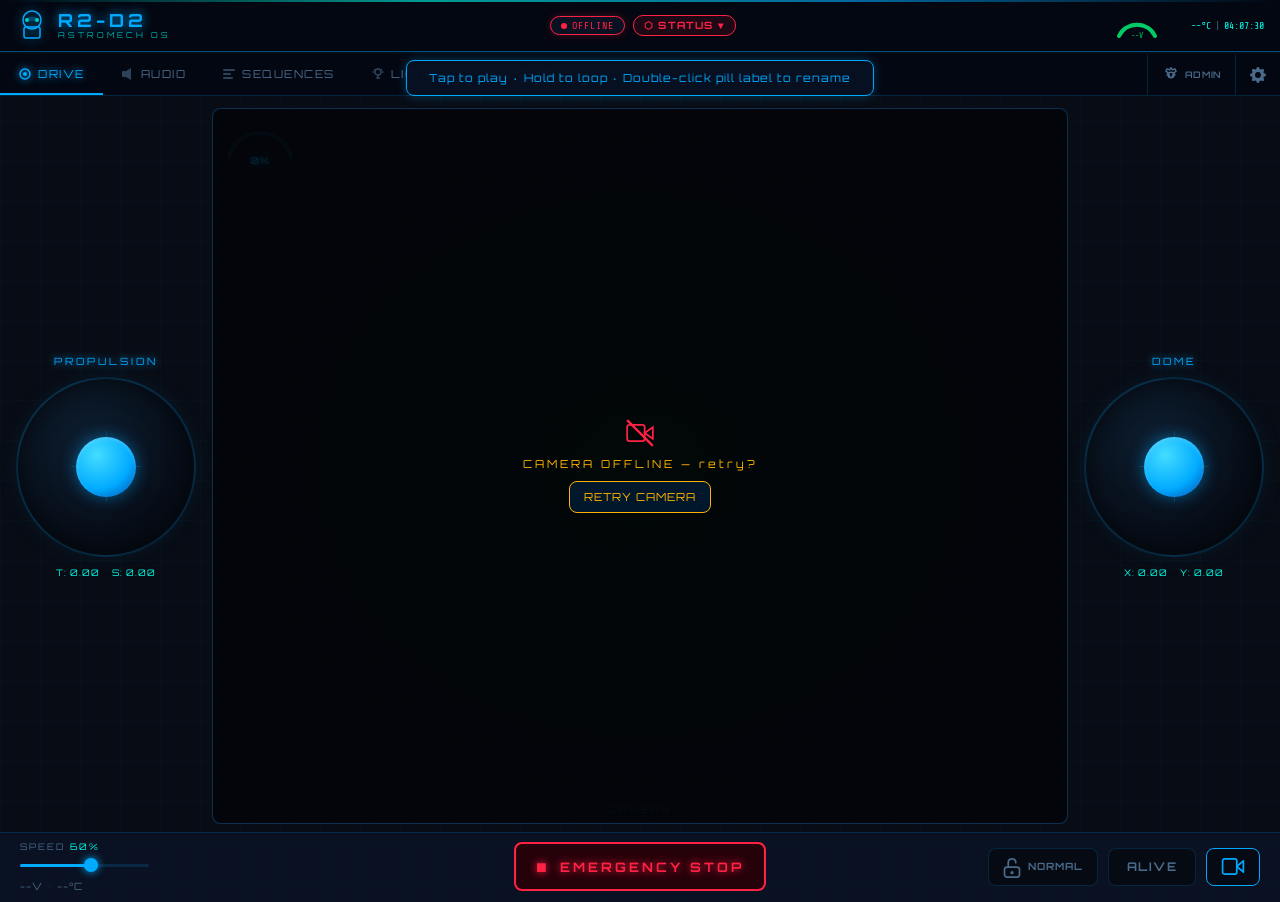
==== android/app/src/main/assets/index.html @ 1d7e5c14 "fix(ui): scanline toggle uses canonical pattern The custom .settings-toggle I added for the VISUAL E" ====
<!--
 ============================================================
   █████╗  ██████╗ ███████╗
  ██╔══██╗██╔═══██╗██╔════╝
  ███████║██║   ██║███████╗
  ██╔══██║██║   ██║╚════██║
  ██║  ██║╚██████╔╝███████║
  ╚═╝  ╚═╝ ╚═════╝ ╚══════╝

  AstromechOS — Open control platform for astromech builders
 ============================================================
  Copyright (C) 2026 RickDnamps
  https://github.com/RickDnamps/AstromechOS

  This file is part of AstromechOS.

  AstromechOS is free software: you can redistribute it
  and/or modify it under the terms of the GNU General
  Public License as published by the Free Software
  Foundation, either version 2 of the License, or
  (at your option) any later version.

  AstromechOS is distributed in the hope that it will be
  useful, but WITHOUT ANY WARRANTY; without even the implied
  warranty of MERCHANTABILITY or FITNESS FOR A PARTICULAR
  PURPOSE. See the GNU General Public License for details.

  You should have received a copy of the GNU GPL along with
  AstromechOS. If not, see <https://www.gnu.org/licenses/>.
 ============================================================
-->
<!DOCTYPE html>
<html lang="en">
<head>
  <meta charset="UTF-8">
  <meta name="viewport" content="width=device-width, initial-scale=1.0, user-scalable=no">
  <title>AstromechOS</title>
  <script>
  /* Pre-paint theme — runs BEFORE the body renders so a hard reload never
     flashes the default dark theme. Applies this device's saved theme vars
     from a cache that applyTheme() writes in app.js. (app.js loads at the
     bottom of <body>, so without this the UI paints dark first, then swaps.)
     First load after a deploy may flash once; every load after is clean. */
  (function () {
    try {
      var ptr = (window.matchMedia && matchMedia('(pointer: coarse)').matches) ? 'touch' : 'mouse';
      var s = window.screen || {};
      var dk = ptr + '_' + Math.round(s.width || window.innerWidth || 0) + 'x' + Math.round(s.height || window.innerHeight || 0);
      var hint = JSON.parse(localStorage.getItem('astromech-theme-dev') || '{}');
      var id = (hint && typeof hint[dk] === 'string') ? hint[dk] : (localStorage.getItem('astromech-theme') || 'default');
      var cache = JSON.parse(localStorage.getItem('astromech-theme-vars-cache') || '{}');
      var entry = cache[id], root = document.documentElement;
      if (entry && entry.vars) Object.keys(entry.vars).forEach(function (k) { root.style.setProperty(k, entry.vars[k]); });
    } catch (e) {}
  })();
  </script>
  <link rel="preconnect" href="https://fonts.googleapis.com">
  <link rel="preconnect" href="https://fonts.gstatic.com" crossorigin>
  <link href="https://fonts.googleapis.com/css2?family=Orbitron:wght@400;700&family=Share+Tech+Mono&family=Audiowide&family=Electrolize&family=Exo+2:wght@400;700&family=Rajdhani:wght@400;600&display=swap" rel="stylesheet">
  <link rel="stylesheet" href="css/style.css">
  <!-- PWA -->
  <link rel="manifest" href="{{ url_for('static', filename='manifest.json') }}">
  <meta name="theme-color" content="#00aaff">
  <meta name="apple-mobile-web-app-capable" content="yes">
  <meta name="apple-mobile-web-app-status-bar-style" content="black-translucent">
  <meta name="apple-mobile-web-app-title" content="AstromechOS">
  <meta name="mobile-web-app-capable" content="yes">
</head>
<body>

<!-- Connectivity = topbar pills (#pill-offline Master / #pill-slave red Slave)
     + one gentle toast — P1 banners + control freeze removed 2026-05-26. -->

<!-- WOW polish I3 2026-05-15: reboot countdown overlay — shown while
     Master reboots, auto-clears when /status comes back online. -->
<div id="reboot-overlay" class="reboot-overlay">
  <div class="reboot-overlay-title" id="reboot-overlay-title">MASTER REBOOTING</div>
  <div class="reboot-overlay-sub">The Master Pi is restarting — page will auto-reconnect</div>
  <div class="reboot-overlay-countdown" id="reboot-overlay-countdown">30</div>
  <div class="reboot-overlay-status" id="reboot-overlay-status">waiting…</div>
</div>

<div id="estop-overlay" role="alert" aria-live="assertive" aria-label="Emergency stop overlay"></div>

<!-- ================================================================
     HEADER — Fixed holographic bar
================================================================ -->
<header class="topbar">
  <div class="topbar-brand">
    <div id="header-robot-icon" class="brand-icon-wrap" title="Change icon in Settings → System">
      <svg class="r2-logo" width="32" height="32" viewBox="0 0 32 32">
        <circle cx="16" cy="10" r="9" fill="none" stroke="#00aaff" stroke-width="1.5"/>
        <rect x="8" y="17" width="16" height="11" rx="2" fill="none" stroke="#00aaff" stroke-width="1.5"/>
        <circle cx="11" cy="10" r="2" fill="#00ffea" opacity="0.8"/>
        <circle cx="21" cy="10" r="2" fill="#00ffea" opacity="0.8"/>
        <rect x="12" y="7" width="8" height="4" rx="1" fill="#00aaff" opacity="0.3"/>
      </svg>
    </div>
    <div class="brand-text">
      <span class="brand-r2" id="header-robot-name">R2-D2</span>
      <span class="brand-sub">ASTROMECH OS</span>
    </div>
  </div>

  <div class="topbar-center">
    <div class="status-pill error" id="pill-offline" style="display:none"><span class="pulse-dot"></span>OFFLINE</div>
    <div class="status-pill error" id="pill-slave" style="display:none">SLAVE</div>
    <button id="cockpit-btn" class="cockpit-btn" onclick="cockpitPanel.toggle()" title="System status overview">&#x2B21; STATUS &#x25BC;</button>
  </div>

  <div class="topbar-right">
    <!-- WOW M2-W 2026-05-15: clickable to expand the cockpit panel
         (battery details + voltage history). Cursor:pointer via CSS. -->
    <div class="battery-mini" onclick="cockpitPanel.toggle()" title="Click for battery + system details">
      <svg id="battery-arc-mini" width="44" height="28" viewBox="0 0 44 28">
        <path d="M4 24 A20 20 0 0 1 40 24" fill="none" stroke="#1a2a3a" stroke-width="4" stroke-linecap="round"/>
        <path id="battery-arc-path" d="M4 24 A20 20 0 0 1 40 24" fill="none" stroke="#00cc66" stroke-width="4" stroke-linecap="round" stroke-dasharray="63" stroke-dashoffset="0"/>
      </svg>
      <span id="battery-pct" class="battery-pct">--V</span>
    </div>
    <div class="header-stats">
      <span id="temp-label" class="stat-val">--°C</span>
      <span class="stat-sep">|</span>
      <span id="clock-label" class="stat-val">--:--:--</span>
    </div>
  </div>
</header>

<!-- Cockpit Status Panel — fixed overlay below header -->
<div id="cockpit-panel" class="cockpit-panel">
  <div class="cockpit-inner">

    <div class="cockpit-pills-row">
      <!-- WOW L2-W 2026-05-15: pills tap-to-expand the cockpit panel
           so tablet operators get the same details desktop hovers see. -->
      <div class="status-pill" id="ck-pill-hb" onclick="cockpitPanel.toggle()" title="Application heartbeat — browser ↔ Master (distinct from UART HB Master ↔ Slave). Click for details."><span class="pulse-dot"></span>APP HB</div>
      <div class="status-pill" id="ck-pill-uart" onclick="cockpitPanel.toggle()" title="UART Master ↔ Slave. Click for details."><span class="pulse-dot"></span>UART</div>
      <div class="status-pill" id="ck-pill-bt" onclick="cockpitPanel.toggle()" title="Bluetooth Controller. Click for details."><span id="ck-pill-bt-label">BT</span></div>
    </div>

    <div>
      <div class="cockpit-section-title">VITALS</div>
      <div class="cockpit-vitals">
        <div class="cockpit-card" id="ck-battery">
          <div class="cockpit-card-lbl">BATTERY</div>
          <div class="cockpit-card-val" id="ck-battery-v">--V</div>
          <div class="cockpit-card-sub" id="ck-battery-pct">--%</div>
          <div style="margin-top:4px;font-size:8px;color:rgba(255,255,255,0.3);line-height:1.8">
            <div id="ck-battery-vcell">-- V/cell</div>
            <div id="ck-battery-power">-- A &nbsp;·&nbsp; -- W</div>
          </div>
        </div>
        <div class="cockpit-card" id="ck-vesc">
          <div class="cockpit-card-lbl">VESC INFO</div>
          <div style="display:flex;justify-content:space-around;margin:2px 0;gap:4px">
            <div style="text-align:center;flex:1">
              <div style="font-size:7px;color:rgba(255,255,255,0.3);letter-spacing:1px">LEFT</div>
              <div class="cockpit-card-val" id="ck-vesc-l" style="font-size:14px">--&deg;C</div>
              <div style="font-size:9px;color:rgba(255,255,255,0.35)" id="ck-vesc-l-curr">-- A</div>
              <div style="font-size:9px;color:rgba(255,255,255,0.35)" id="ck-vesc-l-duty">--%</div>
            </div>
            <div style="width:1px;background:rgba(255,255,255,0.08);margin:2px 0"></div>
            <div style="text-align:center;flex:1">
              <div style="font-size:7px;color:rgba(255,255,255,0.3);letter-spacing:1px">RIGHT</div>
              <div class="cockpit-card-val" id="ck-vesc-r" style="font-size:14px">--&deg;C</div>
              <div style="font-size:9px;color:rgba(255,255,255,0.35)" id="ck-vesc-r-curr">-- A</div>
              <div style="font-size:9px;color:rgba(255,255,255,0.35)" id="ck-vesc-r-duty">--%</div>
            </div>
          </div>
        </div>
        <div class="cockpit-card" id="ck-pi">
          <div class="cockpit-card-lbl">PI INFO</div>
          <div style="display:flex;justify-content:space-around;margin:2px 0;gap:4px">
            <div style="text-align:center;flex:1">
              <div style="font-size:7px;color:rgba(255,255,255,0.3);letter-spacing:1px">MASTER</div>
              <div class="cockpit-card-val" id="ck-pi-temp" style="font-size:14px">--&deg;C</div>
              <div style="font-size:9px;color:rgba(255,255,255,0.35)" id="ck-pi-cpu">CPU --%</div>
              <div style="font-size:9px;color:rgba(255,255,255,0.35)" id="ck-pi-ram">--/-- GB</div>
              <div style="font-size:9px;color:rgba(255,255,255,0.35)" id="ck-pi-disk">SD --/-- GB</div>
            </div>
            <div style="width:1px;background:rgba(255,255,255,0.08);margin:2px 0"></div>
            <div style="text-align:center;flex:1">
              <div style="font-size:7px;color:rgba(255,255,255,0.3);letter-spacing:1px">SLAVE</div>
              <div class="cockpit-card-val" id="ck-slave-temp" style="font-size:14px">--&deg;C</div>
              <div style="font-size:9px;color:rgba(255,255,255,0.35)" id="ck-slave-cpu">CPU --%</div>
              <div style="font-size:9px;color:rgba(255,255,255,0.35)" id="ck-slave-ram">--/-- GB</div>
              <div style="font-size:9px;color:rgba(255,255,255,0.35)" id="ck-slave-disk">SD --/-- GB</div>
            </div>
          </div>
        </div>
        <div class="cockpit-card">
          <div class="cockpit-card-lbl">UPTIME</div>
          <div class="cockpit-card-val" id="ck-uptime" style="font-size:13px">--</div>
          <div class="cockpit-card-sub" id="ck-version">v?</div>
        </div>
      </div>
    </div>

    <div class="cockpit-cols">
      <div>
        <div class="cockpit-section-title">SERVICES</div>
        <div id="ck-services"></div>
      </div>
      <div>
        <div class="cockpit-section-title">ACTIVITY</div>
        <div id="ck-activity"></div>
        <div class="cockpit-section-title" style="margin-top:8px">NETWORK</div>
        <div id="ck-network"></div>
      </div>
    </div>

    <!-- Phase E 2026-05-28 — Hardware Health widget. Reflects /status.hats. -->
    <div>
      <div class="cockpit-section-title">HARDWARE HEALTH</div>
      <div id="ck-hardware-health" class="cockpit-hardware-health"
           onclick="if(typeof switchTab==='function'){switchTab('settings');setTimeout(()=>switchSettingsPanel&&switchSettingsPanel('hats'),50);} cockpitPanel.close();"
           title="Click for details (Settings → HATs)">
        <span class="hat-status-badge hat-status-unknown" id="ck-hw-badge">…</span>
        <span id="ck-hw-summary" class="cockpit-hw-summary">Waiting for first scan…</span>
      </div>
    </div>

    <div>
      <div class="cockpit-section-title">ALERTS</div>
      <div class="cockpit-alerts" id="ck-alerts">
        <span class="cockpit-alert ok">&#x2713; Waiting for data...</span>
      </div>
    </div>

  </div>
</div>

<div class="lock-mode-bar"></div>

<!-- ================================================================
     TAB BAR
================================================================ -->
<nav class="tabbar">
  <button class="tab active" data-tab="drive">
    <svg width="14" height="14" viewBox="0 0 14 14" class="tab-icon"><circle cx="7" cy="7" r="5" fill="none" stroke="currentColor" stroke-width="1.5"/><circle cx="7" cy="7" r="2" fill="currentColor"/></svg>
    DRIVE
  </button>
  <button class="tab" data-tab="audio">
    <svg width="14" height="14" viewBox="0 0 14 14" class="tab-icon"><rect x="1" y="4" width="4" height="6" rx="1" fill="currentColor"/><path d="M5 4 L10 1 L10 13 L5 10 Z" fill="currentColor"/></svg>
    AUDIO
  </button>
  <button class="tab" data-tab="sequences">
    <svg width="14" height="14" viewBox="0 0 14 14" class="tab-icon"><rect x="1" y="2" width="12" height="2" rx="1" fill="currentColor"/><rect x="1" y="6" width="8" height="2" rx="1" fill="currentColor"/><rect x="1" y="10" width="10" height="2" rx="1" fill="currentColor"/></svg>
    SEQUENCES
  </button>
  <button class="tab" data-tab="lights">
    <svg width="14" height="14" viewBox="0 0 14 14" class="tab-icon"><circle cx="7" cy="5" r="3" fill="none" stroke="currentColor" stroke-width="1.5"/><path d="M7 8 L7 11" stroke="currentColor" stroke-width="1.5" stroke-linecap="round"/><path d="M5.5 11 L8.5 11" stroke="currentColor" stroke-width="1.3" stroke-linecap="round"/><line x1="7" y1="1" x2="7" y2="2.5" stroke="currentColor" stroke-width="1.3"/><line x1="3" y1="2" x2="4" y2="3" stroke="currentColor" stroke-width="1.3"/><line x1="11" y1="2" x2="10" y2="3" stroke="currentColor" stroke-width="1.3"/><line x1="1.5" y1="5" x2="3" y2="5" stroke="currentColor" stroke-width="1.3"/><line x1="12.5" y1="5" x2="11" y2="5" stroke="currentColor" stroke-width="1.3"/></svg>
    LIGHTS
  </button>
  <button class="tab" data-tab="choreo">
    <svg width="14" height="14" viewBox="0 0 14 14" class="tab-icon">
      <rect x="1" y="3" width="12" height="8" rx="1" fill="none" stroke="currentColor" stroke-width="1.3"/>
      <line x1="1" y1="6" x2="13" y2="6" stroke="currentColor" stroke-width=".8"/>
      <rect x="3" y="7.5" width="3" height="2" rx=".5" fill="currentColor"/>
      <rect x="7" y="7.5" width="2" height="2" rx=".5" fill="currentColor" opacity=".6"/>
      <line x1="4" y1="4.5" x2="4" y2="5.5" stroke="currentColor" stroke-width="1.2"/>
    </svg>
    CHOREO
  </button>
  <div class="tab-spacer"></div>
  <button id="admin-toggle-btn" class="admin-gear-btn admin-toggle-btn" onclick="adminGuard.toggleFromHeader()" title="Admin mode">
    <!-- User feedback 2026-05-15: match the gear icon used in the
         ADMIN ACCESS modal (above the password input). The two SVGs
         (admin-lock-closed / admin-lock-open) are kept for CSS toggle
         compatibility but share the same gear shape — locked/unlocked
         state is signalled by the body.admin-unlocked color change
         (var(--text-dim) → var(--orange)). -->
    <svg id="admin-lock-closed" width="18" height="18" viewBox="0 0 16 16" fill="none" stroke="currentColor" stroke-width="1.3" stroke-linejoin="round">
      <circle cx="8" cy="8" r="2.5"/>
      <path d="M8 1.5 L9.2 3.5 L11.5 2.5 L12.5 4.8 L10.5 6 L11.5 8 L9.5 8 L9.5 10 L6.5 10 L6.5 8 L4.5 8 L5.5 6 L3.5 4.8 L4.5 2.5 L6.8 3.5 Z"/>
    </svg>
    <svg id="admin-lock-open" width="18" height="18" viewBox="0 0 16 16" fill="none" stroke="currentColor" stroke-width="1.3" stroke-linejoin="round">
      <circle cx="8" cy="8" r="2.5"/>
      <path d="M8 1.5 L9.2 3.5 L11.5 2.5 L12.5 4.8 L10.5 6 L11.5 8 L9.5 8 L9.5 10 L6.5 10 L6.5 8 L4.5 8 L5.5 6 L3.5 4.8 L4.5 2.5 L6.8 3.5 Z"/>
    </svg>
    <span class="admin-toggle-label">ADMIN</span>
  </button>
  <button id="admin-gear-btn" class="admin-gear-btn" onclick="switchTab('settings')" title="Settings">
    <svg width="16" height="16" viewBox="0 0 16 16" fill="currentColor">
      <path d="M9.405 1.05c-.413-1.4-2.397-1.4-2.81 0l-.1.34a1.464 1.464 0 0 1-2.105.872l-.31-.17c-1.283-.698-2.686.705-1.987 1.987l.169.311c.446.82.023 1.841-.872 2.105l-.34.1c-1.4.413-1.4 2.397 0 2.81l.34.1a1.464 1.464 0 0 1 .872 2.105l-.17.31c-.698 1.283.705 2.686 1.987 1.987l.311-.169a1.464 1.464 0 0 1 2.105.872l.1.34c.413 1.4 2.397 1.4 2.81 0l.1-.34a1.464 1.464 0 0 1 2.105-.872l.31.17c1.283.698 2.686-.705 1.987-1.987l-.169-.311a1.464 1.464 0 0 1 .872-2.105l.34-.1c1.4-.413 1.4-2.397 0-2.81l-.34-.1a1.464 1.464 0 0 1-.872-2.105l.17-.31c.698-1.283-.705-2.686-1.987-1.987l-.311.169a1.464 1.464 0 0 1-2.105-.872l-.1-.34zM8 10.93a2.929 2.929 0 1 1 0-5.86 2.929 2.929 0 0 1 0 5.858z"/>
    </svg>
  </button>
</nav>

<!-- ================================================================
     LOCK MODAL — Déverrouillage Kids / Child Lock
================================================================ -->
<div id="lock-modal" class="admin-modal hidden" onclick="lockMgr.onOverlayClick(event)">
  <div class="admin-modal-card">
    <!-- W4 fix 2026-05-16: X close affordance — was: only ESC/Cancel/click-outside -->
    <button class="admin-modal-close" onclick="lockMgr.cancelModal()" aria-label="Close">×</button>
    <div class="admin-modal-icon" id="lock-modal-icon">
      <svg width="28" height="32" viewBox="0 0 14 16">
        <rect x="1" y="8" width="12" height="8" rx="2" fill="none" stroke="currentColor" stroke-width="1.4"/>
        <path d="M4 8 L4 4.5 Q4 1.5 7 1.5 Q10 1.5 10 4.5 L10 8" fill="none" stroke="currentColor" stroke-width="1.4" stroke-linecap="round"/>
        <circle cx="7" cy="12.5" r="1.3" fill="currentColor"/>
      </svg>
    </div>
    <div class="admin-modal-title" id="lock-modal-title">UNLOCK</div>
    <div class="admin-modal-sub" id="lock-modal-sub">Enter password to return to normal mode</div>
    <input type="password" id="lock-pwd-input" class="admin-pwd-input" placeholder="Password"
           onkeydown="lockMgr.onKeyDown(event)"
           onkeyup="lockMgr.onKeyUp(event)">
    <div id="lock-pwd-caps" class="admin-pwd-caps hidden">⇪ CAPS LOCK IS ON</div>
    <div id="lock-pwd-error" class="admin-pwd-error hidden">Incorrect password</div>
    <div class="admin-modal-btns">
      <button class="btn" onclick="lockMgr.cancelModal()">CANCEL</button>
      <button class="btn btn-active" onclick="lockMgr.submitModal()">UNLOCK</button>
    </div>
    <!-- Séparateur + bouton Child Lock (affiché uniquement depuis Kids mode expiré) -->
    <div id="lock-childlock-btn" class="lock-childlock-sep" style="display:none">
      <span class="lock-sep-line">— ou —</span>
      <button class="btn btn-danger" onclick="lockMgr.escalateToChildLock()">
        <svg width="12" height="14" viewBox="0 0 14 16" fill="none" stroke="currentColor" stroke-width="1.4" style="margin-right:6px">
          <rect x="1" y="8" width="12" height="8" rx="2" fill="none" stroke="currentColor" stroke-width="1.4"/>
          <path d="M4 8 L4 4.5 Q4 1.5 7 1.5 Q10 1.5 10 4.5 L10 8" fill="none" stroke="currentColor" stroke-width="1.4"/>
        </svg>
        ENABLE CHILD LOCK
      </button>
    </div>
  </div>
</div>

<!-- ================================================================
     ADMIN MODAL — Accès protégé (SERVO / VESC / CONFIG)
================================================================ -->
<div id="admin-modal" class="admin-modal hidden" onclick="adminGuard.onOverlayClick(event)">
  <div class="admin-modal-card">
    <div class="admin-modal-icon">
      <svg width="28" height="28" viewBox="0 0 16 16" fill="none" stroke="currentColor" stroke-width="1.3">
        <circle cx="8" cy="8" r="2.5"/>
        <path d="M8 1.5 L9.2 3.5 L11.5 2.5 L12.5 4.8 L10.5 6 L11.5 8 L9.5 8 L9.5 10 L6.5 10 L6.5 8 L4.5 8 L5.5 6 L3.5 4.8 L4.5 2.5 L6.8 3.5 Z"/>
      </svg>
    </div>
    <div class="admin-modal-title">ADMIN ACCESS</div>
    <div class="admin-modal-sub">Unlocks: SETTINGS · CHOREO editing · AUDIO & SEQUENCE categories + uploads</div>
    <input type="password" id="admin-pwd-input" class="admin-pwd-input" placeholder="Password"
           onkeydown="adminGuard.onKeyDown(event)"
           onkeyup="adminGuard.onKeyUp(event)">
    <div id="admin-pwd-caps" class="admin-pwd-caps hidden">⇪ CAPS LOCK IS ON</div>
    <div id="admin-pwd-error" class="admin-pwd-error hidden">Incorrect password</div>
    <div class="admin-modal-btns">
      <button class="btn" onclick="adminGuard.cancel()">CANCEL</button>
      <button class="btn btn-active" onclick="adminGuard.submit()">ACCESS</button>
    </div>
  </div>
</div>

<!-- ================================================================
     CHOREO ABORT MODAL — shown when ChoreoPlayer detects a fault
================================================================ -->
<div id="modal-chor-abort" class="admin-modal hidden" onclick="choreoEditor.dismissAbort()">
  <div class="admin-modal-card" style="border-color:var(--red);max-width:340px" onclick="event.stopPropagation()">
    <div class="admin-modal-icon" style="color:var(--red)">
      <svg width="28" height="28" viewBox="0 0 16 16" fill="none" stroke="currentColor" stroke-width="1.5">
        <path d="M8 2 L14 13 L2 13 Z"/>
        <line x1="8" y1="6" x2="8" y2="9.5"/>
        <circle cx="8" cy="11.5" r=".7" fill="currentColor"/>
      </svg>
    </div>
    <div class="admin-modal-title" style="color:var(--red);text-shadow:0 0 10px var(--red)">⚠ CHOREO ABORT</div>
    <div id="chor-abort-reason" style="font-size:16px;font-family:monospace;color:var(--text);letter-spacing:2px;margin-bottom:8px;text-align:center">—</div>
    <div class="admin-modal-sub">Choreography stopped. Check hardware before replaying.</div>
    <div class="admin-modal-btns">
      <button class="btn btn-danger" onclick="choreoEditor.dismissAbort()" style="width:100%">DISMISS</button>
    </div>
  </div>
</div>

<!-- ================================================================
     APP DIALOG — themed confirm/alert/prompt replacement. Native
     dialogs render their buttons in the OS locale (e.g. "Annuler");
     this one is always English and follows the active light/dark theme.
================================================================ -->
<div id="app-dialog" class="admin-modal hidden" role="dialog" aria-modal="true"
     onclick="_appDialog.onOverlayClick(event)">
  <div class="admin-modal-card app-dialog-card" id="app-dialog-card" onclick="event.stopPropagation()">
    <div class="admin-modal-icon">
      <svg width="26" height="26" viewBox="0 0 16 16" fill="none" stroke="currentColor" stroke-width="1.3">
        <circle cx="8" cy="8" r="6.3"/>
        <line x1="8" y1="4.6" x2="8" y2="8.8"/>
        <circle cx="8" cy="11.3" r=".75" fill="currentColor"/>
      </svg>
    </div>
    <div class="admin-modal-title" id="app-dialog-title">CONFIRM</div>
    <div class="app-dialog-msg" id="app-dialog-msg"></div>
    <input type="text" id="app-dialog-input" class="app-dialog-input hidden" autocomplete="off">
    <div class="admin-modal-btns">
      <button class="btn" id="app-dialog-cancel" onclick="_appDialog._cancel()">CANCEL</button>
      <button class="btn btn-active" id="app-dialog-ok" onclick="_appDialog._confirm()">OK</button>
    </div>
  </div>
</div>

<!-- ================================================================
     TAB 1: DRIVE
================================================================ -->
<div class="tab-content active" id="tab-drive">

  <!-- Lock button moved to the bottom bar (right of E-STOP) — see .drive-bottom-right -->

  <div class="drive-wrapper">

    <!-- VESC safety banner — shown when drive is blocked. INSIDE the
         wrapper so it consumes part of the flex column instead of
         being added on top of a fixed-height container (which used to
         push the bottom bar off-screen — reported 2026-05-14). -->
    <div id="vesc-safety-banner" class="vesc-safety-banner" style="display:none">
      <span class="vesc-safety-icon">⚠</span>
      <span id="vesc-safety-msg">DRIVE BLOCKED — VESC OFFLINE</span>
    </div>


    <div class="drive-main">

      <!-- Custom-layout edit toolbar — overlay, shown only in edit mode (body.
           drive-layout-editing). NEVER placed in the fixed bottom bar. -->
      <div id="dl-editbar" class="dl-editbar">
        <span class="dl-editbar-title">EDIT LAYOUT</span>
        <span id="dl-offline-badge" class="dl-offline-badge">⚠ MASTER OFFLINE</span>
        <button class="btn btn-xs" id="dl-cam-toggle" onclick="driveLayout.resetCam()" title="Reset camera to full size — drag the blue corner handle to resize it">🎥 FULL</button>
        <span class="dl-snap-group">
          <button class="btn btn-xs" id="dl-snap-toggle" onclick="driveLayout.toggleSnap()" title="Snap to grid (off = free pixel placement)">🧲 SNAP</button>
          <button class="btn btn-xs dl-step-btn" onclick="driveLayout.snapStep(-1)" title="Finer snap step">−</button>
          <span id="dl-snap-step" class="dl-snap-step">5%</span>
          <button class="btn btn-xs dl-step-btn" onclick="driveLayout.snapStep(1)" title="Coarser snap step">+</button>
        </span>
        <button class="btn btn-xs btn-primary" onclick="driveLayout.exitEdit(true)">✓ SAVE</button>
        <button class="btn btn-xs" onclick="driveLayout.reset()">RESET</button>
        <button class="btn btn-xs" onclick="driveLayout.exitEdit(false)">✕ CANCEL</button>
      </div>
      <!-- Camera move + resize handles (siblings of joysticks so they sit above). -->
      <div id="dl-cam-move" class="dl-cam-move" title="Drag to move the camera"></div>
      <div id="dl-cam-resize" class="dl-cam-resize" title="Drag to resize the camera"></div>
      <!-- Alignment guides — glowing crosshair + position badge shown while dragging. -->
      <div id="dl-guide-h" class="dl-guide dl-guide-h"></div>
      <div id="dl-guide-v" class="dl-guide dl-guide-v"></div>
      <div id="dl-guide-badge" class="dl-guide-badge"></div>

      <!-- Left joystick — Propulsion -->
      <div class="joystick-panel joystick-panel-left">
        <!-- Shortcuts pad — populated by shortcutsRunner.render() from
             /shortcuts. Auto-split: first half of configured shortcuts
             land here, rest on the right pad. -->
        <div class="shortcut-pad shortcut-pad-left" id="shortcut-pad-left"></div>
        <div class="joystick-label">PROPULSION</div>
        <div class="joystick-ring" id="js-left-ring">
          <div class="joystick-crosshair"></div>
          <div class="joystick-knob" id="js-left-knob"></div>
        </div>
        <div class="joystick-vals">
          <span>T: <span id="js-left-t">0.00</span></span>
          <span>S: <span id="js-left-s">0.00</span></span>
        </div>
        <!-- Keyboard hint removed (clutter) — WASD still drives on desktop -->
      </div>

      <!-- Center — Camera feed -->
      <div class="drive-center">
        <div class="cam-container">
          <img id="cam-stream" class="cam-stream" alt="" style="display:none">
          <div id="cam-bg" class="cam-bg"></div>

          <!-- WOW polish 2026-05-15: mode badges overlay — sits over
               the camera feed top-center so it doesn't push the
               layout. Hidden when normal+safe. Hover/long-press a
               pill for the full explanation via the title tooltip. -->
          <div id="drive-mode-strip" class="drive-mode-strip" style="display:none">
            <span id="mode-bench" class="mode-pill mode-bench" style="display:none"
                  title="VESC safety bypass enabled — drive works without both VESCs reporting healthy. Turn off before show / outdoor use.">
              <span class="mode-pill-icon">🛡</span> BENCH MODE
            </span>
            <span id="mode-kids" class="mode-pill mode-kids" style="display:none"
                  title="Kids Mode — drive enabled but speed is capped to a safe limit. Dome + sounds + lights still fully available.">
              <span class="mode-pill-icon">👶</span> KIDS MODE <span id="mode-kids-pct">50</span>%
            </span>
            <span id="mode-lock" class="mode-pill mode-lock" style="display:none"
                  title="Child Lock — propulsion fully blocked. Dome rotation, sounds, lights and panels remain free for the child to play with.">
              <span class="mode-pill-icon">🔒</span> CHILD LOCK
            </span>
          </div>

          <!-- HUD overlays -->
          <!-- Speed arc — top-left -->
          <!-- Theme-aware HUD: arc track uses rgba(var(--blue-rgb), .12) and
               the moving arc starts in the theme's --blue accent. JS swaps
               to var(--amber) / var(--red) as speed crosses thresholds. -->
          <div class="cam-hud-speed">
            <svg width="74" height="42" viewBox="0 0 74 42">
              <path d="M6 40 A32 32 0 0 1 68 40" fill="none" stroke="rgba(0,170,255,0.12)" stroke-width="4" stroke-linecap="round"/>
              <path id="cam-speed-arc" d="M6 40 A32 32 0 0 1 68 40" fill="none" stroke="var(--blue, #00aaff)" stroke-width="4" stroke-linecap="round" stroke-dasharray="101" stroke-dashoffset="101"/>
            </svg>
            <span id="cam-speed-val" class="cam-speed-val">0%</span>
          </div>

          <!-- Direction arrow — center. Uses var(--cyan-rgb) so themes
               can recolor; falls back to the original rgba if unset. -->
          <div id="cam-dir-wrap" class="cam-dir-wrap" style="opacity:0">
            <svg width="36" height="36" viewBox="0 0 36 36">
              <polygon id="cam-dir-poly" points="18,3 30,28 18,22 6,28" fill="rgba(var(--cyan-rgb, 0 255 200), 0.75)" stroke="none"/>
            </svg>
          </div>

          <!-- Stream taken overlay -->
          <div id="cam-taken" class="cam-taken" style="display:none">
            <svg width="28" height="28" viewBox="0 0 24 24" fill="none" stroke="currentColor" stroke-width="1.5">
              <path d="M23 7 L16 12 23 17V7Z"/><rect x="1" y="5" width="15" height="14" rx="2"/>
              <line x1="1" y1="1" x2="23" y2="23" stroke="var(--red)" stroke-width="2"/>
            </svg>
            <div class="cam-taken-text">STREAM TAKEN</div>
            <button class="btn cam-taken-btn" onclick="_takeCameraStream()">TAKE STREAM</button>
          </div>

          <div class="cam-label">CAMERA</div>
        </div>
      </div>

      <!-- Right joystick — Dome -->
      <div class="joystick-panel joystick-panel-right">
        <div class="shortcut-pad shortcut-pad-right" id="shortcut-pad-right"></div>
        <div class="joystick-label" id="joystick-master-label">DOME</div>
        <div class="joystick-ring" id="js-right-ring">
          <div class="joystick-crosshair"></div>
          <div class="joystick-knob" id="js-right-knob"></div>
        </div>
        <div class="joystick-vals">
          <span>X: <span id="js-right-x">0.00</span></span>
          <span>Y: <span id="js-right-y">0.00</span></span>
        </div>
        <!-- Keyboard hint removed (clutter) — arrows still drive the dome on desktop -->
      </div>

    </div><!-- .drive-main -->

    <!-- Bottom bar -->
    <div class="drive-bottom-bar">

      <!-- Col 1: Speed + VESC stats -->
      <div class="drive-bottom-left">
        <div class="speed-wrap">
          <label class="ctrl-label">
            SPEED <span id="speed-val" class="ctrl-val">60%</span>
            <!-- WOW HW1 2026-05-15: shows the effective real-world output
                 when power_scale < 1.0. Hidden when scale=1.0 to avoid
                 noise. Operator sees "60% × 50% = 30%" so they know why
                 the bot is sluggish. -->
            <span id="speed-effective" class="ctrl-effective" style="display:none"></span>
          </label>
          <input type="range" id="speed-slider" min="10" max="100" value="60"
                 oninput="setSpeed(this.value)" class="holo-slider">
        </div>
        <div id="drive-vesc-stats" class="drive-vesc-stats">
          <span id="drive-stat-v" class="drive-stat">--V</span>
          <span class="drive-stat-sep">·</span>
          <span id="drive-stat-t" class="drive-stat">--°C</span>
        </div>
      </div>

      <!-- Col 2: E-STOP toggle (centered) -->
      <button id="estop-toggle-btn" class="estop-toggle-btn estop-armed" onclick="toggleEstop()">
        <span class="estop-icon">&#9632;</span>
        <span id="estop-toggle-text">EMERGENCY STOP</span>
      </button>

      <!-- Col 3: Lock mode + BT + dome auto + camera toggle -->
      <div class="drive-bottom-right">
        <!-- Lock mode (Kids / Child Lock) — bottom bar, right of E-STOP -->
        <button id="drive-lock-btn" class="drive-lock-btn" onclick="lockMgr.onBtnClick()" title="Lock mode (Kids / Child Lock)">
          <svg class="lock-svg lock-open" width="18" height="20" viewBox="0 0 14 16">
            <rect x="1" y="8" width="12" height="8" rx="2" fill="none" stroke="currentColor" stroke-width="1.4"/>
            <path d="M4 8 L4 4.5 Q4 1.5 7 1.5 Q10 1.5 10 4.5" fill="none" stroke="currentColor" stroke-width="1.4" stroke-linecap="round"/>
            <circle cx="7" cy="12.5" r="1.3" fill="currentColor"/>
          </svg>
          <svg class="lock-svg lock-closed" width="18" height="20" viewBox="0 0 14 16">
            <rect x="1" y="8" width="12" height="8" rx="2" fill="none" stroke="currentColor" stroke-width="1.4"/>
            <path d="M4 8 L4 4.5 Q4 1.5 7 1.5 Q10 1.5 10 4.5 L10 8" fill="none" stroke="currentColor" stroke-width="1.4" stroke-linecap="round"/>
            <circle cx="7" cy="12.5" r="1.3" fill="currentColor"/>
          </svg>
          <span id="drive-lock-label" class="drive-lock-label">LOCK</span>
        </button>
        <!-- WOW HW3 2026-05-15: BT controller status visible on Drive.
             Hidden when BT disabled. Glyph + signal bars updated by
             StatusPoller from data.bt_connected + data.bt_rssi. -->
        <span id="drive-bt-pill" class="drive-bt-pill" style="display:none" title="Bluetooth controller">
          <span class="drive-bt-icon">🎮</span>
          <span id="drive-bt-bars" class="signal-bars"></span>
        </span>
        <button id="alive-toggle-btn" class="alive-btn" onclick="behaviorPanel.toggleAlive()" title="ALIVE mode — idle reactions">
          ALIVE
        </button>
        <button id="cam-toggle-btn" class="cam-toggle-btn cam-on" onclick="_toggleCamera()" title="Toggle camera feed">
          <svg width="18" height="14" viewBox="0 0 24 18" fill="none" stroke="currentColor" stroke-width="1.8" stroke-linecap="round" stroke-linejoin="round">
            <path d="M23 3 L16 9 23 15V3Z"/>
            <rect x="1" y="1" width="15" height="16" rx="2"/>
          </svg>
        </button>
      </div>

    </div><!-- .drive-bottom-bar -->

  </div><!-- .drive-wrapper -->

</div>

<!-- ================================================================
     TAB 2: AUDIO
================================================================ -->
<div class="tab-content" id="tab-audio">
  <!-- 7qp: shown by StatusPoller when /status reports audio_ready === false
       (AudioDriver failed to start on the slave — corrupt/missing sounds
       index or no audio device). Hidden otherwise. -->
  <div id="audio-disabled-banner" class="audio-disabled-banner" style="display:none">
    <span class="audio-disabled-banner-icon">⚠</span>
    <div class="audio-disabled-banner-text">
      <b>Audio is disabled on the Slave</b>
      <span>The sound player failed to start — sounds won't play. Likely a missing or corrupt sounds index, or no audio device. An admin can recover it: unlock admin, then use <b>🔄 Verify sounds</b> below, or inspect the slave logs in <b>Settings → Diagnostics</b>.</span>
    </div>
  </div>
  <div class="audio-layout">

    <!-- Category pills -->
    <div class="audio-categories-wrap">
      <h3 class="section-title">SOUND CATEGORIES</h3>
      <div class="audio-categories" id="audio-categories">
        <!-- generated by JS -->
      </div>
      <!-- WOW L5-W 2026-05-15: Esc cancels + live dup-check inline,
           + visible Cancel button so operator doesn't feel trapped. -->
      <div id="audio-new-cat-row" style="display:none;margin-top:8px;gap:6px;align-items:center">
        <input id="audio-new-cat-input" type="text" placeholder="new category name…"
               class="input-text input-sm" style="flex:1;text-transform:lowercase"
               maxlength="24"
               onkeydown="if(event.key==='Enter') audioBoard.createCategory(); if(event.key==='Escape') audioBoard.cancelCreateCategory();"
               oninput="audioBoard.checkDupCategory(this.value)">
        <button class="btn btn-sm btn-active" onclick="audioBoard.createCategory()">+ CREATE</button>
        <button class="btn btn-sm" onclick="audioBoard.cancelCreateCategory()" title="Cancel (Esc)">✕</button>
        <span id="audio-new-cat-dup" style="font-size:10px;color:var(--amber,#ffaa44);display:none">⚠ already exists</span>
      </div>
    </div>

    <!-- Sound grid -->
    <div class="audio-sounds-wrap">
      <h3 class="section-title">SOUNDS — <span id="audio-cat-name">select a category</span></h3>
      <div class="audio-sounds-grid" id="audio-sounds-grid">
        <div class="audio-empty">Select a category above to browse sounds</div>
      </div>

      <!-- Upload drop zone (admin only) -->
      <div id="audio-upload-zone"
           style="display:none;margin-top:10px;border:2px dashed #333;border-radius:6px;padding:14px 10px;text-align:center;font-size:11px;color:#666;letter-spacing:.05em;transition:border-color .2s,color .2s;cursor:pointer"
           ondragover="audioBoard.uploadDragOver(event)"
           ondragleave="audioBoard.uploadDragLeave(event)"
           ondrop="audioBoard.uploadDrop(event)"
           onclick="document.getElementById('audio-upload-input').click()">
        ⬆ DROP MP3 HERE — adds to <b id="audio-upload-cat-name">selected category</b>
        <input type="file" id="audio-upload-input" accept=".mp3" multiple style="display:none"
               onchange="audioBoard.uploadFiles(this.files)">
      </div>
      <div id="audio-upload-status" style="display:none;margin-top:6px;font-size:10px;padding:4px 8px;border-radius:3px"></div>
      <!-- Reconcile sounds (admin only) — toggled by showUploadZone -->
      <div id="audio-reconcile-row" style="display:none;margin-top:8px;text-align:right">
        <button class="btn btn-sm" onclick="audioBoard.reconcileSounds(this)"
                title="Reconciles the index with the files actually present on the robot: removes missing sounds, files new ones under 'others'.">
          🔄 Verify sounds
        </button>
      </div>
    </div>

    <!-- Now playing bar -->
    <div class="now-playing-bar" id="now-playing-bar">
      <div class="waveform" id="waveform">
        <div class="waveform-bar"></div>
        <div class="waveform-bar"></div>
        <div class="waveform-bar"></div>
        <div class="waveform-bar"></div>
        <div class="waveform-bar"></div>
        <div class="waveform-bar"></div>
        <div class="waveform-bar"></div>
        <div class="waveform-bar"></div>
      </div>
      <div class="now-playing-info">
        <div class="now-playing-top">
          <span id="now-playing-text" class="now-playing-text">IDLE</span>
          <span id="now-playing-time" class="now-playing-time"></span>
          <div class="now-playing-controls">
            <button class="now-playing-ctrl-btn" id="now-playing-repeat" onclick="audioBoard.toggleRepeat()" title="Repeat">🔁</button>
            <button class="now-playing-ctrl-btn" id="now-playing-auto"   onclick="audioBoard.toggleAutoRandom()" title="Auto-random">🔀</button>
            <button class="now-playing-ctrl-btn" onclick="audioBoard.playNext()" title="Next">⏭</button>
            <button class="now-playing-ctrl-btn now-playing-stop" onclick="audioBoard.stopPlayback()" title="Stop">⏹</button>
          </div>
        </div>
        <div class="now-playing-progress" id="now-playing-progress">
          <div class="now-playing-progress-fill" id="now-playing-progress-fill"></div>
        </div>
      </div>
    </div>

    <!-- Volume control -->
    <div class="volume-bar">
      <svg width="16" height="16" viewBox="0 0 24 24" fill="currentColor" opacity="0.7">
        <path d="M3 9v6h4l5 5V4L7 9H3zm13.5 3A4.5 4.5 0 0 0 14 7.97v8.05c1.48-.73 2.5-2.25 2.5-4.02z"/>
      </svg>
      <input type="range" id="volume-slider" min="0" max="100" value="80" class="volume-slider">
      <span id="volume-label" class="volume-label">80%</span>
    </div>

  </div>
</div>

<!-- ================================================================
     TAB 3: SEQUENCES
================================================================ -->
<div class="tab-content" id="tab-sequences">
  <div class="sequences-layout">

    <!-- Category pills (like Audio tab) -->
    <div class="seq-pills-wrap">
      <div class="seq-pills" id="seq-pills">
        <!-- generated by JS -->
      </div>
      <!-- S7 + S10 fix 2026-05-16: French → English (CLAUDE.md mandate) +
           operator-mode hint shown when admin is LOCKED so builders
           know what they can/cannot do. -->
      <div class="seq-admin-hint hidden" id="seq-admin-hint">
        ⠿ Drag pills to reorder · Drag a card onto a pill to recategorize · Double-click pill label to rename · Tap to play, hold for loop
      </div>
      <div class="seq-operator-hint hidden" id="seq-operator-hint">
        🔒 Unlock admin to edit · Tap any sequence to play · Hold for loop
      </div>
    </div>

    <!-- Sequence cards grid -->
    <div class="seq-grid" id="seq-grid">
      <!-- generated by JS -->
    </div>

    <!-- Running status bar -->
    <!-- S1 + S6 fix 2026-05-16: visible STOP button when something is
         playing (was: long-press a card OR click same card = obscure).
         Friendly label from _scripts.label, not raw filename. -->
    <div class="running-list-wrap" id="running-list-wrap">
      <strong class="section-title-sm">ACTIVE:</strong>
      <span id="running-scripts" class="running-list">—</span>
      <button id="seq-stop-btn" class="btn btn-warn btn-sm" style="display:none;margin-left:8px"
              onclick="scriptEngine.stopAll()">■ STOP</button>
    </div>

  </div>
</div>


<!-- ================================================================
     TAB 4: LIGHTS — Logic Display + Light Sequences
================================================================ -->
<div class="tab-content" id="tab-lights">
  <!-- W7 fix 2026-05-16: removed inline 'grid-template-columns: 1fr 1fr'
       which was overriding the @media (max-width:768px) rule that
       collapses to 1 column on phone. Now uses .systems-grid responsive
       defaults (repeat(auto-fit,minmax(320px,1fr)) below 768px → 1fr). -->
  <div class="systems-grid" id="lights-grid">

    <!-- Lights Control (Teeces / AstroPixels+) -->
    <section class="card systems-card">
      <!-- W12 fix 2026-05-16: backend pill next to title (was: backend
           only shown in card title text — easy to miss at a glance). -->
      <h2 class="card-title" id="lights-card-title">
        LIGHTS CONTROL
        <span class="backend-pill" id="lights-backend-pill" title="Active lights driver">—</span>
      </h2>

      <!-- Dome simulation -->
      <div class="dome-views" id="dome-sim">
        <div class="dome-side">
          <div class="dome-side-label">▼ FRONT VIEW</div>
          <div class="dome-shape">
            <div class="front-inner">
              <div class="fld-stack">
                <div>
                  <div class="panel-label" style="color:#00ffea">FLD TOP</div>
                  <div class="logic-display" id="fld-top"></div>
                </div>
                <div>
                  <div class="panel-label" style="color:#00aaff">FLD BOT</div>
                  <div class="logic-display" id="fld-bot"></div>
                </div>
              </div>
              <div class="psi-wrap">
                <div class="panel-label">PSI</div>
                <div class="psi-circle" id="psi-front"></div>
              </div>
            </div>
          </div>
        </div>
        <div class="dome-side">
          <div class="dome-side-label">▼ REAR VIEW</div>
          <div class="dome-shape" style="padding:18px 20px 14px">
            <div class="rear-inner">
              <div>
                <div class="panel-label" style="color:#ff8800">RLD</div>
                <div class="logic-display" id="rld"></div>
              </div>
              <div class="psi-wrap">
                <div class="panel-label">PSI</div>
                <div class="psi-circle" id="psi-rear" style="animation-delay:.6s"></div>
              </div>
            </div>
          </div>
        </div>
      </div>

      <!-- Mode status badge -->
      <div class="badge-wrap">
        <div class="mode-badge c-blue" id="mode-status-badge">✨ RANDOM</div>
      </div>

      <!-- Mode buttons -->
      <div class="btn-group">
        <button class="btn btn-active" id="teeces-btn-random" onclick="teecesMode('random')">RANDOM</button>
        <button class="btn btn-dark" id="teeces-btn-off" onclick="teecesMode('off')">OFF</button>
      </div>

      <!-- Text input with display target -->
      <div class="row mt">
        <input type="text" id="teeces-text" placeholder="Scrolling text (max 20)…"
               maxlength="20" class="input-text"
               oninput="updateTextCounter()" onkeydown="if(event.key==='Enter')sendTeecesText()">
        <select id="teeces-display" class="input-select-sm" title="Display target">
          <option value="fld_top">FLD TOP</option>
          <option value="fld_bottom">FLD BOT</option>
          <option value="fld_both">FLD BOTH</option>
          <option value="rld">RLD</option>
          <option value="all">ALL</option>
        </select>
        <button class="btn" id="teeces-send-btn" onclick="sendTeecesText()">SEND</button>
      </div>
      <!-- W6 fix 2026-05-16: live char counter — was: silent truncation
           at maxlength=20, no warning if operator pasted longer text. -->
      <div class="text-counter-row">
        <span class="text-counter" id="teeces-text-counter">0/20</span>
      </div>

      <!-- PSI controls -->
      <!-- W13 fix 2026-05-16: dropdowns trigger live preview in dome
           sim (no UART write) so operator can audition colors before
           committing via SET PSI. -->
      <div class="psi-swatches-label mt">PSI SETTINGS</div>
      <div class="psi-ctrl">
        <div class="psi-ctrl-row">
          <span class="psi-ctrl-label">TARGET</span>
          <select id="psi-target" class="input-select-sm" style="flex:1" onchange="previewPSI()">
            <option value="both">BOTH</option>
            <option value="fpsi">FPSI (FRONT)</option>
            <option value="rpsi">RPSI (REAR)</option>
          </select>
        </div>
        <div class="psi-ctrl-row" style="margin-top:6px">
          <span class="psi-ctrl-label">SEQUENCE</span>
          <select id="psi-sequence" class="input-select-sm" style="flex:1" onchange="previewPSI()">
            <option value="normal">NORMAL</option>
            <option value="flash">FLASH</option>
            <option value="alarm">ALARM</option>
            <option value="failure">FAILURE</option>
            <option value="redalert">RED ALERT</option>
            <option value="leia">LEIA</option>
            <option value="march">MARCH</option>
          </select>
        </div>
        <button class="btn" id="psi-apply-btn" style="margin-top:8px;width:100%" onclick="applyPSI()">SET PSI</button>
        <button class="btn btn-dark" style="margin-top:4px;font-size:9px;width:100%"
                onclick="resetPSI()"
                title="Sync PSI back to the active animation's color (PSI normally stays blue regardless of T-code mode)">↺ RESET TO ANIMATION</button>
      </div>
    </section>

    <!-- T-code Animations -->
    <section class="card systems-card lights-anims-card">
      <!-- W15/W8/B15 fix 2026-05-16: STOP ALL moved to a sticky bar
           in the card header so it's always 1 tap away (was: at bottom
           of card, off-screen on mobile after 22 chips). Wired to
           teecesMode('off') so _currentMode + buttons stay sync'd
           (was: inline onclick that bypassed the controller). -->
      <div class="lights-anims-header">
        <h2 class="card-title" style="margin:0">ANIMATIONS</h2>
        <button class="btn btn-danger btn-sm anim-stop-btn"
                id="anim-stop-btn"
                onclick="teecesMode('off')"
                title="Stop all lights">■ STOP ALL</button>
      </div>
      <div class="anim-grid" id="anim-grid">
        <!-- generated by JS -->
      </div>
    </section>

  </div>
</div>

<!-- ================================================================
     TAB CHOREO: Choreography Timeline Editor — ULTRATIME EDITION
================================================================ -->
<div class="tab-content" id="tab-choreo">
  <div id="chor-audio-banner" style="display:none;background:rgba(255,180,0,.15);border:1px solid rgba(255,180,0,.4);border-radius:4px;padding:6px 10px;margin-bottom:8px;font-size:10px;color:#ffb400;letter-spacing:.05em"></div>
  <div class="chor-layout">

    <!-- ── Single Command Bar ─────────────────────────────────────── -->
    <div class="chor-command-bar">
      <!-- LEFT GROUP: file selector + new/delete -->
      <select id="chor-select" class="input-select-sm" style="width:150px">
        <option value="">— select —</option>
      </select>
      <button class="btn btn-sm" onclick="choreoEditor.newChor()">+ NEW</button>
      <button class="btn btn-danger btn-sm chor-admin-btn" onclick="choreoEditor.deleteChor()">🗑 DELETE</button>
      <div class="chor-cmd-gap"></div>
      <!-- TRANSPORT: play / stop -->
      <button class="btn btn-active btn-sm" id="chor-btn-play" onclick="choreoEditor.play()">▶ PLAY</button>
      <button class="btn btn-danger btn-sm" id="chor-btn-stop" onclick="choreoEditor.stop()">⏹ STOP</button>
      <!-- SNAP + ZOOM moved to the timeline footer (declutters this bar on tablet) -->
      <div style="margin-left:auto;display:flex;gap:6px;align-items:center">
        <button class="btn btn-sm chor-admin-btn" onclick="choreoEditor.renameChor()">✏️ RENAME</button>
        <button class="btn btn-sm chor-admin-btn" onclick="choreoEditor.save()">💾 SAVE</button>
        <button class="btn btn-sm chor-admin-btn" onclick="choreoEditor.exportChor()" title="Download .chor file">📤 EXPORT</button>
        <button class="btn btn-sm chor-admin-btn" onclick="choreoEditor.importChor()" title="Upload .chor file">📥 IMPORT</button>
      </div>
    </div>

    <!-- ── Body ──────────────────────────────────────────────────── -->
    <div class="chor-body">

      <!-- LEFT PANEL: photorealistic Digital Twin — mirrors the active lights track -->
      <div class="chor-left-panel" id="chor-monitor">
        <div class="chor-monitors">
          <div class="chor-monitor-title">LIVE MONITOR</div>

          <!-- FRONT VIEW — FLD TOP / FLD BOT + PSI -->
          <div class="dome-side">
            <div class="dome-side-label">▼ FRONT VIEW</div>
            <div class="dome-shape" style="padding:10px 12px 8px">
              <div class="front-inner">
                <div class="fld-stack">
                  <div>
                    <div class="panel-label" style="color:#00ffea">FLD TOP</div>
                    <div class="logic-display" id="chor-fld-top"></div>
                  </div>
                  <div>
                    <div class="panel-label" style="color:#00aaff">FLD BOT</div>
                    <div class="logic-display" id="chor-fld-bot"></div>
                  </div>
                </div>
                <div class="psi-wrap">
                  <div class="panel-label">PSI</div>
                  <div class="psi-circle" id="chor-psi-front"></div>
                </div>
              </div>
            </div>
          </div>

          <!-- REAR VIEW — RLD + PSI -->
          <div class="dome-side">
            <div class="dome-side-label">▼ REAR VIEW</div>
            <div class="dome-shape" style="padding:10px 12px 8px">
              <div class="rear-inner">
                <div>
                  <div class="panel-label" style="color:#ff8800">RLD</div>
                  <div class="logic-display" id="chor-rld"></div>
                </div>
                <div class="psi-wrap">
                  <div class="panel-label">PSI</div>
                  <div class="psi-circle" id="chor-psi-rear" style="animation-delay:.6s"></div>
                </div>
              </div>
            </div>
          </div>

        </div><!-- /chor-monitors -->
      </div><!-- /chor-left-panel -->

      <!-- Tracks body: labels + timeline scroll in a shared vertical-scroll wrapper -->
      <div class="chor-tracks-body" id="chor-tracks-body">

      <!-- Track label column -->
      <!-- Track labels + one generic source button per track (Ultratime style) -->
      <div class="chor-labels" id="chor-labels">
        <div class="chor-label-spacer"></div>

        <div class="chor-track-row" data-track="audio">
          <div class="chor-src-btn" data-track="audio"
               data-tpl='{"action":"play","file":"","volume":85,"duration":5,"ch":0}'
               draggable="true">🔊 AUDIO</div>
        </div>

        <div class="chor-track-row" data-track="lights">
          <div class="chor-src-btn" data-track="lights"
               data-tpl='{"mode":"random","duration":4}'
               draggable="true">💡 LIGHT</div>
        </div>

        <div class="chor-track-row" data-track="dome_servos">
          <div class="chor-src-btn" data-track="dome_servos"
               data-tpl='{"servo":"","action":"open","duration":1,"group":"dome"}'
               draggable="true" id="chor-btn-dome-srv">🛸 DOME SRV</div>
        </div>

        <div class="chor-track-row" data-track="body_servos">
          <div class="chor-src-btn" data-track="body_servos"
               data-tpl='{"servo":"","action":"open","duration":1,"group":"body"}'
               draggable="true" id="chor-btn-body-srv">🚪 BODY SRV</div>
        </div>

        <div class="chor-track-row" data-track="arm_servos">
          <div class="chor-src-btn" data-track="arm_servos"
               data-tpl='{"arm":1,"action":"open","duration":1,"group":"arms"}'
               draggable="true">🦾 ARM SRV</div>
        </div>

        <div class="chor-track-row chor-track-row-dome" data-track="dome">
          <div class="chor-src-btn" data-track="dome"
               data-tpl='{"angle":0,"easing":"linear"}'
               draggable="true" id="chor-btn-dome">↻ DOME</div>
        </div>

        <div class="chor-track-row" data-track="propulsion">
          <div class="chor-src-btn" data-track="propulsion"
               data-tpl='{"left":0.5,"right":0.5,"duration":3}'
               draggable="true">🚀 DRIVE</div>
        </div>

        <div class="chor-track-row" data-track="show">
          <div class="chor-src-btn" data-track="show"
               data-tpl='{"choreo":""}'
               draggable="true">🎬 SHOW</div>
        </div>

      </div><!-- /chor-labels -->

      <!-- Scrollable timeline -->
      <div class="chor-scroll-wrap" id="chor-scroll">
        <div class="chor-canvas" id="chor-canvas">
          <div class="chor-ruler" id="chor-ruler"></div>
          <div class="chor-lane chor-lane-audio" id="chor-lane-audio" data-track="audio">
            <canvas class="chor-waveform-canvas" id="chor-waveform-canvas"></canvas>
          </div>
          <div class="chor-lane" id="chor-lane-lights"     data-track="lights"></div>
          <div class="chor-lane" id="chor-lane-dome_servos" data-track="dome_servos"></div>
          <div class="chor-lane" id="chor-lane-body_servos" data-track="body_servos"></div>
          <div class="chor-lane" id="chor-lane-arm_servos"  data-track="arm_servos"></div>
          <div class="chor-lane chor-lane-dome" id="chor-lane-dome" data-track="dome"></div>
          <div class="chor-lane" id="chor-lane-propulsion" data-track="propulsion"></div>
          <div class="chor-lane" id="chor-lane-show" data-track="show"></div>
          <div class="chor-playhead" id="chor-playhead">
            <div class="chor-playhead-head"></div>
          </div>
        </div>
      </div><!-- /chor-scroll-wrap -->

      </div><!-- /chor-tracks-body -->

      <!-- Right: Block Inspector -->
      <div class="chor-props" id="chor-props">

        <div class="chor-inspector-title" id="chor-inspector-title">NO BLOCK SELECTED</div>
        <div id="chor-props-content" style="color:var(--text-dim);font-size:10px;padding:10px 8px">
          Select a block to inspect.
        </div>

        <div id="chor-easing-wrap" style="display:none;padding:0 8px 8px">
          <div class="chor-props-title" style="border:none;margin-bottom:4px">EASING</div>
          <canvas id="chor-easing-canvas" width="184" height="70"
            style="width:100%;border:1px solid var(--border);border-radius:3px;background:var(--bg3)"></canvas>
          <!-- Easing buttons use data-easing instead of inline onclick — the
               wiring lives in choreoEditor.init()'s globals-bind block so it
               survives tab switches without leaking listeners (CSP-friendly). -->
          <div style="display:flex;gap:4px;flex-wrap:wrap;margin-top:4px">
            <button type="button" class="chor-ease-btn" data-easing="linear">LINEAR</button>
            <button type="button" class="chor-ease-btn" data-easing="ease-in">EASE IN</button>
            <button type="button" class="chor-ease-btn" data-easing="ease-out">EASE OUT</button>
            <button type="button" class="chor-ease-btn" data-easing="ease-in-out">IN-OUT</button>
          </div>
        </div>

      </div><!-- /chor-props -->

    </div><!-- /chor-body -->

    <!-- ── Footer status bar — timecode + duration (left) · SNAP/ZOOM (centered) ── -->
    <div class="chor-footer">
      <div class="chor-footer-timegroup">
        <span class="chor-footer-label">⏱</span>
        <span class="chor-footer-time" id="chor-timecode">00:00.000</span>
        <span class="chor-footer-sep">/</span>
        <span class="chor-footer-dur" id="chor-duration">—</span>
      </div>
      <div class="chor-footer-controls">
        <span class="chor-cmd-label">SNAP</span>
        <button class="chor-snap-btn active" id="chor-snap-01" onclick="choreoEditor.setSnap(0.1)">0.1s</button>
        <button class="chor-snap-btn" id="chor-snap-05" onclick="choreoEditor.setSnap(0.5)">0.5s</button>
        <button class="chor-snap-btn" id="chor-snap-off" onclick="choreoEditor.setSnap(0)">OFF</button>
        <div class="chor-cmd-sep"></div>
        <span class="chor-cmd-label">ZOOM</span>
        <button class="chor-snap-btn" onclick="choreoEditor.zoom(-10)">−</button>
        <button class="chor-snap-btn" onclick="choreoEditor.zoom(10)">+</button>
      </div>
    </div>

  </div><!-- /chor-layout -->
  <div id="chor-banner-slot"></div>
</div>

<!-- ================================================================
     TAB: SETTINGS — iPad-style sidebar navigation
================================================================ -->
<div class="tab-content" id="tab-settings">
  <div class="settings-layout">

    <!-- Sidebar -->
    <!-- WOW polish X1 2026-05-15: grouped into semantic sections so 16
         items don't read as alphabet-soup. Operator finds what they
         want by category instead of scanning all 16. -->
    <nav class="settings-sidebar">
      <span class="settings-nav-section-label">OPERATOR</span>
      <button class="settings-nav-item active" data-panel="shortcuts" onclick="switchSettingsPanel('shortcuts')">🎛️ Shortcuts</button>
      <button class="settings-nav-item" data-panel="behavior" onclick="switchSettingsPanel('behavior')">🤖 Behavior</button>
      <button class="settings-nav-item" data-panel="lock"      onclick="switchSettingsPanel('lock')">🔒 Lock Mode</button>

      <span class="settings-nav-section-label">APPEARANCE</span>
      <button class="settings-nav-item" data-panel="interface" onclick="switchSettingsPanel('interface')">🎨 Interface</button>

      <span class="settings-nav-section-label">HARDWARE</span>
      <button class="settings-nav-item" data-panel="vesc"      onclick="switchSettingsPanel('vesc')">⚡ VESC</button>
      <button class="settings-nav-item" data-panel="hats"      onclick="switchSettingsPanel('hats')">🎩 HATs</button>
      <button class="settings-nav-item" data-panel="arms"      onclick="switchSettingsPanel('arms')">🦾 Arms</button>
      <button class="settings-nav-item" data-panel="servos"    onclick="switchSettingsPanel('servos')">🔧 Calibration</button>
      <button class="settings-nav-item" data-panel="lights"    onclick="switchSettingsPanel('lights')">💡 Lights</button>
      <button class="settings-nav-item" data-panel="battery"   onclick="switchSettingsPanel('battery')">🔋 Battery</button>

      <span class="settings-nav-section-label">CONNECTIVITY</span>
      <button class="settings-nav-item" data-panel="bluetooth" onclick="switchSettingsPanel('bluetooth')">🎮 BT Gamepad</button>
      <button class="settings-nav-item" data-panel="camera"    onclick="switchSettingsPanel('camera')">📷 Camera</button>
      <button class="settings-nav-item" data-panel="network"   onclick="switchSettingsPanel('network')">📡 Network</button>
      <button class="settings-nav-item" data-panel="audio"     onclick="switchSettingsPanel('audio')">🎵 Audio</button>

      <span class="settings-nav-section-label">SYSTEM</span>
      <button class="settings-nav-item" data-panel="deploy"      onclick="switchSettingsPanel('deploy')">🚀 Deploy</button>
      <button class="settings-nav-item" data-panel="system"      onclick="switchSettingsPanel('system')">🖥️ System</button>
      <button class="settings-nav-item" data-panel="diagnostics" onclick="switchSettingsPanel('diagnostics')">🔍 Diagnostics</button>
    </nav>

    <!-- Content panels -->
    <div class="settings-content">

      <!-- 🎮 Bluetooth -->
      <div class="settings-panel" id="spanel-bluetooth">
        <section class="card settings-card">
          <h2 class="card-title">BT GAMEPAD — <span class="robot-name">R2-D2</span></h2>
          <!-- W4/W11 fix 2026-05-16: lock/bench mode pills visible in BT panel -->
          <div id="bt-mode-pills" class="bt-mode-pills" style="display:none"></div>
          <!-- 2026-05-16 redesign: premium SVG icon with status LED,
               2-line info block (status + name + MAC pill), vitals
               grouped right (BAT bar + SIG dBm stacked). Old layout
               was flat and the MAC was invisible on controllers that
               don't expose evdev.uniq. -->
          <div class="bt-status-row">
            <svg class="gamepad-icon" width="56" height="40" viewBox="0 0 56 40" fill="none" aria-hidden="true">
              <defs>
                <linearGradient id="gp-body" x1="0" y1="0" x2="0" y2="1">
                  <stop offset="0" stop-color="currentColor" stop-opacity="0.18"/>
                  <stop offset="1" stop-color="currentColor" stop-opacity="0.06"/>
                </linearGradient>
              </defs>
              <!-- Controller body: stylised gamepad silhouette with grips -->
              <path d="M 14 10
                       Q 4 10 4 22
                       Q 4 33 13 34
                       Q 16 34 17 30
                       L 19 26
                       Q 22 24 28 24
                       Q 34 24 37 26
                       L 39 30
                       Q 40 34 43 34
                       Q 52 33 52 22
                       Q 52 10 42 10
                       Z"
                    fill="url(#gp-body)"
                    stroke="currentColor" stroke-width="1.4" stroke-linejoin="round"/>
              <!-- Status LED (top center) - animates via CSS when connected -->
              <circle class="gamepad-led" cx="28" cy="7" r="1.7" fill="currentColor" opacity="0.4"/>
              <!-- D-pad cross (left) -->
              <rect x="10" y="19" width="9" height="3.2" rx="1" fill="currentColor" opacity="0.9"/>
              <rect x="12.9" y="16.1" width="3.2" height="9" rx="1" fill="currentColor" opacity="0.9"/>
              <!-- Action buttons diamond (right) -->
              <circle cx="40" cy="15.5" r="1.6" fill="currentColor" opacity="0.85"/>
              <circle cx="44" cy="20.5" r="1.6" fill="currentColor" opacity="0.85"/>
              <circle cx="40" cy="25.5" r="1.6" fill="currentColor" opacity="0.85"/>
              <circle cx="36" cy="20.5" r="1.6" fill="currentColor" opacity="0.85"/>
              <!-- Shoulder hint (subtle top edges of grips) -->
              <path d="M 9 12 Q 7 11 5 13" stroke="currentColor" stroke-width="1" opacity="0.45" fill="none" stroke-linecap="round"/>
              <path d="M 47 12 Q 49 11 51 13" stroke="currentColor" stroke-width="1" opacity="0.45" fill="none" stroke-linecap="round"/>
            </svg>
            <div class="bt-info">
              <div id="bt-status-text" class="bt-status-text">NOT CONNECTED</div>
              <div id="bt-device-name" class="bt-device-name">—</div>
              <div id="bt-device-mac" class="bt-device-mac" title="Controller MAC address" style="display:none">—</div>
            </div>
            <label class="toggle-label bt-toggle" title="Enable/disable BT controller">
              <input type="checkbox" id="bt-enable-toggle" checked onchange="btController.setEnabled(this.checked)">
              <span class="toggle-switch"></span>
              ON
            </label>
            <div class="bt-vitals">
              <div class="bt-vital-row" title="Controller battery">
                <span class="bt-vital-label">BAT</span>
                <div id="bt-battery-bar" class="bt-battery-bar">
                  <div id="bt-battery-fill" style="width:0%"></div>
                </div>
                <span id="bt-battery-pct" class="bt-battery-pct">--%</span>
              </div>
              <div class="bt-vital-row" title="Bluetooth signal strength (dBm)">
                <span class="bt-vital-label">SIG</span>
                <span id="bt-rssi-val" class="bt-rssi-val">--</span>
              </div>
            </div>
          </div>
          <!-- 2026-05-16 redesign: dense 2-col grid for all configurable
               fields. Labels + controls on same baseline. No more weird
               margin-top hacks. SPEED MODE buttons removed (they belong
               to the Drive tab, not BT config). -->
          <div class="bt-config-compact">
            <!-- Row 1: CONTROLLER TYPE | EMERGENCY STOP -->
            <div class="bt-field">
              <label class="ctrl-label">CONTROLLER TYPE</label>
              <select id="bt-gamepad-type" class="input-text" onchange="btController.onTypeChange(this.value)">
                <option value="ps">PlayStation (PS4 / PS5)</option>
                <option value="xbox">Xbox (One / Series)</option>
                <option value="nintendo">Nintendo Switch Pro</option>
                <option value="generic">Generic / Other</option>
              </select>
            </div>
            <div class="bt-field">
              <label class="ctrl-label">🛡 EMERGENCY STOP BUTTON</label>
              <select id="bt-map-estop" class="input-text">
                <option value="BTN_MODE">PS / Xbox / Home</option>
                <option value="BTN_SELECT">Share / View / −</option>
                <option value="BTN_START">Options / Menu / +</option>
              </select>
            </div>

            <!-- Row 2: AXES — 2×2 grouped grid.
                 LEFT col = DRIVE (throttle + steering — usually L stick)
                 RIGHT col = LOOK (dome rotation + camera tilt — usually R stick) -->
            <div class="bt-field bt-field-full">
              <label class="ctrl-label">AXIS MAPPINGS
                <span class="ctrl-hint">— stick axes per role</span>
              </label>
              <div class="bt-axes-grid">
                <div class="bt-axes-group">
                  <div class="bt-axes-group-title">🚗 DRIVE</div>
                  <div class="bt-axes-group-row">
                    <span class="bt-axes-role">Throttle</span>
                    <select id="bt-map-throttle" class="input-text input-sm" title="Throttle axis">
                      <option value="ABS_Y">L Stick Y</option>
                      <option value="ABS_RY">R Stick Y</option>
                    </select>
                  </div>
                  <div class="bt-axes-group-row">
                    <span class="bt-axes-role">Steering</span>
                    <select id="bt-map-steer" class="input-text input-sm" title="Steering axis">
                      <option value="ABS_X">L Stick X</option>
                      <option value="ABS_RX">R Stick X</option>
                    </select>
                  </div>
                </div>
                <div class="bt-axes-group">
                  <div class="bt-axes-group-title">👁 LOOK</div>
                  <div class="bt-axes-group-row">
                    <span class="bt-axes-role">Dome</span>
                    <select id="bt-map-dome" class="input-text input-sm" title="Dome rotation axis">
                      <option value="ABS_RX">R Stick X</option>
                      <option value="ABS_X">L Stick X</option>
                    </select>
                  </div>
                  <div class="bt-axes-group-row">
                    <span class="bt-axes-role">Camera <span class="bt-axes-pending">🔮</span></span>
                    <select id="bt-map-camera" class="input-text input-sm"
                            title="Camera tilt — feature pending hardware install">
                      <option value="ABS_RY">R Stick Y</option>
                      <option value="ABS_Y">L Stick Y</option>
                      <option value="">(none)</option>
                    </select>
                  </div>
                </div>
              </div>
              <p class="settings-note" style="font-size:10px;margin-top:4px;opacity:.6">
                🔮 Camera tilt = future feature (pending camera-on-servos hardware install). Mapping is saved for later.
              </p>
            </div>

            <!-- Row 3: DEADZONE | INACTIVITY — slider + value-on-right.
                 Both rows use .bt-slider-row so the slider track sits on
                 the exact same baseline regardless of the right-side
                 widget (read-only pill vs editable number input). -->
            <div class="bt-field">
              <label class="ctrl-label">DEADZONE
                <span class="ctrl-hint">— ignores tiny stick wobble</span>
              </label>
              <div class="bt-slider-row">
                <input type="range" id="bt-deadzone" min="0" max="30" value="10"
                       oninput="el('bt-deadzone-val').textContent=this.value+'%'" class="holo-slider">
                <span id="bt-deadzone-val" class="bt-value-pill">10%</span>
              </div>
            </div>
            <div class="bt-field">
              <label class="ctrl-label">INACTIVITY TIMEOUT
                <span class="ctrl-hint">— auto-disable after idle</span>
              </label>
              <div class="bt-slider-row">
                <input type="range" id="bt-inactivity-timeout" min="0" max="600" step="5" value="30"
                       oninput="el('bt-timeout-num').value=this.value;el('bt-timeout-val').textContent=this.value==0?'OFF':'s';updateBtTimeoutPreview(this.value)" class="holo-slider">
                <input type="number" id="bt-timeout-num" min="0" max="3600" value="30" step="5"
                       oninput="var v=Math.max(0,parseInt(this.value)||0);el('bt-inactivity-timeout').value=Math.min(600,v);el('bt-timeout-val').textContent=v==0?'OFF':'s';updateBtTimeoutPreview(v)"
                       class="bt-value-input" title="Type a value up to 3600s">
                <span id="bt-timeout-val" class="bt-value-unit">s</span>
              </div>
            </div>

            <!-- Row 4: notes (full width) -->
            <div class="bt-field bt-field-full">
              <div id="bt-timeout-preview" class="bt-timeout-preview"></div>
              <p class="settings-note" style="font-size:10px;margin-top:6px;opacity:.7">
                💡 Per-button actions (sounds, panels, choreos…) are configured in the
                <strong>CUSTOM BUTTON ACTIONS</strong> card below — they auto-save on change.
              </p>
            </div>

            <!-- Row 5: SAVE button (full width, right-aligned) -->
            <div class="bt-field bt-field-full" style="text-align:right">
              <button id="bt-save-cfg-btn" class="btn btn-active"
                      onclick="withSaveFeedback(this, () => btController.saveFullConfig())">
                SAVE CONFIG
              </button>
            </div>
          </div>
        </section>

        <section class="card settings-card" style="margin-top:10px">
          <h2 class="card-title">CUSTOM BUTTON ACTIONS</h2>
          <p class="settings-note">
            Bind any controller button to a Shortcuts-style action.
            Mappings are per-controller — switching to another paired device loads its own mappings.
          </p>

          <div class="bt-active-device-card">
            <div class="bt-active-device-header">
              <label class="ctrl-label">DEVICE PROFILE
                <span class="ctrl-hint">— mappings apply to this controller only</span>
              </label>
              <div class="bt-active-device-actions">
                <button class="btn btn-xs" onclick="btCustomMappings.load()" title="Re-fetch device profiles">↻ REFRESH</button>
                <button class="btn btn-xs btn-danger" id="bt-delete-profile-btn"
                        onclick="btCustomMappings.deleteProfile()" title="Forget this device's custom mappings"
                        style="display:none">🗑 DELETE PROFILE</button>
              </div>
            </div>
            <!-- Custom dropdown — built by btCustomMappings._renderDeviceCards.
                 Replaces a native <select> that truncated long names+MAC. -->
            <div id="bt-device-profile-list" class="bt-device-profile-list">
              <div class="bt-device-empty">— no controller paired yet —</div>
            </div>
            <!-- Hidden native <select> kept for backward compat with code
                 that reads the selected value (e.g. handlers using el('bt-device-profile-select').value).
                 Synced by _renderDeviceCards. -->
            <select id="bt-device-profile-select" style="display:none"
                    onchange="btCustomMappings.onDeviceChange(this.value)">
              <option value="">— no controller connected —</option>
            </select>
          </div>

          <div id="bt-custom-mappings-list" style="margin-top:10px"></div>

          <div class="row mt" style="gap:8px;align-items:center">
            <button class="btn btn-active" id="bt-capture-btn" onclick="btCustomMappings.startCapture()">
              🎯 CAPTURE NEW BUTTON
            </button>
            <span id="bt-capture-status" style="font-size:11px;color:var(--text-dim)"></span>
          </div>

          <p class="settings-note" style="font-size:10px;opacity:.7;margin-top:8px">
            💡 Press a button on your controller, then assign an action. Custom mappings override the default actions above for that button.
          </p>
        </section>

        <!-- BT capture modal (full-page overlay) -->
        <div id="bt-capture-modal" class="bt-capture-modal" style="display:none">
          <div class="bt-capture-card">
            <div class="bt-capture-title">🎯 PRESS A BUTTON ON YOUR CONTROLLER</div>
            <div class="bt-capture-sub">Waiting for input…</div>
            <div class="bt-capture-countdown"><span id="bt-capture-remaining">10</span>s</div>
            <button class="btn btn-warn" onclick="btCustomMappings.cancelCapture()">CANCEL</button>
          </div>
        </div>

        <section class="card settings-card" style="margin-top:10px">
          <details class="bt-pairing-details">
            <summary class="bt-pairing-summary">
              <svg width="13" height="13" viewBox="0 0 16 16" fill="none" stroke="currentColor" stroke-width="1.4"><path d="M5 3l6 5-6 5V3z"/><path d="M5 8h6"/></svg>
              CONTROLLER PAIRING
              <span class="bt-pairing-hint">— scan + pair new BT devices</span>
            </summary>
            <div class="bt-pairing-body">
              <p style="color:var(--txt-dim);font-size:11px;margin:4px 0 12px">
                Put your controller in discovery mode (hold BT button), then click SCAN.
              </p>
              <div class="btn-group">
                <button class="btn btn-active" id="bt-scan-btn" onclick="btPairing.startScan()">
                  <span id="bt-scan-label">&#x1F50D; SCAN (15s)</span>
                </button>
                <button class="btn" onclick="btPairing.refresh()">&#x21BB; REFRESH</button>
              </div>
              <div id="bt-scan-status" style="font-size:11px;color:var(--txt-dim);margin:6px 0;min-height:16px"></div>
              <div class="section-label" style="margin-top:12px;font-size:10px">DISCOVERED DEVICES</div>
              <div id="bt-discovered-list" style="min-height:40px;margin-top:4px">
                <div style="color:var(--txt-dim);font-size:11px">— Run a scan —</div>
              </div>
              <div class="section-label" style="margin-top:14px;font-size:10px">PAIRED DEVICES</div>
              <div id="bt-paired-list" style="min-height:40px;margin-top:4px">
                <div style="color:var(--txt-dim);font-size:11px">— None —</div>
              </div>
            </div>
          </details>
        </section>
      </div>

      <!-- 🔒 Lock Mode -->
      <div class="settings-panel" id="spanel-lock">
        <section class="card settings-card">
          <h2 class="card-title">LOCK MODE</h2>
          <!-- WOW polish X3 2026-05-15: explicit mode buttons IN the
               panel. Operator was forced to use the topbar cycle icon
               and could only step forward. Now: direct switch + visual
               current-state. Lock→Normal still requires admin password
               (handled by lockMgr._applyMode). -->
          <div class="lock-mode-switcher" id="lock-mode-switcher">
            <button class="lock-mode-btn lock-mode-normal" data-mode="0"
                    onclick="lockMgr._applyMode(0)" title="Full drive at user speed slider">
              <span class="lock-mode-icon">🟢</span>
              NORMAL
              <span class="lock-mode-sub">full drive</span>
            </button>
            <button class="lock-mode-btn lock-mode-kids" data-mode="1"
                    onclick="lockMgr._applyMode(1)" title="Drive enabled but capped at Kids speed limit. Dome+sounds free.">
              <span class="lock-mode-icon">👶</span>
              KIDS MODE
              <span class="lock-mode-sub">capped speed</span>
            </button>
            <button class="lock-mode-btn lock-mode-lock" data-mode="2"
                    onclick="lockMgr._applyMode(2)" title="Drive fully blocked. Dome capped at Child speed (slider below). Sounds + lights remain free.">
              <span class="lock-mode-icon">🔒</span>
              CHILD LOCK
              <span class="lock-mode-sub">drive blocked · dome slow</span>
            </button>
          </div>
          <div class="speed-wrap" style="margin-top:12px">
            <label class="ctrl-label">👶 KIDS SPEED LIMIT <span id="kids-speed-val" class="ctrl-val">20%</span></label>
            <input type="range" id="kids-speed-slider" min="5" max="60" value="20" class="holo-slider"
                   oninput="lockMgr.setKidsSpeed(+this.value)" list="kids-speed-marks-list">
            <datalist id="kids-speed-marks-list">
              <option value="10"></option>
              <option value="25"></option>
              <option value="40"></option>
              <option value="55"></option>
            </datalist>
            <div class="kids-speed-marks">
              <span>SLOW</span><span>MEDIUM</span><span>FAST</span>
            </div>
            <div id="kids-speed-preview" class="kids-speed-preview"></div>
            <p class="settings-note" style="font-size:10px;margin-top:4px;opacity:.7">
              Applied to BOTH drive AND dome rotation in Kids mode.
            </p>
          </div>
          <!-- Batch 3 fix 2026-05-16: Child dome speed slider (separate
               from Kids — Child is stricter, dome at slower speed). -->
          <div class="speed-wrap" style="margin-top:12px">
            <label class="ctrl-label">🔒 CHILD LOCK DOME SPEED <span id="child-dome-val" class="ctrl-val">30%</span></label>
            <input type="range" id="child-dome-slider" min="5" max="50" value="30" class="holo-slider"
                   oninput="lockMgr.setChildDomeSpeed(+this.value)">
            <div class="kids-speed-marks">
              <span>VERY SLOW</span><span>SLOW</span><span>MODERATE</span>
            </div>
            <div id="child-dome-preview" class="kids-speed-preview"></div>
            <p class="settings-note" style="font-size:10px;margin-top:4px;opacity:.7">
              Dome rotation speed when Child Lock is active. Drive is fully blocked in Child mode.
              Recommended: keep below the Kids slider above (Child is stricter).
            </p>
          </div>
          <p class="settings-note" style="margin-top:10px">Returning from Child Lock requires the admin password.</p>
          <!-- W23 fix 2026-05-16: reassure persistence -->
          <p class="settings-note settings-note-ok" style="margin-top:4px">✓ Mode persists across Master reboots.</p>
          <!-- W13 fix 2026-05-16: collapsible mode explainer -->
          <details class="settings-help" style="margin-top:8px">
            <summary>What does each mode do?</summary>
            <ul class="settings-help-list">
              <li><strong>NORMAL</strong> — full drive at your speed slider. Dome, sounds, lights all free.</li>
              <li><strong>KIDS</strong> — drive AND dome capped at the Kids speed limit. Sounds+lights free. Designed for a kid behind the wheel.</li>
              <li><strong>CHILD LOCK</strong> — drive fully blocked. Dome rotates at the (slower) Child Dome speed. Sounds+lights free. Designed for handing the tablet to a small child who can play with the dome + sounds without risking propulsion.</li>
            </ul>
          </details>
        </section>
      </div>

      <!-- 🦾 Arms -->
      <div class="settings-panel" id="spanel-arms">
        <section class="card settings-card">
          <h2 class="card-title">ARMS — <span class="robot-name">R2-D2</span></h2>
          <p class="settings-note">Arm servos run a panel→delay→arm sequence — excluded from OPEN ALL / CLOSE ALL.</p>
          <div class="form-group">
            <label>Arms</label>
            <select id="arms-count" class="input-text" style="width:68px" onchange="armsConfig.onCountChange()">
              <option value="0">0</option>
              <option value="1">1</option>
              <option value="2">2</option>
              <option value="3">3</option>
              <option value="4">4</option>
              <option value="5">5</option>
              <option value="6">6</option>
            </select>
          </div>
          <div id="arms-selectors"></div>
          <!-- W2 fix 2026-05-16: live conflict warning (duplicate servo) -->
          <div id="arms-conflict-warn" class="arms-conflict-warn" style="display:none"></div>
          <!-- W1 fix 2026-05-16: withSaveFeedback wrap -->
          <button id="arms-save-btn" class="btn" onclick="withSaveFeedback(this, () => armsConfig.save())">SAVE ARMS</button>
          <div class="settings-status" id="arms-status"></div>
        </section>
      </div>

      <!-- 🤖 Behavior -->
      <div class="settings-panel" id="spanel-behavior">
        <section class="card settings-card">
          <h2 class="card-title">STARTUP SEQUENCE</h2>
          <!-- W6 fix 2026-05-16: explain what this does -->
          <div class="settings-card-note">
            Plays a choreo automatically after Master boot. Useful for a
            'wake up' demo on power-on.
          </div>
          <div class="form-group" style="display:flex;align-items:center;gap:12px">
            <label class="toggle-label">
              <input type="checkbox" id="beh-startup-enabled">
              <span class="toggle-switch"></span>
              Enabled
            </label>
          </div>
          <div class="form-group">
            <!-- B6/B20 fix 2026-05-16: max=300 to match backend clamp -->
            <label class="ctrl-label">DELAY (seconds) <span class="ctrl-hint">— wait this many seconds after boot before firing (0-300)</span></label>
            <input type="number" id="beh-startup-delay" class="input-text input-sm" min="0" max="300" value="5" style="width:70px">
          </div>
          <div class="form-group">
            <label class="ctrl-label">CHOREO</label>
            <select id="beh-startup-choreo" class="input-text"></select>
            <span id="beh-startup-locks" class="beh-locks"></span>
          </div>
          <!-- W2 fix 2026-05-16: preview startup sequence without rebooting -->
          <button class="btn btn-sm" id="beh-test-startup-btn" onclick="behaviorPanel.testStartup()" style="margin-top:6px">▶ TEST STARTUP NOW</button>
        </section>

        <section class="card settings-card" style="margin-top:12px">
          <h2 class="card-title">IDLE REACTIONS (ALIVE MODE)</h2>
          <!-- W6 fix 2026-05-16: explain what ALIVE does -->
          <div class="settings-card-note">
            When the robot is idle for N minutes, automatically play sounds,
            lights, or a choreo to keep it feeling alive. Toggle ALIVE from
            the Drive tab top-right button (or the checkbox below).
          </div>
          <!-- B16 fix 2026-05-16: warn when active mode's driver is degraded -->
          <div id="beh-mode-not-ready" class="settings-card-warn" style="display:none">
            ⚠ <span id="beh-mode-not-ready-text">—</span>
          </div>
          <!-- W17 fix 2026-05-16: presets fill the form fields (no auto-save) -->
          <div class="beh-presets" style="display:flex;gap:6px;margin:6px 0">
            <button class="btn btn-sm" onclick="behaviorPanel.preset('conservative')"
                    title="30min timeout · sounds only · dome off">🪶 Conservative</button>
            <button class="btn btn-sm" onclick="behaviorPanel.preset('playful')"
                    title="8min · sounds+lights · dome on">🎉 Playful</button>
            <button class="btn btn-sm" onclick="behaviorPanel.preset('demo')"
                    title="4min · choreos · dome off">🎬 Demo</button>
          </div>
          <div class="form-group" style="display:flex;align-items:center;gap:12px">
            <label class="toggle-label">
              <input type="checkbox" id="beh-alive-enabled">
              <span class="toggle-switch"></span>
              Enabled
            </label>
          </div>
          <div class="form-group">
            <!-- B6/B20 fix 2026-05-16: max=1440 to match backend clamp -->
            <label class="ctrl-label">TRIGGER AFTER (minutes of inactivity) <span class="ctrl-hint">— 1 to 1440 (24h)</span></label>
            <input type="number" id="beh-idle-timeout" class="input-text input-sm" min="1" max="1440" value="10" style="width:70px"
                   oninput="behaviorPanel._updateTimeoutPreview()">
            <span id="beh-timeout-preview" class="ctrl-hint" style="margin-left:8px"></span>
          </div>
          <div class="form-group">
            <label class="ctrl-label">MODE</label>
            <select id="beh-idle-mode" class="input-text" onchange="behaviorPanel.onModeChange()">
              <option value="sounds">Sounds only</option>
              <option value="sounds_lights">Sounds + Lights</option>
              <option value="lights">Lights only</option>
              <option value="choreo">Choreo</option>
            </select>
            <!-- W9 fix 2026-05-16: contextual safety note per mode -->
            <div id="beh-mode-note" class="settings-card-note" style="margin-top:4px"></div>
          </div>
          <div id="beh-audio-cat-row" class="form-group">
            <label class="ctrl-label">AUDIO CATEGORY</label>
            <select id="beh-audio-category" class="input-text"></select>
          </div>
          <div id="beh-choreo-row" class="form-group" style="display:none">
            <label class="ctrl-label">CHOREO LIST</label>
            <div id="beh-choreo-pills" class="beh-choreo-pills"></div>
            <div style="display:flex;gap:8px;margin-top:6px">
              <select id="beh-choreo-add-sel" class="input-text input-sm" style="flex:1"></select>
              <button class="btn btn-sm" onclick="behaviorPanel.addChoreo()">+ ADD</button>
            </div>
          </div>
          <div class="form-group" style="display:flex;align-items:center;gap:12px">
            <label class="toggle-label">
              <input type="checkbox" id="beh-dome-auto">
              <span class="toggle-switch"></span>
              Dome auto-rotation when ALIVE is ON
            </label>
          </div>
        </section>
        <div style="margin-top:12px;display:flex;gap:10px;align-items:center;flex-wrap:wrap">
          <button class="btn btn-active" id="beh-save-btn" onclick="behaviorPanel.save()">SAVE</button>
          <!-- W1 fix 2026-05-16: preview idle reaction without waiting N minutes -->
          <button class="btn btn-sm" id="beh-test-trigger-btn" onclick="behaviorPanel.testTrigger()">▶ TEST NOW</button>
          <div class="settings-status" id="beh-status"></div>
        </div>
        <!-- WOW polish H4 2026-05-15: live countdown to next idle
             reaction. Only visible when alive_enabled. Updated by
             behaviorPanel._countdownTick every second. -->
        <div id="beh-next-trigger" class="beh-next-trigger" style="display:none">
          <span class="beh-next-trigger-icon">⏱</span>
          <span class="beh-next-trigger-label">Next idle reaction in</span>
          <span id="beh-next-trigger-time" class="beh-next-trigger-time">—</span>
        </div>
      </div>

      <!-- 🔧 Servos -->
      <div class="settings-panel" id="spanel-servos">
        <div class="spanel-2col">
          <!-- Dome servo HAT blocks — generated by renderCalibration() in app.js -->
          <div id="dome-servo-hats"></div>
          <!-- Body servo HAT blocks — generated by renderCalibration() in app.js -->
          <div id="body-servo-hats"></div>
        </div>
      </div>

      <!-- ⚡ VESC -->
      <div class="settings-panel" id="spanel-vesc">
        <div class="vesc-layout">
          <div class="vesc-status-bar">
            <div class="vesc-status-pill" id="vesc-conn-pill">
              <span class="pulse-dot"></span><span id="vesc-conn-label">OFFLINE</span>
            </div>
            <div class="vesc-battery-display">
              <span class="vesc-battery-label">BATTERY</span>
              <span class="vesc-battery-value" id="vesc-voltage">--.-</span>
              <span class="vesc-battery-unit">V</span>
              <div class="vesc-battery-bar" id="vesc-battery-bar">
                <div class="vesc-battery-fill" id="vesc-battery-fill"></div>
              </div>
            </div>
            <div class="vesc-scale-info">POWER <span id="vesc-scale-pct">100</span>%</div>
            <div class="vesc-last-update" id="vesc-last-update">—</div>
          </div>
          <div class="vesc-cards">
            <div class="vesc-card" id="vesc-card-L">
              <div class="vesc-card-title">LEFT MOTOR</div>
              <div class="vesc-bar-metrics">
                <div class="vesc-brow"><span class="vesc-brow-lbl">FET TEMP</span><div class="vesc-brow-bar"><div class="vesc-brow-fill" id="vl-temp-bar"></div></div><span class="vesc-brow-val"><span id="vl-temp">--</span><span class="vesc-brow-unit">°C</span></span></div>
                <div class="vesc-brow"><span class="vesc-brow-lbl">CURRENT</span><div class="vesc-brow-bar"><div class="vesc-brow-fill" id="vl-curr-bar"></div></div><span class="vesc-brow-val"><span id="vl-curr">--</span><span class="vesc-brow-unit">A</span></span></div>
                <div class="vesc-brow"><span class="vesc-brow-lbl">DUTY</span><div class="vesc-brow-bar"><div class="vesc-brow-fill" id="vl-duty-bar"></div></div><span class="vesc-brow-val"><span id="vl-duty">--</span><span class="vesc-brow-unit">%</span></span></div>
              </div>
              <div class="vesc-card-footer">
                <span class="vesc-footer-item">RPM <span id="vl-rpm" class="vesc-footer-val">----</span></span>
                <span class="vesc-footer-sep">|</span>
                <span class="vesc-footer-item">POWER <span id="vl-power" class="vesc-footer-val">--</span> W</span>
              </div>
              <div class="vesc-fault" id="vl-fault">OFFLINE</div>
            </div>
            <div class="vesc-card" id="vesc-card-R">
              <div class="vesc-card-title">RIGHT MOTOR</div>
              <div class="vesc-bar-metrics">
                <div class="vesc-brow"><span class="vesc-brow-lbl">FET TEMP</span><div class="vesc-brow-bar"><div class="vesc-brow-fill" id="vr-temp-bar"></div></div><span class="vesc-brow-val"><span id="vr-temp">--</span><span class="vesc-brow-unit">°C</span></span></div>
                <div class="vesc-brow"><span class="vesc-brow-lbl">CURRENT</span><div class="vesc-brow-bar"><div class="vesc-brow-fill" id="vr-curr-bar"></div></div><span class="vesc-brow-val"><span id="vr-curr">--</span><span class="vesc-brow-unit">A</span></span></div>
                <div class="vesc-brow"><span class="vesc-brow-lbl">DUTY</span><div class="vesc-brow-bar"><div class="vesc-brow-fill" id="vr-duty-bar"></div></div><span class="vesc-brow-val"><span id="vr-duty">--</span><span class="vesc-brow-unit">%</span></span></div>
              </div>
              <div class="vesc-card-footer">
                <span class="vesc-footer-item">RPM <span id="vr-rpm" class="vesc-footer-val">----</span></span>
                <span class="vesc-footer-sep">|</span>
                <span class="vesc-footer-item">POWER <span id="vr-power" class="vesc-footer-val">--</span> W</span>
              </div>
              <div class="vesc-fault" id="vr-fault">OFFLINE</div>
            </div>
          </div>
          <div class="vesc-symmetry" id="vesc-symmetry">
            <div class="vesc-sym-item"><span class="vesc-sym-lbl">RPM Δ</span><span class="vesc-sym-val" id="sym-rpm">—</span></div>
            <div class="vesc-sym-item"><span class="vesc-sym-lbl">CURRENT Δ</span><span class="vesc-sym-val" id="sym-curr">—</span></div>
            <div class="vesc-sym-item"><span class="vesc-sym-lbl">STATUS</span><span class="vesc-sym-status" id="sym-status">—</span></div>
          </div>
          <div class="vesc-config-card" id="vesc-cfg-card">
            <div class="vesc-config-row">
              <label class="vesc-config-label">POWER SCALE <span class="vesc-config-hint">max motor power</span></label>
              <div class="vesc-slider-wrap">
                <input type="range" id="vesc-scale-slider" min="10" max="100" value="100" class="volume-slider">
                <span id="vesc-scale-label" class="volume-label">100%</span>
              </div>
              <!-- W1 fix 2026-05-16: live tier hint reacting to slider position -->
              <div id="vesc-scale-tier" class="vesc-scale-tier">—</div>
            </div>
            <div class="vesc-config-row vesc-dir-row">
              <label class="vesc-config-label">DIRECTION <span class="vesc-config-hint">invert motor spin</span></label>
              <div class="row">
                <button id="vesc-inv-L" class="btn btn-sm vesc-inv-btn" onclick="vescToggleInvert('L')">⟲ LEFT: NORMAL</button>
                <button id="vesc-inv-R" class="btn btn-sm vesc-inv-btn" onclick="vescToggleInvert('R')">RIGHT: NORMAL ⟳</button>
              </div>
            </div>
            <div class="vesc-config-row">
              <label class="vesc-config-label">BENCH MODE <span class="vesc-config-hint">bypass safety lock — no VESC required</span></label>
              <button id="vesc-bench-btn" class="btn btn-sm vesc-bench-btn" onclick="vescToggleBenchMode()">OFF</button>
            </div>
            <!-- W2 fix 2026-05-16: Reset VESC defaults button -->
            <div class="vesc-config-row" style="justify-content:flex-end">
              <button class="btn btn-xs vesc-reset-defaults" onclick="vescResetDefaults()">↺ RESET DEFAULTS</button>
            </div>
          </div>
          <div class="vesc-diag-row">
            <div class="vesc-config-card vesc-session-card">
              <div class="vesc-diag-title">SESSION PEAKS</div>
              <div class="vesc-session-grid">
                <div class="vesc-session-item"><span class="vesc-session-lbl">TEMP L</span><span id="peak-temp-l" class="vesc-session-val">—</span><span class="vesc-session-unit">°C</span></div>
                <div class="vesc-session-item"><span class="vesc-session-lbl">TEMP R</span><span id="peak-temp-r" class="vesc-session-val">—</span><span class="vesc-session-unit">°C</span></div>
                <div class="vesc-session-item"><span class="vesc-session-lbl">CURR L</span><span id="peak-curr-l" class="vesc-session-val">—</span><span class="vesc-session-unit">A</span></div>
                <div class="vesc-session-item"><span class="vesc-session-lbl">CURR R</span><span id="peak-curr-r" class="vesc-session-val">—</span><span class="vesc-session-unit">A</span></div>
                <div class="vesc-session-item"><span class="vesc-session-lbl">DUTY</span><span id="peak-duty" class="vesc-session-val">—</span><span class="vesc-session-unit">%</span></div>
                <div class="vesc-session-item"><span class="vesc-session-lbl">FAULTS</span><span id="peak-faults" class="vesc-session-val">0</span></div>
              </div>
              <button class="btn btn-xs vesc-reset-peaks" onclick="vescResetPeaks()">RESET</button>
            </div>
            <div class="vesc-config-card vesc-faultlog-card">
              <div class="vesc-diag-title">FAULT LOG <button class="btn btn-xs vesc-clear-log" onclick="vescClearLog()">CLEAR</button></div>
              <div class="vesc-faultlog" id="vesc-fault-log">
                <div class="vesc-faultlog-empty">No faults this session.</div>
              </div>
            </div>
          </div>
          <div class="vesc-config-card vesc-test-card" id="vesc-test-card">
            <div class="vesc-diag-title">
              DRIVE TEST MODE
              <button id="vesc-test-toggle" class="btn btn-sm vesc-test-toggle-btn" onclick="vescTestToggle()">ENABLE</button>
            </div>
            <div style="display:flex;align-items:center;gap:10px;padding:6px 10px 0;font-size:10px;letter-spacing:1px;color:var(--text-dim)">
              DRIVE MODE
              <button id="vesc-mode-btn" class="btn btn-xs" onclick="vescToggleDriveMode()" style="font-size:9px;letter-spacing:1.5px">RPM</button>
              <span id="vesc-mode-hint" style="opacity:.6">Closed-loop speed — switch to DUTY for bench testing without motor</span>
            </div>
            <div class="vesc-test-body" id="vesc-test-body" style="display:none">
              <div class="vesc-test-hint">WASD = propulsion (arcade mix) &nbsp;·&nbsp; BT controller works when no key held &nbsp;·&nbsp; ESC = stop</div>
              <div class="vesc-test-panels">
                <div class="vesc-test-cmd">
                  <div class="vesc-test-cmd-title">COMMANDED</div>
                  <div class="vesc-brow"><span class="vesc-brow-lbl">LEFT</span><div class="vesc-brow-bar"><div class="vesc-brow-fill" id="vt-left-bar"></div></div><span class="vesc-brow-val"><span id="vt-left-val">0</span><span class="vesc-brow-unit">%</span></span></div>
                  <div class="vesc-brow"><span class="vesc-brow-lbl">RIGHT</span><div class="vesc-brow-bar"><div class="vesc-brow-fill" id="vt-right-bar"></div></div><span class="vesc-brow-val"><span id="vt-right-val">0</span><span class="vesc-brow-unit">%</span></span></div>
                </div>
                <div class="vesc-test-keys">
                  <div class="kbd-row"><div class="kbd-key" id="vt-kbd-w">W</div></div>
                  <div class="kbd-row"><div class="kbd-key" id="vt-kbd-a">A</div><div class="kbd-key" id="vt-kbd-s">S</div><div class="kbd-key" id="vt-kbd-d">D</div></div>
                </div>
                <div class="vesc-test-resp">
                  <div class="vesc-test-cmd-title">RESPONSE</div>
                  <div class="vesc-test-resp-row"><span class="vesc-sym-lbl">RPM L</span><span class="vesc-footer-val" id="vt-rpm-l">—</span></div>
                  <div class="vesc-test-resp-row"><span class="vesc-sym-lbl">RPM R</span><span class="vesc-footer-val" id="vt-rpm-r">—</span></div>
                  <div class="vesc-test-resp-row"><span class="vesc-sym-lbl">CURR L</span><span class="vesc-footer-val" id="vt-curr-l">—</span></div>
                  <div class="vesc-test-resp-row"><span class="vesc-sym-lbl">CURR R</span><span class="vesc-footer-val" id="vt-curr-r">—</span></div>
                  <div class="vesc-test-resp-row"><span class="vesc-sym-lbl">STATUS</span><span id="vt-status" class="vesc-sym-status">IDLE</span></div>
                </div>
              </div>
            </div>
          </div>
          <details class="vesc-can-details">
            <summary class="vesc-can-summary">
              <svg width="13" height="13" viewBox="0 0 14 14" fill="none" stroke="currentColor" stroke-width="1.3"><rect x="1" y="4" width="3" height="6" rx="1"/><rect x="10" y="4" width="3" height="6" rx="1"/><line x1="4" y1="7" x2="10" y2="7"/><circle cx="7" cy="7" r="1.2" fill="currentColor" stroke="none"/></svg>
              CAN BUS SETUP
            </summary>
            <div class="vesc-config-card vesc-can-wizard" style="margin-top:8px;border-top:none">
              <div class="vesc-can-step">
                <p class="vesc-can-desc">VESC 1 is connected via USB and acts as CAN gateway. Scan to discover VESC 2 on the CAN bus without a second USB cable.</p>
                <button class="btn btn-sm btn-primary" id="can-scan-btn" onclick="canWizard.scan()">SCAN CAN BUS</button>
              </div>
              <div id="can-scan-result" class="vesc-can-result"></div>
              <div class="vesc-can-warning">
                <svg width="14" height="14" viewBox="0 0 14 14" fill="none"><path d="M7 2 L13 12 H1 Z" stroke="currentColor" stroke-width="1.2" fill="none"/><line x1="7" y1="6" x2="7" y2="9" stroke="currentColor" stroke-width="1.5"/><circle cx="7" cy="10.5" r="0.7" fill="currentColor"/></svg>
                <span><strong>CRITICAL:</strong> "Multiple ESC over CAN" must be <strong>OFF</strong> on both VESCs. If enabled, both motors receive identical commands — <span class="robot-name">R2-D2</span> cannot turn! Verify in VESC Tool → App Settings → General → Multiple ESC over CAN = OFF.</span>
              </div>
            </div>
            <div class="vesc-info-box" style="margin-top:8px">
              <svg width="14" height="14" viewBox="0 0 14 14" fill="none"><circle cx="7" cy="7" r="6" stroke="currentColor" stroke-width="1.2"/><line x1="7" y1="6" x2="7" y2="10" stroke="currentColor" stroke-width="1.5"/><circle cx="7" cy="4" r="0.8" fill="currentColor"/></svg>
              Telemetry at 5Hz via UART. Power = V × I per motor. Thresholds: Temp warn 60°C / alarm 80°C · Current warn 20A / alarm 25A · Duty warn 75% / alarm 90%.
              Full motor config (FOC detection, motor tuning) requires <strong>VESC Tool</strong>.
            </div>
          </details>
        </div>
      </div>

      <!-- 💡 Lights -->
      <div class="settings-panel" id="spanel-lights">
        <section class="card settings-card">
          <h2 class="card-title">LIGHTS BACKEND</h2>
          <div class="settings-status" id="lights-status"></div>
          <div class="form-group">
            <label>Driver</label>
            <select id="lights-backend" class="input-text">
              <option value="teeces">Teeces32 (JawaLite)</option>
              <option value="astropixels">AstroPixels+</option>
            </select>
          </div>
          <button class="btn" onclick="saveLightsBackend()">APPLY (hot-reload)</button>
        </section>
      </div>

      <!-- 🔋 Battery -->
      <div class="settings-panel" id="spanel-battery">
        <section class="card settings-card">
          <h2 class="card-title">BATTERY</h2>
          <p class="settings-note">Cells set the voltage gauges; chemistry sets the undervoltage abort threshold for choreographies.</p>
          <div class="form-group">
            <label>Cell count</label>
            <select id="battery-cells" class="input-text" style="width:120px" onchange="updateBatteryPreview()">
              <option value="4">4S — 14.0 – 16.8 V</option>
              <option value="6">6S — 21.0 – 25.2 V</option>
              <option value="7">7S — 24.5 – 29.4 V</option>
              <option value="8">8S — 28.0 – 33.6 V</option>
            </select>
          </div>
          <div class="form-group">
            <label>Chemistry</label>
            <select id="battery-chemistry" class="input-text" style="width:200px" onchange="updateBatteryPreview()">
              <option value="liion">Li-ion (3.5 V/cell abort)</option>
              <!-- B3 fix 2026-05-16: backend accepts 'lipo' as separate
                   chemistry — add the option so dropdown round-trips. -->
              <option value="lipo">LiPo (3.5 V/cell abort)</option>
              <option value="lifepo4">LiFePO4 (3.0 V/cell abort)</option>
            </select>
          </div>
          <!-- W3 fix 2026-05-16: chemistry educational hint -->
          <div id="battery-chem-hint" class="battery-chem-hint"></div>
          <!-- WOW polish M1 2026-05-15: live voltage threshold preview.
               2026-05-16 batch 2: adds live NOW voltage + pct. -->
          <div id="battery-preview" class="battery-preview"></div>
          <!-- W2 fix 2026-05-16: per-cell honesty footnote -->
          <div id="battery-footnote" class="battery-footnote"></div>
          <div style="display:flex;gap:6px;align-items:center;margin-top:8px">
            <button class="btn" onclick="saveBatteryCells()">APPLY (hot-applied)</button>
            <!-- W9 fix 2026-05-16: reset to defaults (4S Li-ion) -->
            <button class="btn btn-sm" onclick="resetBatteryDefaults()" title="Reset to 4S Li-ion defaults (no save)">↺ Reset</button>
          </div>
          <div class="settings-status" id="battery-cells-status"></div>
        </section>
      </div>

      <!-- 🎛️ Shortcuts -->
      <div class="settings-panel active" id="spanel-shortcuts">
        <section class="card settings-card">
          <h2 class="card-title">SHORTCUTS</h2>
          <p class="settings-note">
            Macro buttons that appear on the <b>Drive</b> tab — one tap fires an action (toggle arm, play sound, play choreo…).
            Auto-balanced: half on the left (above propulsion joystick), half on the right (above dome joystick).
          </p>

          <div class="form-group" style="display:flex;align-items:center;gap:14px">
            <label style="min-width:130px">How many buttons?</label>
            <input type="range" id="shortcuts-count" min="0" max="16" value="0"
                   class="holo-slider"
                   style="flex:1;max-width:280px"
                   oninput="shortcutsEditor.onCountChange(this.value)">
            <span id="shortcuts-count-val" style="font-family:var(--font-data);min-width:30px">0</span>
          </div>

          <div id="shortcuts-list" style="margin-top:10px"></div>

          <div style="display:flex;gap:8px;margin-top:14px;align-items:center">
            <button id="sc-save-btn" class="btn btn-active" onclick="withSaveFeedback(this, () => shortcutsEditor.save())">SAVE SHORTCUTS</button>
            <div class="settings-status" id="shortcuts-status"></div>
          </div>

          <hr style="border:0;border-top:1px solid var(--border);margin:18px 0">

          <h3 style="font-size:12px;letter-spacing:.1em;color:var(--text-dim);margin:0 0 8px 0">PREVIEW · Drive tab layout</h3>
          <p class="settings-note" style="margin-top:0">
            Preview of where the buttons sit on the Drive tab. The layout shown is the <strong>Standard</strong> arrangement — to customize it, go to Settings → Interface → Drive Layout.
          </p>
          <!-- WOW polish M2 v2 2026-05-15: layout mirrors the actual
               Drive tab — left pad + propulsion joystick, center camera,
               right pad + dome joystick. WYSIWYG. -->
          <div id="shortcuts-preview" class="shortcuts-preview">
            <div class="shortcuts-preview-side">
              <div class="shortcuts-preview-pad left" id="sc-preview-left"></div>
              <div class="shortcuts-preview-joy"></div>
              <div class="shortcuts-preview-joy-label">PROPULSION</div>
            </div>
            <div class="shortcuts-preview-center">📷 CAMERA</div>
            <div class="shortcuts-preview-side">
              <div class="shortcuts-preview-pad right" id="sc-preview-right"></div>
              <div class="shortcuts-preview-joy"></div>
              <div class="shortcuts-preview-joy-label">DOME</div>
            </div>
          </div>
        </section>
      </div>

      <!-- 🎵 Audio -->
      <div class="settings-panel" id="spanel-audio">
        <section class="card settings-card">
          <h2 class="card-title">AUDIO CHANNELS</h2>
          <p class="settings-note">Number of simultaneous sounds <span class="robot-name">R2-D2</span> can play (default: 6, max: 12).<br>Applies to CHOREO timeline. Requires service restart.</p>
          <div class="form-group">
            <label>Channels</label>
            <input type="number" id="audio-channels" class="input-text" min="1" max="12" value="6" style="width:80px"
                   oninput="updateChannelsHint(this.value)">
          </div>
          <!-- WOW M2-W 2026-05-15: live impact preview (parity Camera bitrate hint) -->
          <div id="audio-channels-hint" class="cam-bitrate-hint"></div>
          <button class="btn btn-warn" onclick="saveAudioChannels()">APPLY + RESTART SERVICES</button>
          <div class="settings-status" id="audio-channels-status"></div>
        </section>

        <!-- Volume Profiles -->
        <section class="card settings-card" style="margin-top:12px">
          <h2 class="card-title">VOLUME PROFILES</h2>
          <p class="settings-note">Save a volume level per environment. APPLY switches the volume instantly.</p>
          <div class="profile-row">
            <span class="profile-name">🏛 CONVENTION</span>
            <input type="range" id="profile-convention-vol" min="0" max="100" value="70"
                   class="volume-slider profile-vol-slider"
                   oninput="syncHoloSlider(this);el('profile-convention-val').textContent=this.value+'%'">
            <span id="profile-convention-val" class="volume-label">70%</span>
            <button class="btn btn-sm" onclick="soundProfiles.save('convention')">SAVE</button>
            <button class="btn btn-sm" onclick="soundProfiles.apply('convention')">▶ APPLY</button>
          </div>
          <div class="profile-row">
            <span class="profile-name">🏠 MAISON</span>
            <input type="range" id="profile-maison-vol" min="0" max="100" value="85"
                   class="volume-slider profile-vol-slider"
                   oninput="syncHoloSlider(this);el('profile-maison-val').textContent=this.value+'%'">
            <span id="profile-maison-val" class="volume-label">85%</span>
            <button class="btn btn-sm" onclick="soundProfiles.save('maison')">SAVE</button>
            <button class="btn btn-sm" onclick="soundProfiles.apply('maison')">▶ APPLY</button>
          </div>
          <div class="profile-row">
            <span class="profile-name">🌳 EXTÉRIEUR</span>
            <input type="range" id="profile-exterieur-vol" min="0" max="100" value="95"
                   class="volume-slider profile-vol-slider"
                   oninput="syncHoloSlider(this);el('profile-exterieur-val').textContent=this.value+'%'">
            <span id="profile-exterieur-val" class="volume-label">95%</span>
            <button class="btn btn-sm" onclick="soundProfiles.save('exterieur')">SAVE</button>
            <button class="btn btn-sm" onclick="soundProfiles.apply('exterieur')">▶ APPLY</button>
          </div>
          <div class="settings-status" id="audio-profiles-status"></div>
        </section>

        <!-- 🔊 Bluetooth Speaker -->
        <section class="card settings-card" style="margin-top:12px">
          <h2 class="card-title">BLUETOOTH SPEAKER</h2>
          <p class="settings-note" style="color:#f0a040">⚠ For bench testing only — audio quality is limited. The Slave uses miniuart-bt which shares the 2.4 GHz band with WiFi, causing dropouts. For the final build, connect a wired amplifier to the 3.5mm jack.</p>
          <div class="bt-spk-header">
            <span id="btspk-icon" style="font-size:20px">🔇</span>
            <div id="btspk-status-text" style="flex:1;margin-left:8px;font-size:11px;color:var(--txt-dim)">NOT CONNECTED</div>
            <button class="btn btn-sm" id="btspk-scan-btn" onclick="btSpeaker.scan()">🔍 SCAN (8s)</button>
            <button class="btn btn-sm" style="margin-left:4px" onclick="btSpeaker.refresh()" title="Refresh">↺</button>
          </div>
          <div id="btspk-scanning" class="settings-note" style="display:none;color:#f0c040;margin-top:4px">🔵 Scanning for nearby devices…</div>
          <div id="btspk-device-list" style="margin-top:8px"></div>
          <!-- Volume — visible only when connected -->
          <div id="btspk-vol-row" style="display:none;margin-top:10px;align-items:center;gap:10px" class="bt-spk-header">
            <span style="font-size:10px;color:var(--txt-dim);letter-spacing:.05em;white-space:nowrap">🔊 VOL</span>
            <input type="range" id="btspk-vol-slider" min="0" max="100" value="80" class="holo-slider"
                   style="flex:1" oninput="el('btspk-vol-val').textContent=this.value+'%'"
                   onchange="btSpeaker.setVolume(this.value)">
            <span id="btspk-vol-val" style="font-size:11px;color:var(--blue);min-width:32px">80%</span>
          </div>
          <div class="settings-status" id="btspk-status"></div>
        </section>

      </div>

      <!-- 📷 Camera -->
      <div class="settings-panel" id="spanel-camera">
        <section class="card settings-card">
          <h2 class="card-title">CAMERA — <span class="robot-name">R2-D2</span></h2>
          <!-- W1 fix 2026-05-16: camera status pill at top -->
          <div id="cam-status-pill" class="cam-status-pill cam-status-unknown">● CHECKING…</div>
          <p class="settings-note">Live MJPEG stream from <span class="robot-name">R2-D2</span>'s USB camera. Each APPLY restarts the camera service (~5s blackout).</p>
          <div class="form-group">
            <label class="ctrl-label">RESOLUTION</label>
            <select id="cam-resolution" class="input-text" style="width:200px" onchange="updateCameraBitrateHint()">
              <option value="640x480">640×480 — VGA</option>
              <option value="1280x720">1280×720 — HD 720p</option>
              <option value="1920x1080">1920×1080 — Full HD 1080p</option>
            </select>
          </div>
          <div class="form-group">
            <label class="ctrl-label">FRAMERATE</label>
            <select id="cam-fps" class="input-text" style="width:120px" onchange="updateCameraBitrateHint()">
              <option value="15">15 fps — battery-saver</option>
              <option value="30">30 fps — smooth (default)</option>
            </select>
          </div>
          <div class="form-group">
            <label class="ctrl-label">QUALITY <span id="cam-quality-val" class="ctrl-val">80</span></label>
            <input type="range" id="cam-quality" min="10" max="100" step="5" value="80"
                   oninput="el('cam-quality-val').textContent=this.value; updateCameraBitrateHint()" class="holo-slider">
          </div>
          <div id="cam-bitrate-hint" class="cam-bitrate-hint"></div>
          <div class="row" style="gap:8px;align-items:center;margin-top:8px">
            <button id="cam-apply-btn" class="btn btn-warn" onclick="withSaveFeedback(this, () => cameraConfig.save())">APPLY</button>
            <!-- W6 fix 2026-05-16: snapshot button (proxies single mjpg frame) -->
            <button class="btn btn-xs" onclick="cameraTakeSnapshot()" title="Download a single frame as JPEG">📸 SNAPSHOT</button>
          </div>
          <div class="settings-status" id="cam-config-status"></div>
          <div id="cam-preview-thumb" class="cam-preview-thumb"></div>

          <!-- W7 fix 2026-05-16: stream URL copy for OBS/VLC integration -->
          <details class="cam-integration-card">
            <summary>🔗 INTEGRATION (OBS / VLC / external viewer)</summary>
            <div class="cam-integration-body">
              <label class="ctrl-label">Direct MJPEG (LAN-only, bypasses token):</label>
              <div class="cam-url-row">
                <input type="text" id="cam-direct-url" readonly class="input-text">
                <button class="btn btn-xs" onclick="copyCameraUrl('cam-direct-url')">📋 COPY</button>
              </div>
              <div class="settings-note" style="font-size:10px;margin-top:6px">
                For VLC: <code>Media → Open Network Stream → paste URL</code>
              </div>
            </div>
          </details>
        </section>
      </div>

      <!-- 📡 Network -->
      <div class="settings-panel" id="spanel-network">
        <div class="spanel-2col">
          <section class="card settings-card">
            <h2 class="card-title">WiFi INTERNET (wlan1)</h2>
            <div class="settings-status" id="wifi-status">Loading...</div>
            <div class="form-group">
              <label>Available networks</label>
              <div class="row">
                <!-- Hidden select for form state (kept for compat) -->
                <select id="wifi-scan-list" class="input-text" onchange="onScanSelect(this.value)" style="display:none">
                  <option value="">— Click Scan —</option>
                </select>
                <button class="btn" id="btn-scan" onclick="scanWifi()" style="flex:0 0 auto">SCAN</button>
              </div>
              <!-- WOW polish I5 2026-05-15: custom scan results list with
                   SVG signal bars + lock icons. Populated by scanWifi(). -->
              <div id="wifi-scan-card-list" class="wifi-scan-card-list"></div>
            </div>
            <div class="form-group">
              <label>SSID</label>
              <input type="text" id="wifi-ssid" class="input-text" placeholder="Network name">
            </div>
            <div class="form-group">
              <label>Password</label>
              <!-- W4 fix 2026-05-16: show/hide eye toggle on WPA-PSK input -->
              <div class="pwd-input-wrap">
                <input type="password" id="wifi-password" class="input-text" placeholder="Leave blank to keep current"
                       autocomplete="new-password" autocapitalize="off" autocorrect="off" spellcheck="false">
                <button type="button" class="pwd-toggle" onclick="togglePwdVisibility('wifi-password', this)" aria-label="Show password">👁</button>
              </div>
            </div>
            <button class="btn btn-active" onclick="applyWifi()">CONNECT wlan1</button>
          </section>
          <section class="card settings-card">
            <h2 class="card-title">HOTSPOT (wlan0)</h2>
            <div class="settings-status" id="hotspot-status">Loading...</div>
            <div class="form-group">
              <label>Hotspot SSID</label>
              <input type="text" id="hotspot-ssid" class="input-text">
            </div>
            <div class="form-group">
              <label>Password (min 8 chars)</label>
              <div class="pwd-input-wrap">
                <input type="password" id="hotspot-password" class="input-text" placeholder="Leave blank to keep current"
                       autocomplete="new-password" autocapitalize="off" autocorrect="off" spellcheck="false"
                       oninput="updateHotspotPwdStrength(this.value)">
                <button type="button" class="pwd-toggle" onclick="togglePwdVisibility('hotspot-password', this)" aria-label="Show password">👁</button>
              </div>
              <!-- W5 fix 2026-05-16: WPA-PSK strength meter reusing signal-bars -->
              <div class="pwd-strength-row" id="hotspot-pwd-strength" style="display:none">
                <span class="signal-bars pwd-strength-bars">
                  <span class="signal-bar signal-bar-1"></span>
                  <span class="signal-bar signal-bar-2"></span>
                  <span class="signal-bar signal-bar-3"></span>
                  <span class="signal-bar signal-bar-4"></span>
                </span>
                <span class="pwd-strength-label" id="hotspot-pwd-strength-label">—</span>
              </div>
            </div>
            <div class="settings-note">Fixed IP: 192.168.4.1 — clients must reconnect after applying</div>
            <button class="btn btn-warn" onclick="applyHotspot()">APPLY + RESTART HOTSPOT</button>
          </section>
        </div>
      </div>

      <!-- 🚀 Deploy -->
      <div class="settings-panel" id="spanel-deploy">
        <section class="card settings-card">
          <h2 class="card-title">GITHUB / DEPLOY</h2>
          <div class="form-group">
            <label>GitHub repo URL</label>
            <input type="text" id="repo-url" class="input-text" placeholder="https://github.com/user/repo.git">
          </div>
          <div class="form-group">
            <label>Git branch</label>
            <input type="text" id="git-branch" class="input-text">
          </div>
          <div class="form-group">
            <label>Slave hostname</label>
            <input type="text" id="slave-host" class="input-text">
          </div>
          <div class="form-group">
            <label class="toggle-label">
              Auto-pull on boot
              <input type="checkbox" id="auto-pull">
              <span class="toggle-switch"></span>
            </label>
          </div>
          <button class="btn" onclick="saveConfig()">SAVE CONFIG</button>
        </section>
        <section class="card settings-card" style="margin-top:12px">
          <h2 class="card-title">DEPLOY</h2>
          <p class="settings-note">Git pull on Master + rsync Slave + restart services.</p>
          <!-- WOW polish I1 2026-05-15: current commit card so operator
               knows what's deployed BEFORE clicking update. -->
          <div id="deploy-commit-card" class="deploy-commit-card">
            <div class="deploy-commit-row">
              <span class="deploy-commit-label">DEPLOYED</span>
              <span id="deploy-commit-current">loading…</span>
            </div>
            <div class="deploy-commit-row">
              <span class="deploy-commit-label">REMOTE</span>
              <span id="deploy-commit-remote">loading…</span>
            </div>
            <div class="deploy-commit-row" id="deploy-behind-row" style="display:none">
              <span class="deploy-commit-label">BEHIND</span>
              <span id="deploy-behind-count" class="deploy-behind">0 commits</span>
            </div>
          </div>
          <button class="btn btn-primary" onclick="systemUpdate()">⬆ UPDATE — git pull + sync Slave</button>
          <button class="btn btn-warn admin-only" onclick="systemRollback()" style="margin-top:8px">↩ ROLLBACK — revert to previous commit</button>
        </section>
      </div>

      <!-- 🎨 Interface -->
      <div class="settings-panel" id="spanel-interface">
        <section class="card settings-card">
          <h2 class="card-title">IDENTITY</h2>
          <div class="settings-row admin-only">
            <label class="settings-label">Robot name</label>
            <input type="text" id="robot-name-input" class="settings-input" maxlength="32" placeholder="R2-D2">
          </div>
          <button id="save-robot-name-btn" class="btn btn-primary admin-only" onclick="withSaveFeedback(this, () => saveRobotName())">SAVE NAME</button>
          <div class="settings-status" id="robot-name-status"></div>
          <div class="settings-divider admin-only"></div>
          <div class="settings-row admin-only">
            <label class="settings-label">Master Pi — location name</label>
            <input type="text" id="master-location-input" class="settings-input" maxlength="20" placeholder="Dome">
          </div>
          <div class="settings-row admin-only">
            <label class="settings-label">Slave Pi — location name</label>
            <input type="text" id="slave-location-input" class="settings-input" maxlength="20" placeholder="Body">
          </div>
          <button id="save-robot-loc-btn" class="btn btn-primary admin-only" onclick="withSaveFeedback(this, () => saveRobotLocations())">SAVE LOCATIONS</button>
          <div class="settings-status" id="robot-locations-status"></div>
          <div class="settings-divider admin-only"></div>
          <div class="settings-row admin-only" style="flex-direction:column;align-items:flex-start;gap:10px">
            <label class="settings-label">Robot icon</label>
            <div class="icon-picker-grid" id="icon-picker-grid">
              <!-- Populated by JS from /settings/icons -->
            </div>
            <div style="display:flex;align-items:center;gap:8px;margin-top:4px">
              <label class="btn btn-secondary" style="cursor:pointer;font-size:10px;padding:4px 12px">
                + UPLOAD IMAGE
                <input type="file" id="icon-upload-input" accept="image/*" style="display:none" onchange="uploadIcon(this)">
              </label>
              <span id="icon-upload-status" style="font-size:10px;color:var(--text-dim)"></span>
            </div>
          </div>
        </section>
        <section class="card settings-card" id="editor-textsize-card" style="margin-top:12px">
          <h2 class="card-title">EDITOR TEXT SIZE</h2>
          <div class="speed-wrap">
            <label class="ctrl-label">Inspector <span id="scale-lbl-inspector" class="ctrl-val">1.0×</span></label>
            <input type="range" class="holo-slider" id="scale-slider-inspector"
                   min="1.0" max="1.4" step="0.1" value="1.0"
                   oninput="onScaleSlider('inspector', this.value)">
          </div>
          <div class="speed-wrap" style="margin-top:10px">
            <label class="ctrl-label">Timeline <span id="scale-lbl-timeline" class="ctrl-val">1.0×</span></label>
            <input type="range" class="holo-slider" id="scale-slider-timeline"
                   min="1.0" max="1.4" step="0.1" value="1.0"
                   oninput="onScaleSlider('timeline', this.value)">
          </div>
        </section>
        <section class="card settings-card" id="visual-effects-card" style="margin-top:12px">
          <h2 class="card-title">VISUAL EFFECTS</h2>
          <div class="settings-row" style="align-items:center;gap:10px">
            <div style="flex:1 1 auto">
              <div class="settings-label">CRT scan-line sweep</div>
              <div class="settings-note settings-note-dim" style="margin-top:4px">
                Thin cyan bar that sweeps from top to bottom every 4 s. Decorative only — disable it if you find it distracting.
              </div>
            </div>
            <label class="toggle-label">
              <input type="checkbox" id="scanline-toggle"
                     onchange="setScanlineEnabled(this.checked)" checked>
              <span class="toggle-switch"></span>
            </label>
          </div>
        </section>
        <section class="card settings-card" id="drive-layout-card" style="margin-top:12px">
          <h2 class="card-title">DRIVE LAYOUT</h2>
          <div class="settings-note">Arrange the <span class="robot-name">R2-D2</span> Drive screen. In <strong>Custom</strong> mode you can drag the two joysticks and each shortcut button anywhere inside the drive area. The bottom bar (E-STOP, speed, lock, camera…) always stays fixed. Layouts are saved per device and ride your backups.</div>
          <div style="display:flex;gap:16px;margin-top:8px">
            <label style="display:flex;align-items:center;gap:6px;cursor:pointer"><input type="radio" name="drive-layout-mode" value="standard" checked onchange="driveLayout.setMode(this.value)"> Standard</label>
            <label style="display:flex;align-items:center;gap:6px;cursor:pointer"><input type="radio" name="drive-layout-mode" value="custom" onchange="driveLayout.setMode(this.value)"> Custom</label>
          </div>
          <div style="display:flex;gap:8px;margin-top:12px">
            <button class="btn btn-primary" onclick="driveLayout.setMode('custom'); switchTab('drive'); driveLayout.enterEdit()">✎ EDIT LAYOUT</button>
            <button class="btn btn-secondary" onclick="driveLayout.reset()">RESET TO DEFAULT</button>
          </div>
          <div class="dl-borrow admin-only" style="margin-top:14px">
            <label class="settings-label" style="display:block;margin-bottom:6px">Borrow an existing layout</label>
            <div class="settings-note" style="margin-bottom:8px">Reuse a layout you already arranged on another screen — it is applied to <em>this</em> screen's resolution (positions are proportional). Pick one, then ✎ EDIT LAYOUT to preview/tweak and ✓ SAVE.</div>
            <div id="dl-borrow-list" style="display:flex;flex-direction:column;gap:6px"><!-- Populated by driveLayout._renderBorrowList() --></div>
          </div>
        </section>
        <section class="card settings-card" style="margin-top:12px">
          <h2 class="card-title">THEMES</h2>
          <div class="theme-grid" id="theme-grid"><!-- Populated by JS --></div>
          <!-- Custom theme editor -->
          <div id="theme-editor" class="theme-editor" style="display:none">
            <div class="theme-editor-header">
              <span id="theme-editor-title">NEW THEME</span>
              <button class="btn btn-xs" onclick="closeThemeEditor()">✕</button>
            </div>
            <div class="theme-editor-body">
              <div class="theme-editor-main">
                <div class="theme-editor-controls">
                  <div class="theme-editor-row">
                    <label>Name</label>
                    <input type="text" id="theme-editor-name" class="input-text input-sm" placeholder="My Theme" maxlength="24">
                  </div>
                  <div class="theme-editor-section">INTERFACE</div>
                  <div class="theme-editor-row">
                    <label>BG</label>
                    <input type="color" id="theme-editor-bg" value="#080c14" oninput="previewCustomTheme()">
                    <span class="theme-color-label" id="lbl-bg">#080c14</span>
                  </div>
                  <div class="theme-editor-row">
                    <label>Topbar</label>
                    <input type="color" id="theme-editor-topbar" value="#050810" oninput="previewCustomTheme()">
                    <span class="theme-color-label" id="lbl-topbar">#050810</span>
                  </div>
                  <div class="theme-editor-row">
                    <label>Card</label>
                    <input type="color" id="theme-editor-card" value="#0d1525" oninput="previewCustomTheme()">
                    <span class="theme-color-label" id="lbl-card">#0d1525</span>
                  </div>
                  <div class="theme-editor-section">ACCENT & TEXT</div>
                  <div class="theme-editor-row">
                    <label>Accent</label>
                    <input type="color" id="theme-editor-accent" value="#00aaff" oninput="previewCustomTheme()">
                    <span class="theme-color-label" id="lbl-accent">#00aaff</span>
                  </div>
                  <div class="theme-editor-row">
                    <label>Text</label>
                    <input type="color" id="theme-editor-text" value="#c8d8ea" oninput="previewCustomTheme()">
                    <span class="theme-color-label" id="lbl-text">#c8d8ea</span>
                  </div>
                  <!-- W5 fix 2026-05-16: WCAG contrast safety net -->
                  <div id="theme-contrast-indicators" class="theme-contrast-indicators"></div>
                  <div class="theme-editor-section">STATUS</div>
                  <div class="theme-editor-row">
                    <label>OK</label>
                    <input type="color" id="theme-editor-ok" value="#00ff88" oninput="previewCustomTheme()">
                    <span class="theme-color-label" id="lbl-ok">#00ff88</span>
                  </div>
                  <div class="theme-editor-row">
                    <label>Warn</label>
                    <input type="color" id="theme-editor-warn" value="#ffcc00" oninput="previewCustomTheme()">
                    <span class="theme-color-label" id="lbl-warn">#ffcc00</span>
                  </div>
                  <div class="theme-editor-row">
                    <label>Error</label>
                    <input type="color" id="theme-editor-err" value="#ff4455" oninput="previewCustomTheme()">
                    <span class="theme-color-label" id="lbl-err">#ff4455</span>
                  </div>
                  <div class="theme-editor-section">INPUTS & BUTTONS</div>
                  <div class="theme-editor-row">
                    <label>Input BG</label>
                    <input type="color" id="theme-editor-inputbg" value="#ffffff" oninput="previewCustomTheme()">
                    <span class="theme-color-label" id="lbl-inputbg">#ffffff</span>
                  </div>
                  <div class="theme-editor-row">
                    <label>Input Text</label>
                    <input type="color" id="theme-editor-inputtext" value="#101418" oninput="previewCustomTheme()">
                    <span class="theme-color-label" id="lbl-inputtext">#101418</span>
                  </div>
                  <div class="theme-editor-row">
                    <label>Button Text</label>
                    <input type="color" id="theme-editor-btntext" value="#101418" oninput="previewCustomTheme()">
                    <span class="theme-color-label" id="lbl-btntext">#101418</span>
                  </div>
                  <div class="theme-editor-section">FONT</div>
                  <div class="font-picker">
                    <label class="font-opt"><input type="radio" name="theme-font" value="system" checked onchange="previewCustomTheme()"><span class="font-sample-system">Courier New</span></label>
                    <label class="font-opt"><input type="radio" name="theme-font" value="orbitron" onchange="previewCustomTheme()"><span class="font-sample-orbitron">Orbitron</span></label>
                    <label class="font-opt"><input type="radio" name="theme-font" value="sharetech" onchange="previewCustomTheme()"><span class="font-sample-sharetech">Share Tech Mono</span></label>
                    <label class="font-opt"><input type="radio" name="theme-font" value="audiowide" onchange="previewCustomTheme()"><span class="font-sample-audiowide">Audiowide</span></label>
                    <label class="font-opt"><input type="radio" name="theme-font" value="electrolize" onchange="previewCustomTheme()"><span class="font-sample-electrolize">Electrolize</span></label>
                    <label class="font-opt"><input type="radio" name="theme-font" value="exo2" onchange="previewCustomTheme()"><span class="font-sample-exo2">Exo 2</span></label>
                    <label class="font-opt"><input type="radio" name="theme-font" value="rajdhani" onchange="previewCustomTheme()"><span class="font-sample-rajdhani">Rajdhani</span></label>
                  </div>
                </div>
                <!-- Live mini preview — inherits CSS vars from document.documentElement -->
                <div class="theme-preview-clip">
                  <div class="theme-preview-mini">
                    <div class="theme-preview-topbar">⚙ AstromechOS<span><span class="robot-name">R2-D2</span> ●</span></div>
                    <div class="theme-preview-tabs">
                      <div class="theme-preview-tab active">
                        <svg width="14" height="14" viewBox="0 0 14 14" class="tab-icon"><circle cx="7" cy="7" r="5" fill="none" stroke="currentColor" stroke-width="1.5"/><circle cx="7" cy="7" r="2" fill="currentColor"/></svg>
                        DRIVE
                      </div>
                      <div class="theme-preview-tab">
                        <svg width="14" height="14" viewBox="0 0 14 14" class="tab-icon"><rect x="1" y="4" width="4" height="6" rx="1" fill="currentColor"/><path d="M5 4 L10 1 L10 13 L5 10 Z" fill="currentColor"/></svg>
                        AUDIO
                      </div>
                      <div class="theme-preview-tab">
                        <svg width="14" height="14" viewBox="0 0 14 14" class="tab-icon"><rect x="1" y="2" width="12" height="2" rx="1" fill="currentColor"/><rect x="1" y="6" width="8" height="2" rx="1" fill="currentColor"/><rect x="1" y="10" width="10" height="2" rx="1" fill="currentColor"/></svg>
                        SEQUENCES
                      </div>
                      <div class="theme-preview-tab">
                        <svg width="14" height="14" viewBox="0 0 14 14" class="tab-icon"><path d="M7 1 L8.5 5 L13 5.5 L9.5 8.5 L10.5 13 L7 10.5 L3.5 13 L4.5 8.5 L1 5.5 L5.5 5 Z" fill="currentColor"/></svg>
                        SETTINGS
                      </div>
                    </div>
                    <div class="theme-preview-body">
                      <div class="theme-preview-card">
                        <div class="theme-preview-card-title">STATUS</div>
                        <div style="display:flex;gap:8px;flex-wrap:wrap;margin-top:8px">
                          <div class="theme-preview-pill ok">VESC ●</div>
                          <div class="theme-preview-pill ok">UART ●</div>
                          <div class="theme-preview-pill warn">TEMP ●</div>
                          <div class="theme-preview-pill err">FAULT ●</div>
                        </div>
                      </div>
                      <div class="theme-preview-card" style="margin-top:10px">
                        <div class="theme-preview-card-title">AUDIO</div>
                        <div style="display:flex;gap:8px;margin-top:8px">
                          <div class="theme-preview-btn-accent">▶ PLAY</div>
                          <div class="theme-preview-btn">■ STOP</div>
                          <div class="theme-preview-btn">⟳ RANDOM</div>
                        </div>
                        <div class="theme-preview-bar" style="margin-top:10px">
                          <div class="theme-preview-bar-fill" style="width:65%"></div>
                        </div>
                      </div>
                      <div class="theme-preview-card" style="margin-top:10px">
                        <div class="theme-preview-card-title">VESC TELEMETRY</div>
                        <div style="display:flex;gap:8px;margin-top:8px;flex-wrap:wrap">
                          <div class="theme-preview-pill ok">23.8V</div>
                          <div class="theme-preview-pill">1240 RPM</div>
                          <div class="theme-preview-pill warn">42°C</div>
                          <div class="theme-preview-pill">8.2A</div>
                        </div>
                        <div class="theme-preview-bar" style="margin-top:10px">
                          <div class="theme-preview-bar-fill" style="width:35%;background:var(--status-ok)"></div>
                        </div>
                      </div>
                      <div class="theme-preview-card" style="margin-top:10px">
                        <div class="theme-preview-card-title">DRIVE</div>
                        <div style="display:flex;gap:8px;margin-top:8px">
                          <div class="theme-preview-btn">◀ LEFT</div>
                          <div class="theme-preview-btn-accent">▲ FWD</div>
                          <div class="theme-preview-btn">▶ RIGHT</div>
                        </div>
                        <div style="display:flex;gap:8px;margin-top:8px">
                          <div class="theme-preview-btn">▼ BACK</div>
                          <div class="theme-preview-btn err-btn">⬡ E-STOP</div>
                        </div>
                      </div>
                      <div class="theme-preview-card" style="margin-top:10px">
                        <div class="theme-preview-card-title">SEQUENCES</div>
                        <div style="display:flex;gap:8px;margin-top:8px;flex-wrap:wrap">
                          <div class="theme-preview-pill ok">😄 Happy</div>
                          <div class="theme-preview-pill">😮 Scared</div>
                          <div class="theme-preview-pill warn">🎵 Cantina</div>
                          <div class="theme-preview-pill">🔍 Scan</div>
                        </div>
                      </div>
                    </div>
                  </div>
                </div>
              </div>
              <div class="theme-editor-actions">
                <button id="save-custom-theme-btn" class="btn btn-sm" onclick="withSaveFeedback(this, () => saveCustomTheme())">SAVE</button>
                <button class="btn btn-sm" onclick="closeThemeEditor()">CANCEL</button>
              </div>
            </div>
          </div>
          <button class="btn btn-sm" style="margin-top:10px;width:100%" onclick="openThemeEditor(null)">+ NEW THEME</button>
        </section>
      </div>

      <!-- 🎩 HATs (zero-config — chantier 2026-05-28) -->
      <div class="settings-panel" id="spanel-hats">
        <section class="card settings-card">
          <h2 class="card-title">I2C HATs</h2>
          <p class="settings-note">
            I2C HATs are auto-discovered. Update physical jumpers on your
            hardware to change addresses, then click <b>RESCAN HARDWARE</b>.
            <button class="btn-console-tag" type="button" onclick="showJumperRef()">[ JUMPER_REF ]</button>
          </p>
          <div id="hats-aggregate-row" style="display:flex;gap:10px;align-items:center;margin:8px 0">
            <span style="color:var(--text-dim);font-size:0.9em">Hardware health:</span>
            <span id="hats-aggregate-badge" class="hat-status-badge hat-status-unknown">…</span>
            <span id="hats-aggregate-detail" style="color:var(--text-dim);font-size:0.85em"></span>
          </div>
          <div id="hats-table-wrapper" style="margin-top:6px"></div>
          <div id="hats-remap-wrapper" style="margin-top:10px"></div>
          <div id="hats-critical-banner" class="hat-critical-banner" style="display:none">
            <b>⚠ CRITICAL: I2C Address Conflict detected</b>
            <div style="margin-top:4px;font-size:0.9em">
              Two HATs are responding at the same address. The driver
              will refuse to operate them until the conflict is resolved.
              Check the A0/A1/A2 solder jumpers on the PCA9685 boards.
              See <code>docs/DEPLOY_SECURITY.md §4.5</code> for the truth table.
            </div>
            <div id="hats-critical-addrs" style="margin-top:4px;font-family:var(--font-data);font-size:0.85em"></div>
          </div>
          <div style="display:flex;gap:6px;flex-wrap:wrap;align-items:center;margin-top:10px">
            <button class="btn btn-primary admin-only" onclick="rescanHardware()" title="Re-run detect_hats.py on Master + Slave">
              🔄 RESCAN HARDWARE
            </button>
          </div>
          <div class="settings-status" id="hardware-config-status"></div>
          <div id="i2c-scan-result" class="settings-status" style="margin-top:6px"></div>
          <!-- B15 fix 2026-05-16: persistent 'reboot required' banner after Master HAT save -->
          <div id="hat-reboot-banner" class="hat-reboot-banner" style="display:none">
            ⚠ Master HAT config changed — reboot Master to apply.
            <button class="btn btn-sm btn-warn" style="margin-left:8px" onclick="confirmAction('Reboot Master now?', '/system/reboot')">REBOOT NOW</button>
          </div>
        </section>

        <section class="card settings-card" style="margin-top:12px">
          <h2 class="card-title">UART LATENCY</h2>
          <div class="settings-row admin-only">
            <label class="settings-label">Body servo UART latency (ms)</label>
            <input type="number" id="body-uart-lat-input" class="settings-input" min="0" max="200" step="1" placeholder="25">
            <span id="body-uart-lat-saved" class="hat-saved-pulse">✓ saved</span>
          </div>
          <!-- W11 fix 2026-05-16: explain compensation latency in 1 line -->
          <p class="settings-note admin-only">Master pre-schedules body servo commands by this many ms to compensate for UART round-trip to Slave — keeps dome+body in sync during choreos. Use MEASURE below to auto-tune.</p>

          <!-- UART RTT calibration tool — measures heartbeat round-trip and
               proposes a tuned body_servo_uart_lat based on the median latency.
               APPLY & SAVE persists immediately and hot-swaps the live value. -->
          <div class="settings-row admin-only" style="flex-direction:column;align-items:stretch;gap:6px">
            <div style="display:flex;justify-content:space-between;align-items:center">
              <span class="settings-label" style="margin:0">UART RTT calibration</span>
              <span id="uart-rtt-fit" style="font-family:var(--font-data);font-size:0.85em;color:var(--text-dim)">— idle —</span>
            </div>
            <div id="uart-rtt-stats" style="font-family:var(--font-data);font-size:0.78em;color:var(--text-dim);line-height:1.5">
              Click MEASURE to sample the last 40 seconds of heartbeat round-trips.
            </div>
            <div style="display:grid;grid-template-columns:1fr 1fr;gap:6px">
              <button class="btn" onclick="measureUartRtt()">MEASURE</button>
              <button class="btn btn-primary" id="uart-rtt-apply-btn" onclick="applyUartRttRecommendation()" disabled>APPLY &amp; SAVE</button>
            </div>
          </div>
          <p class="settings-note admin-only">Run with no choreography active for a clean reading. Edits to the latency above auto-save on blur. Hot-swap takes effect at the next choreo play().</p>
        </section>
      </div>

      <!-- 🖥️ System -->
      <div class="settings-panel" id="spanel-system">
        <section class="card settings-card">
          <h2 class="card-title">SYSTEM</h2>
          <!-- W2 fix 2026-05-16: default password warning banner -->
          <div id="admin-pwd-default-warn" class="default-pwd-warn hidden">
            ⚠ <strong>The default admin password is still in use</strong> — change it below to lock out unauthorized access.
          </div>
          <div style="display:grid;grid-template-columns:1fr 1fr;gap:6px">
            <button class="btn btn-warn"   onclick="confirmAction('Reboot Master?',            '/system/reboot')">REBOOT MASTER</button>
            <button class="btn btn-danger" onclick="confirmAction('SHUTDOWN Master?',           '/system/shutdown')">SHUTDOWN MASTER</button>
            <button class="btn btn-warn"   onclick="confirmAction('Reboot Slave?',              '/system/reboot_slave')">REBOOT SLAVE</button>
            <button class="btn btn-danger" onclick="confirmAction('SHUTDOWN Slave?',            '/system/shutdown_slave')">SHUTDOWN SLAVE</button>
            <button class="btn btn-warn"   onclick="confirmAction('Reboot both Master + Slave?',   '/system/reboot_both')">REBOOT BOTH</button>
            <button class="btn btn-danger" onclick="confirmAction('SHUTDOWN both Master + Slave?', '/system/shutdown_both')">SHUTDOWN BOTH</button>
          </div>
          <!-- W6 fix 2026-05-16: restart services only (faster than full reboot) -->
          <button class="btn btn-sm" style="margin-top:6px;width:100%"
                  onclick="confirmAction('Restart Master services? (~5s, faster than full reboot)', '/system/restart_master', true)">
            ↻ RESTART MASTER SERVICES <span style="opacity:.6;font-size:9px">(~5s)</span>
          </button>
        </section>

        <section class="card settings-card" style="margin-top:12px">
          <h2 class="card-title">BACKUP / RESTORE</h2>
          <div class="settings-note">📦 <strong>Full backup (.bck):</strong> configs, sounds, choreos, calibration &amp; themes.<br>🔒 <strong>Keep it safe</strong> — it includes the WiFi passwords (hotspot + home network) and the admin password, in clear text.<br>🔄 <strong>On restore the network is NOT touched:</strong> the hotspot SSID/password &amp; home WiFi stay as they are on this robot (never overwritten by the backup), so the Slave never loses its link. Change the hotspot in Settings → Network instead.</div>
          <button id="btn-backup" class="btn" data-mutating style="width:100%;margin-top:6px" onclick="backupMgr.start(this)">⬇ Create backup</button>
          <div id="backup-progress-wrap" style="display:none;margin-top:10px">
            <div style="height:14px;background:rgba(var(--blue-rgb),0.12);border-radius:7px;overflow:hidden">
              <div id="backup-progress-fill" style="height:100%;width:0%;background:var(--blue);transition:width .3s"></div>
            </div>
            <div id="backup-progress-text" style="font-size:11px;margin-top:4px;color:var(--text-dim)"></div>
          </div>
          <input type="file" id="restore-file-input" accept=".bck" style="display:none" onchange="restoreMgr.upload(this)">
          <button id="btn-restore" class="btn btn-warn" data-mutating style="width:100%;margin-top:8px" onclick="restoreMgr.pick()">⬆ Restore from backup…</button>
          <div id="restore-progress-wrap" style="display:none;margin-top:10px">
            <div style="height:14px;background:rgba(var(--blue-rgb),0.12);border-radius:7px;overflow:hidden">
              <div id="restore-progress-fill" style="height:100%;width:0%;background:var(--amber,#ffaa44);transition:width .3s"></div>
            </div>
            <div id="restore-progress-text" style="font-size:11px;margin-top:4px;color:var(--text-dim)"></div>
          </div>

        </section>

        <section class="card settings-card" style="margin-top:12px">
          <h2 class="card-title">CHANGE ADMIN PASSWORD</h2>
          <div class="settings-note">🔑 <strong>Interface Admin Password:</strong> used to unlock this interface and the app (Settings, plus the Choreo, Audio &amp; Sequence editors).<br>🖥️ <strong>Linux System Password:</strong> the SSH login (username: <strong class="ssh-username">artoo</strong>) is completely separate and remains unchanged.</div>
          <div class="settings-row pwd-row">
            <!-- W1 fix 2026-05-16: show/hide eye toggle (reuse Network pattern) -->
            <div class="pwd-input-wrap">
              <input type="password" id="admin-pwd-current" class="settings-input" placeholder="Current password" maxlength="128"
                     autocomplete="current-password">
              <button type="button" class="pwd-toggle" onclick="togglePwdVisibility('admin-pwd-current', this)" aria-label="Show password">👁</button>
            </div>
          </div>
          <div class="settings-row pwd-row">
            <div class="pwd-input-wrap">
              <input type="password" id="admin-pwd-new" class="settings-input"
                     placeholder="New password (min 4 chars)" maxlength="128"
                     autocomplete="new-password"
                     oninput="updatePwdStrength()"
                     onkeydown="checkCapsLock(event, 'admin-pwd-caps-new')">
              <button type="button" class="pwd-toggle" onclick="togglePwdVisibility('admin-pwd-new', this)" aria-label="Show password">👁</button>
            </div>
            <div class="pwd-strength-meter" id="admin-pwd-strength">
              <div class="pwd-strength-bar" id="admin-pwd-strength-bar"></div>
              <span class="pwd-strength-label" id="admin-pwd-strength-label">enter a password</span>
            </div>
            <div id="admin-pwd-caps-new" class="admin-pwd-caps hidden">⇪ CAPS LOCK IS ON</div>
          </div>
          <div class="settings-row pwd-row">
            <div class="pwd-input-wrap">
              <input type="password" id="admin-pwd-confirm" class="settings-input"
                     placeholder="Confirm new password" maxlength="128"
                     autocomplete="new-password"
                     oninput="updatePwdMatch()"
                     onkeydown="checkCapsLock(event, 'admin-pwd-caps-confirm')">
              <button type="button" class="pwd-toggle" onclick="togglePwdVisibility('admin-pwd-confirm', this)" aria-label="Show password">👁</button>
            </div>
            <div id="admin-pwd-match" class="pwd-match-indicator"></div>
            <div id="admin-pwd-caps-confirm" class="admin-pwd-caps hidden">⇪ CAPS LOCK IS ON</div>
          </div>
          <!-- W4 fix 2026-05-16: withSaveFeedback on CHANGE PASSWORD -->
          <button id="admin-pwd-change-btn" class="btn btn-primary" onclick="withSaveFeedback(this, () => adminChangePassword())">CHANGE PASSWORD</button>
          <div class="settings-status" id="admin-pwd-status"></div>
          <details class="forgot-password-help" style="margin-top:12px;font-size:11px;opacity:.7">
            <summary style="cursor:pointer">🔑 Forgot password?</summary>
            <div style="padding:6px 0">
              SSH into Master (<code>ssh <span class="ssh-username">artoo</span>@&lt;master-ip&gt;</code>), edit
              <code class="local-cfg-path">/home/artoo/astromechos/master/config/local.cfg</code>,
              find the <code>[admin]</code> section, set <code>password = newpwd</code>,
              save + restart: <code>sudo systemctl restart astromech-master.service</code>.
            </div>
          </details>
        </section>
      </div>

      <div class="settings-panel" id="spanel-diagnostics">
        <section class="card settings-card">
          <h2 class="card-title">DIAGNOSTICS</h2>

          <h3 class="settings-sub-title">MASTER LOG</h3>
          <div style="display:flex;gap:6px;flex-wrap:wrap;align-items:center;margin-bottom:4px">
            <button class="btn btn-sm diag-filter-btn active" data-filter="ALL"     onclick="diagPanel.setFilter('ALL')">ALL</button>
            <button class="btn btn-sm diag-filter-btn"        data-filter="WARNING" onclick="diagPanel.setFilter('WARNING')">WARNING+</button>
            <button class="btn btn-sm diag-filter-btn"        data-filter="ERROR"   onclick="diagPanel.setFilter('ERROR')">ERROR</button>
            <!-- WOW polish I8 2026-05-15: tail mode toggle. When ON,
                 logs auto-refresh every 2s and scroll-lock to bottom. -->
            <button class="btn btn-sm" id="diag-tail-btn" onclick="diagPanel.toggleTail()" style="margin-left:auto">▶ TAIL</button>
            <button class="btn btn-sm" onclick="diagPanel.loadLogs()">↻ REFRESH</button>
          </div>
          <div id="diag-log-status" class="settings-status" style="margin:2px 0 4px"></div>
          <div id="diag-log-output" class="diag-log-box">—</div>

          <h3 class="settings-sub-title">UART STATS</h3>
          <div id="diag-stats-output" class="diag-stats-box">—</div>
          <button class="btn btn-sm" style="margin-top:6px" onclick="diagPanel.loadStats()">↻ REFRESH STATS</button>

          <h3 class="settings-sub-title">CONNECTIVITY</h3>
          <div style="display:flex;align-items:center;gap:12px">
            <button class="btn btn-secondary" onclick="diagPanel.ping()">PING SLAVE</button>
            <span id="diag-ping-result" style="font-family:var(--font-data);font-size:13px"></span>
          </div>
        </section>
      </div>

    </div><!-- /settings-content -->
  </div><!-- /settings-layout -->
</div><!-- /tab-settings -->


<!-- Emoji picker shared modal -->
<div id="emoji-picker-overlay" class="emoji-picker-overlay hidden" onclick="emojiPicker.onOverlayClick(event)">
  <div class="emoji-picker-popup" id="emoji-picker-popup">
    <div class="emoji-picker-header">
      <input class="emoji-picker-search" id="emoji-picker-search"
             placeholder="🔍  Search..." oninput="emojiPicker.filter(this.value)">
    </div>
    <div class="emoji-picker-scroll" id="emoji-picker-scroll">
      <!-- sections generated by JS -->
    </div>
    <div class="emoji-picker-footer">
      <span class="emoji-picker-preview" id="emoji-picker-preview">?</span>
      <div class="emoji-picker-actions">
        <button class="btn btn-sm" onclick="emojiPicker.cancel()">Cancel</button>
        <button class="btn btn-primary btn-sm" onclick="emojiPicker.confirm()">✓ Apply</button>
      </div>
    </div>
  </div>
</div>

<!-- Toast notifications -->
<div id="toast" class="toast"></div>

<script src="vendor/sortable.min.js"></script>
<script src="js/app.js"></script>
<script>
  if ('serviceWorker' in navigator) {
    navigator.serviceWorker.register('/static/sw.js')
      .then(r => console.log('SW registered'))
      .catch(e => console.log('SW error:', e));
  }
</script>
</body>
</html>
---- android/app/src/main/assets/css/style.css ----
/*
 * ============================================================
 *   █████╗  ██████╗ ███████╗
 *  ██╔══██╗██╔═══██╗██╔════╝
 *  ███████║██║   ██║███████╗
 *  ██╔══██║██║   ██║╚════██║
 *  ██║  ██║╚██████╔╝███████║
 *  ╚═╝  ╚═╝ ╚═════╝ ╚══════╝
 *
 *  AstromechOS — Distributed Robot Controller
 * ============================================================
 *  Copyright (C) 2026 RickDnamps
 *  https://github.com/RickDnamps/AstromechOS
 *
 *  This file is part of AstromechOS.
 *
 *  AstromechOS is free software: you can redistribute it
 *  and/or modify it under the terms of the GNU General
 *  Public License as published by the Free Software
 *  Foundation, either version 2 of the License, or
 *  (at your option) any later version.
 *
 *  AstromechOS is distributed in the hope that it will be
 *  useful, but WITHOUT ANY WARRANTY; without even the implied
 *  warranty of MERCHANTABILITY or FITNESS FOR A PARTICULAR
 *  PURPOSE. See the GNU General Public License for details.
 *
 *  You should have received a copy of the GNU GPL along with
 *  AstromechOS. If not, see <https://www.gnu.org/licenses/>.
 * ============================================================
 */
/* AstromechOS Dashboard — Holographic Dark Theme */

:root {
  --bg:        #080c14;
  --bg2:       #0a1020;
  --bg3:       #0c1428;
  --bg-card:   rgba(8, 18, 35, 0.92);
  --bg-hover:  rgba(var(--blue-rgb), 0.08);
  --blue:      #00aaff;
  --cyan:      #00ffea;
  --teal:      #00ffea;
  --green:     #00cc66;
  --orange:    #ff8800;
  --red:       #ff2244;
  --gray:      #8899aa;
  --text:      #c8d8ea;
  --text-dim:  #4a6a8a;
  --border:    rgba(var(--blue-rgb), 0.18);
  --border2:   rgba(var(--blue-rgb), 0.15);
  --border-hi: rgba(var(--blue-rgb), 0.45);
  --amber:     #ffb300;
  --glow:      0 0 14px rgba(var(--blue-rgb), 0.35);
  --glow-cyan: 0 0 14px rgba(var(--cyan-rgb), 0.3);
  --glow-red:  0 0 18px rgba(255, 34, 68, 0.6);
  --radius:     8px;
  --font:       'Orbitron', 'Courier New', monospace;
  --font-data:  'Share Tech Mono', 'Courier New', monospace;
  --topbar-h:  52px;
  --tabbar-h:  42px;
  /* Theme-controlled — overridden per theme */
  --grid-line:  rgba(var(--blue-rgb), 0.03);
  --scan-color: #00ffea;
  /* ─── RGB channels: enables rgba(var(--blue-rgb), alpha) everywhere ─── */
  --blue-rgb:   0, 170, 255;
  --cyan-rgb:   0, 255, 234;
  /* ─── Structural backgrounds (light themes override all of these) ─── */
  --topbar-bg:       rgba(4, 8, 18, 0.97);
  --sidebar-bg:      rgba(0, 8, 20, 0.5);
  --input-bg:        rgba(0, 10, 25, 0.8);
  --input-option:    #0a1525;
  --bg-dark-overlay: rgba(0, 0, 0, 0.4);
  --card-dark:       rgba(10, 20, 40, 0.7);
  --pill-bg:         rgba(10, 20, 40, 0.8);
  --btn-bg:          rgba(0, 40, 80, 0.5);
  --btn-hover-bg:    rgba(0, 100, 200, 0.3);
  --modal-overlay:   rgba(0, 0, 0, 0.6);
  --modal-bg:        rgba(0, 4, 12, 0.82);
  /* ─── Surface overlays (white-on-dark; light themes use blue-on-light) ─── */
  --surface-dim:    rgba(255, 255, 255, 0.04);
  --surface:        rgba(255, 255, 255, 0.05);
  --surface-subtle: rgba(255, 255, 255, 0.06);
  --surface2:       rgba(255, 255, 255, 0.08);
  --surface3:       rgba(255, 255, 255, 0.10);
  --surface4:       rgba(255, 255, 255, 0.12);
  --surface5:       rgba(255, 255, 255, 0.15);
  /* ─── Status semantic colors ─── */
  --status-ok:   #00ff88;
  --status-warn: #ffcc00;
  --status-err:  #ff4455;
  --val-color:   #00ccff;
  /* ─── Scale / text-routing vars (consumed by Choreo Inspector + Timeline) ─── */
  --inspector-scale: 1;
  --timeline-scale:  1;
  --input-text: var(--text);
  --btn-text:   var(--text);
}

*, *::before, *::after { box-sizing: border-box; margin: 0; padding: 0; }

/* Animated grid background */
input, select, textarea, button { font-family: inherit; }

#estop-overlay {
  position: fixed;
  inset: 0;
  pointer-events: none;
  z-index: 9999;
  box-shadow: inset 0 0 0 4px rgba(255,34,68,0);
  opacity: 0;
  transition: opacity 0.25s ease;
}
#estop-overlay.active {
  opacity: 1;
  animation: estop-pulse 1.8s ease-in-out infinite;
}
@keyframes estop-pulse {
  0%, 100% { box-shadow: inset 0 0 0 3px #ff2244, inset 0 0 40px rgba(255,34,68,0.2); }
  50%       { box-shadow: inset 0 0 0 3px #ff2244, inset 0 0 80px rgba(255,34,68,0.45); }
}

body {
  background: var(--bg);
  color: var(--text);
  font-family: var(--font);
  font-size: 13px;
  height: 100vh;
  overflow: hidden;
  position: relative;
}

/* Anti-FOUC reveal gate: keep the whole UI hidden until app.js has finished
   booting (theme resolved + header icon generated + custom joystick layout
   applied), then reveal it all at once via .app-ready (added right after the
   boot data loads in init(), with a 3s safety fallback in the DOMContentLoaded
   handler). No transition = instant reveal, zero flicker. Kills the default-
   theme / default-layout / default-icon residue that flashed on hard reload. */
body:not(.app-ready) { opacity: 0; pointer-events: none; }

body::before {
  content: '';
  position: fixed;
  inset: 0;
  background-image:
    linear-gradient(var(--grid-line) 1px, transparent 1px),
    linear-gradient(90deg, var(--grid-line) 1px, transparent 1px);
  background-size: 40px 40px;
  animation: grid-drift 20s linear infinite;
  pointer-events: none;
  z-index: 0;
}

body::after {
  content: '';
  position: fixed;
  top: 0; left: 0; right: 0;
  height: 2px;
  background: linear-gradient(90deg, transparent, var(--cyan), var(--blue), transparent);
  animation: scan-line 4s ease-in-out infinite;
  pointer-events: none;
  z-index: 999;
  opacity: 0.6;
}

@keyframes grid-drift {
  0%   { background-position: 0 0, 0 0; }
  100% { background-position: 40px 40px, 40px 40px; }
}

@keyframes scan-line {
  0%   { top: 0;    opacity: 0.6; }
  50%  { opacity: 0.2; }
  100% { top: 100%; opacity: 0; }
}

/* ================================================================
   TOPBAR
================================================================ */
.topbar {
  display: flex;
  align-items: center;
  justify-content: space-between;
  background: var(--topbar-bg);
  border-bottom: 1px solid var(--border-hi);
  padding: 0 16px;
  height: var(--topbar-h);
  /* relative, NOT sticky: with body{overflow:hidden} and height-capped tabs,
     nothing ever scrolls under the topbar, so sticky was a no-op. But a sticky
     element gets its own compositing layer whose 1px border re-rasters at a
     varying sub-pixel offset on each paint — that made the white header↔menu
     separator flicker between 1px and 2px across hard reloads and when the
     Lights tab's canvases repaint. Relative keeps it in the main raster layer
     so the hairline renders consistently. */
  position: relative;
  top: 0;
  z-index: 200;
  backdrop-filter: blur(10px);
  gap: 12px;
}

/* Brand */
.topbar-brand {
  display: flex;
  align-items: center;
  gap: 10px;
  flex-shrink: 0;
}

.brand-icon-wrap {
  width: 32px;
  height: 32px;
  display: flex;
  align-items: center;
  justify-content: center;
  flex-shrink: 0;
}

.brand-icon-emoji {
  font-size: 26px;
  line-height: 1;
  filter: drop-shadow(0 0 6px rgba(var(--blue-rgb),0.7));
  animation: logo-pulse 3s ease-in-out infinite;
}

.brand-icon-img {
  width: 32px;
  height: 32px;
  object-fit: contain;
  filter: drop-shadow(0 0 6px rgba(var(--blue-rgb),0.7));
  animation: logo-pulse 3s ease-in-out infinite;
  border-radius: 4px;
}

.r2-logo {
  filter: drop-shadow(0 0 6px rgba(var(--blue-rgb),0.7));
  animation: logo-pulse 3s ease-in-out infinite;
}

/* Icon picker — Settings → System */
.icon-picker-grid {
  display: flex;
  flex-wrap: wrap;
  gap: 6px;
}

.icon-picker-btn {
  width: 46px;
  height: 46px;
  font-size: 20px;
  border: 1px solid var(--surface3);
  background: var(--surface-dim);
  border-radius: 6px;
  cursor: pointer;
  display: flex;
  align-items: center;
  justify-content: center;
  color: rgba(255,255,255,0.6);
  transition: border-color 0.15s, background 0.15s, box-shadow 0.15s;
}

.icon-picker-btn:hover {
  border-color: var(--blue);
  background: rgba(var(--blue-rgb),0.1);
}

.icon-picker-btn.selected {
  border-color: var(--cyan);
  background: rgba(var(--cyan-rgb),0.12);
  box-shadow: 0 0 8px rgba(var(--cyan-rgb),0.3);
  color: var(--cyan);
}

@keyframes logo-pulse {
  0%, 100% { filter: drop-shadow(0 0 6px rgba(var(--blue-rgb),0.7)); }
  50%       { filter: drop-shadow(0 0 14px rgba(var(--cyan-rgb),0.9)); }
}

.brand-text {
  display: flex;
  flex-direction: column;
  line-height: 1.1;
}

.brand-r2 {
  font-size: 18px;
  font-weight: bold;
  color: var(--blue);
  letter-spacing: 4px;
  text-shadow: 0 0 12px var(--blue);
}

.brand-sub {
  font-size: 8px;
  color: var(--cyan);
  letter-spacing: 3px;
  opacity: 0.7;
}

/* Center status pills */
.topbar-center {
  display: flex;
  gap: 8px;
  align-items: center;
  flex-wrap: wrap;
  justify-content: center;
}

.topbar-center .status-pill,
.topbar-right,
.header-stats,
.battery-pct,
.uptime-label {
  font-family: var(--font-data);
}

.status-pill {
  display: flex;
  align-items: center;
  gap: 5px;
  font-size: 10px;
  padding: 3px 10px;
  border-radius: 12px;
  border: 1px solid var(--border);
  background: var(--pill-bg);
  color: var(--text-dim);
  transition: all 0.35s;
  letter-spacing: 1px;
  white-space: nowrap;
}

.status-pill.ok    { color: var(--green); border-color: var(--green); box-shadow: 0 0 8px rgba(0,204,102,0.25); }
.status-pill.error { color: var(--red);   border-color: var(--red);   box-shadow: 0 0 8px rgba(255,34,68,0.25); }
.status-pill.warn  { color: var(--orange); border-color: var(--orange); box-shadow: 0 0 8px rgba(255,140,0,0.25); }

/* Animated pulse dot */
.pulse-dot {
  width: 6px;
  height: 6px;
  border-radius: 50%;
  background: var(--text-dim);
  display: inline-block;
  flex-shrink: 0;
}

.status-pill.ok    .pulse-dot { background: var(--green); animation: dot-pulse 1.5s ease-in-out infinite; }
.status-pill.error .pulse-dot { background: var(--red);   animation: dot-pulse 0.8s ease-in-out infinite; }

@keyframes dot-pulse {
  0%, 100% { opacity: 1;   transform: scale(1); }
  50%       { opacity: 0.3; transform: scale(0.7); }
}

.bt-icon { opacity: 0.7; }

/* Right section */
.topbar-right {
  display: flex;
  align-items: center;
  gap: 10px;
  flex-shrink: 0;
}

.battery-mini {
  position: relative;
  width: 44px;
  height: 28px;
}

.battery-pct {
  position: absolute;
  bottom: 0; left: 50%;
  transform: translateX(-50%);
  font-size: 8px;
  color: var(--green);
  white-space: nowrap;
}

.header-stats {
  display: flex;
  align-items: center;
  gap: 4px;
  font-size: 10px;
}

.stat-val  { color: var(--cyan); }
.stat-sep  { color: var(--text-dim); }

#temp-label {
  display: inline-block;
  min-width: 42px;        /* enough for "99.9°C" */
  text-align: right;
  font-variant-numeric: tabular-nums;
}

.uptime-label {
  font-size: 10px;
  color: var(--text-dim);
  white-space: nowrap;
}

/* ================================================================
   TAB BAR
================================================================ */
.tabbar {
  display: flex;
  background: var(--topbar-bg);
  border-bottom: 1px solid var(--border);
  height: var(--tabbar-h);
  overflow-x: auto;
  scrollbar-width: none;
  /* relative, NOT sticky — same reason as .topbar (avoids the sticky layer's
     sub-pixel 1px-border flicker). top:0 since it already sits in flow below
     the topbar + lock-mode-bar. */
  position: relative;
  top: 0;
  z-index: 190;
  backdrop-filter: blur(8px);
}

.tabbar::-webkit-scrollbar { display: none; }

.tab-spacer { flex: 1; }  /* pousse les onglets suivants à droite */

.tab {
  flex: 0 0 auto;
  background: none;
  border: none;
  border-bottom: 2px solid transparent;
  color: var(--text-dim);
  font-family: var(--font);
  font-size: 11px;
  padding: 0 18px;
  height: 100%;
  cursor: pointer;
  white-space: nowrap;
  transition: color 0.2s, border-color 0.2s;
  touch-action: manipulation;
  letter-spacing: 1.5px;
  display: flex;
  align-items: center;
  gap: 6px;
}

.tab-icon { flex-shrink: 0; opacity: 0.6; transition: opacity 0.2s; }
.tab:hover       { color: var(--text); }
.tab:hover .tab-icon { opacity: 0.9; }
.tab.active      { color: var(--blue); border-bottom-color: var(--blue); text-shadow: 0 0 8px var(--blue); }
.tab.active .tab-icon { opacity: 1; filter: drop-shadow(0 0 4px var(--blue)); }

/* Light themes (e.g. R2-D2 Light): the navy topbar/tabbar make the default
   translucent-blue dividers hard to read, so the header↔menu separator + the
   active-tab underline are forced to a crisp light colour.
   IMPORTANT — the separator colour is OPAQUE (no rgba alpha). A *translucent*
   1px border antialiases across two device rows at fractional DPR and its
   coverage varies per paint, so this high-contrast white-on-navy line visibly
   flickered 1px<->2px across hard reloads. An opaque colour snaps crisply —
   exactly like the already-stable opaque #ffffff active-tab underline below.
   (Combined with .topbar/.tabbar being position:relative, not sticky, so there
   is no separate compositing layer to re-raster at a varying offset.) #9197a9
   is the opaque equivalent of the old rgba(255,255,255,.55) composited over the
   navy topbar — the look is unchanged, only the rendering is now stable.
   Scoped under body.theme-light so dark themes are unaffected. */
body.theme-light .topbar     { border-bottom-color: #9197a9; }
body.theme-light .tab        { border-bottom-width: 3px; }
body.theme-light .tab.active { border-bottom-color: #ffffff; }

/* ================================================================
   TAB CONTENT
================================================================ */
.tab-content { display: none; position: relative; z-index: 1; }
.tab-content.active { display: block; }

/* Editor tab — flex column so inner panels fill remaining height */
#tab-editor.active {
  display: flex;
  flex-direction: column;
  height: calc(100vh - var(--topbar-h) - var(--tabbar-h));
  overflow: hidden;
}

/* Choreo tab — viewport-bound flex column so the inner timeline can
   actually scroll. Without this, #tab-choreo inherits only
   `display:block` (no defined height), .chor-layout's `height:100%`
   degrades to `auto`, and the entire flex chain below has no upper
   bound — overflow-y:auto on .chor-tracks-body never fires because
   the lanes simply grow past the viewport and get silently clipped
   by `body { overflow:hidden }`. Symptom: stacking many blocks
   (e.g. 5+ overlapping dome_servos events) pushes arm_servos and
   propulsion lanes below the visible area with no scrollbar to
   reach them. */
#tab-choreo.active {
  display: flex;
  flex-direction: column;
  height: calc(100vh - var(--topbar-h) - var(--tabbar-h));
  overflow: hidden;
}
#tab-editor.active #editor-panel-sequence,
#tab-editor.active #editor-panel-light {
  flex: 1;
  min-height: 0;
  display: flex;
  flex-direction: column;
  overflow: hidden;
}

/* ================================================================
   DRIVE TAB
================================================================ */
/* Drive tab — new layout */
#tab-drive {
  position: relative; /* anchor for .drive-lock-btn */
}

.drive-wrapper {
  display: flex;
  flex-direction: column;
  height: calc(100vh - var(--topbar-h) - var(--tabbar-h));
  overflow: hidden;
}

.drive-main {
  flex: 1;
  display: flex;
  align-items: center;
  justify-content: space-between;
  gap: 16px;
  padding: 12px 16px 8px;
  min-height: 0;
}

/* Drive lock button — large, top-left corner of Drive tab */
.drive-lock-btn {
  /* Lives in .drive-bottom-right (bottom bar, right of E-STOP) — inline, compact
     row (icon + label) so it sits beside ALIVE/camera without overlapping the
     joysticks/shortcuts (was absolute top-left). */
  z-index: 10;
  height: 38px;                 /* unified with .alive-btn + .cam-toggle-btn */
  box-sizing: border-box;
  background: rgba(0, 0, 0, 0.4);
  border: 1.5px solid var(--border);
  border-radius: var(--radius);
  cursor: pointer;
  display: inline-flex;
  flex-direction: row;
  align-items: center;
  justify-content: center;
  gap: 7px;
  padding: 0 14px;
  /* smooth all transitions */
  transition: border-color 0.2s, color 0.2s, background 0.2s,
              box-shadow 0.2s, transform 0.15s;
  color: var(--text-dim);
  line-height: 1;
  user-select: none;
  -webkit-tap-highlight-color: transparent;
}
.drive-lock-btn:hover {
  background: rgba(0, 0, 0, 0.7);
  transform: scale(1.08);
}
.drive-lock-btn:active {
  transform: scale(0.96);
}

body[data-lock-mode="0"] .drive-lock-btn { color: var(--text-dim); border-color: var(--border); }
body[data-lock-mode="0"] .drive-lock-btn:hover { box-shadow: 0 0 8px var(--surface4); }

body[data-lock-mode="1"] .drive-lock-btn { color: var(--orange); border-color: var(--orange); }
body[data-lock-mode="1"] .drive-lock-btn:hover { box-shadow: 0 0 10px rgba(255,150,50,0.4); }

body[data-lock-mode="2"] .drive-lock-btn { color: var(--red); border-color: var(--red); }
body[data-lock-mode="2"] .drive-lock-btn:hover { box-shadow: 0 0 12px rgba(220,50,50,0.5); }

.vesc-safety-banner {
  display: flex; align-items: center; justify-content: center; gap: 8px;
  background: rgba(220,50,50,0.15); border: 1px solid var(--red);
  border-radius: 6px; padding: 6px 14px; margin: 6px 12px 0;
  color: var(--red); font-size: 12px; font-weight: 700; letter-spacing: 0.08em;
  text-align: center;
  animation: vesc-banner-pulse 2s ease-in-out infinite;
  /* flex-shrink:0 so the banner keeps its natural height when shown
     inside .drive-wrapper. drive-main absorbs the height reduction
     instead of letting the bottom bar (E-STOP etc.) get pushed off
     screen — was a real bug before moving the banner inside the
     wrapper (reported 2026-05-14). */
  flex-shrink: 0;
}
.vesc-safety-icon { font-size: 16px; }
@keyframes vesc-banner-pulse {
  0%,100% { opacity: 1; }
  50%      { opacity: 0.6; }
}

.drive-lock-label {
  font-family: var(--font);
  font-size: 11px;
  font-weight: 700;
  letter-spacing: 1.5px;
  line-height: 1;
  text-align: center;
  max-height: 24px;
  overflow: hidden;
  transition: max-height 0.2s, opacity 0.2s;
}
/* label always visible — text changes per mode */

/* Camera container */
.cam-container {
  flex: 1;
  position: relative;
  border-radius: var(--radius);
  overflow: hidden;
  border: 1px solid var(--border);
  background: var(--bg3);
}

.cam-stream {
  position: absolute;
  inset: 0;
  width: 100%;
  height: 100%;
  object-fit: cover;
  z-index: 1;
}

.cam-bg {
  position: absolute;
  inset: 0;
  z-index: 0;
  background:
    radial-gradient(ellipse at 50% 50%, rgba(0, 40, 10, .35) 0%, transparent 70%),
    repeating-linear-gradient(0deg,   transparent, transparent 39px, rgba(0,60,0,.06) 39px, rgba(0,60,0,.06) 40px),
    repeating-linear-gradient(90deg,  transparent, transparent 39px, rgba(0,60,0,.06) 39px, rgba(0,60,0,.06) 40px);
}

.cam-label {
  position: absolute;
  bottom: 8px;
  left: 50%;
  transform: translateX(-50%);
  font-size: 9px;
  letter-spacing: 3px;
  color: rgba(var(--blue-rgb), 0.22);
  z-index: 2;
  pointer-events: none;
}

/* ── Camera HUD overlays ─────────────────────────────── */

/* Speed arc — top-left */
.cam-hud-speed {
  position: absolute;
  top: 8px;
  left: 10px;
  z-index: 3;
  pointer-events: none;
  display: flex;
  flex-direction: column;
  align-items: center;
  gap: 0;
}

.cam-speed-val {
  font-size: 9px;
  letter-spacing: 1px;
  color: var(--blue);
  font-family: var(--font);
  margin-top: -4px;
  text-shadow: 0 0 6px var(--blue);
}

/* Direction arrow — center */
.cam-dir-wrap {
  position: absolute;
  top: 50%;
  left: 50%;
  transform: translate(-50%, -50%);
  z-index: 3;
  pointer-events: none;
  transition: opacity 0.3s;
  filter: drop-shadow(0 0 6px rgba(0, 255, 200, 0.6));
}

/* Stream taken overlay */
.cam-taken {
  position: absolute;
  inset: 0;
  z-index: 10;
  background: rgba(0, 0, 0, 0.75);
  display: flex;
  flex-direction: column;
  align-items: center;
  justify-content: center;
  gap: 10px;
  color: var(--red);
  border-radius: var(--radius);
}

.cam-taken-text {
  font-size: 11px;
  letter-spacing: 3px;
  color: var(--text-dim);
  font-family: var(--font);
}

.cam-taken-btn {
  font-size: 11px;
  letter-spacing: 2px;
  padding: 8px 18px;
  border-color: var(--blue);
  color: var(--blue);
}

.cam-taken-btn:hover {
  background: var(--blue);
  color: #000;
}

/* ── Child Lock overlay — more visible ───────────────── */

/* Override old emoji overlay */
body[data-lock-mode="2"] #js-left-ring {
  opacity: 0.25;
  pointer-events: none;
}

body[data-lock-mode="2"] #js-left-ring::after {
  content: 'CHILD LOCK';
  position: absolute;
  inset: 0;
  background: rgba(200, 0, 0, 0.55);
  border-radius: 50%;
  color: #fff;
  font-size: 10px;
  font-family: var(--font);
  letter-spacing: 2px;
  display: grid;
  place-items: center;
  pointer-events: none;
  border: 2px solid rgba(255, 60, 60, 0.7);
  text-shadow: 0 0 8px rgba(255, 0, 0, 0.8);
}

/* F-15: visual indicator when VESC safety blocks the drive. Same pattern
   as Child Lock above but with the amber/warn palette so the user can
   tell the difference at a glance: red = locked (intentional), amber =
   hardware safety (recoverable). Applied dynamically via JS class. */
#js-left-ring.vesc-blocked {
  opacity: 0.35;
  pointer-events: none;
}
#js-left-ring.vesc-blocked::after {
  content: 'VESC OFFLINE';
  position: absolute;
  inset: 0;
  background: rgba(255, 170, 0, 0.45);
  border-radius: 50%;
  color: #fff;
  font-size: 9px;
  font-family: var(--font);
  letter-spacing: 2px;
  display: grid;
  place-items: center;
  pointer-events: none;
  border: 2px solid rgba(255, 200, 60, 0.7);
  text-shadow: 0 0 8px rgba(255, 140, 0, 0.7);
}

/* Bottom bar — 3-column grid so E-STOP is always perfectly centered */
.drive-bottom-bar {
  flex-shrink: 0;
  display: grid;
  grid-template-columns: 1fr auto 1fr;
  align-items: center;
  gap: 16px;
  padding: 8px 20px 10px;
  border-top: 1px solid var(--border);
  background: var(--card-dark);
}

/* Col 1 — speed + stats */
.drive-bottom-left {
  display: flex;
  flex-direction: column;
  gap: 4px;
  justify-self: start;
  min-width: 110px;
  max-width: 180px;
}

/* Col 3 — dome + cam toggle */
.drive-bottom-right {
  display: flex;
  align-items: center;
  gap: 10px;
  justify-self: end;
}

/* VESC stats under speed slider */
.drive-vesc-stats {
  display: flex;
  align-items: center;
  gap: 4px;
}

.drive-stat {
  font-size: 10px;
  letter-spacing: 1px;
  color: var(--text-dim);
  font-family: var(--font);
}

.drive-stat-sep {
  font-size: 10px;
  color: var(--border);
}

/* Camera toggle button */
.cam-toggle-btn {
  background: rgba(0, 0, 0, 0.4);
  border: 1.5px solid var(--border);
  border-radius: var(--radius);
  color: var(--text-dim);
  cursor: pointer;
  height: 38px;                 /* unified with .alive-btn + .drive-lock-btn */
  box-sizing: border-box;
  padding: 0 14px;
  display: inline-flex;
  align-items: center;
  justify-content: center;
  transition: border-color 0.2s, color 0.2s, background 0.2s, transform 0.15s;
  flex-shrink: 0;
}
.cam-toggle-btn svg { width: 24px; height: 17px; }   /* bigger icon */
.cam-toggle-btn:active { transform: scale(0.96); }

.cam-toggle-btn.cam-on {
  border-color: var(--blue);
  color: var(--blue);
}

.cam-toggle-btn.cam-off {
  border-color: var(--border);
  color: var(--text-dim);
  opacity: 0.5;
}

/* E-STOP toggle button */
.estop-toggle-btn {
  min-width: 220px;
  max-width: 320px;
  font-family: var(--font);
  font-size: 13px;
  font-weight: bold;
  padding: 11px 20px;
  border-radius: var(--radius);
  cursor: pointer;
  letter-spacing: 3px;
  touch-action: manipulation;
  display: flex;
  align-items: center;
  justify-content: center;
  gap: 10px;
  transition: background 0.15s, color 0.15s;
}

.estop-toggle-btn.estop-armed {
  background: rgba(40, 0, 8, 0.9);
  border: 2px solid var(--red);
  color: var(--red);
  text-shadow: 0 0 8px var(--red);
  animation: estop-glow 2s ease-in-out infinite;
}

.estop-toggle-btn.estop-armed:hover,
.estop-toggle-btn.estop-armed:active {
  background: var(--red);
  color: #fff;
  text-shadow: none;
}

.estop-toggle-btn.estop-tripped {
  background: rgba(20, 8, 0, 0.9);
  border: 2px solid var(--orange);
  color: var(--orange);
  text-shadow: 0 0 8px var(--orange);
  animation: none;
}

.estop-toggle-btn.estop-tripped:hover,
.estop-toggle-btn.estop-tripped:active {
  background: var(--orange);
  color: #000;
  text-shadow: none;
}

/* Legacy .drive-layout (kept for CSS reference, no longer in HTML) */
.drive-layout {
  display: flex;
  align-items: center;
  justify-content: space-between;
  gap: 16px;
  padding: 16px;
  height: calc(100vh - var(--topbar-h) - var(--tabbar-h));
  min-height: 360px;
}

/* ─── Drive tab shortcut pads ──────────────────────────────────────
 * Two grids of macro-buttons, one above each joystick (auto-balanced
 * split). The container has pointer-events:none so missing a button
 * doesn't block the joystick grab; individual buttons re-enable
 * pointer-events so taps register. Semi-transparent idle, full opacity
 * on hover/active. Indicator dot at top-right when the underlying
 * state is "on" (arm deployed, panel open, etc.).
 */
.shortcut-pad {
  display: grid;
  grid-template-columns: repeat(2, 56px);
  /* align-items: start lets each row size to its tallest button
   * without pushing siblings around. Short labels stay 56×56, longer
   * ones grow downward only.
   */
  grid-auto-rows: min-content;
  align-items: start;
  gap: 6px;
  margin-bottom: 10px;
  pointer-events: none;
  min-height: 0;
  /* Audit finding Drive UX M-1 2026-05-15: cap height + scroll for
   * 12+ shortcuts so they don't push the joystick off-screen. The
   * .shortcut-btn keeps pointer-events:auto inside this scrollable
   * container — finger taps still register on the buttons.
   */
  max-height: 220px;
  overflow-y: auto;
}
.shortcut-pad::-webkit-scrollbar { width: 4px; }
.shortcut-pad::-webkit-scrollbar-thumb { background: rgba(var(--blue-rgb), 0.3); border-radius: 2px; }
.shortcut-pad-left  { justify-self: start; }
.shortcut-pad-right { justify-self: end; }
.shortcut-pad:empty { display: none; }

/* ════════════════════════════════════════════════════════════════════════
   Custom Drive Layout — gated by body classes. Standard mode (neither class)
   is COMPLETELY unaffected: no rule below applies without .drive-custom-layout.
   SAFETY: only .drive-main children are ever positioned here — the
   .drive-bottom-bar (E-STOP, Speed, ALIVE, Camera, Lock, BT) is never touched.
   ════════════════════════════════════════════════════════════════════════ */
body.drive-custom-layout .drive-main { position: relative; }
/* Customizable elements: absolute, anchored at JS-set --lx/--ly (% of .drive-main). */
body.drive-custom-layout .joystick-panel-left,
body.drive-custom-layout .joystick-panel-right,
body.drive-custom-layout .drive-main > .shortcut-btn.dl-free {
  position: absolute;
  left: var(--lx, 0%);
  top:  var(--ly, 0%);
  margin: 0;
  z-index: 6;
}
/* Item 2 fix: an absolutely-positioned shortcut button collapses to content
   width without an explicit size. Lock every free shortcut to a strict,
   identical 56×56 square → zero layout shift on lift + perfect snap-grid
   alignment. (Applies in Custom mode, operating or editing.) */
body.drive-custom-layout .drive-main > .shortcut-btn.dl-free {
  width: 56px;
  height: 56px;
  min-height: 0;
  padding: 2px;
  overflow: hidden;
}
/* OVER the camera feed only → dense dark fill + crisp border + white text so the
   button reads over the video. When NOT over the camera the button keeps its
   normal theme styling (so it matches the shortcuts still grouped on a joystick,
   e.g. stays light in R2-D2 Light). The .dl-over-cam class is toggled in JS by
   testing each free shortcut against the camera rect. */
body.drive-custom-layout .shortcut-btn.dl-over-cam {
  opacity: 1;
  background: rgba(8, 16, 40, 0.82);
  border: 1.5px solid var(--blue);
  box-shadow: 0 2px 8px rgba(0, 0, 0, 0.55);
}
body.drive-custom-layout .shortcut-btn.dl-over-cam .shortcut-icon,
body.drive-custom-layout .shortcut-btn.dl-over-cam .shortcut-label {
  color: #fff;
  text-shadow: 0 1px 2px rgba(0, 0, 0, 0.95), 0 0 3px rgba(0, 0, 0, 0.85);
}
/* Keep the playing/on accent visible (green border + glow) in either context. */
body.drive-custom-layout .drive-main > .shortcut-btn.dl-free.is-on,
body.drive-custom-layout .drive-main > .shortcut-btn.dl-free.is-playing {
  border-color: var(--green);
  box-shadow: 0 0 10px var(--green), 0 2px 8px rgba(0, 0, 0, 0.55);
}

/* Item 3: in Custom mode the joysticks go semi-transparent + blurred so the
   camera feed shows through behind them (AR-style); the border + knob stay for
   control legibility. Replaces the opaque radial-gradient ring fill. */
body.drive-custom-layout .joystick-ring {
  background: rgba(10, 24, 64, 0.5);
  backdrop-filter: blur(4px);
  -webkit-backdrop-filter: blur(4px);
}
/* Item 5: in Custom mode the camera is a MOVABLE + RESIZABLE panel positioned by
   --cam-x/--cam-y and sized by --cam-w/--cam-h (% of .drive-main, default full),
   sitting BEHIND the transparent joysticks (z:6). Top-left handle moves it,
   bottom-right handle resizes it. */
body.drive-custom-layout .drive-center {
  position: absolute;
  left: var(--cam-x, 0%);
  top:  var(--cam-y, 0%);
  width:  var(--cam-w, 100%);
  height: var(--cam-h, 100%);
  z-index: 0;
}
/* Camera handles — children of .drive-main (siblings of the joysticks) so their
   z-index can sit ABOVE them; they track the camera's corners via the vars. */
.dl-cam-move, .dl-cam-resize {
  position: absolute;
  display: none;
  width: 22px; height: 22px;
  z-index: 7;
  touch-action: none;
  background: rgba(10, 24, 64, 0.55);
}
.dl-cam-move {
  left: var(--cam-x, 0%);
  top:  var(--cam-y, 0%);
  cursor: move;
  border-left: 3px solid var(--blue);
  border-top:  3px solid var(--blue);
  border-top-left-radius: 5px;
}
.dl-cam-resize {
  left: calc(var(--cam-x, 0%) + var(--cam-w, 100%) - 22px);
  top:  calc(var(--cam-y, 0%) + var(--cam-h, 100%) - 22px);
  cursor: nwse-resize;
  border-right: 3px solid var(--blue);
  border-bottom: 3px solid var(--blue);
  border-bottom-right-radius: 5px;
}
body.drive-layout-editing .dl-cam-move,
body.drive-layout-editing .dl-cam-resize { display: block; }

/* Alignment guides — Figma-style glowing crosshair + a position badge that follow
   the dragged element; shown only while a drag is active (body.dl-dragging). */
.dl-guide {
  position: absolute;
  display: none;
  z-index: 8;
  pointer-events: none;
  /* Neon laser — thin, theme-accent colour, semi-transparent core + diffuse glow
     so it pops elegantly over the camera video AND on light/dark UI backgrounds. */
  background: rgba(var(--cyan-rgb), 0.6);
  box-shadow:
    0 0 3px rgba(var(--cyan-rgb), 0.9),
    0 0 9px rgba(var(--cyan-rgb), 0.5),
    0 0 1px rgba(255, 255, 255, 0.6);
}
.dl-guide-h { left: 0; width: 100%; height: 1px; }
.dl-guide-v { top: 0; height: 100%; width: 1px; }
.dl-guide-badge {
  position: absolute;
  display: none;
  z-index: 9;
  pointer-events: none;
  transform: translate(8px, 8px);
  /* Dark chip + theme-accent text/glow → legible over any background. */
  background: rgba(8, 16, 40, 0.85);
  color: var(--cyan);
  border: 1px solid rgba(var(--cyan-rgb), 0.7);
  font-family: var(--font);
  font-size: 10px;
  letter-spacing: 0.5px;
  padding: 2px 7px;
  border-radius: 4px;
  white-space: nowrap;
  box-shadow: 0 0 8px rgba(var(--cyan-rgb), 0.5), 0 2px 6px rgba(0, 0, 0, 0.5);
}
body.dl-dragging .dl-guide-h,
body.dl-dragging .dl-guide-v,
body.dl-dragging .dl-guide-badge { display: block; }

/* Item 4: edit-mode snap grid — bluish lines spaced at the (adjustable) snap
   step (--snap-step, default 5%) so the grid always matches the snap granularity. */
body.drive-layout-editing .drive-main {
  background-image:
    linear-gradient(rgba(var(--blue-rgb), .14) 1px, transparent 1px),
    linear-gradient(90deg, rgba(var(--blue-rgb), .14) 1px, transparent 1px);
  background-size: var(--snap-step, 5%) var(--snap-step, 5%);
}
/* Item 2: free-placement (SNAP OFF) hides the snap grid — pixel-precise drag. */
body.drive-layout-editing.drive-snap-off .drive-main { background-image: none; }
body.drive-layout-editing .joystick-panel-left,
body.drive-layout-editing .joystick-panel-right,
body.drive-layout-editing .shortcut-btn.dl-free {
  outline: 1.5px dashed var(--blue);
  outline-offset: 2px;
  cursor: grab;
  touch-action: none;          /* gesture drags instead of scrolling */
  user-select: none;
}
/* Joysticks are non-operational while arranging — can't drive the robot. */
body.drive-layout-editing .joystick-ring { pointer-events: none; opacity: .85; }
body.drive-layout-editing.dl-dragging,
body.drive-layout-editing.dl-dragging * { cursor: grabbing !important; }

/* Item 1: Drive-tab edit toolbar — a clear floating banner pinned to the BOTTOM
   of .drive-main (just above the fixed bottom bar), centered, high z-index so
   it's never hidden under the header/cockpit. Never placed in the bottom bar. */
.dl-editbar {
  position: absolute;
  bottom: 10px; top: auto; left: 50%; transform: translateX(-50%);
  display: none;
  align-items: center;
  gap: 8px;
  z-index: 30;
  background: rgba(0, 0, 0, .72);
  border: 1.5px solid var(--blue);
  border-radius: var(--radius);
  padding: 8px 12px;
  max-width: calc(100% - 24px);
  box-shadow: 0 4px 18px rgba(0,0,0,0.5), 0 0 14px rgba(var(--blue-rgb),0.25);
  backdrop-filter: blur(6px);
}
body.drive-layout-editing .dl-editbar { display: flex; }
.dl-editbar-title { font-size: 10px; letter-spacing: 1px; color: var(--text); margin-right: 2px; white-space: nowrap; }
/* Item 1: banner + EACH button fully OPAQUE so the commands stay legible over a
   live camera feed (the default --btn-bg is translucent → unreadable on video).
   Solid themed surfaces; semantics shown via a coloured border/text rather than
   a coloured fill, so contrast holds in every theme (a white or dark fill would
   fail on some accent colours). */
.dl-editbar { background: var(--bg2); }
.dl-editbar .btn {
  background: var(--bg3);
  color: var(--text);
  border: 1px solid var(--border-hi);
  opacity: 1;
}
.dl-editbar .btn:hover { background: var(--bg2); border-color: var(--blue); }
.dl-editbar .btn.btn-primary { color: var(--green); border-color: var(--green); }   /* SAVE */
.dl-editbar .btn.btn-active  { color: var(--blue);  border-color: var(--blue);       /* CAM/SNAP ON */
                               box-shadow: inset 0 0 0 1px var(--blue); }
/* Offline safety: a clear "MASTER OFFLINE" badge appears in the editor banner
   while the Pi is unreachable, and SAVE turns amber to signal a local-only,
   deferred-sync save (the layout is never lost — it syncs on reconnect). */
.dl-offline-badge {
  display: none;
  font-size: 9px; letter-spacing: 1px; white-space: nowrap;
  color: var(--red); border: 1px solid var(--red); border-radius: 4px; padding: 2px 6px;
}
body.drive-layout-editing.master-offline .dl-offline-badge { display: inline-flex; align-items: center; }
body.master-offline .dl-editbar .btn.btn-primary { color: var(--orange); border-color: var(--orange); }

/* Network connectivity is surfaced by the existing topbar pills (#pill-offline
   for the Master, #pill-slave red for the Slave) + a gentle toast — the P1
   full-width banners + the mutating-control freeze were removed 2026-05-26
   (operator feedback: too invasive, falsely alarming on transient hiccups). */

/* Snap toggle + step (+/-) group in the editor banner. */
.dl-snap-group { display: inline-flex; align-items: center; gap: 4px; }
.dl-snap-step { font-size: 10px; color: var(--text); min-width: 28px; text-align: center; font-family: var(--font); }
.dl-editbar .btn.dl-step-btn { padding: 4px 8px; min-width: 26px; }

.shortcut-btn {
  pointer-events: auto;
  width: 56px;
  /* Height is content-driven (min 56) so short labels stay square and
   * long ones get up to 2 lines without being truncated. Tablet has
   * no hover tooltip, so the label MUST be readable directly.
   * User-reported 2026-05-15: 'les nom ne devrais pas être caché
   * lorsque pas de place il devrais envoyer à l'autre ligne'.
   */
  min-height: 56px;
  border: 1px solid rgba(var(--blue-rgb), 0.4);
  border-radius: 8px;
  background: rgba(var(--blue-rgb), 0.08);
  color: var(--btn-text);
  font-family: var(--font);
  font-size: 9px;
  letter-spacing: 0.3px;
  display: flex;
  flex-direction: column;
  align-items: center;
  justify-content: center;
  gap: 2px;
  cursor: pointer;
  opacity: 0.78;
  transition: opacity 0.15s, transform 0.1s, background 0.15s;
  user-select: none;
  -webkit-tap-highlight-color: transparent;
  position: relative;
  padding: 4px 3px;
  /* No overflow:hidden — the dot indicator + the wrapped label
   * already fit within the rounded box; clipping would chop a
   * descender on the bottom line. */
}
.shortcut-btn:hover { opacity: 1; background: rgba(var(--blue-rgb), 0.18); }
.shortcut-btn:active { transform: scale(0.94); }
.shortcut-btn .shortcut-icon { font-size: 22px; line-height: 1; }
.shortcut-btn .shortcut-label {
  font-size: 8px;
  line-height: 1.1;
  text-align: center;
  /* Wrap up to 2 lines, then ellipsize. word-break:break-word handles
   * the edge case of a single 20-char word (e.g. WolfWhistleSpecial)
   * by splitting mid-word rather than overflowing the button.
   */
  display: -webkit-box;
  -webkit-line-clamp: 2;
  -webkit-box-orient: vertical;
  overflow: hidden;
  word-break: break-word;
  max-width: 100%;
  hyphens: auto;
}
/* "On" state (toggle deployed): full opacity + bright dot indicator */
.shortcut-btn.is-on {
  opacity: 1;
  background: rgba(92, 200, 120, 0.18);
  border-color: rgba(92, 200, 120, 0.7);
}
.shortcut-btn.is-on::after {
  content: '';
  position: absolute;
  top: 4px; right: 4px;
  width: 7px; height: 7px;
  border-radius: 50%;
  background: #5cc878;
  box-shadow: 0 0 6px #5cc878;
}
/* "Fired" — short flash for one-shot actions (play_choreo/play_sound) */
.shortcut-btn.is-fired {
  animation: shortcut-fire 0.6s ease-out;
}
@keyframes shortcut-fire {
  0%   { background: rgba(var(--blue-rgb), 0.5); transform: scale(1.05); }
  100% { background: rgba(var(--blue-rgb), 0.08); transform: scale(1); }
}

/* "is-playing" — sustained indicator while a one-shot action
 * (choreo/sound/random) is actively running on the server. Class is
 * driven by the status poller (~2s tick) matching data.choreo_name
 * or data.audio_current against the shortcut target. Subtle green
 * pulse + pulsing dot makes "still playing" visible at a glance
 * without screaming for attention. Auto-clears when the playback
 * ends on the backend.
 */
.shortcut-btn.is-playing {
  opacity: 1;
  background: rgba(92, 200, 120, 0.22);
  border-color: rgba(92, 200, 120, 0.85);
  animation: shortcut-pulse 1.2s ease-in-out infinite;
}
.shortcut-btn.is-playing::after {
  content: '';
  position: absolute;
  top: 4px; right: 4px;
  width: 7px; height: 7px;
  border-radius: 50%;
  background: #5cc878;
  box-shadow: 0 0 8px #5cc878;
  animation: shortcut-dot-pulse 1.2s ease-in-out infinite;
}
@keyframes shortcut-pulse {
  0%, 100% { box-shadow: 0 0 0 0 rgba(92, 200, 120, 0.45); }
  50%      { box-shadow: 0 0 0 5px rgba(92, 200, 120, 0); }
}
@keyframes shortcut-dot-pulse {
  0%, 100% { opacity: 1; }
  50%      { opacity: 0.4; }
}

/* ─── Settings → Shortcuts editor + preview ─── */
.shortcut-row {
  display: grid;
  grid-template-columns: 24px 36px 1fr 130px 1fr 24px;
  gap: 6px;
  align-items: center;
  padding: 6px 8px;
  border: 1px solid var(--border);
  border-radius: 5px;
  margin-bottom: 5px;
  background: rgba(var(--blue-rgb), 0.03);
}
.shortcut-row-idx {
  font-family: var(--font-data);
  color: var(--text-dim);
  text-align: center;
}
.shortcut-row .shortcut-row-icon {
  width: 36px;
  height: 28px;
  padding: 2px 4px;
  text-align: center;
  font-size: 18px;
  line-height: 24px;
  background: var(--input-bg);
  border: 1px solid var(--border);
  border-radius: 3px;
  color: var(--text);
  cursor: text;
}
.shortcut-row .shortcut-row-icon:focus {
  outline: 1px solid var(--blue);
  border-color: var(--blue);
}
.shortcut-row .shortcut-row-label,
.shortcut-row .shortcut-row-target {
  font-family: var(--font);
  font-size: 11px;
  padding: 4px 6px;
  background: var(--input-bg);
  border: 1px solid var(--border);
  border-radius: 3px;
  color: var(--text);
  width: 100%;
}
.shortcut-row .shortcut-row-type {
  font-size: 10px;
}
.shortcut-row .shortcut-row-del {
  background: none; border: none; color: var(--text-dim);
  cursor: pointer; font-size: 14px;
}
.shortcut-row .shortcut-row-del:hover { color: var(--red); }

/* WOW polish M2 v2 2026-05-15: preview now mimics the actual Drive
 * layout — pad-left + joystick stack on the left, camera in the
 * middle, pad-right + joystick stack on the right. Uses the SAME
 * .shortcut-btn (56px) sizing as the live Drive UI so the preview
 * is genuinely WYSIWYG (operator sees exactly what they'll get). */
.shortcuts-preview {
  display: grid;
  grid-template-columns: auto 1fr auto;
  gap: 16px;
  padding: 16px;
  background: var(--bg2);
  border: 1px dashed var(--border);
  border-radius: 6px;
  min-height: 240px;
  align-items: start;
}
.shortcuts-preview-side {
  display: flex;
  flex-direction: column;
  align-items: center;
  gap: 10px;
}
.shortcuts-preview-pad {
  display: grid;
  grid-template-columns: repeat(2, 56px);
  grid-auto-rows: min-content;
  gap: 6px;
  align-content: start;
}
.shortcuts-preview-pad:empty {
  min-height: 56px;
  border: 1px dashed rgba(var(--blue-rgb), 0.2);
  border-radius: 6px;
  width: 118px;
  display: flex;
  align-items: center;
  justify-content: center;
  font-size: 9px;
  color: var(--text-dim);
  letter-spacing: 1px;
}
.shortcuts-preview-pad:empty::before {
  content: '— EMPTY —';
}
.shortcuts-preview-joy {
  width: 64px;
  height: 64px;
  border: 2px solid var(--text-dim);
  border-radius: 50%;
  display: flex;
  align-items: center;
  justify-content: center;
  font-size: 9px;
  color: var(--text-dim);
  letter-spacing: 1px;
  position: relative;
  background: rgba(0, 0, 0, 0.2);
}
.shortcuts-preview-joy::after {
  content: '';
  position: absolute;
  width: 12px;
  height: 12px;
  border-radius: 50%;
  background: var(--blue);
  opacity: 0.4;
}
.shortcuts-preview-joy-label {
  font-size: 9px;
  letter-spacing: 1.5px;
  color: var(--text-dim);
  font-weight: 700;
  margin-top: -2px;
}
.shortcuts-preview-center {
  display: flex;
  flex-direction: column;
  align-items: center;
  justify-content: center;
  gap: 6px;
  color: var(--text-dim);
  font-size: 10px;
  letter-spacing: 1px;
  min-height: 200px;
  border: 1px solid var(--border);
  border-radius: 6px;
  background: rgba(0, 0, 0, 0.15);
}
/* Legacy fallback kept for any straggler reference — won't appear
 * anymore since _renderPreview uses .shortcut-btn now. */
.shortcut-preview-btn {
  width: 40px; height: 40px;
  border: 1px solid rgba(var(--blue-rgb), 0.4);
  border-radius: 6px;
  background: rgba(var(--blue-rgb), 0.1);
  display: flex;
  align-items: center;
  justify-content: center;
  font-size: 16px;
}

.joystick-panel {
  flex: 0 0 auto;
  display: flex;
  flex-direction: column;
  align-items: center;
  gap: 10px;
  position: relative;
}

/* E10 fix 2026-05-16: Lights chip lockout during a lights-using
 * choreo. Greys + disables pointer events so the operator can't
 * race UART writes with the choreo's lights events. Matches the
 * prop/dome lockout pattern below. */
body.choreo-lights-locked .anim-chip,
body.choreo-lights-locked #teeces-btn-random,
body.choreo-lights-locked #teeces-btn-off,
body.choreo-lights-locked #teeces-text,
body.choreo-lights-locked #teeces-display {
  filter: grayscale(0.6) brightness(0.55);
  pointer-events: none;
  cursor: not-allowed;
}
body.choreo-lights-locked .anim-grid::before {
  content: '🎬 CHOREO USING LIGHTS';
  display: block;
  text-align: center;
  font-size: 10px;
  letter-spacing: 1.5px;
  color: var(--amber, #ffaa44);
  padding: 4px;
  margin-bottom: 6px;
  border: 1px dashed var(--amber, #ffaa44);
  border-radius: 4px;
  opacity: 0.8;
}

/* ─── Choreo per-axis lockout overlay ────────────────────────────
 * Per-axis classes: a choreo that uses 'propulsion' track sets
 * body.choreo-prop-locked → veil over LEFT joystick only. Same
 * for 'dome' → right joystick. A panel/sound-only choreo sets
 * neither, so both joysticks remain free. The veil greyscales the
 * affected ring + lays a '🎬 CHOREO' label over it.
 */
body.choreo-prop-locked .joystick-panel-left  .joystick-ring,
body.choreo-dome-locked .joystick-panel-right .joystick-ring {
  filter: grayscale(0.6) brightness(0.55);
}
body.choreo-prop-locked .joystick-panel-left  .joystick-ring {
  pointer-events: none;
}
/* Right joystick: keep pointer-events ON when only dome is locked
 * because the Y axis (camera tilt, v2) is still usable. JS clamps
 * X to 0 inside the onMove handler. */
.joystick-ring { position: relative; }   /* anchor for the ::after */

/* Audit reclass R1 2026-05-15: anti-tip ramp visual cue. During the
 * 400ms ramp-down after operator releases the joystick, re-pressing
 * gets a silent 503 'safety_ramp'. Visible pulse on the ring tells
 * operator "the robot is stopping safely, your input is queued —
 * not broken". Driven by body.drive-ramping / body.dome-ramping
 * from the status poller.
 */
body.drive-ramping .joystick-panel-left  .joystick-ring,
body.dome-ramping  .joystick-panel-right .joystick-ring {
  animation: joystick-ramp-pulse 0.4s ease-out;
  box-shadow: 0 0 14px rgba(var(--amber, 255 170 68), 0.4) inset;
}
@keyframes joystick-ramp-pulse {
  0%   { box-shadow: 0 0 22px rgba(var(--amber, 255 170 68), 0.6) inset; }
  100% { box-shadow: 0 0 0   rgba(var(--amber, 255 170 68), 0)   inset; }
}
/* Audit finding Drive UX M-5 2026-05-15: was on .joystick-panel-*
 * which positions the badge at the centre of the FULL panel (incl.
 * the shortcut pad above the ring). Now anchored to .joystick-ring
 * directly so the "🎬 CHOREO" badge sits over the actual joystick. */
body.choreo-prop-locked .joystick-panel-left  .joystick-ring::after,
body.choreo-dome-locked .joystick-panel-right .joystick-ring::after {
  /* Bug B1 fix 2026-05-15: content driven from --choreo-name CSS var
   * (set by StatusPoller from data.choreo_name). Operator now knows
   * WHICH choreo grabbed the joystick, not just 'a choreo'. */
  content: var(--choreo-name, '"🎬 CHOREO"');
  position: absolute;
  top: 50%;
  left: 50%;
  transform: translate(-50%, -50%);
  background: rgba(0, 0, 0, 0.75);
  color: var(--blue);
  font-family: var(--font);
  font-size: 11px;
  letter-spacing: 2px;
  padding: 6px 12px;
  border: 1px solid var(--blue);
  border-radius: 4px;
  text-shadow: 0 0 8px var(--blue);
  white-space: nowrap;
  z-index: 5;
  pointer-events: auto;
  animation: choreo-lock-pulse 1.6s ease-in-out infinite;
}
@keyframes choreo-lock-pulse {
  0%, 100% { opacity: 0.85; }
  50%      { opacity: 1; box-shadow: 0 0 12px rgba(var(--blue-rgb), 0.6); }
}

.joystick-label {
  font-size: 10px;
  letter-spacing: 3px;
  color: var(--blue);
  text-shadow: 0 0 8px var(--blue);
  text-align: center;
}

.joystick-ring {
  width: 180px;
  height: 180px;
  border-radius: 50%;
  background: radial-gradient(circle at 40% 35%, #0d1e30 0%, #060b14 70%, #030810 100%);
  border: 2px solid var(--border);
  position: relative;
  touch-action: none;
  user-select: none;
  cursor: grab;
  flex-shrink: 0;
  box-shadow: 0 0 24px rgba(var(--blue-rgb), 0.08), inset 0 0 24px rgba(0,0,0,0.5);
  transition: border-color 0.2s, box-shadow 0.2s;
}

.joystick-crosshair {
  position: absolute;
  top: 50%; left: 50%;
  transform: translate(-50%, -50%);
  width: 100%;
  height: 100%;
  pointer-events: none;
}

.joystick-crosshair::before,
.joystick-crosshair::after {
  content: '';
  position: absolute;
  background: var(--border);
}

.joystick-crosshair::before {
  width: 1px;
  height: 40%;
  top: 30%;
  left: calc(50% - 0.5px);
}

.joystick-crosshair::after {
  height: 1px;
  width: 40%;
  left: 30%;
  top: calc(50% - 0.5px);
}

.joystick-ring.active {
  border-color: var(--blue);
  box-shadow: var(--glow), inset 0 0 24px rgba(0,0,0,0.5);
  cursor: grabbing;
}

.joystick-knob {
  width: 60px;
  height: 60px;
  border-radius: 50%;
  background: radial-gradient(circle at 35% 30%, #44ddff, var(--blue) 60%, #0044aa);
  position: absolute;
  top: 50%; left: 50%;
  transform: translate(-50%, -50%);
  pointer-events: none;
  box-shadow: 0 0 16px rgba(var(--blue-rgb), 0.5), inset 0 2px 4px rgba(255,255,255,0.2);
  /* WOW polish D3 2026-05-15: smooth color transition during deflection
   * so the green→amber→red gradient feels alive, not snappy. */
  transition: box-shadow 0.12s, background-color 0.15s;
}

.joystick-ring.active .joystick-knob {
  box-shadow: 0 0 28px rgba(var(--cyan-rgb), 0.8), inset 0 2px 4px rgba(255,255,255,0.2);
}

.joystick-vals {
  display: flex;
  gap: 12px;
  font-size: 9px;
  color: var(--text-dim);
  letter-spacing: 1px;
}

.joystick-vals span { color: var(--cyan); }

/* Drive center column — camera feed */
.drive-center {
  flex: 1;
  min-width: 0;
  max-width: none;
  align-self: stretch;
  display: flex;
  flex-direction: row;
  gap: 0;
}

.gauge-row {
  display: flex;
  gap: 16px;
  align-items: center;
}

.gauge-card {
  background: var(--bg-card);
  border: 1px solid var(--border);
  border-radius: var(--radius);
  padding: 10px;
  display: flex;
  align-items: center;
  justify-content: center;
  backdrop-filter: blur(8px);
}

.temp-gauge-card {
  flex-direction: column;
  gap: 4px;
}

.temp-label, .temp-val {
  font-size: 9px;
  letter-spacing: 2px;
  color: var(--cyan);
  text-align: center;
}

.temp-bar-wrap {
  display: flex;
  align-items: flex-end;
  height: 40px;
}

.temp-bar-bg {
  width: 20px;
  height: 40px;
  background: rgba(var(--blue-rgb),0.08);
  border: 1px solid var(--border);
  border-radius: 4px;
  overflow: hidden;
  display: flex;
  align-items: flex-end;
}

.temp-bar-fill {
  width: 100%;
  background: var(--green);
  border-radius: 3px;
  transition: height 0.5s, background 0.5s;
  min-height: 2px;
}

/* Emergency stop row */
.estop-row {
  display: flex;
  gap: 10px;
  width: 100%;
  max-width: 560px;
  justify-content: center;
}

/* Emergency stop */
.estop-btn {
  background: rgba(40, 0, 8, 0.9);
  border: 2px solid var(--red);
  color: var(--red);
  font-family: var(--font);
  font-size: 13px;
  font-weight: bold;
  padding: 14px 24px;
  border-radius: var(--radius);
  cursor: pointer;
  letter-spacing: 3px;
  width: 100%;
  max-width: 280px;
  touch-action: manipulation;
  display: flex;
  align-items: center;
  justify-content: center;
  gap: 10px;
  animation: estop-glow 2s ease-in-out infinite;
  text-shadow: 0 0 8px var(--red);
  transition: background 0.1s;
}

@keyframes estop-glow {
  0%, 100% { box-shadow: var(--glow-red); }
  50%       { box-shadow: 0 0 30px rgba(255,34,68,0.8), 0 0 60px rgba(255,34,68,0.3); }
}

.estop-btn:hover, .estop-btn:active {
  background: var(--red);
  color: #fff;
  text-shadow: none;
}

.estop-reset-btn {
  background: rgba(0, 20, 10, 0.9);
  border: 2px solid var(--green);
  color: var(--green);
  font-family: var(--font);
  font-size: 13px;
  font-weight: bold;
  padding: 14px 24px;
  border-radius: var(--radius);
  cursor: pointer;
  letter-spacing: 3px;
  flex: 1;
  max-width: 280px;
  touch-action: manipulation;
  display: flex;
  align-items: center;
  justify-content: center;
  gap: 10px;
  text-shadow: 0 0 8px var(--green);
  transition: background 0.1s;
}

.estop-reset-btn:hover, .estop-reset-btn:active {
  background: var(--green);
  color: #000;
  text-shadow: none;
}

.estop-icon { font-size: 18px; }

/* Drive controls row */
.drive-controls-row {
  display: flex;
  gap: 16px;
  align-items: center;
  flex-wrap: wrap;
  justify-content: center;
  width: 100%;
}

.speed-wrap {
  flex: 1;
  min-width: 120px;
}

.ctrl-label {
  display: block;
  font-size: 9px;
  letter-spacing: 2px;
  color: var(--text-dim);
  margin-bottom: 6px;
}

.ctrl-val {
  color: var(--cyan);
}

.holo-slider {
  width: 100%;
  height: 14px;           /* full click area — thumb height */
  -webkit-appearance: none;
  appearance: none;
  background: transparent; /* background lives on the track pseudo-element */
  outline: none;
  cursor: pointer;
}

/* WebKit track — the visible 3px bar */
.holo-slider::-webkit-slider-runnable-track {
  height: 3px;
  border-radius: 2px;
  background: linear-gradient(to right, var(--blue) var(--val, 60%), rgba(var(--blue-rgb),0.15) var(--val, 60%));
}

/* WebKit thumb — centered on the 3px track: margin-top = -(thumb - track) / 2 */
.holo-slider::-webkit-slider-thumb {
  -webkit-appearance: none;
  width: 14px;
  height: 14px;
  border-radius: 50%;
  background: var(--blue);
  cursor: pointer;
  box-shadow: 0 0 8px var(--blue);
  margin-top: -5.5px;   /* (14px - 3px) / 2 */
}

/* Firefox track */
.holo-slider::-moz-range-track {
  height: 3px;
  border-radius: 2px;
  background: linear-gradient(to right, var(--blue) var(--val, 60%), rgba(var(--blue-rgb),0.15) var(--val, 60%));
}

/* Firefox thumb — auto-centered by browser */
.holo-slider::-moz-range-thumb {
  width: 14px;
  height: 14px;
  border-radius: 50%;
  background: var(--blue);
  cursor: pointer;
  border: none;
  box-shadow: 0 0 8px var(--blue);
}

/* ALIVE mode toggle button — Drive tab */
.alive-btn {
  flex-shrink: 0;
  height: 38px;                 /* unified with .drive-lock-btn + .cam-toggle-btn */
  box-sizing: border-box;
  display: inline-flex;
  align-items: center;
  justify-content: center;
  padding: 0 18px;
  font-size: 12px;
  font-family: inherit;
  font-weight: 700;
  letter-spacing: .12em;
  color: var(--text-dim);
  background: rgba(0, 0, 0, 0.4);
  border: 1.5px solid var(--border);
  border-radius: var(--radius);
  cursor: pointer;
  transition: color .15s, border-color .15s, background .15s, box-shadow .15s, transform .15s;
}
.alive-btn:active { transform: scale(0.96); }
.alive-btn:hover {
  color: var(--text);
  border-color: var(--blue);
}
.alive-btn.alive-btn-on {
  color: var(--cyan);
  border-color: var(--cyan);
  box-shadow: 0 0 8px rgba(var(--cyan-rgb), 0.4);
}
/* Behavior panel — choreo list pills */
.beh-choreo-pills {
  display: flex;
  flex-wrap: wrap;
  gap: 6px;
  margin-bottom: 4px;
}
.beh-choreo-pill {
  display: inline-flex;
  align-items: center;
  gap: 4px;
  padding: 2px 8px;
  background: rgba(var(--cyan-rgb), 0.08);
  border: 1px solid rgba(var(--cyan-rgb), 0.3);
  border-radius: 12px;
  font-size: 11px;
  color: var(--text);
}
.beh-pill-remove {
  background: none;
  border: none;
  color: var(--text-dim);
  cursor: pointer;
  font-size: 13px;
  line-height: 1;
  padding: 0 2px;
}
.beh-pill-remove:hover {
  color: var(--status-err);
}

/* Keyboard indicator */
.kbd-indicator {
  display: flex;
  flex-direction: column;
  align-items: center;
  gap: 3px;
}

.kbd-row {
  display: flex;
  gap: 3px;
}

.kbd-key {
  width: 26px;
  height: 26px;
  /* WOW HW2 2026-05-15: bumped contrast so keyboard hints are
   * discoverable instead of looking like decoration. Was bg
   * rgba(.06) + color text-dim = invisible on dark themes. */
  background: rgba(var(--blue-rgb), 0.12);
  border: 1px solid rgba(var(--blue-rgb), 0.45);
  border-radius: 4px;
  display: flex;
  align-items: center;
  justify-content: center;
  font-size: 10px;
  color: var(--blue);
  opacity: 0.7;
  transition: all 0.15s;
  letter-spacing: 0;
  font-weight: 700;
}
.kbd-key:hover { opacity: 1; }

.kbd-key.active {
  background: rgba(var(--blue-rgb),0.2);
  border-color: var(--blue);
  color: var(--blue);
  box-shadow: 0 0 8px rgba(var(--blue-rgb),0.3);
}

.kbd-hint-text {
  font-size: 8px;
  color: var(--text-dim);
  letter-spacing: 1px;
}

/* Responsive drive */
@media (max-width: 600px) {
  .drive-main { gap: 8px; padding: 8px 8px 4px; }
  .joystick-ring { width: 130px; height: 130px; }
  .joystick-knob { width: 44px; height: 44px; }
  .joystick-vals { display: none; }
  .drive-bottom-bar { gap: 8px; padding: 6px 10px 8px; }
  .estop-toggle-btn { font-size: 11px; letter-spacing: 2px; padding: 9px 12px; }
  .drive-lock-btn { padding: 5px 8px; }
}

@media (max-width: 420px) {
  .joystick-ring { width: 110px; height: 110px; }
  .joystick-knob { width: 38px; height: 38px; }
  .kbd-indicator { display: none; }
}

/* ================================================================
   AUDIO TAB
================================================================ */
.audio-layout {
  display: flex;
  flex-direction: column;
  height: calc(100vh - var(--topbar-h) - var(--tabbar-h));
  overflow: hidden;
}

/* 7qp: audio-disabled alert banner at the top of the Audio tab. Toggled to
   flex by StatusPoller when /status reports audio_ready === false. */
.audio-disabled-banner {
  display: none;                       /* poller flips to flex when disabled */
  align-items: center;
  gap: 12px;
  margin: 10px 16px 0;
  padding: 11px 16px;
  border: 1px solid var(--amber);
  border-left-width: 4px;
  border-radius: var(--radius);
  background: rgba(255, 179, 0, 0.10);
  box-shadow: 0 0 16px rgba(255, 179, 0, 0.18);
}
.audio-disabled-banner-icon {
  flex: 0 0 auto;
  font-size: 22px;
  line-height: 1;
  color: var(--amber);
}
.audio-disabled-banner-text {
  display: flex;
  flex-direction: column;
  gap: 3px;
  font-family: var(--font-data);
  font-size: 12px;
  color: var(--text);
}
.audio-disabled-banner-text b {
  color: var(--amber);
  font-family: var(--font);
  letter-spacing: 0.5px;
}

.audio-categories-wrap {
  padding: 12px 16px 8px;
  flex-shrink: 0;
}

.audio-categories {
  display: flex;
  flex-wrap: wrap;
  gap: 6px;
  margin-top: 8px;
}

.category-pill {
  padding: 8px 16px;
  border-radius: 24px;
  border: 1px solid var(--border);
  background: var(--card-dark);
  color: var(--text-dim);
  cursor: pointer;
  font-family: var(--font);
  font-size: 12px;
  font-weight: 600;
  letter-spacing: 0.5px;
  transition: all 0.2s;
  touch-action: manipulation;
  display: flex;
  align-items: center;
  gap: 6px;
  white-space: nowrap;
  border-left: 3px solid var(--cat-color, var(--border));
}
.category-pill .cat-icon  { font-size: 14px; line-height: 1; }
.category-pill .cat-label { font-size: 11px; text-transform: uppercase; letter-spacing: 1px; }
.category-pill .cat-count {
  font-size: 9px;
  background: var(--surface2);
  border-radius: 10px;
  padding: 1px 6px;
  opacity: 0.7;
}

.category-pill:hover {
  border-color: var(--cat-color, var(--blue));
  color: var(--cat-color, var(--blue));
  background: var(--surface);
  box-shadow: 0 0 8px rgba(var(--blue-rgb),0.15);
}

.category-pill.active {
  background: rgba(var(--blue-rgb),0.12);
  border-color: var(--cat-color, var(--blue));
  border-left-color: var(--cat-color, var(--blue));
  color: var(--cat-color, var(--blue));
  box-shadow: 0 0 12px rgba(var(--blue-rgb),0.25);
}

.audio-sounds-wrap {
  flex: 1;
  overflow-y: auto;
  padding: 0 16px 8px;
  scrollbar-width: thin;
  scrollbar-color: var(--border) transparent;
}

.audio-sounds-wrap h4 {
  font-size: 11px;
  color: var(--text-dim);
  letter-spacing: 2px;
  margin: 0 0 8px 0;
}
.audio-sounds-wrap h4 span { color: inherit; }

.audio-sounds-grid {
  display: grid;
  grid-template-columns: repeat(auto-fill, minmax(140px, 1fr));
  gap: 6px;
  margin-top: 4px;
}

.sound-btn {
  padding: 10px 6px;
  background: var(--card-dark);
  border: 1px solid var(--border);
  border-radius: var(--radius);
  color: var(--text);
  cursor: pointer;
  font-family: var(--font);
  font-size: 11px;
  font-weight: 600;
  text-align: center;
  transition: all 0.15s;
  touch-action: manipulation;
  overflow: hidden;
  text-overflow: ellipsis;
  white-space: nowrap;
}

.sound-btn:hover {
  background: rgba(var(--blue-rgb),0.1);
  border-color: var(--blue);
  color: var(--blue);
  transform: translateY(-1px);
  box-shadow: 0 4px 12px rgba(var(--blue-rgb),0.2);
}

/* WOW polish 2026-05-15: visual loading state during mpg123 cold-start
 * (~500ms). Operator clicks → card pulses → loading is acknowledged
 * immediately instead of feeling unresponsive. */
.sound-btn.sound-loading {
  animation: sound-loading-pulse 0.6s ease-in-out infinite;
  border-color: var(--amber, #ffaa44);
  color: var(--amber, #ffaa44);
}
@keyframes sound-loading-pulse {
  0%, 100% { box-shadow: 0 0 0 0 rgba(255, 170, 68, 0.4); }
  50%      { box-shadow: 0 0 0 6px rgba(255, 170, 68, 0); }
}

/* WOW polish: subtle marker on the last sound the operator played —
 * a small left border accent + persistent slight glow. Helps
 * re-trigger the same sound quickly. */
.sound-btn.last-played {
  border-left: 3px solid var(--green, #00cc66);
  position: relative;
}
.sound-btn.last-played::after {
  content: '●';
  position: absolute;
  top: 3px;
  right: 5px;
  font-size: 7px;
  color: var(--green, #00cc66);
  opacity: 0.7;
}

.sound-btn:active {
  transform: translateY(0);
  background: rgba(var(--blue-rgb),0.25);
}

/* Bouton RANDOM plus visible */
.sound-btn-random {
  grid-column: 1 / -1;
  background: rgba(255, 170, 0, 0.08);
  border-color: rgba(255, 170, 0, 0.3);
  color: #ffaa00;
  font-size: 12px;
  padding: 10px;
}
.sound-btn-random:hover {
  background: rgba(255, 170, 0, 0.18);
  border-color: #ffaa00;
  color: #ffaa00;
}

.sounds-loading {
  color: var(--text-dim);
  font-size: 11px;
  padding: 16px;
  text-align: center;
  letter-spacing: 2px;
}

.audio-empty {
  color: var(--text-dim);
  font-size: 11px;
  padding: 24px;
  text-align: center;
  letter-spacing: 1px;
}

/* Now playing bar */
.now-playing-bar {
  flex-shrink: 0;
  display: flex;
  align-items: center;
  gap: 14px;
  padding: 10px 16px;
  background: rgba(4, 8, 18, 0.95);
  border-top: 1px solid var(--border);
  backdrop-filter: blur(8px);
}

/* Waveform animation */
.waveform {
  display: flex;
  align-items: center;
  gap: 2px;
  height: 24px;
  flex-shrink: 0;
}

.waveform-bar {
  width: 3px;
  height: 4px;
  background: var(--blue);
  border-radius: 2px;
  transition: background 0.3s;
}

.waveform.playing .waveform-bar:nth-child(1) { animation: wave 0.8s ease-in-out infinite 0.0s; }
.waveform.playing .waveform-bar:nth-child(2) { animation: wave 0.8s ease-in-out infinite 0.1s; }
.waveform.playing .waveform-bar:nth-child(3) { animation: wave 0.8s ease-in-out infinite 0.2s; }
.waveform.playing .waveform-bar:nth-child(4) { animation: wave 0.8s ease-in-out infinite 0.3s; }
.waveform.playing .waveform-bar:nth-child(5) { animation: wave 0.8s ease-in-out infinite 0.25s; }
.waveform.playing .waveform-bar:nth-child(6) { animation: wave 0.8s ease-in-out infinite 0.15s; }
.waveform.playing .waveform-bar:nth-child(7) { animation: wave 0.8s ease-in-out infinite 0.05s; }
.waveform.playing .waveform-bar:nth-child(8) { animation: wave 0.8s ease-in-out infinite 0.35s; }

@keyframes wave {
  0%, 100% { height: 4px; opacity: 0.5; }
  50%       { height: 20px; opacity: 1.0; }
}

.now-playing-info {
  flex: 1;
  display: flex;
  flex-direction: column;
  gap: 5px;
  overflow: hidden;
  min-width: 0;
}

.now-playing-top {
  display: flex;
  align-items: center;
  gap: 10px;
  overflow: hidden;
}

.now-playing-text {
  font-size: 11px;
  color: var(--cyan);
  letter-spacing: 1px;
  overflow: hidden;
  text-overflow: ellipsis;
  white-space: nowrap;
}

.now-playing-time {
  flex-shrink: 0;
  font-size: 11px;
  font-family: var(--font-data);
  color: var(--text-muted, #555e7a);
  letter-spacing: 0.5px;
  white-space: nowrap;
}

.now-playing-controls {
  display: flex;
  align-items: center;
  gap: 4px;
  flex-shrink: 0;
}

.now-playing-ctrl-btn {
  background: none;
  border: 1px solid var(--border);
  color: var(--text-muted, #555e7a);
  width: 24px;
  height: 24px;
  border-radius: 4px;
  cursor: pointer;
  font-size: 11px;
  display: flex;
  align-items: center;
  justify-content: center;
  padding: 0;
  transition: border-color 0.15s, color 0.15s, background 0.15s;
  flex-shrink: 0;
}
.now-playing-ctrl-btn:hover {
  border-color: var(--cyan);
  color: var(--cyan);
}
.now-playing-ctrl-btn.active {
  background: rgba(0,200,255,0.12);
  border-color: var(--cyan);
  color: var(--cyan);
}
/* WOW M1-W 2026-05-15: Stop button visible by default (was hover-only).
 * Operator on tablet has no hover — needed a visual cue that it's
 * the danger action vs the other tiny grey ctrl icons. */
.now-playing-ctrl-btn.now-playing-stop {
  border-color: rgba(229, 51, 51, 0.5);
  color: var(--red, #e53);
}
.now-playing-ctrl-btn.now-playing-stop:hover {
  border-color: var(--red, #e53);
  color: var(--red, #e53);
  background: rgba(229, 51, 51, 0.12);
}

.now-playing-progress {
  height: 2px;
  background: var(--surface2);
  border-radius: 1px;
  overflow: hidden;
}

.now-playing-progress-fill {
  height: 100%;
  width: 0%;
  background: var(--cyan);
  border-radius: 1px;
  transition: width 0.5s linear;
}

/* F-12: indeterminate state when duration is unknown (random sound or
   metadata not yet fetched). A sliding bar tells the user 'something is
   playing, just don't know how long' instead of the static 0% fill
   that looks identical to 'just started'. */
.now-playing-progress-fill.indeterminate {
  width: 30%;
  animation: now-playing-indet 1.4s ease-in-out infinite;
  transition: none;   /* override the 0.5s width transition during animation */
}
@keyframes now-playing-indet {
  0%   { transform: translateX(-100%); }
  100% { transform: translateX(333%); }
}

.audio-quick-btns {
  display: flex;
  gap: 8px;
  flex-shrink: 0;
}

.volume-bar {
  flex-shrink: 0;
  display: flex;
  align-items: center;
  gap: 10px;
  padding: 8px 16px;
  background: rgba(4, 8, 18, 0.8);
  border-top: 1px solid var(--border);
  color: var(--text-dim);
}

.volume-slider {
  flex: 1;
  -webkit-appearance: none;
  appearance: none;
  height: 16px;          /* full click area */
  background: transparent;
  outline: none;
  cursor: pointer;
}
.volume-slider::-webkit-slider-runnable-track {
  height: 4px;
  border-radius: 2px;
  background: linear-gradient(to right, var(--blue) var(--val, 80%), var(--border) var(--val, 80%));
}
.volume-slider::-webkit-slider-thumb {
  -webkit-appearance: none;
  width: 16px;
  height: 16px;
  border-radius: 50%;
  background: var(--blue);
  cursor: pointer;
  box-shadow: 0 0 6px rgba(var(--blue-rgb),0.6);
  margin-top: -6px;      /* (16px - 4px) / 2 */
}
.volume-slider::-moz-range-track {
  height: 4px;
  border-radius: 2px;
  background: linear-gradient(to right, var(--blue) var(--val, 80%), var(--border) var(--val, 80%));
}
.volume-slider::-moz-range-thumb {
  width: 16px;
  height: 16px;
  border-radius: 50%;
  background: var(--blue);
  border: none;
  cursor: pointer;
  box-shadow: 0 0 6px rgba(var(--blue-rgb),0.6);
}

.volume-label {
  font-size: 11px;
  color: var(--cyan);
  width: 34px;
  text-align: right;
  flex-shrink: 0;
}

/* ================================================================
   VESC TAB
================================================================ */

.vesc-layout {
  display: flex;
  flex-direction: column;
  gap: 8px;
  padding: 0;
}

/* Status bar */
.vesc-status-bar {
  display: flex;
  align-items: center;
  gap: 14px;
  padding: 7px 12px;
  background: var(--bg-dark-overlay);
  border: 1px solid var(--border);
  border-radius: 8px;
  flex-wrap: wrap;
}

.vesc-status-pill {
  display: flex;
  align-items: center;
  gap: 6px;
  font-size: 11px;
  font-weight: 700;
  color: var(--text-dim);
  background: var(--surface);
  border: 1px solid var(--border);
  padding: 4px 10px;
  border-radius: 20px;
  letter-spacing: 1px;
}
.vesc-status-pill.online {
  color: var(--status-ok);
  border-color: var(--status-ok);
}

.vesc-battery-display {
  display: flex;
  align-items: center;
  gap: 6px;
  flex: 1;
}
.vesc-battery-label {
  font-size: 10px;
  color: var(--text-dim);
  letter-spacing: 1px;
}
.vesc-battery-value {
  font-size: 22px;
  font-weight: 700;
  color: var(--status-ok);
  font-variant-numeric: tabular-nums;
  min-width: 46px;
}
.vesc-battery-value.warn  { color: var(--status-warn); }
.vesc-battery-value.danger{ color: var(--status-err); }
.vesc-battery-unit {
  font-size: 12px;
  color: var(--text-dim);
}
.vesc-battery-bar {
  flex: 1;
  height: 6px;
  background: var(--border);
  border-radius: 3px;
  overflow: hidden;
  min-width: 60px;
  max-width: 120px;
}
.vesc-battery-fill {
  height: 100%;
  border-radius: 3px;
  background: var(--status-ok);
  transition: width 0.5s, background 0.5s;
  width: 0%;
}

.vesc-scale-info {
  font-size: 11px;
  color: var(--cyan);
  letter-spacing: 1px;
}

/* VESC cards */
.vesc-cards {
  display: grid;
  grid-template-columns: 1fr 1fr;
  gap: 10px;
}

.vesc-card {
  background: rgba(0,10,30,0.7);
  border: 1px solid var(--border);
  border-radius: 10px;
  padding: 10px;
  display: flex;
  flex-direction: column;
  gap: 7px;
}
.vesc-card.fault-active {
  border-color: var(--status-err);
  box-shadow: 0 0 8px rgba(255,68,85,0.3);
}

.vesc-card-title {
  font-size: 10px;
  font-weight: 700;
  color: var(--cyan);
  letter-spacing: 2px;
  display: flex;
  align-items: center;
  gap: 6px;
}

/* Bar metrics (new card layout) */
.vesc-bar-metrics {
  display: flex;
  flex-direction: column;
  gap: 7px;
}
.vesc-brow {
  display: flex;
  align-items: center;
  gap: 6px;
}
.vesc-brow-lbl {
  font-size: 9px;
  color: var(--text-dim);
  letter-spacing: 1px;
  width: 58px;
  flex-shrink: 0;
}
.vesc-brow-bar {
  flex: 1;
  height: 6px;
  background: var(--surface-subtle);
  border-radius: 3px;
  overflow: hidden;
}
.vesc-brow-fill {
  height: 100%;
  width: 0%;
  border-radius: 3px;
  transition: width 0.4s, background-color 0.4s;
  background: var(--cyan);
}
.vesc-brow-fill.warn   { background: var(--orange); }
.vesc-brow-fill.danger { background: var(--status-err); }

.vesc-brow-val {
  font-size: 11px;
  font-weight: 700;
  font-variant-numeric: tabular-nums;
  color: var(--text);
  min-width: 36px;
  text-align: right;
}
.vesc-brow-val.warn   { color: var(--orange); }
.vesc-brow-val.danger { color: var(--status-err); }
.vesc-brow-unit {
  font-size: 9px;
  color: var(--text-dim);
  margin-left: 2px;
}

.vesc-card-footer {
  display: flex;
  align-items: center;
  gap: 8px;
  padding-top: 4px;
  border-top: 1px solid var(--surface-subtle);
  font-size: 10px;
  color: var(--text-dim);
}
.vesc-footer-val {
  color: var(--text);
  font-weight: 700;
}
.vesc-footer-sep { color: var(--border); }

/* Keep old metric classes for backward compat (not used in new layout) */
.vesc-metric-val.hot    { color: var(--status-warn); }
.vesc-metric-val.danger { color: var(--status-err); }

.vesc-fault {
  font-size: 10px;
  font-weight: 700;
  letter-spacing: 1px;
  padding: 3px 8px;
  border-radius: 4px;
  background: var(--surface);
  color: var(--text-dim);
  text-align: center;
}
.vesc-fault.ok     { color: var(--status-ok); background: rgba(0,255,136,0.08); }
.vesc-fault.error  { color: var(--status-err); background: rgba(255,68,85,0.12); }

/* Config card */
.vesc-config-card {
  background: rgba(0,0,0,0.3);
  border: 1px solid var(--border);
  border-radius: 10px;
  padding: 10px 14px;
  display: flex;
  flex-direction: column;
  gap: 8px;
}
.vesc-config-row {
  display: flex;
  align-items: center;
  gap: 14px;
}
.vesc-config-label {
  font-size: 11px;
  font-weight: 700;
  color: var(--text);
  letter-spacing: 1px;
  min-width: 120px;
  display: flex;
  flex-direction: column;
  gap: 2px;
}
.vesc-config-hint {
  font-size: 9px;
  color: var(--text-dim);
  font-weight: 400;
  letter-spacing: 0;
}
.vesc-slider-wrap {
  display: flex;
  align-items: center;
  gap: 8px;
  flex: 1;
}

/* Symmetry row */
.vesc-symmetry {
  display: flex;
  align-items: center;
  gap: 0;
  background: rgba(0,0,0,0.25);
  border: 1px solid var(--border);
  border-radius: 8px;
  padding: 6px 12px;
}
.vesc-sym-item {
  display: flex;
  align-items: center;
  gap: 6px;
  flex: 1;
}
.vesc-sym-lbl {
  font-size: 9px;
  color: var(--text-dim);
  letter-spacing: 1px;
}
.vesc-sym-val {
  font-size: 11px;
  font-weight: 700;
  color: var(--text);
}
.vesc-sym-status {
  font-size: 10px;
  font-weight: 700;
  letter-spacing: 1px;
  padding: 2px 8px;
  border-radius: 4px;
  background: var(--surface);
  color: var(--text-dim);
}
.vesc-sym-status.ok      { color: var(--status-ok); background: rgba(0,255,136,0.1); }
.vesc-sym-status.warn    { color: var(--orange); background: rgba(255,136,0,0.1); }

/* Direction toggle */
.vesc-dir-row { margin-top: 4px; }
.vesc-inv-btn {
  background: var(--surface-subtle);
  border: 1px solid var(--border);
  color: var(--text-dim);
  transition: background 0.2s, border-color 0.2s, color 0.2s;
}
.vesc-inv-btn.inverted {
  background: rgba(255,136,0,0.15);
  border-color: var(--orange);
  color: var(--orange);
}
.vesc-bench-btn {
  background: var(--surface-subtle);
  border: 1px solid var(--border);
  color: var(--text-dim);
  min-width: 52px;
  transition: background 0.2s, border-color 0.2s, color 0.2s;
}
.vesc-bench-btn.active {
  background: rgba(255,136,0,0.15);
  border-color: var(--orange);
  color: var(--orange);
}

/* Status bar extras */
.vesc-last-update {
  font-size: 9px;
  color: var(--text-dim);
  letter-spacing: 1px;
  margin-left: auto;
}

/* Session + fault log row */
.vesc-diag-row {
  display: grid;
  grid-template-columns: 1fr 1fr;
  gap: 10px;
}
.vesc-diag-title {
  font-size: 10px;
  font-weight: 700;
  letter-spacing: 1.5px;
  color: var(--text-dim);
  display: flex;
  align-items: center;
  justify-content: space-between;
  margin-bottom: 8px;
}
.vesc-session-grid {
  display: grid;
  grid-template-columns: 1fr 1fr;
  gap: 5px 10px;
}
.vesc-session-item {
  display: flex;
  align-items: baseline;
  gap: 4px;
  font-size: 10px;
}
.vesc-session-lbl {
  color: var(--text-dim);
  letter-spacing: 1px;
  font-size: 9px;
  flex-shrink: 0;
}
.vesc-session-val {
  font-weight: 700;
  color: var(--text);
  font-variant-numeric: tabular-nums;
}
.vesc-session-unit { font-size: 9px; color: var(--text-dim); }

.vesc-reset-peaks, .vesc-clear-log {
  margin-top: 8px;
  align-self: flex-end;
  font-size: 9px;
  padding: 3px 8px;
  opacity: 0.6;
}
.vesc-reset-peaks:hover, .vesc-clear-log:hover { opacity: 1; }
.vesc-session-card, .vesc-faultlog-card {
  display: flex;
  flex-direction: column;
}

.vesc-faultlog {
  flex: 1;
  max-height: 100px;
  overflow-y: auto;
  display: flex;
  flex-direction: column;
  gap: 3px;
}
.vesc-faultlog-empty {
  font-size: 10px;
  color: var(--text-dim);
  font-style: italic;
}
.vesc-fault-entry {
  font-size: 10px;
  font-variant-numeric: tabular-nums;
  display: flex;
  gap: 6px;
}
.vesc-fault-entry-time { color: var(--text-dim); }
.vesc-fault-entry-side { color: var(--cyan); font-weight: 700; }
.vesc-fault-entry-name { color: var(--status-err); font-weight: 700; }

/* Drive Test Mode */
.vesc-test-card.active {
  border-color: var(--orange);
  box-shadow: 0 0 12px rgba(255,136,0,0.2);
}
.vesc-test-toggle-btn {
  font-size: 9px;
  padding: 3px 10px;
  background: var(--surface-subtle);
  border: 1px solid var(--border);
  color: var(--text-dim);
  transition: background 0.2s, border-color 0.2s, color 0.2s;
}
.vesc-test-toggle-btn.active {
  background: rgba(255,136,0,0.15);
  border-color: var(--orange);
  color: var(--orange);
}
.vesc-test-hint {
  font-size: 10px;
  color: var(--text-dim);
  margin-bottom: 10px;
  letter-spacing: 0.5px;
}
.vesc-test-panels {
  display: grid;
  grid-template-columns: 1fr auto 1fr;
  gap: 16px;
  align-items: start;
}
.vesc-test-cmd-title {
  font-size: 9px;
  font-weight: 700;
  letter-spacing: 2px;
  color: var(--text-dim);
  margin-bottom: 8px;
}
.vesc-test-keys {
  display: flex;
  flex-direction: column;
  align-items: center;
  gap: 3px;
}
.vesc-test-resp-row {
  display: flex;
  align-items: center;
  gap: 8px;
  margin-bottom: 4px;
}

/* Info box */
.vesc-info-box {
  display: flex;
  gap: 8px;
  align-items: flex-start;
  font-size: 11px;
  color: var(--text-dim);
  padding: 10px 14px;
  background: rgba(var(--blue-rgb),0.05);
  border: 1px solid rgba(var(--blue-rgb),0.15);
  border-radius: 8px;
  line-height: 1.5;
}
.vesc-info-box svg { flex-shrink: 0; margin-top: 2px; }
.vesc-info-box strong { color: var(--cyan); }

/* CAN Bus Wizard — inside collapsible <details> */
/* BT Gamepad — 2026-05-16 compact redesign. Dense 2-col grid for all
   configurable fields. Sliders + selects align on the same baseline.
   Fields can span both columns via .bt-field-full. */
.bt-config-compact {
  display: grid;
  grid-template-columns: 1fr 1fr;
  gap: 12px 16px;
  margin-top: 10px;
}
.bt-field {
  display: flex;
  flex-direction: column;
  gap: 4px;
  min-width: 0;
}
.bt-field-full {
  grid-column: 1 / -1;
}
.bt-field .ctrl-label {
  font-size: 10px;
  letter-spacing: 1.2px;
  font-weight: 600;
  margin: 0;
  /* fixed height so labels in row align even with different content */
  min-height: 16px;
  display: flex;
  align-items: baseline;
  gap: 6px;
}
.bt-field .ctrl-val {
  margin-left: auto;
  font-family: var(--font-data, monospace);
  font-size: 11px;
  color: var(--blue);
}
.bt-field .input-text { width: 100%; }
.bt-field .holo-slider { width: 100%; }

/* DEPRECATED 2026-05-16: kept only for any stragglers; the panel now
   uses .bt-axes-grid below. */
.bt-axes-row {
  display: grid;
  grid-template-columns: 1fr 1fr 1fr;
  gap: 6px;
}

/* Grouped 2×2 axes layout — DRIVE column + LOOK column.
   Pro look: each group has its own subdued header + sub-rows
   (role label + dropdown), border-left accent so the grouping
   reads as intentional design rather than fields just dumped. */
.bt-axes-grid {
  display: grid;
  grid-template-columns: 1fr 1fr;
  gap: 12px;
  margin-top: 4px;
}
.bt-axes-group {
  display: flex;
  flex-direction: column;
  gap: 6px;
  padding: 8px 10px 8px 12px;
  background: rgba(0, 0, 0, 0.18);
  border-left: 2px solid rgba(var(--blue-rgb, 0, 180, 255), 0.35);
  border-radius: 0 6px 6px 0;
}
.bt-axes-group-title {
  font-size: 10px;
  font-weight: 700;
  letter-spacing: 1.5px;
  color: var(--blue, #7eb8d4);
  text-transform: uppercase;
  padding-bottom: 4px;
  border-bottom: 1px solid rgba(var(--blue-rgb, 0, 180, 255), 0.12);
  margin-bottom: 2px;
}
.bt-axes-group-row {
  display: grid;
  grid-template-columns: 70px 1fr;
  align-items: center;
  gap: 8px;
}
.bt-axes-role {
  font-size: 10px;
  color: var(--text-dim);
  letter-spacing: 0.4px;
  font-weight: 500;
  white-space: nowrap;
}
.bt-axes-pending {
  font-size: 11px;
  opacity: 0.7;
  margin-left: 2px;
}

@media (max-width: 640px) {
  .bt-axes-grid { grid-template-columns: 1fr; }
}

/* Unified slider row — both DEADZONE + INACTIVITY use the same wrapper
   so the slider track sits at the same baseline regardless of the
   right-side widget (value pill vs number input + unit). 2026-05-16. */
.bt-slider-row {
  display: flex;
  align-items: center;
  gap: 10px;
  /* lock the row height so the slider track is at the same Y in both
     fields of the same grid row */
  min-height: 28px;
}
.bt-slider-row > .holo-slider {
  flex: 1;
  min-width: 0;
}

/* Value pill — read-only display for DEADZONE. Mimics .ctrl-val style
   but as a standalone capsule, fixed width so layout doesn't jitter
   as the value changes. */
.bt-value-pill {
  display: inline-flex;
  align-items: center;
  justify-content: center;
  min-width: 48px;
  height: 24px;
  padding: 0 8px;
  background: rgba(var(--blue-rgb, 0, 180, 255), 0.10);
  border: 1px solid rgba(var(--blue-rgb, 0, 180, 255), 0.25);
  border-radius: 12px;
  font-family: var(--font-data, monospace);
  font-size: 11px;
  font-weight: 600;
  color: var(--blue, #7eb8d4);
  letter-spacing: 0.5px;
  white-space: nowrap;
}

/* Editable value input — used for INACTIVITY TIMEOUT.
   Same visual weight as .bt-value-pill but actually clickable. */
.bt-value-input {
  width: 52px;
  height: 24px;
  padding: 0 6px;
  background: rgba(10, 15, 26, 0.7);
  border: 1px solid rgba(var(--blue-rgb, 0, 180, 255), 0.3);
  border-radius: 4px;
  color: var(--blue, #7eb8d4);
  font-family: var(--font-data, monospace);
  font-size: 11px;
  font-weight: 600;
  text-align: center;
  outline: none;
  transition: border-color .15s, box-shadow .15s;
  /* hide spinner buttons for a cleaner look — operator types or scrolls */
  -moz-appearance: textfield;
}
.bt-value-input::-webkit-outer-spin-button,
.bt-value-input::-webkit-inner-spin-button {
  -webkit-appearance: none;
  margin: 0;
}
.bt-value-input:focus {
  border-color: var(--blue, #7eb8d4);
  box-shadow: 0 0 0 2px rgba(var(--blue-rgb, 0, 180, 255), 0.15);
}

/* Unit suffix after the editable number input (e.g. 's' or 'OFF'). */
.bt-value-unit {
  font-size: 10px;
  color: var(--text-dim);
  letter-spacing: 0.5px;
  font-family: var(--font-data, monospace);
  text-transform: lowercase;
  min-width: 18px;
  text-align: left;
}

/* Inline hint after a ctrl-label (gray subtext explaining the field) */
.ctrl-label .ctrl-hint {
  font-weight: 400;
  letter-spacing: 0.5px;
  opacity: 0.5;
  text-transform: none;
  font-size: 9px;
  margin-left: 4px;
  white-space: nowrap;
  overflow: hidden;
  text-overflow: ellipsis;
}

/* Collapse to single column on phone */
@media (max-width: 640px) {
  .bt-config-compact { grid-template-columns: 1fr; }
  .bt-axes-row { grid-template-columns: 1fr; }
}

/* BT Pairing collapsible — mirrors .vesc-can-details pattern, used to
   hide the rarely-touched pairing UI behind a dropdown. */
.bt-pairing-details {
  border: 1px solid rgba(0,180,255,.12);
  border-radius: 8px;
  overflow: hidden;
}
.bt-pairing-summary {
  display: flex;
  align-items: center;
  gap: 7px;
  padding: 8px 12px;
  font-size: 10px;
  font-weight: 700;
  letter-spacing: 1.5px;
  color: var(--text-dim);
  cursor: pointer;
  list-style: none;
  user-select: none;
}
.bt-pairing-summary::-webkit-details-marker { display: none; }
.bt-pairing-summary::after {
  content: '▶';
  margin-left: auto;
  font-size: 9px;
  transition: transform .2s;
}
.bt-pairing-details[open] .bt-pairing-summary::after { transform: rotate(90deg); }
.bt-pairing-summary:hover { color: var(--accent); background: rgba(var(--blue-rgb),.05); }
.bt-pairing-details[open] { padding-bottom: 8px; }
.bt-pairing-hint {
  font-weight: 400;
  letter-spacing: 0.5px;
  opacity: 0.6;
  text-transform: none;
  font-size: 10px;
  margin-left: 6px;
}
.bt-pairing-body { padding: 0 12px 8px; }

.vesc-can-details {
  border: 1px solid rgba(0,180,255,.12);
  border-radius: 8px;
  overflow: hidden;
}
.vesc-can-summary {
  display: flex;
  align-items: center;
  gap: 7px;
  padding: 8px 12px;
  font-size: 10px;
  font-weight: 700;
  letter-spacing: 1.5px;
  color: var(--text-dim);
  cursor: pointer;
  list-style: none;
  user-select: none;
}
.vesc-can-summary::-webkit-details-marker { display: none; }
.vesc-can-summary::after {
  content: '▶';
  margin-left: auto;
  font-size: 9px;
  transition: transform .2s;
}
.vesc-can-details[open] .vesc-can-summary::after { transform: rotate(90deg); }
.vesc-can-summary:hover { color: var(--accent); background: rgba(var(--blue-rgb),.05); }
.vesc-can-details[open] { padding-bottom: 8px; }
.vesc-can-details > .vesc-config-card { margin: 0 8px; }

.vesc-can-wizard {
  border: none;
  padding: 0;
}
.vesc-can-header {
  display: flex;
  align-items: center;
  gap: 8px;
  margin-bottom: 10px;
}
.vesc-can-title {
  font-size: 11px;
  font-weight: 700;
  letter-spacing: 1.5px;
  color: var(--cyan);
}
.vesc-can-hint {
  font-size: 10px;
  color: var(--text-dim);
}
.vesc-can-step {
  display: flex;
  align-items: center;
  gap: 12px;
  flex-wrap: wrap;
}
.vesc-can-desc {
  font-size: 11px;
  color: var(--text-dim);
  margin: 0;
  flex: 1;
  min-width: 180px;
  line-height: 1.5;
}
.vesc-can-result {
  display: none;
  margin-top: 10px;
  padding: 10px 12px;
  background: rgba(0, 180, 255, 0.06);
  border: 1px solid rgba(0, 180, 255, 0.18);
  border-radius: 8px;
  font-size: 11px;
}
.vesc-can-result.show { display: block; }
.can-found-header {
  font-size: 10px;
  font-weight: 700;
  letter-spacing: 1.2px;
  color: var(--cyan);
  margin-bottom: 8px;
}
.can-id-list {
  display: flex;
  gap: 8px;
  flex-wrap: wrap;
  margin-bottom: 8px;
}
.can-id-badge {
  padding: 3px 10px;
  background: rgba(0, 255, 136, 0.12);
  border: 1px solid rgba(0, 255, 136, 0.3);
  border-radius: 12px;
  font-size: 11px;
  font-weight: 700;
  color: var(--status-ok);
  letter-spacing: 0.5px;
}
.can-info { margin: 6px 0 0; color: var(--text-dim); line-height: 1.5; }
.can-warn { margin: 6px 0 0; color: var(--status-warn); line-height: 1.5; }
.can-err  { color: var(--status-err); }
.vesc-can-warning {
  margin-top: 12px;
  padding: 8px 12px;
  background: rgba(255, 68, 85, 0.08);
  border: 1px solid rgba(255, 68, 85, 0.25);
  border-radius: 8px;
  font-size: 11px;
  color: var(--text-dim);
  line-height: 1.5;
  display: flex;
  gap: 8px;
  align-items: flex-start;
}
.vesc-can-warning svg { flex-shrink: 0; margin-top: 1px; color: var(--status-err); }
.vesc-can-warning strong { color: var(--status-err); }
#can-scan-btn .spin { display: inline-block; animation: spin 1s linear infinite; }
@keyframes spin { to { transform: rotate(360deg); } }

/* ================================================================
   SEQUENCES TAB
================================================================ */
.sequences-layout {
  padding: 16px;
  height: calc(100vh - var(--topbar-h) - var(--tabbar-h));
  overflow-y: auto;
  scrollbar-width: thin;
  scrollbar-color: rgba(var(--blue-rgb),.25) transparent;
}
.sequences-layout::-webkit-scrollbar { width: 4px; }
.sequences-layout::-webkit-scrollbar-track { background: transparent; }
.sequences-layout::-webkit-scrollbar-thumb {
  background: rgba(var(--blue-rgb),.25);
  border-radius: 2px;
}
.sequences-layout::-webkit-scrollbar-thumb:hover {
  background: rgba(var(--blue-rgb),.5);
}

/* Editor left panels (Sequence + Light) — same thin holographic scrollbar */
#editor-left, #light-left {
  scrollbar-width: thin;
  scrollbar-color: rgba(var(--blue-rgb),.25) transparent;
}
#editor-left::-webkit-scrollbar, #light-left::-webkit-scrollbar { width: 4px; }
#editor-left::-webkit-scrollbar-track, #light-left::-webkit-scrollbar-track { background: transparent; }
#editor-left::-webkit-scrollbar-thumb, #light-left::-webkit-scrollbar-thumb {
  background: rgba(var(--blue-rgb),.25);
  border-radius: 2px;
}
#editor-left::-webkit-scrollbar-thumb:hover, #light-left::-webkit-scrollbar-thumb:hover {
  background: rgba(var(--blue-rgb),.5);
}

.sequences-header {
  display: flex;
  align-items: center;
  justify-content: space-between;
  margin-bottom: 16px;
  flex-wrap: wrap;
  gap: 8px;
}

.scripts-grid {
  display: grid;
  grid-template-columns: repeat(auto-fill, minmax(110px, 1fr));
  gap: 6px;
}

/* Compact sequence tile — emoji + name, click = run/stop */
.seq-btn {
  padding: 12px 6px 10px;
  background: var(--card-dark);
  border: 1px solid var(--border);
  border-radius: var(--radius);
  color: var(--text);
  cursor: pointer;
  font-family: var(--font);
  font-size: 20px;
  text-align: center;
  display: flex;
  flex-direction: column;
  align-items: center;
  gap: 5px;
  transition: all 0.15s;
  touch-action: manipulation;
  user-select: none;
  line-height: 1;
}
.seq-btn:hover {
  border-color: var(--blue);
  color: var(--blue);
  background: rgba(var(--blue-rgb),0.06);
  box-shadow: 0 0 8px rgba(var(--blue-rgb),0.2);
}
.seq-btn.running {
  border-color: var(--green);
  color: var(--green);
  background: rgba(0,204,102,0.1);
  box-shadow: 0 0 10px rgba(0,204,102,0.3);
  animation: seq-pulse 2s ease-in-out infinite;
}
.seq-btn.running:hover {
  border-color: #ff2244;
  color: #ff2244;
  background: rgba(255,30,60,0.1);
  box-shadow: 0 0 10px rgba(255,30,60,0.2);
  animation: none;
}
@keyframes seq-pulse {
  0%, 100% { box-shadow: 0 0 10px rgba(0,204,102,0.3); }
  50%       { box-shadow: 0 0 20px rgba(0,204,102,0.6); }
}
@keyframes seq-border-pulse {
  0%, 100% { box-shadow: 0 0 0 0 rgba(var(--cyan-rgb),0.3), 0 0 8px rgba(var(--cyan-rgb),0.15); border-color: var(--teal); }
  50%       { box-shadow: 0 0 0 6px rgba(var(--cyan-rgb),0), 0 0 22px rgba(var(--cyan-rgb),0.45); border-color: rgba(var(--cyan-rgb),0.85); }
}
@keyframes seq-wave {
  0%, 100% { transform: scaleY(0.5); }
  50%       { transform: scaleY(1.0); }
}
@keyframes seq-progress {
  from { width: 0%; }
  to   { width: 100%; }
}
@keyframes seq-loop-spin {
  from { transform: rotate(0deg); }
  to   { transform: rotate(360deg); }
}
.seq-btn-label {
  font-size: 10px;
  font-weight: 600;
  letter-spacing: 0.4px;
  line-height: 1.2;
  word-break: break-word;
}

/* ── Sequences tab — pill row ── */
.seq-pills-wrap {
  margin-bottom: 14px;
}
.seq-pills {
  display: flex;
  flex-wrap: wrap;
  gap: 6px;
}
/* S12 fix 2026-05-16: phone width — pills wrapping into 3-4 rows
 * pushes the grid below the fold. Switch to horizontal scroll +
 * snap on narrow viewports so the operator sees the grid right
 * after the pill row regardless of category count. */
@media (max-width: 540px) {
  .seq-pills {
    flex-wrap: nowrap;
    overflow-x: auto;
    overflow-y: hidden;
    scroll-snap-type: x mandatory;
    -webkit-overflow-scrolling: touch;
    padding-bottom: 4px;
  }
  .seq-pill {
    flex: 0 0 auto;
    scroll-snap-align: start;
  }
  .seq-pills::-webkit-scrollbar { height: 3px; }
  .seq-pills::-webkit-scrollbar-thumb {
    background: rgba(var(--blue-rgb), 0.3);
    border-radius: 2px;
  }
}
.seq-pill {
  display: flex;
  align-items: center;
  gap: 5px;
  background: var(--card-bg);
  border: 1px solid var(--border);
  border-radius: 20px;
  padding: 5px 12px;
  font-size: 12px;
  color: var(--text-dim);
  cursor: pointer;
  user-select: none;
  transition: all .15s;
  min-height: 34px;
  position: relative;
}
.seq-pill:hover        { border-color: var(--blue); color: var(--blue); }
.seq-pill.active       { background: rgba(var(--blue-rgb),0.12); border-color: var(--blue); color: var(--blue); }
.seq-pill.drop-target  { background: rgba(var(--cyan-rgb),0.15); border-color: var(--teal); color: var(--teal); transform: scale(1.07); box-shadow: 0 0 12px rgba(var(--cyan-rgb),0.3); }
.seq-pill.pill-add     { border-style: dashed; color: #444; }
.seq-pill.pill-add:hover { color: var(--teal); border-color: var(--teal); }
.seq-pill-emoji        { font-size: 15px; }
.seq-pill.admin-mode .seq-pill-emoji { border-bottom: 1px dashed rgba(var(--cyan-rgb),0.5); cursor: pointer; }
.seq-pill-close        { display: none; margin-left: 4px; font-size: 10px; color: #444; cursor: pointer; }
.seq-pill-close:hover  { color: #ff4444; }
.seq-pill.admin-mode:hover .seq-pill-close { display: inline; }
.seq-admin-hint {
  display: none;
  margin-top: 7px;
  font-size: 10px;
  color: rgba(var(--cyan-rgb),0.5);
  font-style: italic;
  letter-spacing: 0.3px;
}

/* ── Sequence card grid ── */
.seq-grid {
  display: grid;
  grid-template-columns: repeat(auto-fill, minmax(90px, 1fr));
  gap: 8px;
}
.seq-card {
  position: relative;
  background: var(--card-dark);
  border: 2px solid var(--border);
  border-radius: 10px;
  padding: 12px 8px 10px;
  text-align: center;
  cursor: pointer;
  user-select: none;
  transition: border-color .2s, background .2s;
  overflow: hidden;
  min-height: 80px;
  display: flex;
  flex-direction: column;
  align-items: center;
  justify-content: center;
  gap: 4px;
}
.seq-card:hover      { border-color: var(--blue); background: rgba(var(--blue-rgb),0.06); }
.seq-card-emoji      { font-size: 26px; line-height: 1; display: block; }
.seq-card-label      { font-size: 10px; font-weight: 600; letter-spacing: 0.4px; color: var(--text-dim); line-height: 1.2; }

/* Admin mode card extras */
.seq-card-handle {
  display: none;
  position: absolute;
  top: 5px; left: 5px;
  font-size: 11px; color: #444;
  cursor: grab;
  width: 20px; height: 20px;
  align-items: center; justify-content: center;
}
.seq-card-play {
  display: none;
  position: absolute;
  top: 4px; right: 4px;
  font-size: 10px; color: #555;
  background: rgba(var(--cyan-rgb),0.08);
  border: 1px solid #333;
  border-radius: 4px;
  width: 22px; height: 22px;
  align-items: center; justify-content: center;
  cursor: pointer;
}
.seq-card-play:hover { color: var(--teal); border-color: var(--teal); }
.seq-card-loop {
  display: none;
  position: absolute;
  top: 4px; right: 4px;
  font-size: 11px;
}

/* Admin mode card reveals */
.admin-unlocked .seq-card .seq-card-handle { display: flex; }
.admin-unlocked .seq-card .seq-card-play   { display: flex; }
.admin-unlocked .seq-card .seq-card-emoji  { cursor: pointer; border-bottom: 2px dashed rgba(var(--cyan-rgb),0.4); }
.admin-unlocked .seq-card .seq-card-label  { cursor: pointer; border-bottom: 1px dashed rgba(var(--cyan-rgb),0.3); }

/* Dragging state */
.seq-card.dragging { opacity: 0.4; }

/* ── Playing state F ── */
.seq-card.running {
  border-color: var(--teal);
  background: rgba(var(--cyan-rgb),0.06);
  animation: seq-border-pulse 1.8s ease-in-out infinite;
}
.seq-card.running .seq-card-loop { display: block; }
.seq-card.running.looping .seq-card-loop { display: block; }
.seq-card:not(.looping) .seq-card-loop { display: none; }
/* Spin ONLY while the sequence is actually in repeat/loop mode (started
 * via press-and-hold). The idle ghost (faint 🔄 on every card, below) stays
 * static — a spinning idle icon read as "every card is busy". */
.seq-card.looping .seq-card-loop { animation: seq-loop-spin 2s linear infinite; }

/* WOW polish 2026-05-15: last-played sequence marker — small green
 * dot top-right + subtle accent. Helps re-trigger the last played
 * choreo when scrolling the grid. */
.seq-card.last-played::before {
  content: '●';
  position: absolute;
  top: 4px;
  right: 6px;
  font-size: 8px;
  color: var(--green, #00cc66);
  text-shadow: 0 0 4px rgba(0, 204, 102, 0.6);
  z-index: 2;
  pointer-events: none;
}
.seq-card.last-played:not(.running) {
  border-left: 2px solid var(--green, #00cc66);
}

/* Soundwave (replaces label while running) */
.seq-card.running .seq-card-label { display: none; }
.seq-card.running .seq-card-wave  { display: flex; }
.seq-card-wave {
  display: none;
  align-items: flex-end;
  justify-content: center;
  gap: 2px;
  height: 16px;
}
.seq-card-wave span {
  display: block;
  width: 3px;
  background: var(--teal);
  border-radius: 2px;
  transform-origin: bottom;
  animation: seq-wave 0.6s ease-in-out infinite;
}
.seq-card-wave span:nth-child(1) { height: 6px;  animation-delay: 0s; }
.seq-card-wave span:nth-child(2) { height: 14px; animation-delay: 0.1s; }
.seq-card-wave span:nth-child(3) { height: 10px; animation-delay: 0.2s; }
.seq-card-wave span:nth-child(4) { height: 16px; animation-delay: 0.3s; }
.seq-card-wave span:nth-child(5) { height: 8px;  animation-delay: 0.15s; }
.seq-card-wave span:nth-child(6) { height: 12px; animation-delay: 0.25s; }

/* Progress bar */
.seq-card-progress {
  position: absolute;
  bottom: 0; left: 0; right: 0;
  height: 3px;
  background: var(--surface);
  display: none;
}
.seq-card-progress-fill {
  height: 100%;
  background: linear-gradient(90deg, var(--teal), var(--status-ok));
  border-radius: 0 2px 2px 0;
  width: 0%;
}
.seq-card.running .seq-card-progress { display: block; }

/* ── Emoji picker ── */
.emoji-picker-overlay {
  position: fixed; inset: 0;
  background: var(--modal-overlay);
  z-index: 2000;
  display: flex; align-items: center; justify-content: center;
}
.emoji-picker-overlay.hidden { display: none; }
.emoji-picker-popup {
  background: var(--modal-bg);
  border: 1px solid var(--border);
  border-radius: 14px;
  width: 320px;
  max-height: 80vh;
  display: flex; flex-direction: column;
  box-shadow: 0 16px 48px rgba(0,0,0,0.8);
}
.emoji-picker-header { padding: 12px 12px 8px; }
.emoji-picker-search {
  width: 100%;
  background: var(--input-bg); border: 1px solid var(--border); border-radius: 7px;
  color: var(--text); font-size: 13px; padding: 7px 12px; outline: none;
  box-sizing: border-box;
}
.emoji-picker-search:focus { border-color: rgba(var(--cyan-rgb),0.5); }
.emoji-picker-scroll { flex: 1; overflow-y: auto; padding: 4px 12px 8px; }
.emoji-picker-scroll::-webkit-scrollbar { width: 4px; }
.emoji-picker-scroll::-webkit-scrollbar-thumb { background: #333; border-radius: 2px; }
.emoji-picker-section-label {
  font-size: 9px; font-weight: 700; letter-spacing: 1.5px;
  color: #555; margin: 10px 0 5px;
}
.emoji-picker-grid { display: flex; flex-wrap: wrap; gap: 2px; margin-bottom: 4px; }
.emoji-picker-btn {
  width: 36px; height: 36px;
  display: flex; align-items: center; justify-content: center;
  font-size: 20px; border-radius: 7px; cursor: pointer;
  border: 1px solid transparent;
  transition: background .1s, transform .1s;
}
.emoji-picker-btn:hover { background: rgba(var(--cyan-rgb),0.15); border-color: rgba(var(--cyan-rgb),0.3); transform: scale(1.2); }
.emoji-picker-btn.selected { background: rgba(var(--cyan-rgb),0.2); border-color: var(--teal); }
.emoji-picker-footer {
  padding: 10px 12px;
  border-top: 1px solid var(--border);
  display: flex; align-items: center; justify-content: space-between;
}
.emoji-picker-preview { font-size: 26px; }
.emoji-picker-actions { display: flex; gap: 8px; }

.anim-grid {
  display: flex;
  flex-wrap: wrap;
  gap: 5px;
}

.anim-btn {
  flex: 0 0 auto;
  padding: 5px 10px;
  font-family: var(--font);
  font-size: 10px;
  letter-spacing: 0.5px;
  color: var(--text);
  background: rgba(var(--blue-rgb),0.06);
  border: 1px solid var(--border);
  border-radius: var(--radius);
  cursor: pointer;
  transition: background 0.15s, border-color 0.15s;
}
.anim-btn:hover {
  background: rgba(var(--blue-rgb),0.18);
  border-color: var(--blue);
  color: var(--blue);
}
.anim-btn.active {
  background: rgba(var(--blue-rgb),0.25);
  border-color: var(--blue);
  color: var(--blue);
}

/* ── Colored animation chips ── */
.anim-chip {
  flex: 0 0 auto;
  padding: 5px 11px;
  border-radius: 20px;
  font-family: var(--font);
  font-size: 9px;
  letter-spacing: 0.4px;
  border: 1px solid;
  cursor: pointer;
  transition: all 0.15s;
  white-space: nowrap;
}
.anim-chip:hover  { filter: brightness(1.3); }
.anim-chip.active { filter: brightness(1.5); box-shadow: 0 0 10px currentColor; }

/* chip color variants */
.c-blue   { color:#00aaff; border-color:rgba(var(--blue-rgb),.4);   background:rgba(var(--blue-rgb),.07); }
.c-yellow { color:var(--status-warn); border-color:rgba(255,204,0,.4);   background:rgba(255,204,0,.06); }
.c-red    { color:#ff3355; border-color:rgba(255,51,85,.4);   background:rgba(255,51,85,.06); }
.c-orange { color:#ff8800; border-color:rgba(255,136,0,.4);   background:rgba(255,136,0,.06); }
.c-cyan   { color:#00ffea; border-color:rgba(var(--cyan-rgb),.4);   background:rgba(var(--cyan-rgb),.06); }
.c-green  { color:#00cc66; border-color:rgba(0,204,102,.4);   background:rgba(0,204,102,.06); }
.c-pink   { color:#ff66cc; border-color:rgba(255,102,204,.4); background:rgba(255,102,204,.06); }
.c-purple { color:#aa66ff; border-color:rgba(170,102,255,.4); background:rgba(170,102,255,.06); }
.c-white  { color:#ddeeff; border-color:rgba(200,220,240,.3); background:rgba(200,220,240,.04); }
.c-dim    { color:#556677; border-color:rgba(85,102,119,.3);  background:rgba(85,102,119,.04); }
.c-lsaber { color:#44ff88; border-color:rgba(68,255,136,.4);  background:rgba(68,255,136,.06); }
.c-gold   { color:#ffdd00; border-color:rgba(255,221,0,.4);   background:rgba(255,221,0,.06); }

/* ── Mode status badge ── */
.badge-wrap { display:flex; justify-content:center; margin:8px 0; }
.mode-badge {
  display: inline-flex;
  align-items: center;
  gap: 7px;
  padding: 4px 14px;
  border-radius: 20px;
  font-size: 10px;
  letter-spacing: 1px;
  font-family: var(--font);
  border: 1px solid;
  animation: badge-glow 2s ease-in-out infinite;
}
@keyframes badge-glow { 0%,100%{ filter:brightness(1); } 50%{ filter:brightness(1.25); } }

/* ── Dome simulation ── */
.dome-views {
  display: flex;
  gap: 20px;
  justify-content: center;
  align-items: flex-start;
  flex-wrap: wrap;
  margin-bottom: 10px;
}
.dome-side { display:flex; flex-direction:column; align-items:center; gap:5px; }
.dome-side-label { font-size:9px; letter-spacing:2px; color:var(--text-dim); }
.dome-shape {
  background: var(--modal-overlay);
  border: 1px solid rgba(var(--blue-rgb),.22);
  border-radius: 50% 50% 22% 22%/42% 42% 22% 22%;
  padding: 16px 18px 12px;
  box-shadow: 0 0 24px rgba(0,0,0,.8);
  position: relative;
}
.dome-shape::before {
  content: '';
  position: absolute;
  inset: 0;
  border-radius: inherit;
  background: radial-gradient(ellipse at 30% 25%, rgba(var(--blue-rgb),.05), transparent 65%);
  pointer-events: none;
}
.front-inner { display:flex; align-items:center; gap:10px; }
.rear-inner  { display:flex; align-items:center; gap:10px; }
.fld-stack   { display:flex; flex-direction:column; gap:4px; }

.logic-display {
  background: #000;
  border-radius: 4px;
  padding: 5px 6px;
  border: 1px solid rgba(var(--blue-rgb),.3);
  box-shadow: 0 0 10px rgba(0,0,0,.9), inset 0 0 6px var(--modal-overlay);
}
.logic-display.active-top { border-color:rgba(var(--cyan-rgb),.6); box-shadow:0 0 12px rgba(var(--cyan-rgb),.3); }
.logic-display.active-bot { border-color:rgba(var(--blue-rgb),.6); box-shadow:0 0 12px rgba(var(--blue-rgb),.3); }
.logic-display.active-rld { border-color:rgba(255,136,0,.6);  box-shadow:0 0 12px rgba(255,136,0,.2); }

.logic-row { display:flex; gap:3px; margin-bottom:3px; }
.logic-row:last-child { margin-bottom:0; }
.sim-dot { border-radius:50%; flex-shrink:0; transition:background .05s, box-shadow .05s; }
.dot-fld { width:9px; height:9px; background:rgba(var(--blue-rgb),.07); }
.dot-rld { width:7px; height:7px; background:rgba(var(--blue-rgb),.07); }
.panel-label { font-size:7px; letter-spacing:1.5px; color:var(--text-dim); text-align:center; margin-bottom:3px; }

/* PSI circle in dome sim */
.psi-wrap   { display:flex; flex-direction:column; align-items:center; gap:4px; }
.psi-circle {
  width: 20px;
  height: 20px;
  border-radius: 50%;
  background: var(--blue);
  box-shadow: 0 0 12px var(--blue);
  animation: psi-pulse 2s ease-in-out infinite;
  transition: background .3s, box-shadow .3s;
}
@keyframes psi-pulse { 0%,100%{ opacity:1; transform:scale(1); } 50%{ opacity:.4; transform:scale(.84); } }

.script-badge-choreo {
  display: inline-block;
  margin-left: 6px;
  padding: 1px 5px;
  font-size: 9px;
  letter-spacing: 1px;
  color: #ff9944;
  border: 1px solid #ff994444;
  border-radius: 3px;
  vertical-align: middle;
}

.script-btns {
  display: flex;
  gap: 6px;
  align-items: center;
}

.running-indicator {
  width: 8px;
  height: 8px;
  border-radius: 50%;
  background: var(--green);
  display: none;
  box-shadow: 0 0 6px var(--green);
  animation: dot-pulse 1s ease-in-out infinite;
}

.script-card.running .running-indicator { display: block; }

.running-label {
  font-size: 11px;
  color: var(--text-dim);
}

.running-list-wrap {
  margin-top: 16px;
  font-size: 11px;
  color: var(--text-dim);
}

.running-list {
  color: var(--green);
}

/* ================================================================
   SYSTEMS TAB
================================================================ */
.systems-grid {
  display: grid;
  grid-template-columns: repeat(auto-fill, minmax(300px, 1fr));
  gap: 16px;
  padding: 16px;
  max-width: 1400px;
  margin: 0 auto;
}

/* Teeces FLD preview */
.fld-preview {
  background: var(--modal-overlay);
  border: 1px solid var(--border);
  border-radius: 6px;
  padding: 10px;
  margin-bottom: 10px;
}

.fld-row {
  display: flex;
  gap: 4px;
  margin-bottom: 4px;
  justify-content: center;
}

.fld-dot {
  width: 10px;
  height: 10px;
  border-radius: 50%;
  background: rgba(var(--blue-rgb),0.15);
  transition: background 0.3s;
}

.fld-dot.lit {
  background: var(--blue);
  box-shadow: 0 0 6px var(--blue);
}

/* FLD animation modes */
.fld-preview.mode-random .fld-dot { animation: logic-pulse 1.2s ease-in-out infinite; }
.fld-preview.mode-random .fld-dot:nth-child(2n)   { animation-delay: 0.2s; }
.fld-preview.mode-random .fld-dot:nth-child(3n)   { animation-delay: 0.4s; }
.fld-preview.mode-random .fld-dot:nth-child(4n)   { animation-delay: 0.6s; }
.fld-preview.mode-random .fld-dot:nth-child(5n)   { animation-delay: 0.8s; }
.fld-preview.mode-random .fld-dot:nth-child(7n)   { animation-delay: 0.3s; }
.fld-preview.mode-random .fld-dot:nth-child(9n)   { animation-delay: 0.7s; }

.fld-preview.mode-leia   .fld-dot { animation: logic-leia 2s linear infinite; }
.fld-preview.mode-leia   .fld-dot:nth-child(odd)  { animation-delay: 0.5s; }

.fld-preview.mode-off    .fld-dot { opacity: 0.05; animation: none; }

@keyframes logic-pulse {
  0%, 100% { opacity: 0.2; }
  50%       { opacity: 1.0; }
}

@keyframes logic-leia {
  0%   { opacity: 1.0; background: #8844ff; box-shadow: 0 0 6px #8844ff; }
  50%  { opacity: 0.3; }
  100% { opacity: 1.0; background: #8844ff; box-shadow: 0 0 6px #8844ff; }
}

/* PSI preview */
.psi-preview {
  display: flex;
  align-items: center;
  gap: 10px;
  margin-bottom: 12px;
}

.psi-label {
  font-size: 9px;
  letter-spacing: 2px;
  color: var(--text-dim);
}

.psi-dot {
  width: 22px;
  height: 22px;
  border-radius: 50%;
  background: var(--blue);
  box-shadow: 0 0 10px var(--blue);
  animation: psi-animate 2s ease-in-out infinite;
  transition: background 0.5s, box-shadow 0.5s;
}

.psi-dot:last-child { animation-delay: 0.4s; }

@keyframes psi-animate {
  0%, 100% { opacity: 1; transform: scale(1); }
  50%       { opacity: 0.4; transform: scale(0.85); }
}

/* PSI swatches */
.psi-swatches-label {
  font-size: 9px;
  letter-spacing: 2px;
  color: var(--text-dim);
  margin-bottom: 6px;
}

.psi-swatches {
  display: flex;
  gap: 6px;
  flex-wrap: wrap;
}

.psi-swatch {
  width: 28px;
  height: 28px;
  border-radius: 50%;
  cursor: pointer;
  border: 2px solid transparent;
  transition: all 0.2s;
  box-shadow: 0 0 8px rgba(0,0,0,0.5);
}

.psi-swatch:hover, .psi-swatch.active {
  border-color: white;
  transform: scale(1.2);
}

/* Color inputs (text picker + PSI pickers) */
.text-color-picker, .psi-color-input {
  width: 26px;
  height: 26px;
  border: 1px solid rgba(var(--blue-rgb),.4);
  border-radius: 5px;
  background: transparent;
  cursor: pointer;
  padding: 2px;
  flex-shrink: 0;
}
.text-color-picker::-webkit-color-swatch-wrapper,
.psi-color-input::-webkit-color-swatch-wrapper { padding: 0; }
.text-color-picker::-webkit-color-swatch,
.psi-color-input::-webkit-color-swatch { border: none; border-radius: 3px; }

/* Disable CSS animation when PSI is in custom JS-driven blink mode */
.psi-circle.psi-custom { animation: none; }

/* PSI custom controls */
.psi-ctrl { display: flex; flex-direction: column; gap: 5px; }
.psi-ctrl-row { display: flex; align-items: center; gap: 5px; }
.psi-ctrl-label { font-size: 9px; letter-spacing: 1.5px; color: var(--text-dim); width: 62px; flex-shrink: 0; }
.psi-ctrl-sep { font-size: 12px; color: var(--text-dim); flex-shrink: 0; }
.psi-speed-sel { width: 52px; }

/* Servo grid */
.servo-grid {
  display: flex;
  flex-direction: column;
  gap: 8px;
}

.servo-row {
  display: flex;
  align-items: center;
  gap: 4px;
  padding: 5px 0;
  border-bottom: 1px solid rgba(var(--blue-rgb),0.06);
  min-width: 0;
}

.servo-name {
  width: 72px;
  flex: none;
  font-size: 9px;
  color: rgba(var(--blue-rgb),.5);
  letter-spacing: 0.3px;
  font-family: var(--font-data);
}

.servo-label-in {
  flex: 1;
  min-width: 80px;
  max-width: 160px;
  font-size: 10px;
  background: var(--bg-dark-overlay);
  border: 1px solid rgba(var(--blue-rgb),.2);
  border-radius: 3px;
  color: var(--val-color);
  padding: 2px 6px;
  font-family: var(--font-data);
  letter-spacing: .3px;
}
.servo-label-in:focus {
  outline: none;
  border-color: rgba(var(--blue-rgb),.55);
}

.servo-pos-bar {
  width: 40px;
  height: 4px;
  background: var(--border);
  border-radius: 2px;
  position: relative;
  overflow: hidden;
}

.servo-pos-fill {
  height: 100%;
  background: var(--blue);
  border-radius: 2px;
  transition: width 0.4s;
  width: 0%;
}

/* Servo per-panel calibration inputs */
.servo-calib-wrap {
  display: flex;
  gap: 2px;
  align-items: center;
  flex: 1;
  min-width: 0;
}

.servo-calib-label {
  display: flex;
  align-items: center;
  gap: 2px;
  font-size: 9px;
  color: var(--text-muted);
  letter-spacing: 0.3px;
}

.servo-angle-in {
  width: 38px;
  padding: 2px 4px;
  background: var(--surface2);
  border: 1px solid var(--border);
  border-radius: 3px;
  color: var(--text);
  font-size: 11px;
  text-align: center;
}
.servo-angle-in::-webkit-inner-spin-button,
.servo-angle-in::-webkit-outer-spin-button {
  -webkit-appearance: none;
  margin: 0;
}
.servo-angle-in[type=number] { -moz-appearance: textfield; }

.servo-angle-in:focus {
  outline: none;
  border-color: var(--blue);
}

/* ---------------------------------------------------------------
   BT Controller header — 2026-05-16 refonte.
   Layout: [icon] [info stack] [toggle] [vitals stack]
   Grid columns auto-sized; info column flexes; vitals right-aligned.
   --------------------------------------------------------------- */
.bt-status-row {
  display: grid;
  grid-template-columns: auto minmax(0, 1fr) auto auto;
  align-items: center;
  gap: 18px;
  margin-bottom: 14px;
  padding: 12px 16px;
  background:
    linear-gradient(135deg,
      rgba(var(--blue-rgb), 0.06) 0%,
      rgba(0, 0, 0, 0.40) 60%,
      rgba(0, 0, 0, 0.50) 100%);
  border: 1px solid var(--border);
  border-radius: var(--radius);
  position: relative;
  overflow: hidden;
}
/* Subtle top accent line, brightens when connected */
.bt-status-row::before {
  content: '';
  position: absolute;
  top: 0; left: 0; right: 0;
  height: 1px;
  background: linear-gradient(90deg,
    transparent 0%,
    rgba(var(--blue-rgb), 0.25) 50%,
    transparent 100%);
  transition: background 0.4s;
}
.bt-status-row.is-connected::before {
  background: linear-gradient(90deg,
    transparent 0%,
    rgba(0, 204, 102, 0.55) 50%,
    transparent 100%);
}

.gamepad-icon {
  color: var(--text-dim);
  flex-shrink: 0;
  transition: color 0.35s ease, filter 0.35s ease, transform 0.35s ease;
}
.gamepad-icon.connected {
  color: var(--green);
  filter: drop-shadow(0 0 10px rgba(0, 204, 102, 0.45));
}
.gamepad-icon .gamepad-led {
  transition: fill 0.3s, opacity 0.3s;
}
.gamepad-icon.connected .gamepad-led {
  fill: var(--green);
  opacity: 1;
  animation: gamepad-led-pulse 2s ease-in-out infinite;
}
@keyframes gamepad-led-pulse {
  0%, 100% { opacity: 1; }
  50% { opacity: 0.35; }
}

.bt-info {
  display: flex;
  flex-direction: column;
  gap: 4px;
  min-width: 0;          /* enable text-overflow inside grid cell */
}
.bt-status-text {
  font-size: 13px;
  color: var(--text-dim);
  letter-spacing: 1.4px;
  font-weight: 600;
  text-transform: uppercase;
  transition: color 0.3s;
}
.bt-status-text.connected {
  color: var(--green);
  text-shadow: 0 0 8px rgba(0, 204, 102, 0.35);
}
.bt-device-name {
  font-size: 12px;
  color: var(--cyan);
  letter-spacing: 0.3px;
  white-space: nowrap;
  overflow: hidden;
  text-overflow: ellipsis;
  opacity: 0.95;
}
.bt-device-mac {
  display: inline-flex;
  align-items: center;
  gap: 5px;
  width: fit-content;
  font-size: 10px;
  color: var(--blue, #7eb8d4);
  font-family: var(--font-data, monospace);
  letter-spacing: 0.7px;
  padding: 2px 9px 2px 7px;
  background: rgba(var(--blue-rgb, 0, 180, 255), 0.10);
  border: 1px solid rgba(var(--blue-rgb, 0, 180, 255), 0.22);
  border-radius: 10px;
  transition: background 0.3s, border-color 0.3s;
}
.bt-device-mac::before {
  content: '⛓';
  font-size: 9px;
  opacity: 0.65;
  letter-spacing: 0;
}
.bt-status-row.is-connected .bt-device-mac {
  background: rgba(0, 204, 102, 0.08);
  border-color: rgba(0, 204, 102, 0.25);
  color: #7be0a3;
}

/* ON toggle column — same row as info */
.bt-toggle {
  display: flex;
  align-items: center;
  gap: 6px;
  font-size: 11px;
  letter-spacing: 0.5px;
  color: var(--text-dim);
}

/* Vitals stack (BAT + SIG) — right column */
.bt-vitals {
  display: flex;
  flex-direction: column;
  align-items: flex-end;
  gap: 4px;
  min-width: 90px;
}
.bt-vital-row {
  display: flex;
  align-items: center;
  gap: 7px;
  font-size: 10px;
}
.bt-vital-label {
  font-size: 9px;
  font-weight: 600;
  color: var(--text-dim);
  letter-spacing: 0.10em;
  opacity: 0.7;
  min-width: 22px;
  text-align: right;
}
.bt-battery-bar {
  width: 44px;
  height: 10px;
  background: rgba(var(--blue-rgb), 0.10);
  border: 1px solid var(--border);
  border-radius: 3px;
  overflow: hidden;
  position: relative;
}
.bt-battery-bar::after {
  content: '';
  position: absolute;
  top: 2px; bottom: 2px; right: -3px;
  width: 2px;
  background: var(--border);
  border-radius: 0 1px 1px 0;
}
.bt-battery-bar div {
  height: 100%;
  background: var(--green);
  border-radius: 2px 0 0 2px;
  transition: width 0.5s, background 0.5s;
}
.bt-battery-pct {
  font-size: 10px;
  color: var(--text-dim);
  font-variant-numeric: tabular-nums;
  min-width: 32px;
  text-align: right;
}
.bt-rssi-val {
  font-size: 10px;
  color: #7eb8d4;
  font-variant-numeric: tabular-nums;
  min-width: 50px;
  text-align: right;
}

.bt-mapping-table {
  width: 100%;
  border-collapse: collapse;
  font-size: 11px;
  margin-bottom: 10px;
}

.bt-mapping-table th {
  text-align: left;
  color: var(--text-dim);
  font-size: 9px;
  letter-spacing: 2px;
  padding: 4px 6px;
  border-bottom: 1px solid var(--border);
}

.bt-mapping-table td {
  padding: 5px 6px;
  border-bottom: 1px solid rgba(var(--blue-rgb),0.05);
  color: var(--text-dim);
}

.bt-mapping-table td:first-child { color: var(--text); }

.speed-mode-btns {
  display: flex;
  gap: 4px;
}

.speed-mode-btn { font-size: 10px; padding: 6px 10px; letter-spacing: 1px; }

/* ================================================================
   GENERIC CARDS
================================================================ */
.card {
  background: var(--bg-card);
  border: 1px solid var(--border);
  border-radius: var(--radius);
  padding: 16px;
  backdrop-filter: blur(8px);
  transition: border-color 0.2s, box-shadow 0.2s;
  overflow: hidden;
}

.card:hover {
  border-color: var(--border-hi);
  box-shadow: var(--glow);
}

.card-title, .card h2 {
  font-size: 11px;
  letter-spacing: 2px;
  color: var(--blue);
  margin-bottom: 14px;
  padding-bottom: 8px;
  border-bottom: 1px solid var(--border);
  text-shadow: 0 0 8px rgba(var(--blue-rgb),0.4);
}

/* ================================================================
   BUTTONS
================================================================ */
.btn {
  background: var(--btn-bg);
  color: var(--btn-text);
  border: 1px solid var(--border);
  border-radius: var(--radius);
  padding: 8px 14px;
  cursor: pointer;
  font-family: var(--font);
  font-size: 11px;
  letter-spacing: 1px;
  transition: background 0.15s, border-color 0.15s, box-shadow 0.15s;
  user-select: none;
  touch-action: manipulation;
  white-space: nowrap;
}

.btn:hover {
  background: var(--btn-hover-bg);
  border-color: var(--blue);
  color: var(--btn-text);
  box-shadow: 0 0 8px rgba(var(--blue-rgb),0.2);
}

.btn:active { opacity: 0.7; }

.btn.btn-sm    { padding: 5px 10px; font-size: 10px; }
.btn.btn-xs    { padding: 3px 6px;  font-size: 9px; letter-spacing: 0.5px; }

/* Diagnostics panel */
.diag-filter-btn        { background: transparent; border-color: var(--surface); color: var(--dim); }
.diag-filter-btn.active { border-color: var(--blue); color: var(--blue); background: rgba(var(--blue-rgb),0.12); }
.diag-log-box {
  font-family: var(--font-data);
  font-size: 11px;
  background: rgba(0,0,0,0.35);
  border: 1px solid rgba(255,255,255,0.07);
  border-radius: 4px;
  padding: 6px 8px;
  height: 160px;
  overflow-y: auto;
  line-height: 1.55;
  /* E1 fix 2026-05-16: wrap long traceback lines instead of clipping
     past right edge. Operators couldn't see end of stack traces. */
  white-space: pre-wrap;
  word-break: break-word;
}
.diag-log-box .diag-line-err  { color: var(--red); }
.diag-log-box .diag-line-warn { color: var(--orange); }
.diag-log-box .diag-line-info { color: var(--dim); }
.diag-stats-box {
  display: grid;
  grid-template-columns: 1fr 1fr;
  gap: 0 12px;
  background: rgba(0,0,0,0.2);
  border-radius: 4px;
  padding: 2px 0;
}
.bt-pair-row   { display:flex; align-items:center; gap:8px; padding:5px 0; border-bottom:1px solid var(--surface); }
.bt-spk-header { display:flex; align-items:center; gap:6px; }
.bt-pair-name  { flex:1; font-size:11px; color:var(--txt); white-space:nowrap; overflow:hidden; text-overflow:ellipsis; }
.bt-pair-addr  { font-size:9px; color:var(--txt-dim); font-family:monospace; white-space:nowrap; }
.bt-config-grid { display:grid; grid-template-columns:1fr 1fr; gap:20px; margin-top:14px; }
.btn.btn-active { background: var(--btn-hover-bg); border-color: var(--blue); color: var(--blue); }
.btn.btn-dark   { background: var(--bg-dark-overlay); }
.btn.btn-danger { background: rgba(60, 0, 15, 0.6); border-color: var(--red); color: var(--red); }
.btn.btn-danger:hover { background: var(--red); color: #fff; box-shadow: 0 0 12px rgba(255,34,68,0.4); }
.btn.btn-warn   { background: rgba(50, 25, 0, 0.6); border-color: var(--orange); color: var(--orange); }
.btn.btn-warn:hover   { background: var(--orange); color: #000; }

.btn-group   { display: flex; gap: 8px; flex-wrap: wrap; }
.btn-group-v { display: flex; flex-direction: column; gap: 8px; }
.row         { display: flex; gap: 8px; align-items: center; flex-wrap: wrap; }
.mt          { margin-top: 12px; }

/* ================================================================
   SECTION TITLES
================================================================ */
.section-title {
  font-size: 10px;
  letter-spacing: 3px;
  color: var(--blue);
  text-shadow: 0 0 8px rgba(var(--blue-rgb),0.4);
}

.section-title-sm {
  font-size: 9px;
  letter-spacing: 2px;
  color: var(--text-dim);
}

/* ================================================================
   TOGGLE
================================================================ */
.toggle-label {
  display: flex;
  align-items: center;
  gap: 8px;
  cursor: pointer;
  font-size: 10px;
  color: var(--text-dim);
  letter-spacing: 1px;
}

.toggle-label input { display: none; }

.toggle-switch {
  width: 36px;
  height: 18px;
  background: var(--btn-bg);
  border: 1px solid var(--border);
  border-radius: 9px;
  position: relative;
  transition: background 0.2s;
  flex-shrink: 0;
}

.toggle-switch::after {
  content: '';
  position: absolute;
  width: 12px; height: 12px;
  background: var(--text-dim);
  border-radius: 50%;
  top: 2px; left: 2px;
  transition: left 0.2s, background 0.2s;
}

.toggle-label input:checked + .toggle-switch {
  background: rgba(0, 100, 200, 0.4);
  border-color: var(--blue);
}

.toggle-label input:checked + .toggle-switch::after {
  left: 20px;
  background: var(--blue);
  box-shadow: 0 0 6px var(--blue);
}

/* ================================================================
   INPUTS
================================================================ */
.input-text {
  flex: 1;
  min-width: 0;
  background: var(--input-bg);
  border: 1px solid var(--border);
  border-radius: var(--radius);
  padding: 7px 10px;
  color: var(--input-text);
  font-family: var(--font);
  font-size: 11px;
  transition: border-color 0.2s;
}

.input-text:focus {
  outline: none;
  border-color: var(--blue);
  box-shadow: 0 0 8px rgba(var(--blue-rgb),0.2);
}

.input-sm { padding: 4px 6px; font-size: 10px; }

select.input-text { cursor: pointer; }
select.input-text option { background: var(--input-option); }

.input-select-sm {
  flex: 0 0 auto;
  width: 58px;
  background: var(--input-bg);
  border: 1px solid var(--border);
  border-radius: var(--radius);
  padding: 7px 6px;
  color: var(--input-text);
  font-family: var(--font);
  font-size: 11px;
  cursor: pointer;
}
.input-select-sm option { background: var(--input-option); }

/* ================================================================
   SETTINGS / CONFIG TAB
================================================================ */
/* Settings tab — iPad-style 2-column layout */
#tab-settings.active {
  height: calc(100vh - var(--topbar-h) - var(--tabbar-h));
  overflow: hidden;
  display: flex;
}

.settings-layout {
  display: flex;
  width: 100%;
  height: 100%;
  overflow: hidden;
}

/* Sidebar */
.settings-sidebar {
  width: 170px;
  flex-shrink: 0;
  overflow-y: auto;
  border-right: 1px solid rgba(var(--blue-rgb),.12);
  padding: 6px 0;
  background: var(--sidebar-bg);
  scrollbar-width: thin;
  scrollbar-color: rgba(var(--blue-rgb),.15) transparent;
}

.settings-nav-item {
  display: block;
  width: 100%;
  padding: 9px 14px;
  text-align: left;
  background: none;
  border: none;
  border-left: 2px solid transparent;
  color: var(--text-dim);
  font-family: inherit;
  font-size: 11px;
  letter-spacing: .8px;
  cursor: pointer;
  transition: color .12s, background .12s;
  white-space: nowrap;
}
.settings-nav-item:hover {
  color: var(--accent);
  background: rgba(var(--blue-rgb),.06);
}
.settings-nav-item.active {
  color: var(--accent);
  background: rgba(var(--blue-rgb),.1);
  border-left-color: var(--accent);
}

/* Content area */
.settings-content {
  flex: 1;
  overflow-y: auto;
  padding: 12px;
  scrollbar-width: thin;
  scrollbar-color: rgba(var(--blue-rgb),.25) transparent;
}
.settings-content::-webkit-scrollbar { width: 4px; }
.settings-content::-webkit-scrollbar-track { background: transparent; }
.settings-content::-webkit-scrollbar-thumb { background: rgba(var(--blue-rgb),.25); border-radius: 2px; }

.settings-panel { display: none; }
.settings-panel.active { display: block; }

/* 2-column grid for panels that need it (Servos, Network) */
.spanel-2col {
  display: grid;
  grid-template-columns: 1fr 1fr;
  gap: 10px;
}

.settings-card { }
.settings-card-wide { }

/* Compact cards in Config tab */
.settings-card.card { padding: 12px; }
.settings-card .card-title,
.settings-card.card h2 { margin-bottom: 10px; padding-bottom: 6px; }

.form-group { margin-bottom: 8px; }

.form-group > label:not(.toggle-label) {
  display: block;
  font-size: 9px;
  letter-spacing: 2px;
  color: var(--text-dim);
  margin-bottom: 4px;
}

.settings-status {
  font-size: 11px;
  padding: 6px 10px;
  background: var(--bg-dark-overlay);
  border: 1px solid var(--border);
  border-radius: var(--radius);
  margin: 8px 0;
  color: var(--text-dim);
  line-height: 1.6;
}

/* Hide status boxes when empty — no more dark blue ghost rectangles */
.settings-status:empty { display: none; margin: 0; }

.settings-status.ok    { border-color: var(--green); color: var(--green); }
.settings-status.error { border-color: var(--red);   color: var(--red); }

.settings-note {
  font-size: 10px;
  color: var(--orange);
  margin-bottom: 8px;
  line-height: 1.5;
  letter-spacing: 0.5px;
}

.settings-hint {
  font-size: 10px;
  color: var(--text-dim);
  margin-top: 3px;
  margin-bottom: 6px;
  line-height: 1.5;
  letter-spacing: 0.3px;
}

/* Theme picker */
.theme-grid {
  display: flex;
  flex-wrap: wrap;
  gap: 8px;
  margin-top: 10px;
}

.theme-btn {
  display: flex;
  flex-direction: column;
  align-items: center;
  gap: 5px;
  padding: 10px 14px;
  background: var(--bg2);
  border: 1px solid var(--border);
  border-radius: var(--radius);
  cursor: pointer;
  font-family: var(--font);
  font-size: 9px;
  letter-spacing: 0.8px;
  color: var(--text-dim);
  text-transform: uppercase;
  transition: border-color 0.2s, color 0.2s, background 0.2s;
  min-width: 72px;
}

.theme-btn:hover {
  border-color: var(--border-hi);
  color: var(--text);
}

.theme-btn.active {
  border-color: var(--blue);
  color: var(--text);
  background: var(--bg-hover);
}

.theme-swatch {
  width: 22px;
  height: 22px;
  border-radius: 50%;
  border: 2px solid var(--surface5);
  flex-shrink: 0;
}

/* Audio Settings — volume profile rows */
.profile-row {
  display: flex;
  align-items: center;
  gap: 8px;
  margin-bottom: 10px;
}
.profile-name {
  min-width: 110px;
  font-size: 11px;
  letter-spacing: 1px;
  color: var(--fg-mid, var(--text-dim));
}
.profile-vol-slider { flex: 1; }


/* Arms config — two dropdowns side by side per arm */
.arms-grid {
  display: grid;
  grid-template-columns: 52px 1fr 1fr 64px;
  gap: 4px 6px;
  align-items: center;
  margin-bottom: 10px;
}
/* WOW polish H3 2026-05-15: extra column for the per-row TEST button */
.arms-grid-with-test {
  grid-template-columns: 52px 1fr 1fr 64px 78px;
}
.arms-test-btn {
  padding: 4px 8px;
  font-size: 10px;
  letter-spacing: 1px;
  border: 1px solid var(--blue);
  background: rgba(var(--blue-rgb), 0.08);
  color: var(--blue);
  border-radius: 3px;
  cursor: pointer;
  transition: all 0.15s;
}
.arms-test-btn:hover:not(:disabled) {
  background: rgba(var(--blue-rgb), 0.18);
  box-shadow: 0 0 8px rgba(var(--blue-rgb), 0.4);
}
.arms-gh {
  font-size: 0.68em;
  font-weight: 700;
  letter-spacing: .05em;
  text-transform: uppercase;
  opacity: 0.5;
  padding-bottom: 3px;
  border-bottom: 1px solid rgba(var(--blue-rgb),.12);
}
.arms-gl {
  font-size: 0.76em;
  font-weight: 700;
  color: var(--accent);
  white-space: nowrap;
}

.settings-divider {
  border: none;
  border-top: 1px solid var(--border);
  margin: 16px 0 12px;
}

.settings-sub-title {
  /* Sub-section header inside a settings card (now only the Diagnostics
     panel: MASTER LOG / UART STATS / CONNECTIVITY — the System ones were
     promoted to their own .card-title cards). Was 9px dim-grey → invisible;
     now a clear cyan header with its own underline + top spacing, so it needs
     no separate .settings-divider above it. */
  font-size: 10.5px;
  font-weight: 700;
  letter-spacing: 1.8px;
  text-transform: uppercase;
  color: var(--cyan);
  margin: 22px 0 10px;
  padding-bottom: 6px;
  border-bottom: 1px solid rgba(var(--blue-rgb), 0.18);
  text-shadow: 0 0 6px rgba(var(--cyan-rgb), 0.3);
}

.settings-row {
  display: flex;
  align-items: center;
  gap: 10px;
  margin-bottom: 8px;
}

.settings-label {
  font-size: 10px;
  letter-spacing: 1px;
  color: var(--text-dim);
  min-width: 110px;
  flex-shrink: 0;
}

.settings-input {
  flex: 1;
  background: var(--input-bg);
  border: 1px solid var(--border);
  border-radius: var(--radius);
  color: var(--text);
  font-family: var(--font);
  font-size: 12px;
  padding: 6px 10px;
}

.settings-input:focus {
  outline: none;
  border-color: var(--cyan);
}

/* ================================================================
   TOAST NOTIFICATIONS
================================================================ */
.toast {
  position: fixed;
  /* User-reported 2026-05-15: was bottom:24px which lands ON TOP
   * of the E-STOP button in the Drive bottom action bar — operator
   * couldn't see the STOWING… text on the button. Top placement
   * keeps the toast visible without obscuring critical UI.
   */
  top: 60px;
  left: 50%;
  transform: translateX(-50%) translateY(-16px);
  background: var(--bg-card);
  border: 1px solid var(--border);
  border-radius: var(--radius);
  padding: 10px 22px;
  font-size: 11px;
  letter-spacing: 1px;
  color: var(--text);
  opacity: 0;
  pointer-events: none;
  z-index: 500;
  transition: opacity 0.25s, transform 0.25s;
  white-space: nowrap;
  max-width: 90vw;
  text-align: center;
  backdrop-filter: blur(12px);
}

.toast.show        { opacity: 1; transform: translateX(-50%) translateY(0); }
.toast.toast-info  { border-color: var(--blue);   color: var(--blue);   box-shadow: 0 0 12px rgba(0,170,255,0.3); }
.toast.toast-warn  { border-color: var(--amber, #ff8800); color: var(--amber, #ff8800); }

/* WOW polish 2026-05-15: visual badges so operator immediately sees
 * which settings require a reboot vs which take effect live. Less
 * surprise = more confidence editing config. */
.reboot-badge, .live-badge {
  display: inline-block;
  padding: 2px 7px;
  font-size: 9px;
  font-weight: 700;
  letter-spacing: 1.2px;
  border-radius: 3px;
  vertical-align: middle;
  margin-left: 8px;
  text-transform: uppercase;
}
.reboot-badge {
  background: rgba(255, 170, 68, 0.15);
  color: var(--amber, #ffaa44);
  border: 1px solid rgba(255, 170, 68, 0.45);
}
.reboot-badge.small { font-size: 8px; padding: 1px 5px; }
.live-badge {
  background: rgba(0, 204, 102, 0.12);
  color: var(--green, #00cc66);
  border: 1px solid rgba(0, 204, 102, 0.4);
}

/* WOW polish D1+D2 2026-05-15: persistent mode badges as overlay on
 * the camera feed top-center. Doesn't push layout, doesn't block
 * camera content (only top strip), always visible when active.
 * Updated 2026-05-15 from below-topbar block to camera overlay
 * after user feedback about layout shift. */
.drive-mode-strip {
  position: absolute;
  top: 8px;
  left: 50%;
  transform: translateX(-50%);
  display: flex;
  flex-wrap: wrap;
  gap: 6px;
  justify-content: center;
  z-index: 6;
  pointer-events: none;
  font-size: 10px;
  letter-spacing: 1.2px;
  font-weight: 700;
  text-transform: uppercase;
  max-width: 90%;
}
.mode-pill {
  display: inline-flex;
  align-items: center;
  gap: 5px;
  padding: 3px 10px;
  border-radius: 12px;
  border: 1px solid;
  white-space: nowrap;
  backdrop-filter: blur(8px);
  background-color: rgba(0, 0, 0, 0.55);
  pointer-events: auto;   /* allow hover for the title tooltip */
}
.mode-pill-icon { font-size: 12px; }
.mode-bench {
  color: var(--amber, #ffaa44);
  border-color: var(--amber, #ffaa44);
  background: rgba(255, 170, 68, 0.08);
  animation: mode-bench-pulse 2.4s ease-in-out infinite;
}
.mode-kids {
  color: var(--green, #00cc66);
  border-color: var(--green, #00cc66);
  background: rgba(0, 204, 102, 0.08);
}
.mode-lock {
  color: var(--red, #ff2244);
  border-color: var(--red, #ff2244);
  background: rgba(255, 34, 68, 0.08);
}
@keyframes mode-bench-pulse {
  0%, 100% { box-shadow: 0 0 0 0 rgba(255, 170, 68, 0.4); }
  50%      { box-shadow: 0 0 0 5px rgba(255, 170, 68, 0); }
}

/* WOW polish U1 2026-05-15: universal save-button feedback states.
 * Applied via withSaveFeedback() — operator gets clear visual of
 * Saving / Saved ✓ / Failed without parsing toast text. */
.btn.btn-saving {
  position: relative;
  background: rgba(var(--blue-rgb), 0.12);
  border-color: var(--blue);
  color: var(--blue);
  cursor: progress;
}
.btn.btn-saving::after {
  content: '';
  position: absolute;
  top: 50%; right: 8px;
  width: 12px; height: 12px;
  border: 2px solid var(--blue);
  border-top-color: transparent;
  border-radius: 50%;
  margin-top: -6px;
  animation: spin 0.7s linear infinite;
}
.btn.btn-saved {
  background: rgba(0, 204, 102, 0.15);
  border-color: var(--green, #00cc66);
  color: var(--green, #00cc66);
  box-shadow: 0 0 14px rgba(0, 204, 102, 0.4);
}
.btn.btn-failed {
  background: rgba(255, 34, 68, 0.15);
  border-color: var(--red, #ff2244);
  color: var(--red, #ff2244);
  animation: btn-failed-shake 0.4s ease-in-out;
}
@keyframes btn-failed-shake {
  0%, 100% { transform: translateX(0); }
  25%      { transform: translateX(-4px); }
  75%      { transform: translateX(4px); }
}

/* WOW polish H1 2026-05-15: VESC bench mode screaming border on the
 * settings panel itself when enabled. The Drive tab pill (D1) was
 * the always-visible reminder; this is the in-settings reinforcement. */
#spanel-vesc.bench-active {
  outline: 2px solid var(--red, #ff2244);
  outline-offset: -2px;
  border-radius: 6px;
  background: linear-gradient(135deg,
    transparent 0%, transparent 49%,
    rgba(255, 34, 68, 0.04) 50%,
    transparent 51%, transparent 100%) repeat;
  background-size: 24px 24px;
  animation: bench-stripes 4s linear infinite;
}
@keyframes bench-stripes {
  to { background-position: 24px 24px; }
}

/* WOW polish M1 2026-05-15: Battery preview voltage rows */
.battery-preview {
  display: grid;
  grid-template-columns: 1fr 1fr 1fr;
  gap: 8px;
  margin: 10px 0 14px 0;
  padding: 10px 12px;
  background: rgba(0, 0, 0, 0.3);
  border: 1px solid var(--border);
  border-radius: 4px;
  font-size: 11px;
  font-family: var(--font-data, monospace);
}
.battery-preview-row {
  display: flex;
  flex-direction: column;
  gap: 2px;
}

/* WOW polish M3 2026-05-15: Camera bitrate hint below sliders */
.cam-bitrate-hint {
  margin: 6px 0 12px 0;
  padding: 6px 10px;
  font-size: 10px;
  font-family: var(--font-data, monospace);
  color: var(--blue, #00aaff);
  background: rgba(var(--blue-rgb, 0 170 255), 0.06);
  border-left: 2px solid var(--blue, #00aaff);
  letter-spacing: 0.8px;
}

/* WOW polish I1 2026-05-15: Deploy commit info card */
.deploy-commit-card {
  margin: 10px 0 14px 0;
  padding: 12px 14px;
  background: rgba(0, 0, 0, 0.3);
  border: 1px solid var(--border);
  border-radius: 4px;
  font-size: 11px;
  font-family: var(--font-data, monospace);
}
.deploy-commit-row {
  display: flex;
  gap: 12px;
  align-items: baseline;
  padding: 3px 0;
}
.deploy-commit-row + .deploy-commit-row {
  border-top: 1px solid rgba(255, 255, 255, 0.04);
  margin-top: 3px;
}
.deploy-commit-label {
  min-width: 80px;
  font-weight: 700;
  letter-spacing: 1px;
  font-size: 9px;
  color: var(--text-dim);
}
.deploy-behind {
  color: var(--amber, #ffaa44);
  font-weight: 700;
}

/* WOW polish X1 2026-05-15: Settings nav section dividers. Updated
 * 2026-05-15: redesigned so they read clearly as section headers
 * NOT clickable buttons — horizontal line + label inset on the
 * line, much smaller text, indented & dimmed so they sit visually
 * BEHIND the buttons. */
.settings-nav-section-label {
  display: flex;
  align-items: center;
  gap: 8px;
  padding: 16px 14px 6px 14px;
  font-size: 8px;
  font-weight: 700;
  letter-spacing: 2.5px;
  color: var(--text-dim, #666);
  text-transform: uppercase;
  opacity: 0.55;
  pointer-events: none;
  user-select: none;
}
.settings-nav-section-label:first-child { padding-top: 8px; }
.settings-nav-section-label::after {
  content: '';
  flex: 1;
  height: 1px;
  background: linear-gradient(to right,
    rgba(255, 255, 255, 0.12),
    transparent);
}
/* R2-D2 light theme: the white divider line vanishes on the light surface —
   use a dark gradient so the category separator bar stays visible. */
body.theme-light .settings-nav-section-label::after {
  background: linear-gradient(to right,
    rgba(0, 0, 0, 0.22),
    transparent);
}
body.theme-light .settings-nav-section-label { opacity: 0.7; }

/* WOW polish X5 2026-05-15 — REVERTED 2026-05-15: the 350ms
 * unconditional fade made every panel switch feel sluggish even
 * when load was instant. User: 'on dirait juste que le système
 * est pas assez réactif'. Snappy switching > loading indicator
 * for sub-second loads. */

/* WOW polish I3 2026-05-15: System reboot countdown overlay */
.reboot-overlay {
  position: fixed;
  inset: 0;
  background: rgba(0, 0, 0, 0.88);
  z-index: 9998;
  display: none;
  flex-direction: column;
  align-items: center;
  justify-content: center;
  backdrop-filter: blur(6px);
}
.reboot-overlay.active { display: flex; }
.reboot-overlay-title {
  font-size: 20px;
  font-weight: 900;
  letter-spacing: 4px;
  color: var(--amber, #ffaa44);
  margin-bottom: 14px;
  text-shadow: 0 0 12px rgba(255, 170, 68, 0.6);
}
.reboot-overlay-sub {
  font-size: 12px;
  letter-spacing: 1.5px;
  color: var(--text);
  margin-bottom: 22px;
  opacity: 0.85;
}
.reboot-overlay-countdown {
  font-size: 56px;
  font-weight: 700;
  color: var(--blue, #00aaff);
  font-family: var(--font-data, monospace);
  text-shadow: 0 0 18px rgba(0, 170, 255, 0.6);
  letter-spacing: 4px;
}
.reboot-overlay-status {
  margin-top: 18px;
  font-size: 11px;
  letter-spacing: 1px;
  color: var(--text-dim);
}
.reboot-overlay-status.ok    { color: var(--green, #00cc66); }
.reboot-overlay-status.error { color: var(--red, #ff2244); }

/* WOW polish X3 2026-05-15: Lock mode switcher buttons in the Lock
 * panel — operator's expectation is to find the mode switch HERE. */
.lock-mode-switcher {
  display: grid;
  grid-template-columns: repeat(3, 1fr);
  gap: 10px;
  margin: 12px 0 18px 0;
}
.lock-mode-btn {
  padding: 14px 12px;
  border: 2px solid var(--border);
  background: transparent;
  color: var(--text);
  border-radius: 6px;
  font-size: 12px;
  font-weight: 700;
  letter-spacing: 2px;
  cursor: pointer;
  transition: all 0.18s;
  text-align: center;
}
.lock-mode-btn:hover { transform: translateY(-1px); }
.lock-mode-btn .lock-mode-icon {
  display: block;
  font-size: 22px;
  margin-bottom: 6px;
}
.lock-mode-btn .lock-mode-sub {
  display: block;
  font-size: 9px;
  font-weight: 500;
  letter-spacing: 1px;
  color: var(--text-dim);
  margin-top: 4px;
  text-transform: none;
}
.lock-mode-btn.active.lock-mode-normal {
  border-color: var(--green, #00cc66);
  background: rgba(0, 204, 102, 0.12);
  color: var(--green, #00cc66);
  box-shadow: 0 0 12px rgba(0, 204, 102, 0.3);
}
.lock-mode-btn.active.lock-mode-kids {
  border-color: var(--amber, #ffaa44);
  background: rgba(255, 170, 68, 0.12);
  color: var(--amber, #ffaa44);
  box-shadow: 0 0 12px rgba(255, 170, 68, 0.3);
}
.lock-mode-btn.active.lock-mode-lock {
  border-color: var(--red, #ff2244);
  background: rgba(255, 34, 68, 0.12);
  color: var(--red, #ff2244);
  box-shadow: 0 0 12px rgba(255, 34, 68, 0.3);
}

/* WOW polish X2 2026-05-15: BT scan visual pulse during scan */
.btn.bt-scanning {
  background: rgba(0, 170, 255, 0.15);
  border-color: var(--blue);
  color: var(--blue);
  animation: bt-scan-pulse 1.2s ease-in-out infinite;
}
@keyframes bt-scan-pulse {
  0%, 100% { box-shadow: 0 0 0 0   rgba(0, 170, 255, 0.5); }
  50%      { box-shadow: 0 0 0 10px rgba(0, 170, 255, 0); }
}

/* WOW polish I5+X2 2026-05-15: signal strength SVG bars */
.signal-bars {
  display: inline-flex;
  gap: 1.5px;
  align-items: flex-end;
  vertical-align: middle;
  height: 12px;
  margin-right: 6px;
}
.signal-bar {
  width: 3px;
  background: var(--text-dim, #666);
  border-radius: 1px;
  opacity: 0.3;
}
.signal-bar.lit { opacity: 1; background: var(--green, #00cc66); }
.signal-bar.weak.lit { background: var(--amber, #ffaa44); }
.signal-bar.bad.lit  { background: var(--red, #ff2244); }
.signal-bar-1 { height: 25%; }
.signal-bar-2 { height: 45%; }
.signal-bar-3 { height: 70%; }
.signal-bar-4 { height: 100%; }

/* WOW polish I5 2026-05-15: WiFi scan custom card list */
.wifi-scan-card-list {
  display: flex;
  flex-direction: column;
  gap: 4px;
  margin-top: 8px;
  max-height: 280px;
  overflow-y: auto;
}
.wifi-scan-card {
  display: flex;
  align-items: center;
  gap: 10px;
  padding: 8px 12px;
  background: rgba(0, 0, 0, 0.25);
  border: 1px solid var(--border);
  border-radius: 4px;
  cursor: pointer;
  font-size: 11px;
  text-align: left;
  color: var(--text);
  transition: all 0.15s;
  font-family: inherit;
  letter-spacing: 0.5px;
}
.wifi-scan-card:hover {
  background: rgba(var(--blue-rgb), 0.08);
  border-color: var(--blue);
}
.wifi-scan-card.selected {
  background: rgba(var(--blue-rgb), 0.15);
  border-color: var(--blue);
  color: var(--blue);
  box-shadow: 0 0 8px rgba(var(--blue-rgb), 0.3);
}
.wifi-scan-ssid { flex: 1; }
.wifi-scan-meta {
  font-size: 10px;
  color: var(--text-dim);
  font-family: var(--font-data, monospace);
}

/* WOW polish G1 2026-05-15: choreo category pill count badges */
.seq-pill-count {
  display: inline-block;
  margin-left: 8px;
  padding: 1px 8px;
  border-radius: 9px;
  font-size: 9px;
  font-weight: 700;
  letter-spacing: 1px;
  background: rgba(255, 255, 255, 0.08);
  color: var(--text-dim);
  vertical-align: middle;
}
.seq-pill.active .seq-pill-count {
  background: rgba(0, 0, 0, 0.3);
  color: var(--blue);
}
.seq-pill.is-empty { opacity: 0.5; }
.seq-pill.is-empty .seq-pill-count {
  background: rgba(255, 255, 255, 0.04);
  color: var(--text-dim);
}

/* WOW polish G2 2026-05-15: empty state for sequences grid */
.seq-grid-empty {
  grid-column: 1 / -1;
  padding: 40px 24px;
  text-align: center;
  color: var(--text-dim);
}
.seq-grid-empty-icon {
  font-size: 42px;
  opacity: 0.5;
  margin-bottom: 14px;
}
.seq-grid-empty-title {
  font-size: 13px;
  font-weight: 700;
  letter-spacing: 2px;
  text-transform: uppercase;
  color: var(--text);
  margin-bottom: 8px;
}
.seq-grid-empty-sub {
  font-size: 11px;
  letter-spacing: 1px;
  opacity: 0.7;
  max-width: 360px;
  margin: 0 auto;
}

/* WOW polish E3 2026-05-15: editor SAVE button + dropdown dirty marker */
.btn.chor-dirty {
  position: relative;
}
.btn.chor-dirty::before {
  content: '●';
  position: absolute;
  top: 2px;
  right: 4px;
  font-size: 10px;
  color: var(--amber, #ffaa44);
  text-shadow: 0 0 6px rgba(255, 170, 68, 0.7);
  animation: chor-dirty-pulse 1.6s ease-in-out infinite;
}
select.chor-dirty {
  border-color: var(--amber, #ffaa44) !important;
  box-shadow: 0 0 6px rgba(255, 170, 68, 0.3);
}
@keyframes chor-dirty-pulse {
  0%, 100% { opacity: 0.6; }
  50%      { opacity: 1; }
}

/* WOW polish E4 2026-05-15: block hover + resize handle reveal.
 * Dense timelines = misclicks without affordance. Now hover lights
 * the block + the resize grip becomes visible. */
.chor-block:hover {
  z-index: 4;
}
.chor-block .chor-block-resize {
  opacity: 0;
  transition: opacity 0.15s;
}
.chor-block:hover .chor-block-resize {
  opacity: 1;
}

/* WOW polish L3 2026-05-15: PLAY button playing-state */
.btn.chor-playing {
  background: rgba(0, 204, 102, 0.18);
  border-color: var(--green, #00cc66);
  color: var(--green, #00cc66);
  box-shadow: 0 0 12px rgba(0, 204, 102, 0.5);
  animation: chor-play-pulse 1.4s ease-in-out infinite;
}
@keyframes chor-play-pulse {
  0%, 100% { box-shadow: 0 0 12px rgba(0, 204, 102, 0.5); }
  50%      { box-shadow: 0 0 22px rgba(0, 204, 102, 0.8); }
}

/* WOW L3-W 2026-05-15: cam connecting placeholder so operator sees
 * activity in the 500ms-2s window before first frame instead of
 * staring at a static green grid wondering if it's broken. */
.cam-bg[data-state="connecting"]::after {
  content: 'CONNECTING…';
  position: absolute;
  top: 50%;
  left: 50%;
  transform: translate(-50%, -50%);
  font-size: 12px;
  letter-spacing: 3px;
  color: var(--blue);
  font-weight: 700;
  animation: cam-connect-pulse 1.2s ease-in-out infinite;
}
@keyframes cam-connect-pulse {
  0%, 100% { opacity: 0.5; }
  50%      { opacity: 1; }
}

/* WOW M1-W 2026-05-15: cam-taken visual variants — OFFLINE vs TAKEN
 * need to look distinct. Operator clicking RETRY on offline state
 * shouldn't think it's the same "claimed by another tablet" case. */
.cam-taken.cam-offline-state {
  border-color: var(--amber, #ffaa44);
}
.cam-taken.cam-offline-state .cam-taken-text {
  color: var(--amber, #ffaa44);
}
.cam-taken.cam-offline-state .cam-taken-btn {
  border-color: var(--amber, #ffaa44);
  color: var(--amber, #ffaa44);
}

/* WOW M5-W 2026-05-15: lock-mode border on .drive-wrapper when
 * camera off (mode pills overlay camera which becomes invisible).
 * Operator handing tablet to a kid wants unmissable mode signal. */
body[data-lock-mode="1"] .drive-wrapper {
  outline: 2px solid var(--amber, #ffaa44);
  outline-offset: -2px;
}
body[data-lock-mode="2"] .drive-wrapper {
  outline: 2px solid var(--red, #ff2244);
  outline-offset: -2px;
}

/* WOW M2-W 2026-05-15: battery-mini clickable affordance */
.battery-mini {
  cursor: pointer;
  transition: opacity 0.15s;
}
.battery-mini:hover { opacity: 0.85; }

/* WOW L2-W 2026-05-15: cockpit pills tap-to-expand affordance */
.status-pill {
  cursor: pointer;
  transition: opacity 0.15s;
}
.status-pill:hover { opacity: 0.85; }

/* ─── Lights tab — batch 3 polish (2026-05-16) ─────────────────────
 * W12 backend pill, W4 PRESETS row, W6 text counter, W14 anim pulse,
 * W15 sticky STOP ALL, W7 mobile fixes.
 */

/* W12 — Backend pill next to LIGHTS CONTROL title */
.backend-pill {
  display: inline-block;
  font-size: 9px;
  letter-spacing: 1.5px;
  padding: 2px 8px;
  margin-left: 8px;
  border-radius: 10px;
  border: 1px solid var(--border);
  background: rgba(var(--blue-rgb, 0 170 255), 0.08);
  color: var(--text-dim);
  vertical-align: middle;
  font-family: var(--font-data, 'Share Tech Mono', monospace);
}
.backend-pill.backend-teeces       { border-color: var(--blue,  #00aaff); color: var(--blue, #00aaff);   background: rgba(0,170,255,0.10); }
.backend-pill.backend-astropixels  { border-color: var(--cyan,  #00ffaa); color: var(--cyan, #00ffaa);   background: rgba(0,255,170,0.10); }
.backend-pill.backend-none         { border-color: var(--err,   #ff4444); color: var(--err,  #ff4444);   background: rgba(255,68,68,0.10); }

/* W6 — Text counter */
.text-counter-row {
  display: flex;
  justify-content: flex-end;
  margin-top: 2px;
}
.text-counter {
  font-size: 9px;
  letter-spacing: 0.5px;
  color: var(--text-dim);
  font-family: var(--font-data, 'Share Tech Mono', monospace);
  opacity: 0.6;
}
.text-counter.text-counter-warn { color: var(--amber, #ffaa44); opacity: 1; }
.text-counter.text-counter-max  { color: var(--err,   #ff4444); opacity: 1; font-weight: bold; }

/* W5 — Anim chip duration sub-label */
.anim-chip-dur {
  display: inline-block;
  font-size: 8px;
  opacity: 0.5;
  margin-left: 4px;
  font-family: var(--font-data, monospace);
}

/* W9 — Last-played animation marker (parité Audio/Sequences green dot) */
.anim-chip.last-played::after {
  content: '';
  position: absolute;
  top: 3px;
  right: 3px;
  width: 6px;
  height: 6px;
  border-radius: 50%;
  background: var(--ok, #00cc66);
  box-shadow: 0 0 6px var(--ok, #00cc66);
}
.anim-chip { position: relative; }

/* W14 — Animation chip active pulse (matches .seq-card.running cyan pulse pattern) */
@keyframes anim-chip-pulse {
  0%, 100% { box-shadow: 0 0 6px currentColor, inset 0 0 4px rgba(255,255,255,0.2); }
  50%      { box-shadow: 0 0 14px currentColor, inset 0 0 8px rgba(255,255,255,0.35); }
}
.anim-chip.active {
  animation: anim-chip-pulse 1.5s ease-in-out infinite;
}

/* W15 — Sticky STOP ALL header on Animations card */
.lights-anims-card {
  display: flex;
  flex-direction: column;
}
.lights-anims-header {
  display: flex;
  justify-content: space-between;
  align-items: center;
  gap: 8px;
  margin-bottom: 8px;
  position: sticky;
  top: 0;
  z-index: 2;
  background: var(--card-bg);
  padding: 2px 0;
}
.anim-stop-btn {
  white-space: nowrap;
  min-width: 90px;
}
.lights-anims-card .anim-grid {
  flex: 1;
  align-content: flex-start;
}

/* W7 — Mobile: collapse columns + responsive anim grid chip size */
@media (max-width: 540px) {
  .anim-grid { gap: 4px; }
  .anim-chip { font-size: 10px; padding: 8px 6px; min-height: 44px; }
}

/* Arms — batch 1 polish (2026-05-16) */

/* W2 — live duplicate servo conflict warning */
.arms-conflict-warn {
  background: rgba(255,170,0,0.12);
  border: 1px solid var(--warn, #ffaa00);
  color: var(--warn, #ffaa00);
  padding: 8px 12px;
  border-radius: 4px;
  font-size: 11px;
  margin: 8px 0;
  line-height: 1.5;
}
.arms-conflict-warn strong { color: var(--warn, #ffaa00); display: block; margin-bottom: 4px; }

/* System — batch 2 polish (2026-05-16) */

/* W2 — default password warning banner */
.default-pwd-warn {
  background: rgba(255,34,68,0.15);
  border: 1px solid var(--err, #ff2244);
  color: var(--err, #ff2244);
  padding: 8px 12px;
  border-radius: 4px;
  font-size: 11px;
  margin-bottom: 10px;
  animation: pwd-warn-pulse 2s infinite;
}
.default-pwd-warn strong { color: var(--err, #ff2244); }
.default-pwd-warn.hidden { display: none; }
@keyframes pwd-warn-pulse {
  0%,100% { box-shadow: 0 0 0 0 rgba(255,34,68,0.5); }
  50%     { box-shadow: 0 0 12px 3px rgba(255,34,68,0); }
}

/* Theme — batch 1 polish (2026-05-16) */

/* W5 — WCAG contrast indicators in theme editor */
.theme-contrast-indicators {
  display: flex;
  flex-direction: column;
  gap: 4px;
  margin: 6px 0;
  padding: 8px;
  background: rgba(0,0,0,0.2);
  border-radius: 4px;
  font-size: 10px;
}
.contrast-label {
  color: var(--text-dim, #888);
  margin-right: 6px;
}
.contrast-pill {
  display: inline-block;
  padding: 1px 6px;
  border-radius: 3px;
  font-weight: bold;
  font-size: 9px;
  letter-spacing: 0.5px;
}
.contrast-pill.contrast-pass {
  background: rgba(0,204,102,0.18);
  color: var(--ok, #00cc66);
  border: 1px solid var(--ok, #00cc66);
}
.contrast-pill.contrast-fail {
  background: rgba(255,34,68,0.18);
  color: var(--err, #ff2244);
  border: 1px solid var(--err, #ff2244);
}

/* Camera — batch 2 polish (2026-05-16) */

/* W1 — camera status pill at top of panel */
.cam-status-pill {
  display: inline-block;
  font-size: 11px;
  letter-spacing: 1px;
  font-weight: bold;
  padding: 3px 10px;
  border-radius: 12px;
  margin-bottom: 8px;
}
.cam-status-online  { background: rgba(0,204,102,0.12); color: var(--ok,#00cc66); border:1px solid var(--ok,#00cc66); }
.cam-status-found   { background: rgba(255,170,0,0.12); color: var(--warn,#ffaa00); border:1px solid var(--warn,#ffaa00); }
.cam-status-offline { background: rgba(255,34,68,0.12); color: var(--err,#ff2244); border:1px solid var(--err,#ff2244); }
.cam-status-unknown { background: rgba(80,80,80,0.2);   color: var(--text-dim,#888);  border:1px solid var(--text-dim,#888); }

/* W5 — richer live preview block */
.cam-bitrate-hint .cam-preview-now {
  font-size: 11px;
  color: var(--blue, #00bfff);
  margin-bottom: 2px;
}
.cam-bitrate-hint .cam-preview-now strong {
  color: var(--text);
}

/* W7 — integration card with stream URL copy */
.cam-integration-card {
  margin-top: 12px;
  border: 1px solid var(--border, #1a3a5c);
  border-radius: 4px;
  padding: 6px 10px;
  background: rgba(10,15,26,0.5);
}
.cam-integration-card summary {
  cursor: pointer;
  font-size: 11px;
  letter-spacing: 1px;
  color: var(--text-dim, #888);
  padding: 4px 0;
}
.cam-integration-card summary:hover { color: var(--blue, #00bfff); }
.cam-integration-body { padding-top: 8px; }
.cam-url-row {
  display: flex;
  gap: 6px;
  align-items: center;
  margin-top: 4px;
}
.cam-url-row .input-text {
  flex: 1;
  font-family: var(--font-data, monospace);
  font-size: 10px;
}

/* BT Gamepad — batch 3 polish (2026-05-16) */

/* W4/W11 — mode pills row at top of BT card */
.bt-mode-pills {
  display: flex;
  flex-wrap: wrap;
  gap: 6px;
  margin: 4px 0 8px;
}

/* W5 — inactivity-paused state on status text */
.bt-status-text.inactivity-paused {
  color: var(--warn, #ffaa00);
  animation: bt-paused-pulse 1.4s infinite;
}
@keyframes bt-paused-pulse {
  0%,100% { opacity: 1; }
  50%     { opacity: 0.5; }
}

/* W10 — timeout preview text under slider */
.bt-timeout-preview {
  font-size: 10px;
  color: var(--text-dim, #888);
  margin-top: 4px;
  line-height: 1.3;
}
.bt-timeout-preview strong { color: var(--blue, #00bfff); }
.bt-preview-warn { color: var(--warn, #ffaa00); }

/* ----------------------------------------------------------------
   BT Custom Button Mappings — per-controller user-defined bindings
   ---------------------------------------------------------------- */

/* Device profile selector row (above the mappings list) */
/* DEPRECATED 2026-05-16: replaced by .bt-active-device-card. */
.bt-active-device-row {
  display: flex;
  align-items: center;
  gap: 8px;
  margin-top: 8px;
}
.bt-active-device-row .input-text { flex: 1; }

/* Custom device profile selector — replaces the native <select>
   which truncated 'NVIDIA Controller v01.04 00:04:4B:92:11:0B' down
   to nothing. Card layout shows full name + full MAC + mapping
   count + connected/offline badge. */
.bt-active-device-card {
  margin-top: 10px;
}
.bt-active-device-header {
  display: flex;
  align-items: center;
  justify-content: space-between;
  gap: 12px;
  margin-bottom: 6px;
}
.bt-active-device-actions {
  display: flex;
  gap: 6px;
  flex-shrink: 0;
}
.bt-device-profile-list {
  display: flex;
  flex-direction: column;
  gap: 6px;
  max-height: 200px;
  overflow-y: auto;
  padding: 4px;
  background: rgba(0, 0, 0, 0.15);
  border-radius: 6px;
  border: 1px solid rgba(var(--blue-rgb, 0, 180, 255), 0.10);
}
.bt-device-empty {
  padding: 12px;
  text-align: center;
  color: var(--text-dim);
  font-size: 11px;
  font-style: italic;
}
.bt-device-card {
  display: flex;
  align-items: center;
  justify-content: space-between;
  gap: 12px;
  padding: 8px 12px;
  background: rgba(10, 15, 26, 0.4);
  border: 1px solid rgba(var(--blue-rgb, 0, 180, 255), 0.15);
  border-radius: 5px;
  cursor: pointer;
  transition: background .15s, border-color .15s, transform .1s;
  min-width: 0;
}
.bt-device-card:hover {
  background: rgba(var(--blue-rgb, 0, 180, 255), 0.08);
  border-color: rgba(var(--blue-rgb, 0, 180, 255), 0.30);
}
.bt-device-card.selected {
  background: rgba(var(--blue-rgb, 0, 180, 255), 0.12);
  border-color: var(--blue, #7eb8d4);
  box-shadow: 0 0 0 1px rgba(var(--blue-rgb, 0, 180, 255), 0.25);
}
.bt-device-card.connected {
  border-left: 3px solid var(--green, #00cc66);
}
.bt-device-card-left {
  display: flex;
  flex-direction: column;
  gap: 2px;
  min-width: 0;
  flex: 1;
}
.bt-device-card-name {
  font-size: 12px;
  font-weight: 600;
  color: var(--text, #e0e8f0);
  letter-spacing: 0.3px;
  white-space: nowrap;
  overflow: hidden;
  text-overflow: ellipsis;
}
.bt-device-card-meta {
  display: flex;
  align-items: center;
  gap: 6px;
  font-size: 10px;
  color: var(--text-dim);
}
.bt-device-card-mac {
  font-family: var(--font-data, monospace);
  font-size: 10px;
  letter-spacing: 0.4px;
  color: var(--blue, #7eb8d4);
  opacity: 0.85;
}
.bt-device-card-sep {
  opacity: 0.4;
}
.bt-device-card-mappings {
  font-style: italic;
  opacity: 0.7;
}
.bt-device-card-right {
  flex-shrink: 0;
}
.bt-device-badge {
  display: inline-flex;
  align-items: center;
  gap: 4px;
  padding: 3px 8px;
  border-radius: 10px;
  font-size: 9px;
  font-weight: 700;
  letter-spacing: 1px;
  text-transform: uppercase;
}
.bt-device-badge.connected {
  background: rgba(0, 204, 102, 0.15);
  color: var(--green, #00cc66);
  border: 1px solid rgba(0, 204, 102, 0.35);
  animation: bt-badge-pulse 2s ease-in-out infinite;
}
.bt-device-badge.dim {
  background: rgba(120, 120, 120, 0.1);
  color: var(--text-dim);
  border: 1px solid rgba(120, 120, 120, 0.2);
}
@keyframes bt-badge-pulse {
  0%, 100% { box-shadow: 0 0 0 0 rgba(0, 204, 102, 0.4); }
  50%      { box-shadow: 0 0 0 4px rgba(0, 204, 102, 0); }
}

/* One row per custom mapping: [pill][icon][label][type][target][✕] */
.bt-custom-row {
  display: grid;
  /* 2026-05-16: 4 cols (was 6) — icon + label removed since BT mappings
     don't surface as visible buttons on the Drive UI. */
  grid-template-columns: auto auto 1fr auto;
  gap: 8px;
  align-items: center;
  padding: 6px 10px;
  margin-bottom: 4px;
  background: rgba(0, 0, 0, 0.2);
  border-radius: 4px;
  border: 1px solid var(--border, #1a3a5c);
}
.bt-custom-row .shortcut-row-target,
.bt-custom-row .shortcut-row-type,
.bt-custom-row .shortcut-row-label { min-width: 0; }

.bt-btn-code-pill {
  font-family: var(--font-data, monospace);
  font-size: 10px;
  background: rgba(0, 200, 255, 0.12);
  color: var(--blue, #00bfff);
  padding: 2px 6px;
  border-radius: 3px;
  border: 1px solid var(--blue, #00bfff);
  letter-spacing: 0.5px;
  white-space: nowrap;
}

/* Capture modal — full-page overlay while waiting for a button press */
.bt-capture-modal {
  position: fixed;
  inset: 0;
  background: rgba(0, 0, 0, 0.85);
  display: flex;
  align-items: center;
  justify-content: center;
  z-index: 99999;
}
.bt-capture-card {
  background: var(--card-bg, #0a0f1a);
  border: 2px solid var(--blue, #00bfff);
  border-radius: 8px;
  padding: 32px 48px;
  text-align: center;
  box-shadow: 0 0 30px rgba(0, 191, 255, 0.4);
  animation: bt-capture-pulse 1.4s infinite;
  max-width: 90vw;
}
@keyframes bt-capture-pulse {
  0%, 100% { box-shadow: 0 0 30px rgba(0, 191, 255, 0.4); }
  50%      { box-shadow: 0 0 50px rgba(0, 191, 255, 0.8); }
}
.bt-capture-title {
  font-size: 18px;
  font-weight: bold;
  color: var(--blue, #00bfff);
  letter-spacing: 2px;
  margin-bottom: 12px;
}
.bt-capture-sub {
  color: var(--text-dim, #888);
  margin-bottom: 16px;
  font-size: 12px;
}
.bt-capture-countdown {
  font-size: 48px;
  font-family: var(--font-data, monospace);
  color: var(--warn, #ffaa00);
  margin-bottom: 24px;
  line-height: 1;
}

/* VESC — batch 2 polish (2026-05-16) */

/* W1 — live power scale tier hint reacting to slider */
.vesc-scale-tier {
  font-size: 10px;
  letter-spacing: 1px;
  font-weight: bold;
  text-align: right;
  margin-top: 2px;
  opacity: 0.8;
  transition: color 0.2s;
}
.vesc-scale-tier.tier-low  { color: var(--text-dim, #888); }
.vesc-scale-tier.tier-mid  { color: var(--ok, #00cc66); }
.vesc-scale-tier.tier-norm { color: var(--blue, #00bfff); }
.vesc-scale-tier.tier-high { color: var(--warn, #ffaa00); }

/* W2 — Reset defaults button */
.vesc-reset-defaults {
  opacity: 0.7;
  font-size: 10px;
  letter-spacing: 1px;
}
.vesc-reset-defaults:hover { opacity: 1; }

/* E2 — bench mode danger pulse when ON */
.vesc-bench-btn.active {
  animation: vesc-bench-pulse 1.4s infinite;
}
@keyframes vesc-bench-pulse {
  0%,100% { box-shadow: 0 0 0 0 rgba(255,170,0,0.5); }
  50%     { box-shadow: 0 0 10px 3px rgba(255,170,0,0.0); }
}

/* Network — batch 3 polish (2026-05-16) */

/* W3 — currently-connected SSID highlight in scan list */
.wifi-scan-card.is-connected {
  border-color: var(--ok, #00cc66);
  background: rgba(0,204,102,0.06);
}
.wifi-current-badge {
  background: var(--ok, #00cc66);
  color: #000;
  font-size: 9px;
  font-weight: bold;
  padding: 2px 6px;
  border-radius: 3px;
  letter-spacing: 0.5px;
  margin-left: auto;
}

/* W4 — password input wrap with show/hide eye toggle */
.pwd-input-wrap {
  position: relative;
  display: flex;
  align-items: center;
  flex: 1;   /* fill the .settings-row so password fields align with the other inputs */
}
/* room for the eye toggle — was .input-text only, so .settings-input (admin
   password fields) had the eye overlapping the placeholder text. */
.pwd-input-wrap .input-text,
.pwd-input-wrap .settings-input { padding-right: 38px; flex: 1; }
/* Password rows: NO left labels — the placeholder already names each field, so
   a label just repeated the text ("Current password" twice). The three inputs
   start at the card's left edge and share a capped width (aligned start AND
   end, not the full card); the strength meter / match indicator sit beside the
   field, at its end. */
.settings-row.pwd-row .pwd-input-wrap { flex: 1 1 auto; max-width: 340px; }
.pwd-toggle {
  position: absolute;
  right: 4px;
  top: 50%;
  transform: translateY(-50%);
  background: transparent;
  border: none;
  font-size: 16px;
  cursor: pointer;
  padding: 4px 6px;
  opacity: 0.6;
  color: var(--text);
}
.pwd-toggle:hover { opacity: 1; background: rgba(255,255,255,0.05); border-radius: 3px; }

/* W5 — PSK strength meter under hotspot password */
.pwd-strength-row {
  display: flex;
  align-items: center;
  gap: 8px;
  margin-top: 4px;
  font-size: 10px;
}
.pwd-strength-bars {
  display: inline-flex;
  gap: 2px;
  height: 8px;
}
.pwd-strength-label {
  font-family: var(--font-data, monospace);
  letter-spacing: 0.5px;
  font-weight: bold;
}

/* Battery — batch 2 polish (2026-05-16) */

.battery-chem-hint {
  font-size: 11px;
  color: var(--blue, #00aaff);
  font-style: italic;
  padding: 4px 8px;
  margin: 6px 0;
  border-left: 2px solid var(--blue, #00aaff);
  background: rgba(var(--blue-rgb, 0 170 255), 0.05);
  min-height: 16px;
}
.battery-preview-now {
  grid-column: 1 / -1;
  border-top: 1px solid var(--border);
  padding-top: 6px;
  margin-top: 4px;
  font-size: 14px;
}
.battery-footnote {
  font-size: 9px;
  color: var(--text-dim);
  opacity: 0.7;
  font-style: italic;
  margin-top: 6px;
  line-height: 1.4;
}
/* W10 fix 2026-05-16: stack preview rows on narrow viewport */
@media (max-width: 480px) {
  .battery-preview { grid-template-columns: 1fr; }
}

/* HATs — batch 3 polish (2026-05-16) */

/* B15 — persistent 'Master reboot required' banner */
.hat-reboot-banner {
  margin-top: 8px;
  padding: 8px 12px;
  background: rgba(255, 170, 68, 0.12);
  border: 1px solid var(--amber, #ffaa44);
  border-radius: 4px;
  color: var(--amber, #ffaa44);
  font-size: 12px;
  letter-spacing: 0.5px;
}

/* W9 — dim variant of settings-note for defaults reference */
.settings-note.settings-note-dim { opacity: 0.65; }
.settings-note code {
  background: rgba(var(--blue-rgb, 0 170 255), 0.1);
  padding: 1px 5px;
  border-radius: 2px;
  font-family: var(--font-data, monospace);
}

/* HATs — batch 2 polish (2026-05-16) */

/* W1 + W2 — HAT row meta (live health + servo count preview) */
.hat-row-meta {
  display: flex;
  flex-wrap: wrap;
  gap: 4px 8px;
  align-items: center;
  margin-top: 4px;
  font-size: 10px;
  font-family: var(--font-data, 'Share Tech Mono', monospace);
}
.hat-meta-summary {
  color: var(--text-dim);
  letter-spacing: 0.5px;
}
.hat-meta-chip {
  padding: 1px 6px;
  border-radius: 3px;
  border: 1px solid var(--border);
  background: rgba(0,0,0,0.2);
}
.hat-meta-chip.hat-ok       { color: var(--ok,   #00cc66); border-color: var(--ok,   #00cc66); }
.hat-meta-chip.hat-bad      { color: var(--err,  #ff4444); border-color: var(--err,  #ff4444); background: rgba(255,68,68,0.12); }
.hat-meta-chip.hat-unknown  { color: var(--text-dim); opacity: 0.6; font-style: italic; }
.hat-meta-err {
  color: var(--err, #ff4444);
  font-weight: bold;
}

/* W10 — body_uart_lat saved pulse (unified visual w/ withSaveFeedback) */
.hat-saved-pulse {
  margin-left: 8px;
  font-family: var(--font-data);
  font-size: 0.78em;
  color: var(--ok, #00cc66);
  opacity: 0;
  transition: opacity 0.3s;
}
.hat-saved-pulse.is-visible {
  opacity: 1;
  animation: hat-saved-glow 1.5s ease-out;
}
@keyframes hat-saved-glow {
  0%   { text-shadow: 0 0 8px var(--ok, #00cc66); }
  100% { text-shadow: none; }
}

/* HATs — batch 1 polish (2026-05-16) */

/* B10 — invalid input red flash */
.settings-input.input-error,
input.input-error {
  border-color: var(--err, #ff4444) !important;
  box-shadow: 0 0 6px rgba(255,68,68,0.4);
  animation: input-shake 0.4s;
}
@keyframes input-shake {
  0%,100% { transform: translateX(0); }
  25% { transform: translateX(-4px); }
  75% { transform: translateX(4px); }
}

/* W7 — UART RTT mini bar */
.uart-rtt-bar {
  position: relative;
  height: 10px;
  background: rgba(var(--blue-rgb, 0 170 255), 0.08);
  border-radius: 2px;
  margin-top: 6px;
  overflow: visible;
}
.uart-rtt-seg {
  position: absolute;
  top: 0; bottom: 0;
  border-radius: 1px;
}
.uart-rtt-seg.seg-ok   { background: rgba(0,204,102,0.5); }
.uart-rtt-seg.seg-warn { background: rgba(255,170,68,0.5); }
.uart-rtt-marker {
  position: absolute;
  top: -3px;
  bottom: -3px;
  width: 2px;
  z-index: 2;
}
.uart-rtt-marker.marker-current { background: var(--text, #fff); }
.uart-rtt-marker.marker-rec     { background: var(--accent, #00aaff); box-shadow: 0 0 4px var(--accent, #00aaff); }

/* Lock Mode — batch 4 polish (2026-05-16) */

/* W15 — data-severity attribute targets for modal */
#lock-modal[data-severity="danger"] .admin-modal-icon,
#lock-modal[data-severity="danger"] .admin-modal-title { /* CSS-driven later replaces inline style.color */ }
#lock-modal[data-severity="warn"]   .admin-modal-icon,
#lock-modal[data-severity="warn"]   .admin-modal-title { /* — */ }

/* W19 — modal card shake (subtler than input shake) */
@keyframes modal-card-shake {
  0%,100% { transform: translateX(0); }
  20%,60% { transform: translateX(-3px); }
  40%,80% { transform: translateX(3px); }
}
.admin-modal-card.shake-card { animation: modal-card-shake 0.35s ease-in-out; }

/* W16 — kids 5-min timer indicator on drive button.
 * NOTE: .drive-lock-btn is already position:absolute (L493) which
 * serves as its own positioning context for the ::after dot.
 * 2026-05-16 user-reported: original W16 added `position: relative`
 * here, overriding the absolute → button fell back into flow →
 * pushed camera down. The button's existing absolute IS enough. */
.drive-lock-btn.kids-timed-out::after {
  content: '';
  position: absolute;
  top: -2px; right: -2px;
  width: 7px; height: 7px;
  border-radius: 50%;
  background: var(--amber, #ffaa44);
  box-shadow: 0 0 6px var(--amber, #ffaa44);
}

/* W17 — kids speed slider markers */
.kids-speed-marks {
  display: flex;
  justify-content: space-between;
  font-size: 8px;
  color: var(--text-dim);
  margin-top: 2px;
  letter-spacing: 0.5px;
}

/* Lock Mode — batch 3 polish (2026-05-16) */

/* Drive lock button — single-line current-state label (next-step hint removed) */
.drive-lock-label { display: flex; flex-direction: column; line-height: 1.1; }
.drive-lock-status { font-size: 10px; letter-spacing: 1px; font-weight: bold; }

/* W4 — Modal X close button */
.admin-modal-close {
  position: absolute;
  top: 6px; right: 8px;
  background: transparent;
  border: none;
  color: var(--text-dim);
  font-size: 22px;
  line-height: 1;
  cursor: pointer;
  padding: 4px 8px;
  border-radius: 4px;
}
.admin-modal-close:hover {
  background: rgba(255,255,255,0.08);
  color: var(--text);
}

/* W5 — Kids speed live preview */
.kids-speed-preview {
  font-size: 10px;
  font-style: italic;
  margin-top: 4px;
  padding: 2px 6px;
  border-radius: 3px;
  display: inline-block;
}
.kids-speed-preview.preview-ok   { color: var(--ok, #00cc66); background: rgba(0,204,102,0.08); }
.kids-speed-preview.preview-warn { color: var(--amber, #ffaa44); background: rgba(255,170,68,0.10); }
.kids-speed-preview.preview-err  { color: var(--err, #ff4444); background: rgba(255,68,68,0.10); font-weight: bold; }

/* W12 — Drive button pulse on external mode change */
@keyframes lock-external-pulse {
  0%, 100% { box-shadow: 0 0 0 0 rgba(255,170,68, 0); }
  50%      { box-shadow: 0 0 12px 4px rgba(255,170,68, 0.8); }
}
.lock-external-pulse { animation: lock-external-pulse 0.6s ease-in-out 2; }

/* W13 — Mode explainer details */
.settings-help {
  font-size: 11px;
  color: var(--text-dim);
  border: 1px dashed rgba(var(--blue-rgb, 0 170 255), 0.2);
  border-radius: 4px;
  padding: 6px 10px;
}
.settings-help summary {
  cursor: pointer;
  color: var(--blue, #00aaff);
  letter-spacing: 0.5px;
}
.settings-help-list { margin: 8px 0 4px; padding-left: 18px; line-height: 1.4; }
.settings-help-list li { margin-bottom: 4px; }

/* W23 — Persisted note variant */
.settings-note.settings-note-ok { color: var(--ok, #00cc66); }

/* Behavior panel — batch 2 polish (2026-05-16) */
.settings-card-note {
  font-size: 11px;
  color: var(--text-dim);
  font-style: italic;
  padding: 4px 0 8px;
  line-height: 1.4;
}
.settings-card-warn {
  font-size: 11px;
  color: var(--amber, #ffaa44);
  padding: 6px 10px;
  margin: 4px 0;
  border: 1px solid var(--amber, #ffaa44);
  border-radius: 4px;
  background: rgba(255, 170, 68, 0.08);
}
.ctrl-hint {
  font-size: 10px;
  color: var(--text-dim);
  font-weight: normal;
  letter-spacing: 0;
  margin-left: 6px;
}
.beh-locks, .beh-pill-locks {
  font-size: 12px;
  margin-left: 4px;
  opacity: 0.8;
}
/* W7: last-fired idle choreo marker (parité Audio/Sequences green dot) */
.beh-choreo-pill.last-played {
  position: relative;
  border-color: var(--ok, #00cc66);
}
.beh-choreo-pill.last-played::after {
  content: '';
  position: absolute;
  top: -3px;
  right: -3px;
  width: 7px;
  height: 7px;
  border-radius: 50%;
  background: var(--ok, #00cc66);
  box-shadow: 0 0 6px var(--ok, #00cc66);
}

/* L2 fix 2026-05-16: global .hidden utility. Pre-existing scoped
 * rules (.admin-modal.hidden, .admin-pwd-error.hidden, …) covered
 * specific cases, but seq-admin-hint + seq-operator-hint relied on
 * a generic .hidden that didn't exist → both flickered visible for
 * one paint frame before JS toggled them via style.display. */
.hidden { display: none !important; }

/* S9 fix 2026-05-16: empty category pill (count=0) is useful for
 * admin (drag sequences into it) but pointless for non-admin —
 * tapping just loads an empty grid. Disable taps for non-admin
 * to save a confusing click. Admin keeps full access. */
body:not(.admin-unlocked) .seq-pill.is-empty {
  pointer-events: none;
}

/* WOW S2 fix 2026-05-16: prop/dome lock indicators on cards.
 * Top-left corner so they don't clash with last-played (top-right)
 * or loop badge (middle). Operator sees BEFORE click whether the
 * sequence will lock their joysticks. */
.seq-card-locks {
  position: absolute;
  top: 4px;
  left: 4px;
  display: flex;
  gap: 2px;
  z-index: 3;
  pointer-events: none;
  font-size: 11px;
  opacity: 0.85;
  background: rgba(0,0,0,0.45);
  padding: 1px 4px;
  border-radius: 8px;
}
.seq-card-lock {
  display: inline-block;
  line-height: 1;
}
.seq-card-lock-prop { color: var(--amber, #ffaa44); }
.seq-card-lock-dome { color: var(--cyan, #00ffaa); }

/* WOW S8 fix 2026-05-16: always-visible metadata footer (touchscreen
 * parity — hover tooltip is desktop-only). Hidden during play (wave
 * + progress take over). */
.seq-card-meta {
  font-size: 8px;
  letter-spacing: 0.5px;
  color: var(--text-dim);
  opacity: 0.6;
  margin-top: 2px;
  text-align: center;
  font-family: var(--font-data, monospace);
}
.seq-card.running .seq-card-meta { display: none; }

/* WOW S7 fix 2026-05-16: operator-mode hint (visible when admin
 * locked) — matches .seq-admin-hint visual but emphasizes 'unlock'. */
.seq-operator-hint {
  font-size: 10px;
  letter-spacing: 1px;
  color: var(--text-dim);
  padding: 6px 10px;
  text-align: center;
  border-top: 1px dashed rgba(var(--blue-rgb), 0.15);
  margin-top: 4px;
}

/* WOW S3 fix 2026-05-16: faint loop ghost on idle cards so the
 * gesture is discoverable. Promoted to opacity 1 on hover (desktop)
 * and visible at low opacity always (tablet parity). */
.seq-card:not(.looping):not(.running) .seq-card-loop {
  display: block !important;
  opacity: 0.18;
  transition: opacity 0.15s;
}
.seq-card:not(.looping):not(.running):hover .seq-card-loop {
  opacity: 0.9;
}

/* WOW S4 fix 2026-05-16: pill drag ghost + chosen feedback so admin
 * reordering categories sees where the dragged pill will land. */
.seq-pill.seq-pill-ghost {
  opacity: 0.35;
  background: rgba(var(--cyan-rgb, 0 255 200), 0.15);
  border-color: var(--cyan, #00ffaa);
}
.seq-pill.seq-pill-chosen {
  cursor: grabbing;
  box-shadow: 0 0 12px rgba(var(--cyan-rgb, 0 255 200), 0.45);
}

/* WOW L2-W 2026-05-16: profile row dirty indicator. Operator drags
 * a profile slider and forgets SAVE — small amber accent on the row
 * + amber border on the slider so unsaved change is unmissable. */
.profile-row.profile-dirty {
  background: rgba(255, 170, 68, 0.06);
  border-left: 2px solid var(--amber, #ffaa44);
  padding-left: 6px;
}
.profile-row.profile-dirty .profile-vol-slider {
  filter: drop-shadow(0 0 4px rgba(255, 170, 68, 0.5));
}

/* WOW H1 2026-05-15: currently-playing sound card highlight.
 * Cyan border + pulse so operator sees WHICH card is live in the
 * grid (the now-playing bar at bottom is too small for a glance). */
.sound-btn.playing {
  background: rgba(var(--cyan-rgb, 0 255 200), 0.18);
  border-color: var(--cyan, #00ffaa);
  color: var(--cyan, #00ffaa);
  box-shadow: 0 0 14px rgba(var(--cyan-rgb, 0 255 200), 0.55);
  animation: sound-playing-pulse 1.6s ease-in-out infinite;
}
@keyframes sound-playing-pulse {
  0%, 100% { box-shadow: 0 0 14px rgba(var(--cyan-rgb, 0 255 200), 0.55); }
  50%      { box-shadow: 0 0 22px rgba(var(--cyan-rgb, 0 255 200), 0.85); }
}

/* WOW HW1 2026-05-15: speed effective hint (60% × 50% = 30%) */
.ctrl-effective {
  display: inline-block;
  margin-left: 6px;
  font-size: 9px;
  letter-spacing: 1px;
  color: var(--amber, #ffaa44);
  font-family: var(--font-data, monospace);
  font-weight: 700;
  opacity: 0.85;
}

/* WOW HW3 2026-05-15: Drive bottom-bar BT pill */
.drive-bt-pill {
  display: inline-flex;
  align-items: center;
  gap: 5px;
  padding: 4px 8px;
  border-radius: 12px;
  background: rgba(var(--blue-rgb), 0.08);
  border: 1px solid rgba(var(--blue-rgb), 0.3);
  font-size: 11px;
  vertical-align: middle;
}
.drive-bt-icon { font-size: 13px; }

/* WOW polish H4 2026-05-15: Behavior next-trigger countdown */
.beh-next-trigger {
  display: flex;
  align-items: center;
  gap: 10px;
  margin-top: 12px;
  padding: 8px 14px;
  background: rgba(0, 204, 102, 0.06);
  border: 1px solid rgba(0, 204, 102, 0.3);
  border-radius: 4px;
  font-size: 11px;
  letter-spacing: 1px;
}
.beh-next-trigger-icon {
  font-size: 14px;
  color: var(--green, #00cc66);
}
.beh-next-trigger-label {
  color: var(--text-dim);
  text-transform: uppercase;
}
.beh-next-trigger-time {
  color: var(--green, #00cc66);
  font-family: var(--font-data, monospace);
  font-weight: 700;
  font-size: 14px;
  margin-left: auto;
  letter-spacing: 2px;
}

/* WOW polish M5 2026-05-15: Camera preview thumbnail post-restart */
.cam-preview-thumb {
  margin-top: 12px;
  min-height: 8px;
}
.cam-preview-img {
  display: block;
  max-width: 320px;
  width: 100%;
  height: auto;
  border: 1px solid var(--border);
  border-radius: 4px;
  background: #000;
}
.cam-preview-err, .cam-preview-note {
  margin-top: 8px;
  padding: 8px 12px;
  font-size: 10px;
  letter-spacing: 1px;
  color: var(--text-dim);
  background: rgba(0, 0, 0, 0.2);
  border-left: 2px solid var(--text-dim);
}
.cam-preview-err { border-left-color: var(--amber, #ffaa44); color: var(--amber, #ffaa44); }

/* WOW polish I7 2026-05-15: password strength meter */
.pwd-strength-meter {
  display: flex;
  align-items: center;
  gap: 10px;
  margin-top: 6px;
  font-size: 10px;
  letter-spacing: 1px;
}
.pwd-strength-bar {
  flex: 1;
  height: 4px;
  background: var(--text-dim, #666);
  border-radius: 2px;
  width: 0%;
  transition: width 0.25s, background 0.25s;
  max-width: 200px;
  min-width: 60px;
}
.pwd-strength-label {
  font-weight: 700;
  text-transform: uppercase;
  min-width: 80px;
  transition: color 0.25s;
}
.pwd-match-indicator {
  margin-top: 4px;
  font-size: 10px;
  letter-spacing: 1px;
  font-weight: 700;
  min-height: 14px;
}
.pwd-match-indicator.ok    { color: var(--green, #00cc66); }
.pwd-match-indicator.error { color: var(--red, #ff2244); }

/* WOW polish D5 2026-05-15 — REMOVED 2026-05-15: user said the
 * pulsing red border + the bottom-bar button changing to
 * RESET E-STOP already communicate clearly. Adding centered prompt
 * text on top was visual noise on top of an already-loud signal. */

/* WOW polish 2026-05-15: drag-active upload zone — green glow,
 * thicker border, pulsing animation. Operator gets unmistakable
 * confirmation that drop is accepted. */
#audio-upload-zone.drag-active {
  border-color: var(--green, #00cc66) !important;
  background: rgba(0, 204, 102, 0.08);
  color: var(--green, #00cc66) !important;
  box-shadow: 0 0 18px rgba(0, 204, 102, 0.4) inset;
  transform: scale(1.01);
  animation: upload-drag-pulse 0.8s ease-in-out infinite;
}
@keyframes upload-drag-pulse {
  0%, 100% { box-shadow: 0 0 18px rgba(0, 204, 102, 0.4) inset; }
  50%      { box-shadow: 0 0 28px rgba(0, 204, 102, 0.7) inset; }
}

/* WOW polish 2026-05-15: save-success pulse on settings-status .ok */
.settings-status.ok {
  animation: settings-save-pulse 0.6s ease-out;
}
@keyframes settings-save-pulse {
  0%   { background: rgba(0, 204, 102, 0.3); box-shadow: 0 0 12px rgba(0, 204, 102, 0.5); }
  100% { background: transparent;             box-shadow: 0 0 0   rgba(0, 204, 102, 0);   }
}
.toast.toast-ok    { border-color: var(--green);  color: var(--green);  box-shadow: 0 0 12px rgba(0,204,102,0.3); }
.toast.toast-error { border-color: var(--red);    color: var(--red);    box-shadow: 0 0 12px rgba(255,34,68,0.3); }
.toast.toast-warn  { border-color: var(--orange); color: var(--orange); box-shadow: 0 0 12px rgba(255,136,0,0.3); }
.toast.toast-info  { border-color: var(--blue);   color: var(--blue);   box-shadow: 0 0 12px rgba(var(--blue-rgb),0.3); }

/* ================================================================
   LOCK MODE — Kids / Child Lock
================================================================ */

/* Bouton lock dans la topbar */
.lock-mode-btn {
  background: none;
  border: none;
  border-left: 1px solid var(--border);
  color: var(--text-dim);
  cursor: pointer;
  padding: 0 12px;
  height: 100%;
  display: flex;
  flex-direction: column;
  align-items: center;
  justify-content: center;
  gap: 2px;
  transition: color 0.2s, background 0.2s;
  min-width: 44px;
}
.lock-mode-btn:hover { background: var(--surface); }

/* SVG open/closed selon mode */
/* overflow:visible — the padlock body rect sits at y=8..16, i.e. its bottom edge
   is ON the viewBox bottom (height 16), so the 1.4-wide stroke's lower half
   (y=16..16.7) fell outside the viewBox and was clipped (~0.9px once scaled to
   20px tall) — it read as the button border cutting off the icon's bottom.
   Applies to both lock-open + lock-closed → fixes all lock modes. */
.lock-svg { display: none; overflow: visible; }
body[data-lock-mode="0"] .lock-open  { display: block; }
body[data-lock-mode="1"] .lock-closed { display: block; }
body[data-lock-mode="2"] .lock-closed { display: block; }

/* Couleurs selon mode */
body[data-lock-mode="0"] .lock-mode-btn { color: var(--text-dim); }
body[data-lock-mode="1"] .lock-mode-btn { color: var(--orange); border-color: var(--orange); }
body[data-lock-mode="2"] .lock-mode-btn { color: var(--red);    border-color: var(--red);    }

/* Label sous l'icône */
.lock-mode-label {
  font-family: var(--font);
  font-size: 8px;
  letter-spacing: 1px;
  line-height: 1;
}
body[data-lock-mode="0"] .lock-mode-label { display: none; }

/* Barre de mode en haut de l'interface */
.lock-mode-bar {
  height: 2px;
  width: 100%;
  transition: background 0.3s;
}
body[data-lock-mode="0"] .lock-mode-bar { background: transparent; }
body[data-lock-mode="1"] .lock-mode-bar { background: var(--orange); box-shadow: 0 0 8px var(--orange); }
body[data-lock-mode="2"] .lock-mode-bar { background: var(--red);    box-shadow: 0 0 8px var(--red);    }

/* Child Lock joystick — see drive tab section for the full override */

/* Contrôles vitesse désactivés en Kids et Child Lock */
body[data-lock-mode="1"] .speed-mode-btn,
body[data-lock-mode="2"] .speed-mode-btn { pointer-events: none; opacity: 0.35; }
body[data-lock-mode="1"] #speed-slider,
body[data-lock-mode="2"] #speed-slider   { pointer-events: none; opacity: 0.35; }

/* ================================================================
   ADMIN GUARD — Onglets protégés + modal mot de passe
================================================================ */

/* Onglets protégés : cachés par défaut, visibles quand admin déverrouillé */
.tab.tab-protected { display: none; }
body.admin-unlocked .tab.tab-protected { display: flex; }
/* Choreo toolbar buttons — admin only */
.chor-admin-btn { display: none !important; }
body.admin-unlocked .chor-admin-btn { display: inline-flex !important; }

/* Gear icon — toujours visible à droite de la tabbar */
.admin-gear-btn {
  flex: 0 0 auto;
  background: none;
  border: none;
  border-left: 1px solid var(--border);
  color: var(--text-dim);
  cursor: pointer;
  padding: 0 14px;
  height: 100%;
  display: flex;
  align-items: center;
  transition: color 0.2s, background 0.2s;
}
.admin-gear-btn:hover { color: var(--blue); background: rgba(var(--blue-rgb),0.06); }
.admin-gear-btn.active { color: var(--accent); background: rgba(var(--blue-rgb),0.1); }
body.admin-unlocked .admin-gear-btn { color: var(--orange); border-color: var(--orange); }

/* Admin toggle button — SVG lock icon + ADMIN label beside the gear */
.admin-toggle-btn { gap: 5px; }
.admin-toggle-label { font-size: 9px; letter-spacing: .07em; font-weight: 600; }
/* ID selectors (1,0,0) beat body[data-lock-mode] attribute selectors (0,2,1) */
#admin-lock-open  { display: none; }
#admin-lock-closed { display: block; }
body.admin-unlocked #admin-lock-open  { display: block; }
body.admin-unlocked #admin-lock-closed { display: none; }
body.admin-unlocked .admin-toggle-btn { color: var(--orange); border-color: rgba(255,160,64,.4); background: rgba(255,160,64,.06); }

/* Overlay modal */
.admin-modal {
  position: fixed;
  inset: 0;
  z-index: 2000;
  display: flex;
  align-items: center;
  justify-content: center;
  background: var(--modal-bg);
  backdrop-filter: blur(4px);
}
.admin-modal.hidden { display: none; }

/* Carte centrale */
.admin-modal-card {
  background: var(--bg-card);
  border: 1px solid var(--blue);
  box-shadow: 0 0 32px rgba(var(--blue-rgb),0.25), inset 0 0 60px rgba(var(--blue-rgb),0.04);
  border-radius: 6px;
  padding: 32px 28px 24px;
  width: 300px;
  max-width: 90vw;
  display: flex;
  flex-direction: column;
  align-items: center;
  gap: 14px;
}
.admin-modal-icon { color: var(--blue); opacity: 0.7; }
.admin-modal-title {
  font-family: var(--font);
  font-size: 14px;
  letter-spacing: 3px;
  color: var(--blue);
  text-shadow: 0 0 10px var(--blue);
}
.admin-modal-sub {
  font-size: 11px;
  color: var(--text-dim);
  text-align: center;
  line-height: 1.5;
  letter-spacing: 0.5px;
}
.admin-pwd-input {
  width: 100%;
  background: rgba(var(--blue-rgb),0.06);
  border: 1px solid var(--border);
  border-radius: 4px;
  color: var(--text);
  /* WOW polish 2026-05-15 (v3): chunky but proportional. v2 was 32px
   * which felt oversized vs the rest of the modal. Dialed back to
   * 20px with the heavy font + text-shadow keeping each dot solid
   * and round. Letter-spacing tightened so the dots cluster like
   * 'word' instead of feeling stretched. */
  font-family: 'Arial Black', 'Helvetica', sans-serif;
  font-weight: 900;
  font-size: 20px;
  letter-spacing: 6px;
  text-shadow: 0 0 1px currentColor;
  padding: 11px 14px;
  outline: none;
  text-align: center;
  transition: border-color 0.2s;
  box-sizing: border-box;
  line-height: 1.2;
}
/* Placeholder still uses the project font (Orbitron) at normal size
 * so the empty input looks consistent with the rest of the UI. */
.admin-pwd-input::placeholder {
  font-family: var(--font);
  font-weight: 400;
  font-size: 13px;
  letter-spacing: 2px;
  text-shadow: none;
}
.admin-pwd-input:focus { border-color: var(--blue); box-shadow: 0 0 8px rgba(var(--blue-rgb),0.2); }
.admin-pwd-error {
  font-size: 11px;
  color: var(--red);
  letter-spacing: 1px;
  text-shadow: 0 0 8px var(--red);
}
.admin-pwd-error.hidden { display: none; }

/* CapsLock warning shown live below the password field. Triggered
 * by adminGuard.onKeyDown/onKeyUp via getModifierState('CapsLock').
 * Yellow (caution) rather than red (error) — operator hasn't
 * submitted yet, so this is a heads-up, not a failure.
 */
.admin-pwd-caps {
  font-size: 11px;
  color: var(--warn, #ffaa44);
  letter-spacing: 2px;
  text-shadow: 0 0 8px rgba(255, 170, 68, 0.6);
  animation: caps-pulse 1.4s ease-in-out infinite;
}
.admin-pwd-caps.hidden { display: none; }
@keyframes caps-pulse {
  0%, 100% { opacity: 0.95; }
  50%      { opacity: 0.6; }
}
.admin-modal-btns { display: flex; gap: 10px; width: 100%; justify-content: flex-end; margin-top: 4px; }
.lock-childlock-sep { display: flex; flex-direction: column; align-items: center; gap: 10px; width: 100%; margin-top: 6px; }
.lock-sep-line { font-size: 10px; color: var(--text-dim); letter-spacing: 2px; }

/* App dialog (confirmDialog / alertDialog / promptDialog) — themed
   replacement for native confirm/alert/prompt. Reuses .admin-modal
   for the backdrop + card; adds a readable left-aligned message body
   and a normal-weight text input (the .admin-pwd-input style is tuned
   for password dots and is unsuitable for filenames/labels). */
.admin-modal-card.app-dialog-card { width: 360px; }
.app-dialog-msg {
  font-size: 12.5px;
  color: var(--text);
  text-align: left;
  white-space: pre-line;     /* honour the \n in the legacy messages */
  line-height: 1.55;
  letter-spacing: 0.3px;
  width: 100%;
}
.app-dialog-input {
  width: 100%;
  box-sizing: border-box;
  background: var(--input-bg, rgba(var(--blue-rgb), 0.06));
  border: 1px solid var(--border);
  border-radius: 4px;
  color: var(--input-text, var(--text));
  font-family: var(--font);
  font-size: 14px;
  letter-spacing: 1px;
  padding: 10px 12px;
  outline: none;
  transition: border-color 0.2s, box-shadow 0.2s;
}
.app-dialog-input:focus { border-color: var(--blue); box-shadow: 0 0 8px rgba(var(--blue-rgb), 0.2); }
.app-dialog-input::placeholder { color: var(--text-dim); }
.app-dialog-input.hidden { display: none; }
.app-dialog-card.app-dialog-danger .admin-modal-icon { color: var(--red); opacity: 0.85; }
.app-dialog-card.app-dialog-danger .admin-modal-title { color: var(--red); text-shadow: 0 0 10px var(--red); }

/* Shake animation — mauvais mot de passe */
@keyframes shake {
  0%,100% { transform: translateX(0); }
  20%      { transform: translateX(-8px); }
  40%      { transform: translateX(8px); }
  60%      { transform: translateX(-6px); }
  80%      { transform: translateX(6px); }
}
.shake { animation: shake 0.4s ease; }

/* ================================================================
   RESPONSIVE
================================================================ */
@media (max-width: 768px) {
  .systems-grid  { grid-template-columns: 1fr; }
  .settings-grid    { grid-template-columns: 1fr; }
  .bt-config-grid   { grid-template-columns: 1fr; }
  .settings-card-wide { grid-column: 1; }
  .scripts-grid  { grid-template-columns: repeat(auto-fill, minmax(160px, 1fr)); }
  .settings-sidebar { width: 120px; }
  .settings-nav-item { font-size: 10px; padding: 8px 8px; letter-spacing: 0; }
  .spanel-2col { grid-template-columns: 1fr; }
}

@media (max-width: 500px) {
  .topbar-center { display: none; }
  .scripts-grid  { grid-template-columns: 1fr; }
  .audio-sounds-grid { grid-template-columns: repeat(auto-fill, minmax(120px, 1fr)); }
}
/* ================================================================
   CHOREO TAB — Ultratime Edition
================================================================ */

/* ── Layout ──────────────────────────────────────────────────── */
.chor-layout {
  display: flex;
  flex-direction: column;
  /* flex:1 + min-height:0 — fills the remaining height of #tab-choreo
     (a flex column with bounded calc(100vh - …) height) while leaving
     room for the optional #chor-audio-banner sibling when it shows.
     `height:100%` would ignore the banner's space in a flex column
     and push the footer/lower lanes off the viewport. */
  flex: 1;
  min-height: 0;
  overflow: hidden;
}

/* ── Single Command Bar ──────────────────────────────────────── */
.chor-command-bar {
  display: flex;
  align-items: center;
  gap: 6px;
  padding: 0 10px;
  height: 38px;
  flex-shrink: 0;
  border-bottom: 1px solid rgba(var(--blue-rgb),.12);
  background: rgba(4,10,22,.95);
  overflow: hidden;
}
.chor-cmd-brand {
  font-size: 9px;
  letter-spacing: 2px;
  color: rgba(var(--blue-rgb),.55);
  text-transform: uppercase;
  white-space: nowrap;
  flex-shrink: 0;
}
.chor-cmd-gauge.dim  { color: rgba(var(--blue-rgb),.4); }
.chor-cmd-gauge.warn { color: var(--amber); }
.chor-cmd-gauge.crit { color: var(--red); text-shadow: 0 0 6px var(--red); }
.chor-cmd-sep {
  width: 1px;
  height: 18px;
  background: rgba(var(--blue-rgb),.12);
  flex-shrink: 0;
}
/* Wide gap between file group and transport — visual breathing room */
.chor-cmd-gap {
  width: 1px;
  height: 18px;
  background: rgba(var(--blue-rgb),.12);
  flex-shrink: 0;
  margin: 0 20px;
}
.chor-cmd-label {
  font-size: 9px;
  letter-spacing: 1.2px;
  color: var(--text-dim);
  flex-shrink: 0;
}
.chor-conn {
  font-family: var(--font-data);
  font-size: 9px;
  letter-spacing: 1.2px;
  color: var(--status-ok);
  white-space: nowrap;
}
.chor-conn.offline { color: var(--red); }

/* ── Snap buttons ────────────────────────────────────────────── */
.chor-snap-btn {
  font-size: 9px;
  letter-spacing: .8px;
  padding: 2px 6px;
  background: none;
  border: 1px solid rgba(var(--blue-rgb),.15);
  border-radius: 2px;
  color: var(--text-dim);
  cursor: pointer;
  font-family: var(--font-data);
}
.chor-snap-btn.active,
.chor-snap-btn:hover {
  background: rgba(var(--blue-rgb),.12);
  border-color: var(--blue);
  color: var(--blue);
}

/* ── Footer — timecode + duration status bar ─────────────────── */
.chor-footer {
  /* 3-col grid: [time | centered controls | spacer]. Grid tracks can't overlap,
     so the controls never collide with the timecode on a narrow footer (the
     earlier absolute-centering could). */
  display: grid;
  grid-template-columns: 1fr auto 1fr;
  align-items: center;
  gap: 6px;
  padding: 0 12px;
  height: 34px;                 /* was 26px — room for the relocated SNAP/ZOOM controls */
  flex-shrink: 0;
  border-top: 1px solid rgba(var(--blue-rgb),.10);
  background: rgba(4,10,22,.97);
}
.chor-footer-timegroup {
  display: flex;
  align-items: center;
  gap: 6px;
  justify-self: start;          /* col 1, left */
  min-width: 0;                 /* allow it to shrink instead of pushing controls off-center */
}
/* SNAP + ZOOM, centered in the footer (grid col 2) — never overlaps the time */
.chor-footer-controls {
  grid-column: 2;
  justify-self: center;
  display: flex;
  align-items: center;
  gap: 6px;
  white-space: nowrap;
}
/* Touch: taller footer + bigger tap targets for the SNAP/ZOOM controls */
@media (hover: none) and (pointer: coarse) {
  .chor-footer { height: 42px; }
  .chor-footer-controls .chor-snap-btn { padding: 6px 11px; font-size: 11px; }
  .chor-footer-controls .chor-cmd-label { font-size: 10px; }
}
.chor-footer-label {
  font-size: 11px;
  color: rgba(var(--blue-rgb),.4);
}
.chor-footer-time {
  font-family: var(--font-data);
  font-size: 14px;
  color: #00ffea;
  text-shadow: 0 0 8px rgba(var(--cyan-rgb),.35);
  letter-spacing: 1.5px;
  min-width: 82px;
}
.chor-footer-sep {
  font-size: 10px;
  color: rgba(var(--blue-rgb),.3);
}
.chor-footer-dur {
  font-family: var(--font-data);
  font-size: 11px;
  color: rgba(var(--blue-rgb),.5);
  letter-spacing: 1px;
}

/* ── Body ─────────────────────────────────────────────────────── */
.chor-body {
  display: flex;
  flex: 1;
  /* min-height:0 is critical for the flex chain. Default flex item
     min-height is `auto` which means the item will NOT shrink below
     its content size. With many tracks (or tall lanes), chor-body's
     content (.chor-tracks-body) grows past the viewport, chor-body
     follows, and the footer gets pushed off-screen — but worse, the
     inner overflow-y:auto on .chor-tracks-body never fires because the
     overflow is happening one level up (on chor-body). min-height:0
     lets chor-body honour its `flex:1` height bound, the inner scroll
     engages, and the sticky ruler/labels-spacer stay pinned at the top
     of the tracks area while the lanes scroll underneath. */
  min-height: 0;
  overflow: hidden;
}

/* ── Left Panel ───────────────────────────────────────────────── */
.chor-left-panel {
  width: 200px;
  flex-shrink: 0;
  border-right: 1px solid rgba(var(--blue-rgb),.1);
  display: flex;
  flex-direction: column;
  overflow: hidden;
}

/* Top half — Live Monitors */
.chor-monitors {
  flex: 1;
  padding: 8px 6px;
  overflow-y: auto;
  overflow-x: hidden;
  border-bottom: 1px solid rgba(var(--blue-rgb),.1);
  display: flex;
  flex-direction: column;
  align-items: center;
  gap: 8px;
}
/* Discrete scrollbar for the monitor panel */
.chor-monitors::-webkit-scrollbar { width: 3px; }
.chor-monitors::-webkit-scrollbar-track { background: transparent; }
.chor-monitors::-webkit-scrollbar-thumb { background: rgba(var(--blue-rgb),.2); border-radius: 2px; }
.chor-monitor-title {
  font-size: 8px;
  letter-spacing: 2px;
  color: rgba(var(--blue-rgb),.35);
  text-transform: uppercase;
  flex-shrink: 0;
  width: 100%;
}
.chor-monitor-section {
  display: flex;
  flex-direction: column;
  align-items: flex-start;
  flex-shrink: 0;
}
.chor-monitor-label {
  font-size: 8px;
  letter-spacing: 1.2px;
  color: var(--text-dim);
  margin-bottom: 2px;
}
.chor-pixel-canvas {
  border-radius: 2px;
  image-rendering: pixelated;
  max-width: 120px;
}

/* PSI row */
.chor-psi-row {
  flex-direction: row !important;
  align-items: center;
  gap: 12px;
  justify-content: flex-start;
}
.chor-psi-item {
  display: flex;
  flex-direction: column;
  align-items: center;
  gap: 2px;
}
.chor-psi-canvas {
  border-radius: 50%;
  image-rendering: pixelated;
}

/* ── Generic source buttons — one per track, Ultratime neon style ── */
.chor-src-btn {
  display: flex;
  align-items: center;
  justify-content: center;
  width: 100%;
  height: 28px;
  font-size: 9px;
  letter-spacing: 1.2px;
  font-family: var(--font-data);
  font-weight: bold;
  border: 1px solid;
  border-radius: 3px;
  cursor: grab;
  user-select: none;
  background: rgba(0,0,0,.55);
  transition: box-shadow .2s, opacity .15s, background .2s;
  white-space: nowrap;
}
.chor-src-btn:hover {
  background: rgba(0,0,0,.3);
  box-shadow: 0 0 10px currentColor, inset 0 0 6px var(--surface-dim);
}
.chor-src-btn:active { cursor: grabbing; opacity: .7; }

/* Per-track neon colours + per-track RGB triple (--blk-rgb), reused for the
   thematic hover fill below — same model as the timeline .chor-block rules.
   Palette is hue-spread for max differentiation so 8 tracks never collide:
   audio=cyan · lights=amber · arm_servos=lime ·
   dome_servos=green · body_servos=teal · dome=violet · propulsion=RED ·
   show=magenta. Each type uses ONE rgb triple everywhere (chip, block,
   inspector) — keep this in sync with _TRACK_COLOR in app.js. */
.chor-src-btn[data-track="audio"] {
  --blk-rgb: 42,214,255;
  color: #2ad6ff;
  border-color: rgba(42,214,255,.55);
  box-shadow: 0 0 6px rgba(42,214,255,.25);
}
.chor-src-btn[data-track="lights"] {
  --blk-rgb: 255,179,0;
  color: #ffb300;
  border-color: rgba(255,179,0,.55);
  box-shadow: 0 0 6px rgba(255,179,0,.2);
}
.chor-src-btn[data-track="dome"] {
  --blk-rgb: 178,102,255;
  color: #b266ff;
  border-color: rgba(178,102,255,.55);
  box-shadow: 0 0 6px rgba(178,102,255,.2);
}
.chor-src-btn[data-track="dome_servos"] {
  --blk-rgb: 46,204,85;
  color: #2ecc55;
  border-color: rgba(46,204,85,.55);
  box-shadow: 0 0 6px rgba(46,204,85,.2);
}
.chor-src-btn[data-track="body_servos"] {
  --blk-rgb: 18,214,180;
  color: #12d6b4;
  border-color: rgba(18,214,180,.6);
  box-shadow: 0 0 6px rgba(18,214,180,.25);
}
.chor-src-btn[data-track="arm_servos"] {
  --blk-rgb: 166,226,46;
  color: #a6e22e;
  border-color: rgba(166,226,46,.55);
  box-shadow: 0 0 6px rgba(166,226,46,.2);
}
.chor-src-btn[data-track="propulsion"] {
  --blk-rgb: 255,59,48;
  color: #ff3b30;
  border-color: rgba(255,59,48,.55);
  box-shadow: 0 0 6px rgba(255,59,48,.2);
}
.chor-src-btn[data-track="show"] {
  --blk-rgb: 255,94,168;
  color: #ff5ea8;
  border-color: rgba(255,94,168,.55);
  box-shadow: 0 0 6px rgba(255,94,168,.2);
}
/* Hover: flash the track's own colour instead of the old flat dark fill.
   [data-track] out-ranks the base `.chor-src-btn:hover`, so this wins
   without !important — same trick the .chor-block hover uses. */
.chor-src-btn[data-track]:hover {
  background: rgba(var(--blk-rgb, 0,200,255), .32);
  border-color: rgba(var(--blk-rgb, 0,200,255), .95);
  box-shadow: 0 0 14px rgba(var(--blk-rgb, 0,200,255), .55),
              inset 0 0 8px rgba(var(--blk-rgb, 0,200,255), .22);
}

/* ── Choreo monitor — photorealistic Digital Twin (scoped overrides) ──
   Scale dot sizes so the full RLD (27 cols) fits in the 200px panel.  */
#chor-monitor .dot-fld       { width: 5px; height: 5px; }
#chor-monitor .dot-rld       { width: 4px; height: 4px; }
#chor-monitor .logic-row     { gap: 1px; margin-bottom: 1px; }
#chor-monitor .logic-display { padding: 4px 5px; }
#chor-monitor .front-inner   { gap: 6px; }
#chor-monitor .rear-inner    { gap: 6px; }
#chor-monitor .fld-stack     { gap: 3px; }
#chor-monitor .dome-side     { width: 100%; align-items: center; }
#chor-monitor .psi-circle    { width: 14px; height: 14px; }
#chor-monitor .psi-wrap      { gap: 2px; }
#chor-monitor .panel-label   { margin-bottom: 2px; }
#chor-monitor .dome-side-label { margin-bottom: 2px; font-size: 8px; }

/* Drop-target highlight when dragging over a lane */
.chor-lane.drag-over {
  background: rgba(var(--blue-rgb),.06);
  outline: 1px dashed rgba(var(--blue-rgb),.3);
  outline-offset: -1px;
}

/* ── Shared vertical-scroll wrapper (labels + timeline) ──────── */
.chor-tracks-body {
  display: flex;
  flex-direction: row;
  flex: 1;
  overflow-y: auto;
  overflow-x: hidden;
  min-height: 0;
  /* align-items:flex-start (instead of the default `stretch`) lets the
     labels column AND the scroll-wrap take their NATURAL content height.
     With stretch, both are forced to tracks-body's box height, so tall
     lanes (e.g. dome_servos with 5 overlapping blocks → 122px tall lane)
     overflow their parent box invisibly and never trigger the parent's
     overflow-y:auto scroll. Result: lower lanes (body_servos, propulsion…)
     get hidden because the user can't scroll down to them. */
  align-items: flex-start;
}
.chor-tracks-body::-webkit-scrollbar { width: 4px; }
.chor-tracks-body::-webkit-scrollbar-track { background: transparent; }
.chor-tracks-body::-webkit-scrollbar-thumb { background: rgba(var(--blue-rgb),.25); border-radius: 2px; }

/* ── Track source buttons column (buttons only, no text labels) ── */
.chor-labels {
  width: 82px;
  flex-shrink: 0;
  border-right: 1px solid rgba(var(--blue-rgb),.15);
  display: flex;
  flex-direction: column;
}
.chor-label-spacer {
  height: 28px;
  border-bottom: 1px solid rgba(var(--blue-rgb),.1);
  flex-shrink: 0;
  position: sticky;
  top: 0;
  z-index: 6;
  background: var(--topbar-bg);
}

/* Track row: full-width, centres the single source button */
.chor-track-row {
  height: 44px;
  padding: 0 6px;
  display: flex;
  align-items: flex-start;
  padding-top: 7px;
  justify-content: center;
  border-bottom: 1px solid rgba(var(--blue-rgb),.07);
  flex-shrink: 0;
  transition: height .12s ease;
}
.chor-track-row-dome { height: 44px; } /* matches base rows when empty; _renderDomeLane grows it to 64px only when the dome has keyframes */

/* ── Scrollable timeline ──────────────────────────────────────── */
.chor-scroll-wrap {
  flex: 1;
  /* overflow-x:clip (NOT hidden) — `hidden` on one axis silently coerces
     `visible` on the other axis to `auto`, which would turn this element
     into its OWN scroll container. The sticky ruler/label-spacer would
     then pin to scroll-wrap (which doesn't actually scroll because we
     align-items:flex-start its parent), so the user would never see the
     ruler stay fixed when scrolling tracks-body. `clip` clips horizontal
     overflow without establishing a scroll context, so the inner content
     can extend vertically and tracks-body remains the single scroll
     container — its sticky ruler/spacer pin correctly. */
  overflow-x: clip;
  overflow-y: visible;
  position: relative;
}
.chor-canvas {
  position: relative;
  min-width: 100%;
  height: auto;
  /* Own background hides the misaligned global 40px grid in the timeline zone.
     The time-aligned vertical gridlines are set as background-image in JS
     (_renderRuler), so they sit on top of this colour. */
  background-color: rgba(8, 12, 20, 0.72);
}

/* ── Ruler ────────────────────────────────────────────────────── */
.chor-ruler {
  height: 28px;
  background: var(--topbar-bg);
  border-bottom: 1px solid rgba(var(--blue-rgb),.12);
  position: sticky;
  top: 0;
  z-index: 6;
  flex-shrink: 0;
}
.chor-tick {
  position: absolute;
  top: 0; bottom: 0;
  width: 1px;
  background: rgba(var(--blue-rgb),.1);
  font-size: calc(9px * var(--timeline-scale));
  color: rgba(var(--blue-rgb),.3);
  padding-top: 3px;
  padding-left: 2px;
  font-family: var(--font-data);
}
.chor-tick.major { background: rgba(var(--blue-rgb),.25); color: rgba(0,200,255,.7); }

/* ── Track lanes ──────────────────────────────────────────────── */
.chor-lane {
  height: 44px;
  position: relative;
  border-bottom: 1px solid rgba(var(--blue-rgb),.16);  /* clearer track separator (was .07, lost against the old grid) */
  overflow: hidden;
}
.chor-lane-audio { height: 44px; }
.chor-lane-dome  { height: 44px; } /* idem — _renderDomeLane sets 64px inline only when keyframes exist */

/* Waveform canvas (behind blocks in audio lane) */
.chor-waveform-canvas {
  position: absolute;
  top: 0; left: 0;
  pointer-events: none;
  opacity: .45;
}

/* ── Blocks ───────────────────────────────────────────────────── */
.chor-block {
  position: absolute;
  top: 5px;
  height: 32px;
  min-width: 20px;
  border: 1px solid;
  border-radius: 3px;
  font-size: calc(10px * var(--timeline-scale));
  letter-spacing: .6px;
  font-family: var(--font-data);
  display: flex;
  align-items: center;
  padding: 0 6px;
  cursor: grab;
  overflow: hidden;
  white-space: nowrap;
  z-index: 2;
  transition: box-shadow .1s;
}
.chor-block:active { cursor: grabbing; }
.chor-block.selected {
  outline: 2px solid var(--cyan);
  outline-offset: 1px;
  box-shadow: 0 0 10px rgba(var(--cyan-rgb),.4);
}
.chor-block[data-track="audio"]       { --blk-rgb:42,214,255;  background:rgba(42,214,255,.2);   color:#2ad6ff; border-color:rgba(42,214,255,.5); }
.chor-block[data-track="lights"]      { --blk-rgb:255,179,0;  background:rgba(255,179,0,.18);  color:#ffb300; border-color:rgba(255,179,0,.45); }
.chor-block[data-track="lights"][data-mode="alarm"] { --blk-rgb:255,40,80;  background:rgba(255,40,80,.22); color:#ff2855; border-color:rgba(255,40,80,.55); }
.chor-block[data-track="lights"][data-mode="disco"] { --blk-rgb:160,80,255; background:rgba(160,80,255,.22); color:#b055ff; border-color:rgba(160,80,255,.55); }
.chor-block[data-track="dome_servos"] { --blk-rgb:46,204,85;  background:rgba(46,204,85,.16);  color:#2ecc55; border-color:rgba(46,204,85,.4); }
.chor-block[data-track="body_servos"] { --blk-rgb:18,214,180;  background:rgba(18,214,180,.18);  color:#12d6b4; border-color:rgba(18,214,180,.5); }
.chor-block[data-track="arm_servos"]  { --blk-rgb:166,226,46;  background:rgba(166,226,46,.16);  color:#a6e22e; border-color:rgba(166,226,46,.45); }
.chor-block[data-track="propulsion"]  { --blk-rgb:255,59,48;  background:rgba(255,59,48,.2);   color:#ff3b30; border-color:rgba(255,59,48,.5); }
.chor-block[data-track="dome"]        { --blk-rgb:178,102,255; background:rgba(178,102,255,.16); color:#b266ff; border-color:rgba(178,102,255,.4); }
.chor-block[data-track="show"]        { --blk-rgb:255,94,168; background:rgba(255,94,168,.18); color:#ff5ea8; border-color:rgba(255,94,168,.5); }

/* Hover: surface the block's OWN track hue strongly. Idle backgrounds sit at
   ~.16-.2 alpha, so on the dark canvas every block read as a faint blue-grey.
   On hover we raise that block's --blk-rgb to a saturated fill + matching glow
   so the operator instantly sees audio=cyan, lights=amber, servos=green,
   dome=violet, propulsion=orange, etc. The [data-track] attribute keeps this
   above the idle per-track rules in the cascade. */
.chor-block[data-track]:hover {
  background: rgba(var(--blk-rgb, 0,200,255), .42);
  border-color: rgba(var(--blk-rgb, 0,200,255), .95);
  box-shadow: 0 0 12px rgba(var(--blk-rgb, 0,200,255), .55);
}

/* Servo config mismatch badges */
.chor-issue-badge {
  position: absolute;
  top: 1px;
  right: 2px;
  font-size: 9px;
  line-height: 1;
  pointer-events: none;
  z-index: 2;
}
.chor-issue-badge.error { color: #ff2244; }
.chor-issue-badge.warn  { color: #ff8800; }

/* Block resize handle */
.chor-block-resize {
  position: absolute;
  right: 0; top: 0; bottom: 0;
  width: 8px;
  cursor: col-resize;
  background: linear-gradient(90deg, transparent, var(--surface-subtle));
}
/* Touch devices have no hover to reveal the resize handle (so it stays
   invisible) and a finger can't hit an 8px strip — show it permanently and
   widen it into a finger-friendly grip. Desktop (hover) keeps the thin
   reveal-on-hover handle above. */
@media (hover: none) and (pointer: coarse) {
  .chor-block .chor-block-resize {
    opacity: 1;
    width: 22px;
    /* currentColor = the block's per-track color (inherited from .chor-block's
       `color`), so the grip matches the block — green servo block -> green
       handle, cyan audio -> cyan handle, etc. (was hardcoded blue). */
    background: linear-gradient(90deg, transparent 35%, currentColor);
    border-right: 2px solid currentColor;
  }
}

/* ── Markers ──────────────────────────────────────────────────── */
.chor-marker { position:absolute; top:0; bottom:0; width:1px; background:var(--amber); opacity:.6; pointer-events:none; z-index:5; }
.chor-marker-label { position:absolute; top:2px; left:3px; font-size:7px; color:var(--amber); letter-spacing:.8px; white-space:nowrap; }

/* ── Playhead — high visibility ───────────────────────────────── */
.chor-playhead {
  position: absolute;
  top: 28px;
  bottom: 0;
  width: 2px;
  background: linear-gradient(180deg, #ff2244, rgba(255,180,0,.6));
  z-index: 10;
  pointer-events: none;
  left: 0;
}
.chor-playhead-head {
  position: absolute;
  top: -7px;
  left: -5px;
  width: 12px;
  height: 12px;
  clip-path: polygon(50% 100%, 0 0, 100% 0);
  background: var(--red);
  box-shadow: 0 0 8px var(--red);
}

/* ── Right: Properties panel ──────────────────────────────────── */
.chor-props {
  width: 210px;
  flex-shrink: 0;
  border-left: 1px solid rgba(var(--blue-rgb),.1);
  display: flex;
  flex-direction: column;
  overflow-y: auto;
  background: var(--card-dark);
}

/* Alarms indicator */
.chor-alarms {
  display: flex;
  align-items: center;
  gap: 6px;
  padding: 6px 10px;
  border-bottom: 1px solid rgba(var(--blue-rgb),.08);
  flex-shrink: 0;
}
.chor-alarms-dot { font-size: 10px; transition: color .3s; }
.chor-alarms-dot.ok   { color: var(--green); text-shadow: 0 0 6px var(--green); }
.chor-alarms-dot.warn { color: var(--amber); text-shadow: 0 0 8px var(--amber); }
.chor-alarms-dot.crit { color: var(--red); text-shadow: 0 0 10px var(--red); animation: blink .4s step-end infinite; }
@keyframes blink { 50% { opacity: 0; } }

/* VESC telemetry rows */
.chor-telem-compact {
  padding: 6px 10px;
  border-bottom: 1px solid rgba(var(--blue-rgb),.08);
  flex-shrink: 0;
}
.chor-telem-row {
  display: flex;
  align-items: center;
  gap: 5px;
  margin-bottom: 5px;
}
.chor-telem-row:last-child { margin-bottom: 0; }
.chor-telem-key { font-size: 7px; letter-spacing: 1px; color: rgba(var(--blue-rgb),.4); width: 28px; flex-shrink: 0; font-family: var(--font-data); }
.chor-telem-bar-wrap { flex: 1; height: 4px; background: rgba(var(--blue-rgb),.1); border-radius: 2px; overflow: hidden; }
.chor-telem-bar { height: 100%; width: 0%; background: var(--green); border-radius: 2px; transition: width .4s, background .4s; }
.chor-telem-val { font-size: 9px; font-family: var(--font-data); color: var(--blue); min-width: 38px; text-align: right; }

/* Dynamic inspector title — two-line: category + full label */
.chor-inspector-title {
  font-family: var(--font-data);
  font-size: calc(11px * var(--inspector-scale));
  font-weight: bold;
  letter-spacing: 2px;
  text-transform: uppercase;
  padding: 7px 10px 6px;
  border-bottom: 1px solid rgba(var(--blue-rgb),.1);
  flex-shrink: 0;
  color: var(--text-dim);
}

/* Static sub-labels inside the inspector (EASING, etc.) */
.chor-props-title {
  font-size: calc(8px * var(--inspector-scale));
  letter-spacing: 3px;
  color: var(--text-dim);
  padding: 6px 10px;
  border-bottom: 1px solid rgba(var(--blue-rgb),.08);
  flex-shrink: 0;
}
.chor-prop-row {
  display: flex;
  justify-content: space-between;
  align-items: center;
  padding: 4px 10px;
  border-bottom: 1px solid rgba(var(--blue-rgb),.04);
}
.chor-prop-key { color: var(--text-dim); font-size: calc(7px * var(--inspector-scale)); letter-spacing: 1px; font-family: var(--font-data); }
.chor-prop-val { color: var(--val-color); font-family: var(--font-data); font-size: calc(10px * var(--inspector-scale)); }
.chor-prop-input {
  background: var(--input-bg);
  border: 1px solid var(--border);
  border-radius: 2px;
  color: var(--input-text);
  font-family: var(--font-data);
  font-size: calc(10px * var(--inspector-scale));
  padding: calc(2px * var(--inspector-scale)) 4px;
  min-height: calc(18px * var(--inspector-scale));
  width: 70px;
  text-align: right;
  outline: none;
}
.chor-prop-input:focus { border-color: var(--blue); background: rgba(var(--blue-rgb),.1); }

/* Inspector dropdown (select) — matches input styling */
.chor-prop-select {
  background: var(--input-bg);
  border: 1px solid var(--border);
  border-radius: 2px;
  color: var(--input-text);
  font-family: var(--font-data);
  font-size: calc(9px * var(--inspector-scale));
  padding: calc(2px * var(--inspector-scale)) 4px;
  min-height: calc(17px * var(--inspector-scale));
  width: 100%;
  outline: none;
  cursor: pointer;
  appearance: none;
  -webkit-appearance: none;
}
.chor-prop-select:focus { border-color: var(--blue); background: rgba(var(--blue-rgb),.1); }
.chor-prop-select option { background: var(--input-option); color: var(--val-color); }
.chor-prop-select optgroup { color: rgba(var(--blue-rgb),.5); font-size: 8px; }

/* Full-width prop row variant (for selects that span the whole row) */
.chor-prop-row-full {
  padding: 4px 10px;
  border-bottom: 1px solid rgba(var(--blue-rgb),.04);
  display: flex;
  flex-direction: column;
  gap: 2px;
}
.chor-prop-row-full .chor-prop-key { margin-bottom: 1px; }

/* Easing buttons */
.chor-ease-btn {
  font-size: calc(7px * var(--inspector-scale));
  letter-spacing: .8px;
  padding: 2px 6px;
  background: none;
  border: 1px solid rgba(var(--blue-rgb),.2);
  border-radius: 2px;
  color: var(--text-dim);
  cursor: pointer;
  font-family: var(--font-data);
  transition: all .15s;
}
.chor-ease-btn:hover,
.chor-ease-btn.active { border-color: var(--blue); color: var(--blue); background: rgba(var(--blue-rgb),.1); }

/* ── Abort modal — full-screen high-priority overlay ─────────── */
#modal-chor-abort.admin-modal {
  background: rgba(255,20,40,.18);
  backdrop-filter: blur(4px);
}
#modal-chor-abort .admin-modal-card {
  border-color: var(--red) !important;
  animation: abort-pulse 1s ease-in-out infinite alternate;
}
@keyframes abort-pulse {
  from { box-shadow: 0 0 30px rgba(255,34,68,.4), 0 0 60px rgba(255,34,68,.15); }
  to   { box-shadow: 0 0 60px rgba(255,34,68,.7), 0 0 120px rgba(255,34,68,.3); }
}

@media (max-width: 600px) {
  .seq-grid { grid-template-columns: repeat(auto-fill, minmax(80px, 1fr)); gap: 6px; }
  .seq-pill  { min-height: 44px; padding: 6px 14px; font-size: 13px; }
  .seq-card  { min-height: 88px; }
  .seq-card-emoji { font-size: 30px; }
  .seq-card-handle { width: 30px; height: 30px; }
  .seq-card-play   { width: 28px; height: 28px; font-size: 12px; }
  .emoji-picker-popup { width: 100%; max-width: 100%; border-radius: 14px 14px 0 0; position: fixed; bottom: 0; }
  .emoji-picker-overlay { align-items: flex-end; }
  .emoji-picker-btn { width: 44px; height: 44px; font-size: 22px; }
}

/* ================================================================
   Cockpit Status Panel
   ================================================================ */

.cockpit-btn {
  display: inline-flex; align-items: center; gap: 4px;
  padding: 3px 10px;
  background: rgba(0,200,100,0.1);
  border: 1px solid rgba(0,200,100,0.35);
  border-radius: 10px;
  color: var(--green);
  font-family: var(--font); font-size: 10px; font-weight: 700; letter-spacing: 1.2px;
  cursor: pointer;
  user-select: none;
  transition: background 0.2s, border-color 0.2s, box-shadow 0.2s;
  white-space: nowrap;
}
.cockpit-btn:hover {
  background: rgba(0,200,100,0.18);
  box-shadow: 0 0 8px rgba(0,200,100,0.3);
}
.cockpit-btn.open {
  background: rgba(0,200,100,0.2);
  border-color: var(--green);
  box-shadow: 0 0 10px rgba(0,200,100,0.35);
}
.cockpit-btn.alert {
  border-color: var(--orange);
  color: var(--orange);
  background: rgba(255,136,0,0.1);
}
.cockpit-btn.danger {
  border-color: var(--red);
  color: var(--red);
  background: rgba(255,34,68,0.1);
}

.cockpit-panel {
  position: fixed;
  top: calc(var(--topbar-h) + var(--tabbar-h));
  left: 0; right: 0;
  z-index: 195;
  background: rgba(10, 11, 22, 0.97);
  border-bottom: 1px solid rgba(0,200,100,0.2);
  backdrop-filter: blur(10px);
  overflow: hidden;
  max-height: 0;
  opacity: 0;
  transition: max-height 0.18s ease-out, opacity 0.15s ease-out, border-color 0.2s;
  pointer-events: none;
}
.cockpit-panel.open {
  /* Cap to the viewport below the chrome — the old fixed 520px clipped the
     ALERTS row once the full SERVICES list + active alerts pushed the inner
     content past 520px. overflow-y:auto lets a short screen scroll instead of
     hiding the bottom section. */
  max-height: calc(100vh - var(--topbar-h) - var(--tabbar-h) - 12px);
  opacity: 1;
  pointer-events: auto;
  overflow-y: auto;
}
.cockpit-panel.has-alert {
  border-bottom-color: rgba(255,136,0,0.4);
}

.cockpit-inner {
  padding: 12px 16px 14px;
  display: flex;
  flex-direction: column;
  gap: 10px;
}

.cockpit-pills-row {
  display: flex;
  gap: 6px;
  flex-wrap: wrap;
  padding-bottom: 4px;
  border-bottom: 1px solid rgba(255,255,255,0.06);
}

.cockpit-section-title {
  font-size: 8px;
  letter-spacing: 2px;
  color: rgba(255,255,255,0.3);
  margin-bottom: 6px;
  text-transform: uppercase;
}

.cockpit-vitals {
  display: grid;
  grid-template-columns: repeat(4, 1fr);
  gap: 6px;
}
.cockpit-card {
  background: var(--surface-dim);
  border: 1px solid var(--surface2);
  border-radius: 6px;
  padding: 7px 10px;
  text-align: center;
  transition: border-color 0.2s;
}
.cockpit-card-lbl {
  font-size: 8px;
  letter-spacing: 1.5px;
  color: rgba(255,255,255,0.35);
  margin-bottom: 3px;
}
.cockpit-card-val {
  font-size: 17px;
  font-weight: 700;
  line-height: 1.1;
  color: var(--green);
}
.cockpit-card-sub {
  font-size: 9px;
  color: rgba(255,255,255,0.4);
  margin-top: 2px;
}

.cockpit-cols {
  display: grid;
  grid-template-columns: 1fr 1fr;
  gap: 12px;
}
.cockpit-row {
  display: flex;
  justify-content: space-between;
  align-items: center;
  padding: 3px 7px;
  background: rgba(255,255,255,0.03);
  border-radius: 4px;
  font-size: 11px;
  margin-bottom: 3px;
}
.cockpit-row-lbl { color: rgba(255,255,255,0.45); }
.cockpit-row-val { font-weight: 600; }
.cockpit-ok   { color: var(--green); }
.cockpit-warn { color: var(--orange); }
.cockpit-err  { color: var(--red); }
.cockpit-dim  { color: rgba(255,255,255,0.3); }

.cockpit-alerts {
  display: flex;
  flex-wrap: wrap;
  gap: 6px;
}
.cockpit-alert {
  padding: 3px 9px;
  border-radius: 4px;
  font-size: 10px;
  font-weight: 600;
  border: 1px solid;
}
.cockpit-alert.ok   { background: rgba(0,200,100,0.07); border-color: rgba(0,200,100,0.2); color: rgba(255,255,255,0.35); }
.cockpit-alert.warn { background: rgba(255,136,0,0.1);  border-color: rgba(255,136,0,0.35); color: var(--orange); }
.cockpit-alert.err  { background: rgba(255,34,68,0.1);  border-color: rgba(255,34,68,0.35); color: var(--red); }

@media (max-width: 480px) and (orientation: portrait) {
  .cockpit-panel { display: none !important; }
  .cockpit-btn   { display: none !important; }
}

/* ================================================================
   THEME EDITOR
================================================================ */
.theme-editor {
  margin-top: 12px;
  border: 1px solid var(--border);
  border-radius: var(--radius);
  overflow: hidden;
  background: var(--card-dark);
}
.theme-editor-header {
  display: flex;
  justify-content: space-between;
  align-items: center;
  padding: 8px 12px;
  background: var(--topbar-bg);
  font-size: 10px;
  letter-spacing: 2px;
  color: var(--blue);
  border-bottom: 1px solid var(--border);
}
.theme-editor-body {
  padding: 12px;
  display: flex;
  flex-direction: column;
  gap: 10px;
}
.theme-editor-row {
  display: flex;
  align-items: center;
  gap: 10px;
}
.theme-editor-row label:first-child {
  font-size: 10px;
  color: var(--text-dim);
  width: 52px;
  flex-shrink: 0;
  letter-spacing: 1px;
}
.theme-editor-row input[type="color"] {
  width: 34px;
  height: 26px;
  border: 1px solid var(--border);
  border-radius: 4px;
  background: none;
  cursor: pointer;
  padding: 2px;
  flex-shrink: 0;
}
.theme-color-label {
  font-size: 9px;
  color: var(--text-dim);
  font-family: var(--font-data);
}
.theme-editor-row-font { align-items: flex-start; }
.font-picker {
  display: flex;
  flex-direction: column;
  gap: 6px;
}
.font-opt {
  display: flex;
  align-items: center;
  gap: 8px;
  cursor: pointer;
  font-size: 11px;
  color: var(--text);
}
.font-opt input[type="radio"] { cursor: pointer; accent-color: var(--blue); }
.font-sample-system    { font-family: 'Courier New', monospace; font-size: 11px; }
.font-sample-orbitron  { font-family: 'Orbitron', monospace; font-size: 10px; }
.font-sample-sharetech { font-family: 'Share Tech Mono', monospace; font-size: 11px; }
.font-sample-audiowide { font-family: 'Audiowide', monospace; font-size: 10px; }
.font-sample-electrolize{ font-family: 'Electrolize', monospace; font-size: 11px; }
.font-sample-exo2      { font-family: 'Exo 2', monospace; font-size: 11px; }
.font-sample-rajdhani  { font-family: 'Rajdhani', monospace; font-size: 12px; font-weight: 600; }
.theme-editor-actions {
  display: flex;
  gap: 8px;
  justify-content: flex-end;
  padding-top: 4px;
  border-top: 1px solid var(--border);
}
/* Custom theme button wrapper */
.theme-btn-custom {
  position: relative;
  display: inline-flex;
}
.theme-btn-edit {
  position: absolute;
  top: -5px; right: 14px;
  width: 15px; height: 15px;
  border-radius: 50%;
  background: var(--sidebar-bg);
  border: 1px solid var(--border);
  color: var(--text-dim);
  cursor: pointer;
  font-size: 8px;
  display: flex; align-items: center; justify-content: center;
  opacity: 0;
  transition: opacity 0.15s;
  z-index: 1;
}
.theme-btn-del {
  position: absolute;
  top: -5px; right: -5px;
  width: 15px; height: 15px;
  border-radius: 50%;
  background: var(--red);
  border: none;
  color: #fff;
  cursor: pointer;
  font-size: 8px;
  display: flex; align-items: center; justify-content: center;
  opacity: 0;
  transition: opacity 0.15s;
  z-index: 1;
}
.theme-btn-custom:hover .theme-btn-edit,
.theme-btn-custom:hover .theme-btn-del { opacity: 1; }

/* ── Theme editor: live mini preview ── */
.theme-editor-section {
  font-size: 9px;
  letter-spacing: 2px;
  color: var(--blue);
  border-bottom: 1px solid var(--border);
  padding-bottom: 3px;
  margin: 8px 0 4px;
}
.theme-editor-main {
  display: flex;
  flex-direction: row;
  gap: 14px;
  align-items: flex-start;
}
.theme-editor-controls {
  width: 300px;
  flex-shrink: 0;
}
.theme-preview-clip {
  flex: 1;
  min-width: 0;
  overflow: hidden;
  border: 1px solid var(--border);
  border-radius: 6px;
  background: var(--bg);
  position: relative;
  height: 520px; /* fallback — overridden by _fitPreview() */
}
.theme-preview-mini {
  width: 900px;
  height: 850px;
  transform: scale(0.55); /* fallback — overridden by _fitPreview() */
  transform-origin: top left;
  pointer-events: none;
  overflow: hidden;
  background: var(--bg);
  font-family: var(--font);
}
.theme-preview-topbar {
  background: var(--topbar-bg);
  color: var(--blue);
  font-size: 22px;
  padding: 12px 20px;
  display: flex;
  justify-content: space-between;
  letter-spacing: 1px;
  border-bottom: 1px solid var(--border);
}
.theme-preview-tabs {
  display: flex;
  background: var(--bg2);
  border-bottom: 1px solid var(--border);
}
.theme-preview-tab {
  padding: 10px 20px;
  font-size: 18px;
  color: var(--text-dim);
  /* User feedback 2026-05-15: match the real .tab styling so what
     the preview shows == what the live dashboard renders. Old
     preview missed letter-spacing + active text-shadow + tab icons,
     making the user think colors didn't apply correctly. */
  letter-spacing: 1.5px;
  display: inline-flex;
  align-items: center;
  gap: 6px;
  font-family: var(--font);
  border-bottom: 2px solid transparent;
}
.theme-preview-tab .tab-icon { opacity: 0.6; }
.theme-preview-tab.active {
  color: var(--blue);
  border-bottom: 3px solid var(--blue);
  text-shadow: 0 0 8px var(--blue);
}
.theme-preview-tab.active .tab-icon {
  opacity: 1;
  filter: drop-shadow(0 0 4px var(--blue));
}
.theme-preview-body { padding: 16px; background: var(--bg); }
.theme-preview-card {
  background: var(--bg-card);
  border: 1px solid var(--border);
  border-radius: 6px;
  padding: 12px 16px;
}
.theme-preview-card-title {
  font-size: 16px;
  letter-spacing: 2px;
  color: var(--blue);
  border-bottom: 1px solid var(--border);
  padding-bottom: 6px;
  margin-bottom: 6px;
}
.theme-preview-pill {
  padding: 5px 12px;
  background: var(--pill-bg);
  border: 1px solid var(--border);
  border-radius: 12px;
  font-size: 16px;
  color: var(--text-dim);
}
.theme-preview-pill.ok   { color: var(--status-ok);   border-color: var(--status-ok); }
.theme-preview-pill.warn { color: var(--status-warn); border-color: var(--status-warn); }
.theme-preview-pill.err  { color: var(--status-err);  border-color: var(--status-err); }
.theme-preview-btn {
  padding: 7px 16px;
  background: var(--btn-bg);
  border: 1px solid var(--border);
  border-radius: 4px;
  font-size: 16px;
  color: var(--text);
}
.theme-preview-btn.err-btn {
  background: rgba(255,50,70,0.15);
  border-color: var(--status-err);
  color: var(--status-err);
}
.theme-preview-btn-accent {
  padding: 7px 16px;
  background: var(--blue);
  border: 1px solid var(--border);
  border-radius: 4px;
  font-size: 16px;
  color: var(--bg);
}
.theme-preview-bar {
  height: 8px;
  background: var(--surface2);
  border-radius: 4px;
  overflow: hidden;
}
.theme-preview-bar-fill {
  height: 100%;
  width: 60%;
  background: var(--blue);
  border-radius: 4px;
}

/* ══════════════════════════════════════════════════════════════════════
   v2 readability: Choreo timeline/Inspector legibility on LIGHT themes
   Dark themes are 100% unaffected — every rule is scoped under body.theme-light.
   ══════════════════════════════════════════════════════════════════════ */
body.theme-light .chor-block[data-track="audio"]      { --blk-rgb:10,120,150;  color:#08697f; background:rgba(10,120,150,.16); border-color:rgba(10,120,150,.55); }
body.theme-light .chor-block[data-track="lights"]     { --blk-rgb:190,120,0;  color:#8a5e00; background:rgba(190,120,0,.18); border-color:rgba(190,120,0,.55); }
body.theme-light .chor-block[data-track="lights"][data-mode="alarm"] { --blk-rgb:200,30,60;  color:#a01028; background:rgba(200,30,60,.18);  border-color:rgba(200,30,60,.55);  }
body.theme-light .chor-block[data-track="lights"][data-mode="disco"] { --blk-rgb:140,50,200; color:#5a1a9c; background:rgba(140,50,200,.18); border-color:rgba(140,50,200,.55); }
body.theme-light .chor-block[data-track="dome_servos"]{ --blk-rgb:20,150,75;   color:#0c7a33; background:rgba(20,150,75,.16);  border-color:rgba(20,150,75,.55);  }
body.theme-light .chor-block[data-track="body_servos"]{ --blk-rgb:10,160,135;  color:#087a68; background:rgba(10,160,135,.16); border-color:rgba(10,160,135,.55); }
body.theme-light .chor-block[data-track="arm_servos"] { --blk-rgb:110,160,25;  color:#557a0e; background:rgba(110,160,25,.16); border-color:rgba(110,160,25,.55); }
body.theme-light .chor-block[data-track="propulsion"] { --blk-rgb:200,45,35;  color:#b01810; background:rgba(200,45,35,.18); border-color:rgba(200,45,35,.55); }
body.theme-light .chor-block[data-track="dome"]       { --blk-rgb:150,60,210; color:#6a1f9c; background:rgba(150,60,210,.16); border-color:rgba(150,60,210,.55); }
body.theme-light .chor-block[data-track="show"]       { --blk-rgb:200,40,120; color:#a31866; background:rgba(200,40,120,.16); border-color:rgba(200,40,120,.55); }

/* Light-theme hover: same track-hue intensification, lower alpha so the dark
   per-track text stays legible on the lighter fill. Higher specificity than the
   idle light rules above (extra :hover) so it wins. */
body.theme-light .chor-block[data-track]:hover {
  background: rgba(var(--blk-rgb, 0,110,170), .30);
  border-color: rgba(var(--blk-rgb, 0,110,170), .9);
  box-shadow: 0 0 10px rgba(var(--blk-rgb, 0,110,170), .4);
}

/* Inspector dim text was too faint on light cards */
body.theme-light .chor-inspector-title,
body.theme-light .chor-props-title,
body.theme-light .chor-prop-key { color: var(--text); }

/* The Choreo editor command bar / timeline canvas / ruler are HARDCODED dark
   (rgba(4,10,22,.95) / rgba(8,12,20,.72) / #0a1840) and never adapt to light
   themes — so the dark button/block text above was unreadable on them. Lighten
   the surfaces so the whole editor reads as one coherent light surface. */
body.theme-light .chor-command-bar { background: rgba(208,222,244,0.96); border-bottom-color: rgba(8,73,214,0.18); }
body.theme-light .chor-canvas      { background: rgba(228,236,248,0.94); }
body.theme-light .chor-ruler       { background: rgba(200,216,240,0.98); border-bottom-color: rgba(8,73,214,0.18); }
/* Label-column spacer is the ruler's left-hand sibling (same default
   var(--topbar-bg) navy) and was missed in rk2 — it left a stray navy box
   beside the ruler, above the track-source buttons. Match it to the ruler. */
body.theme-light .chor-label-spacer { background: rgba(200,216,240,0.98); border-bottom-color: rgba(8,73,214,0.18); }
body.theme-light .chor-tick        { color: rgba(8,73,214,0.65); }
body.theme-light .chor-tick.major  { color: #0a1840; }
/* Palette "add track" chips → light surface + per-track darkened labels + a
   per-track hover fill (mirrors the timeline blocks so every track reads on a
   light chip). The old generic-blue hover is replaced by the thematic fill;
   labels stay dark so text/icons read on the light tinted background. */
body.theme-light .chor-src-btn { background: rgba(255,255,255,0.82); }
body.theme-light .chor-src-btn[data-track="audio"]       { --blk-rgb:10,120,150;  color:#08697f; }
body.theme-light .chor-src-btn[data-track="lights"]      { --blk-rgb:190,120,0;  color:#8a5e00; }
body.theme-light .chor-src-btn[data-track="dome"]        { --blk-rgb:150,60,210; color:#6a1f9c; }
body.theme-light .chor-src-btn[data-track="dome_servos"] { --blk-rgb:20,150,75;   color:#0c7a33; }
body.theme-light .chor-src-btn[data-track="body_servos"] { --blk-rgb:10,160,135;  color:#087a68; }
body.theme-light .chor-src-btn[data-track="arm_servos"]  { --blk-rgb:110,160,25;  color:#557a0e; }
body.theme-light .chor-src-btn[data-track="propulsion"]  { --blk-rgb:200,45,35;  color:#b01810; }
body.theme-light .chor-src-btn[data-track="show"]        { --blk-rgb:200,40,120; color:#a31866; }
body.theme-light .chor-src-btn[data-track]:hover {
  background: rgba(var(--blk-rgb, 0,110,170), .20);
  border-color: rgba(var(--blk-rgb, 0,110,170), .85);
  box-shadow: 0 0 10px rgba(var(--blk-rgb, 0,110,170), .4);
}

/* Footer (timecode + SNAP/ZOOM bar) is hardcoded dark too — lighten it and
   darken its text so the whole editor is one coherent light surface. */
body.theme-light .chor-footer       { background: rgba(200,216,240,0.98); border-top-color: rgba(8,73,214,0.18); }
body.theme-light .chor-footer-time  { color:#0849d6; text-shadow:none; }
body.theme-light .chor-footer-label { color:rgba(8,73,214,0.75); }
body.theme-light .chor-footer-sep   { color:rgba(8,73,214,0.65); }
body.theme-light .chor-footer-dur   { color:rgba(8,73,214,0.85); }
body.theme-light .chor-cmd-label    { color:#2a4068; }
body.theme-light .chor-snap-btn     { color:#2a4068; }

/* Topbar tabs: the topbar/tabbar stays navy in light theme (blueprint look),
   but inactive .tab text falls back to --text-dim (#4a6090) = navy-on-navy
   (~1.4:1, illegible). Lift to a light periwinkle so DRIVE/AUDIO/SEQUENCES/
   LIGHTS read against the navy bar; active tab already uses --blue + glow and
   is left untouched. */
body.theme-light .tab       { color: rgba(196,210,240,0.88); }
body.theme-light .tab-icon  { opacity: 0.85; }
body.theme-light .tab:hover { color: #eef4ff; }

/* Danger buttons (STOP / STOP ALL) — red-on-dark-red-tint failed AA on light.
   Pale-red fill + darker red text keeps the semantic red and reads. Global. */
body.theme-light .btn-danger { background: rgba(204,17,51,0.10); color:#9e0c26; }

/* ════════════════════════════════════════════════════════════════════
   Light-theme chrome polish — topbar · cockpit · VESC/diag dark surfaces
   ════════════════════════════════════════════════════════════════════ */

/* Topbar stays navy in light theme (blueprint look), but the static brand +
   clock text inherit the light theme's DARK accent vars (--blue / --cyan) →
   navy-on-navy. Lift them to bright on-navy colours. (Temp + battery voltage
   get bright tier colours inline from JS, so they already read.) */
body.theme-light .brand-r2    { color:#5fa3ff; text-shadow:0 0 12px rgba(95,163,255,0.55); }
body.theme-light .brand-sub   { color:rgba(176,200,242,0.9); opacity:1; }
body.theme-light .stat-val    { color:#8fb8ec; }                 /* clock (temp keeps its inline tier colour) */
body.theme-light .stat-sep    { color:rgba(176,200,242,0.45); }
body.theme-light .battery-pct { font-size:9px; font-weight:600; } /* nudge voltage up for visibility */
body.theme-light .cockpit-btn        { color:#34d17a; }          /* STATUS button reads on navy */
body.theme-light .cockpit-btn.alert  { color:#ffac42; }
body.theme-light .cockpit-btn.danger { color:#ff6079; }

/* Cockpit status panel is a dropdown extension of the navy chrome → keep it a
   dark "status island" (matching the topbar) rather than a light panel hanging
   off dark chrome. Retint to topbar-navy, set base light text, and lift the
   dimmest white-alpha values + semantic colours so every row reads. */
/* NB: scope to .cockpit-panel — the .cockpit-row* + .cockpit-ok/warn/err/dim
   classes are also reused by the diagnostics UART-stats box (a LIGHT surface),
   so unscoped light-on-navy colours would leak there and go pale. */
body.theme-light .cockpit-panel                       { background:rgba(10,24,64,0.97); border-bottom-color:rgba(8,73,214,0.45); color:rgba(222,232,250,0.92); }
body.theme-light .cockpit-panel .cockpit-pills-row    { border-bottom-color:rgba(176,200,242,0.18); }
body.theme-light .cockpit-panel .cockpit-section-title{ color:rgba(176,200,242,0.7); }
body.theme-light .cockpit-panel .cockpit-card         { background:rgba(255,255,255,0.06); border-color:rgba(160,185,235,0.22); }
body.theme-light .cockpit-panel .cockpit-card-lbl     { color:rgba(176,200,242,0.72); }
body.theme-light .cockpit-panel .cockpit-card-sub     { color:rgba(176,200,242,0.72); }
body.theme-light .cockpit-panel .cockpit-row          { background:rgba(255,255,255,0.06); }
body.theme-light .cockpit-panel .cockpit-row-lbl      { color:rgba(176,200,242,0.72); }
body.theme-light .cockpit-panel .cockpit-dim          { color:rgba(176,200,242,0.55); }
body.theme-light .cockpit-panel .cockpit-card-val,
body.theme-light .cockpit-panel .cockpit-ok           { color:#34d17a; }        /* bright semantic colours on navy */
body.theme-light .cockpit-panel .cockpit-warn         { color:#ffac42; }
body.theme-light .cockpit-panel .cockpit-err          { color:#ff6079; }
body.theme-light .cockpit-panel .cockpit-alert.ok     { color:rgba(206,220,248,0.78); }

/* VESC telemetry + session/fault cards are hardcoded dark (rgba(0,10,30,.7) /
   rgba(0,0,0,.3)) and sit INSIDE the light settings panel — their dark text
   vars (--text/--cyan) went invisible on them. Lighten the card surfaces so
   the existing dark text reads (opposite of the cockpit, which is chrome). */
body.theme-light .vesc-card,
body.theme-light .vesc-config-card { background:var(--bg-card); }

/* Diagnostics log console + UART-stats box are hardcoded near-black. Lighten to
   match the panel; the err/warn/info line colours read fine on light. */
body.theme-light .diag-log-box   { background:rgba(255,255,255,0.6); border-color:rgba(8,73,214,0.18); color:var(--text); }
body.theme-light .diag-stats-box { background:rgba(8,73,214,0.05); }
/* the stats box reuses the cockpit-row classes on a LIGHT surface → dark text */
body.theme-light .diag-stats-box .cockpit-row     { background:rgba(8,73,214,0.04); }
body.theme-light .diag-stats-box .cockpit-row-lbl { color:var(--text-dim); }
body.theme-light .diag-stats-box .cockpit-dim     { color:var(--text-dim); }
body.theme-light .diag-stats-box .cockpit-row-val { color:var(--text); }

/* ════════════════════════════════════════════════════════════════════
   Light-theme settings sub-panels — grey/dark surfaces that the rk2 pass
   missed (Battery · BT Gamepad · Camera · Network · Audio · Deploy · System).
   All are dark or translucent-black fills sitting inside light panels → they
   read as grey boxes / muddy buttons. Lighten to a blueprint tint; their text
   uses theme vars (--text/--text-dim/--cyan/semantic) that are already dark.
   (Found via .tmp/audit/dark_scan.mjs.) software-j3y
   ════════════════════════════════════════════════════════════════════ */

/* The recurring "weird" button: .btn-warn was a dark-brown fill
   (rgba(50,25,0,.6)) that looked grey/muddy on light. Pale-orange fill +
   darker orange text keeps the semantic warning colour and reads
   (camera APPLY · network hotspot APPLY · audio · deploy UPDATE · system REBOOT). */
body.theme-light .btn.btn-warn { background:rgba(204,85,0,0.10); border-color:rgba(204,85,0,0.5); color:#9a4f00; }

/* Battery / Camera / Deploy preview + info boxes (rgba(0,0,0,.3) / rgba(10,15,26,.5)). */
body.theme-light .battery-preview      { background:rgba(8,73,214,0.05); border-color:rgba(8,73,214,0.18); }
body.theme-light .cam-integration-card { background:rgba(8,73,214,0.05); }
body.theme-light .deploy-commit-card   { background:rgba(8,73,214,0.05); border-color:rgba(8,73,214,0.18); }

/* BT Gamepad: header, axis-mapping groups, profile list/cards, custom-action
   rows + the inactivity number input were all dark / translucent-black. */
body.theme-light .bt-status-row          { background:rgba(8,73,214,0.06); }
body.theme-light .bt-axes-group          { background:rgba(8,73,214,0.05); }
body.theme-light .bt-device-profile-list { background:rgba(8,73,214,0.04); }
body.theme-light .bt-device-card         { background:rgba(255,255,255,0.6); }
body.theme-light .bt-custom-row          { background:rgba(8,73,214,0.05); }
body.theme-light .bt-value-input         { background:rgba(213,226,244,0.9); color:var(--blue); }

/* ════════════════════════════════════════════════════════════════════════
   R2-D2 Light fix — bottom-bar control triad (Lock / ALIVE / Camera).
   These three buttons hardcode `background: rgba(0,0,0,0.4)` + `var(--text-dim)`
   text (see .drive-lock-btn / .alive-btn / .cam-toggle-btn base rules), so on
   light themes they stayed dark-grey with washed-out content. Give them a pale
   fill, crisp border and dark idle text/icon — WITHOUT disturbing their
   semantic states (lock Kids=orange / Child=red, ALIVE on=cyan, camera on=blue)
   nor the dark themes (every rule scoped under body.theme-light). They live in
   the fixed .drive-bottom-bar, so this is identical in Standard + Custom layout.
   ════════════════════════════════════════════════════════════════════════ */
/* Pale fill for all three (background is never set by the colored state rules,
   so this is conflict-free). */
body.theme-light .drive-lock-btn,
body.theme-light .alive-btn,
body.theme-light .cam-toggle-btn { background: var(--pill-bg); }
body.theme-light .drive-lock-btn:hover,
body.theme-light .alive-btn:hover,
body.theme-light .cam-toggle-btn:hover { background: var(--btn-hover-bg); }
/* Dark, crisp idle (resting) text + border — colored "on" states and :hover are
   excluded so they keep their accent (orange/red/cyan/blue). High specificity
   beats the base + lock-mode rules; mode 1/2 (orange/red) are untouched. */
body.theme-light[data-lock-mode="0"] .drive-lock-btn:not(:hover) {
  color: var(--text); border-color: var(--border-hi);
}
body.theme-light .alive-btn:not(.alive-btn-on):not(:hover) {
  color: var(--text); border-color: var(--border-hi);
}
/* Camera: only the dark fill was wrong — cam-on (blue icon) and cam-off (faded)
   already read fine on the pale fill, so they keep their own colors/borders. */
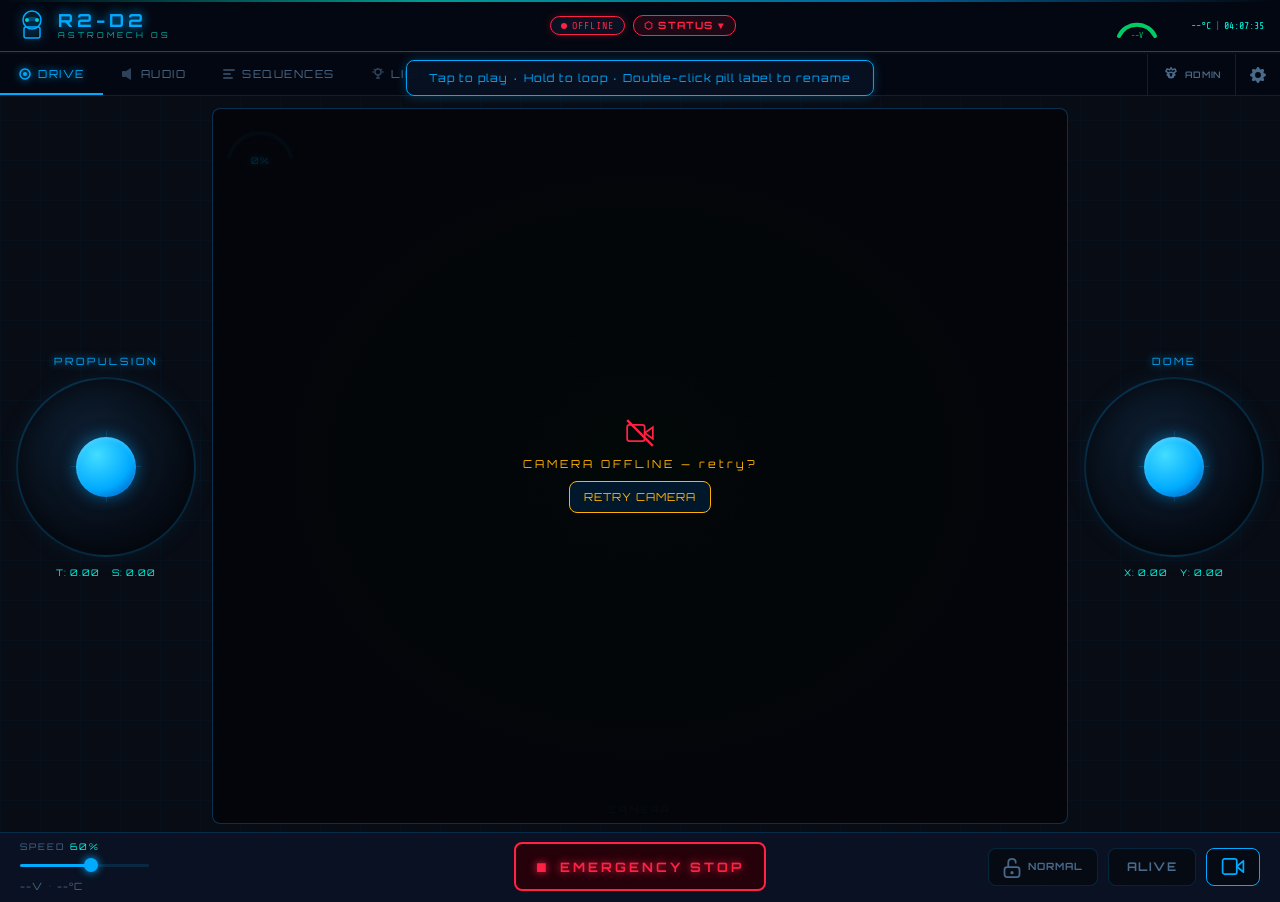
==== commit c5cb7585: "feat(ui): split APPEARANCE -> Interface + Theme Interface panel was too crowded — IDENTITY (robot na" ====
--- a/android/app/src/main/assets/index.html
+++ b/android/app/src/main/assets/index.html
@@ -1127,6 +1127,7 @@
 
       <span class="settings-nav-section-label">APPEARANCE</span>
       <button class="settings-nav-item" data-panel="interface" onclick="switchSettingsPanel('interface')">🎨 Interface</button>
+      <button class="settings-nav-item" data-panel="theme"     onclick="switchSettingsPanel('theme')">🎭 Theme</button>
 
       <span class="settings-nav-section-label">HARDWARE</span>
       <button class="settings-nav-item" data-panel="vesc"      onclick="switchSettingsPanel('vesc')">⚡ VESC</button>
@@ -2165,38 +2166,21 @@
 
       <!-- 🎨 Interface -->
       <div class="settings-panel" id="spanel-interface">
-        <section class="card settings-card">
-          <h2 class="card-title">IDENTITY</h2>
-          <div class="settings-row admin-only">
-            <label class="settings-label">Robot name</label>
-            <input type="text" id="robot-name-input" class="settings-input" maxlength="32" placeholder="R2-D2">
-          </div>
-          <button id="save-robot-name-btn" class="btn btn-primary admin-only" onclick="withSaveFeedback(this, () => saveRobotName())">SAVE NAME</button>
-          <div class="settings-status" id="robot-name-status"></div>
-          <div class="settings-divider admin-only"></div>
-          <div class="settings-row admin-only">
-            <label class="settings-label">Master Pi — location name</label>
-            <input type="text" id="master-location-input" class="settings-input" maxlength="20" placeholder="Dome">
-          </div>
-          <div class="settings-row admin-only">
-            <label class="settings-label">Slave Pi — location name</label>
-            <input type="text" id="slave-location-input" class="settings-input" maxlength="20" placeholder="Body">
-          </div>
-          <button id="save-robot-loc-btn" class="btn btn-primary admin-only" onclick="withSaveFeedback(this, () => saveRobotLocations())">SAVE LOCATIONS</button>
-          <div class="settings-status" id="robot-locations-status"></div>
-          <div class="settings-divider admin-only"></div>
-          <div class="settings-row admin-only" style="flex-direction:column;align-items:flex-start;gap:10px">
-            <label class="settings-label">Robot icon</label>
-            <div class="icon-picker-grid" id="icon-picker-grid">
-              <!-- Populated by JS from /settings/icons -->
-            </div>
-            <div style="display:flex;align-items:center;gap:8px;margin-top:4px">
-              <label class="btn btn-secondary" style="cursor:pointer;font-size:10px;padding:4px 12px">
-                + UPLOAD IMAGE
-                <input type="file" id="icon-upload-input" accept="image/*" style="display:none" onchange="uploadIcon(this)">
-              </label>
-              <span id="icon-upload-status" style="font-size:10px;color:var(--text-dim)"></span>
-            </div>
+        <section class="card settings-card" id="drive-layout-card" style="margin-top:12px">
+          <h2 class="card-title">DRIVE LAYOUT</h2>
+          <div class="settings-note">Arrange the <span class="robot-name">R2-D2</span> Drive screen. In <strong>Custom</strong> mode you can drag the two joysticks and each shortcut button anywhere inside the drive area. The bottom bar (E-STOP, speed, lock, camera…) always stays fixed. Layouts are saved per device and ride your backups.</div>
+          <div style="display:flex;gap:16px;margin-top:8px">
+            <label style="display:flex;align-items:center;gap:6px;cursor:pointer"><input type="radio" name="drive-layout-mode" value="standard" checked onchange="driveLayout.setMode(this.value)"> Standard</label>
+            <label style="display:flex;align-items:center;gap:6px;cursor:pointer"><input type="radio" name="drive-layout-mode" value="custom" onchange="driveLayout.setMode(this.value)"> Custom</label>
+          </div>
+          <div style="display:flex;gap:8px;margin-top:12px">
+            <button class="btn btn-primary" onclick="driveLayout.setMode('custom'); switchTab('drive'); driveLayout.enterEdit()">✎ EDIT LAYOUT</button>
+            <button class="btn btn-secondary" onclick="driveLayout.reset()">RESET TO DEFAULT</button>
+          </div>
+          <div class="dl-borrow admin-only" style="margin-top:14px">
+            <label class="settings-label" style="display:block;margin-bottom:6px">Borrow an existing layout</label>
+            <div class="settings-note" style="margin-bottom:8px">Reuse a layout you already arranged on another screen — it is applied to <em>this</em> screen's resolution (positions are proportional). Pick one, then ✎ EDIT LAYOUT to preview/tweak and ✓ SAVE.</div>
+            <div id="dl-borrow-list" style="display:flex;flex-direction:column;gap:6px"><!-- Populated by driveLayout._renderBorrowList() --></div>
           </div>
         </section>
         <section class="card settings-card" id="editor-textsize-card" style="margin-top:12px">
@@ -2230,21 +2214,43 @@
             </label>
           </div>
         </section>
-        <section class="card settings-card" id="drive-layout-card" style="margin-top:12px">
-          <h2 class="card-title">DRIVE LAYOUT</h2>
-          <div class="settings-note">Arrange the <span class="robot-name">R2-D2</span> Drive screen. In <strong>Custom</strong> mode you can drag the two joysticks and each shortcut button anywhere inside the drive area. The bottom bar (E-STOP, speed, lock, camera…) always stays fixed. Layouts are saved per device and ride your backups.</div>
-          <div style="display:flex;gap:16px;margin-top:8px">
-            <label style="display:flex;align-items:center;gap:6px;cursor:pointer"><input type="radio" name="drive-layout-mode" value="standard" checked onchange="driveLayout.setMode(this.value)"> Standard</label>
-            <label style="display:flex;align-items:center;gap:6px;cursor:pointer"><input type="radio" name="drive-layout-mode" value="custom" onchange="driveLayout.setMode(this.value)"> Custom</label>
-          </div>
-          <div style="display:flex;gap:8px;margin-top:12px">
-            <button class="btn btn-primary" onclick="driveLayout.setMode('custom'); switchTab('drive'); driveLayout.enterEdit()">✎ EDIT LAYOUT</button>
-            <button class="btn btn-secondary" onclick="driveLayout.reset()">RESET TO DEFAULT</button>
-          </div>
-          <div class="dl-borrow admin-only" style="margin-top:14px">
-            <label class="settings-label" style="display:block;margin-bottom:6px">Borrow an existing layout</label>
-            <div class="settings-note" style="margin-bottom:8px">Reuse a layout you already arranged on another screen — it is applied to <em>this</em> screen's resolution (positions are proportional). Pick one, then ✎ EDIT LAYOUT to preview/tweak and ✓ SAVE.</div>
-            <div id="dl-borrow-list" style="display:flex;flex-direction:column;gap:6px"><!-- Populated by driveLayout._renderBorrowList() --></div>
+      </div>
+
+      <!-- 🎩 HATs (zero-config — chantier 2026-05-28) -->
+      <!-- 🎭 Theme (split from Interface — chantier 2026-05-28) -->
+      <div class="settings-panel" id="spanel-theme">
+        <section class="card settings-card">
+          <h2 class="card-title">IDENTITY</h2>
+          <div class="settings-row admin-only">
+            <label class="settings-label">Robot name</label>
+            <input type="text" id="robot-name-input" class="settings-input" maxlength="32" placeholder="R2-D2">
+          </div>
+          <button id="save-robot-name-btn" class="btn btn-primary admin-only" onclick="withSaveFeedback(this, () => saveRobotName())">SAVE NAME</button>
+          <div class="settings-status" id="robot-name-status"></div>
+          <div class="settings-divider admin-only"></div>
+          <div class="settings-row admin-only">
+            <label class="settings-label">Master Pi — location name</label>
+            <input type="text" id="master-location-input" class="settings-input" maxlength="20" placeholder="Dome">
+          </div>
+          <div class="settings-row admin-only">
+            <label class="settings-label">Slave Pi — location name</label>
+            <input type="text" id="slave-location-input" class="settings-input" maxlength="20" placeholder="Body">
+          </div>
+          <button id="save-robot-loc-btn" class="btn btn-primary admin-only" onclick="withSaveFeedback(this, () => saveRobotLocations())">SAVE LOCATIONS</button>
+          <div class="settings-status" id="robot-locations-status"></div>
+          <div class="settings-divider admin-only"></div>
+          <div class="settings-row admin-only" style="flex-direction:column;align-items:flex-start;gap:10px">
+            <label class="settings-label">Robot icon</label>
+            <div class="icon-picker-grid" id="icon-picker-grid">
+              <!-- Populated by JS from /settings/icons -->
+            </div>
+            <div style="display:flex;align-items:center;gap:8px;margin-top:4px">
+              <label class="btn btn-secondary" style="cursor:pointer;font-size:10px;padding:4px 12px">
+                + UPLOAD IMAGE
+                <input type="file" id="icon-upload-input" accept="image/*" style="display:none" onchange="uploadIcon(this)">
+              </label>
+              <span id="icon-upload-status" style="font-size:10px;color:var(--text-dim)"></span>
+            </div>
           </div>
         </section>
         <section class="card settings-card" style="margin-top:12px">
@@ -2425,7 +2431,6 @@
         </section>
       </div>
 
-      <!-- 🎩 HATs (zero-config — chantier 2026-05-28) -->
       <div class="settings-panel" id="spanel-hats">
         <section class="card settings-card">
           <h2 class="card-title">I2C HATs</h2>
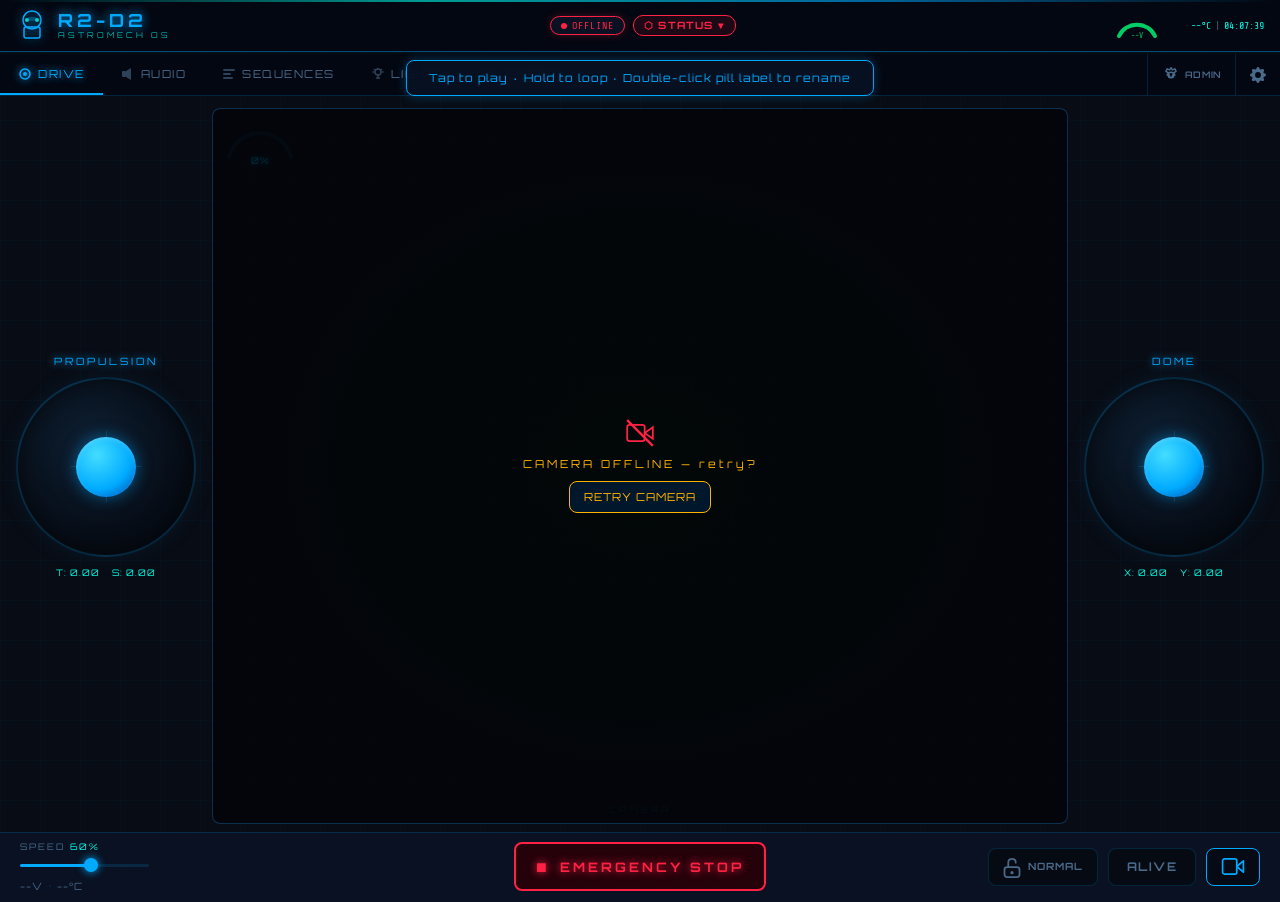
==== commit 5577f565: "feat(ui): move identity fields to SYSTEM panel Finish the APPEARANCE/SYSTEM split per operator spec:" ====
--- a/android/app/src/main/assets/index.html
+++ b/android/app/src/main/assets/index.html
@@ -2220,25 +2220,7 @@
       <!-- 🎭 Theme (split from Interface — chantier 2026-05-28) -->
       <div class="settings-panel" id="spanel-theme">
         <section class="card settings-card">
-          <h2 class="card-title">IDENTITY</h2>
-          <div class="settings-row admin-only">
-            <label class="settings-label">Robot name</label>
-            <input type="text" id="robot-name-input" class="settings-input" maxlength="32" placeholder="R2-D2">
-          </div>
-          <button id="save-robot-name-btn" class="btn btn-primary admin-only" onclick="withSaveFeedback(this, () => saveRobotName())">SAVE NAME</button>
-          <div class="settings-status" id="robot-name-status"></div>
-          <div class="settings-divider admin-only"></div>
-          <div class="settings-row admin-only">
-            <label class="settings-label">Master Pi — location name</label>
-            <input type="text" id="master-location-input" class="settings-input" maxlength="20" placeholder="Dome">
-          </div>
-          <div class="settings-row admin-only">
-            <label class="settings-label">Slave Pi — location name</label>
-            <input type="text" id="slave-location-input" class="settings-input" maxlength="20" placeholder="Body">
-          </div>
-          <button id="save-robot-loc-btn" class="btn btn-primary admin-only" onclick="withSaveFeedback(this, () => saveRobotLocations())">SAVE LOCATIONS</button>
-          <div class="settings-status" id="robot-locations-status"></div>
-          <div class="settings-divider admin-only"></div>
+          <h2 class="card-title">ROBOT ICON</h2>
           <div class="settings-row admin-only" style="flex-direction:column;align-items:flex-start;gap:10px">
             <label class="settings-label">Robot icon</label>
             <div class="icon-picker-grid" id="icon-picker-grid">
@@ -2503,6 +2485,26 @@
       <!-- 🖥️ System -->
       <div class="settings-panel" id="spanel-system">
         <section class="card settings-card">
+          <h2 class="card-title">IDENTITY</h2>
+          <div class="settings-row admin-only">
+            <label class="settings-label">Robot name</label>
+            <input type="text" id="robot-name-input" class="settings-input" maxlength="32" placeholder="R2-D2">
+          </div>
+          <button id="save-robot-name-btn" class="btn btn-primary admin-only" onclick="withSaveFeedback(this, () => saveRobotName())">SAVE NAME</button>
+          <div class="settings-status" id="robot-name-status"></div>
+          <div class="settings-divider admin-only"></div>
+          <div class="settings-row admin-only">
+            <label class="settings-label">Master Pi — location name</label>
+            <input type="text" id="master-location-input" class="settings-input" maxlength="20" placeholder="Dome">
+          </div>
+          <div class="settings-row admin-only">
+            <label class="settings-label">Slave Pi — location name</label>
+            <input type="text" id="slave-location-input" class="settings-input" maxlength="20" placeholder="Body">
+          </div>
+          <button id="save-robot-loc-btn" class="btn btn-primary admin-only" onclick="withSaveFeedback(this, () => saveRobotLocations())">SAVE LOCATIONS</button>
+          <div class="settings-status" id="robot-locations-status"></div>
+        </section>
+        <section class="card settings-card" style="margin-top:12px">
           <h2 class="card-title">SYSTEM</h2>
           <!-- W2 fix 2026-05-16: default password warning banner -->
           <div id="admin-pwd-default-warn" class="default-pwd-warn hidden">
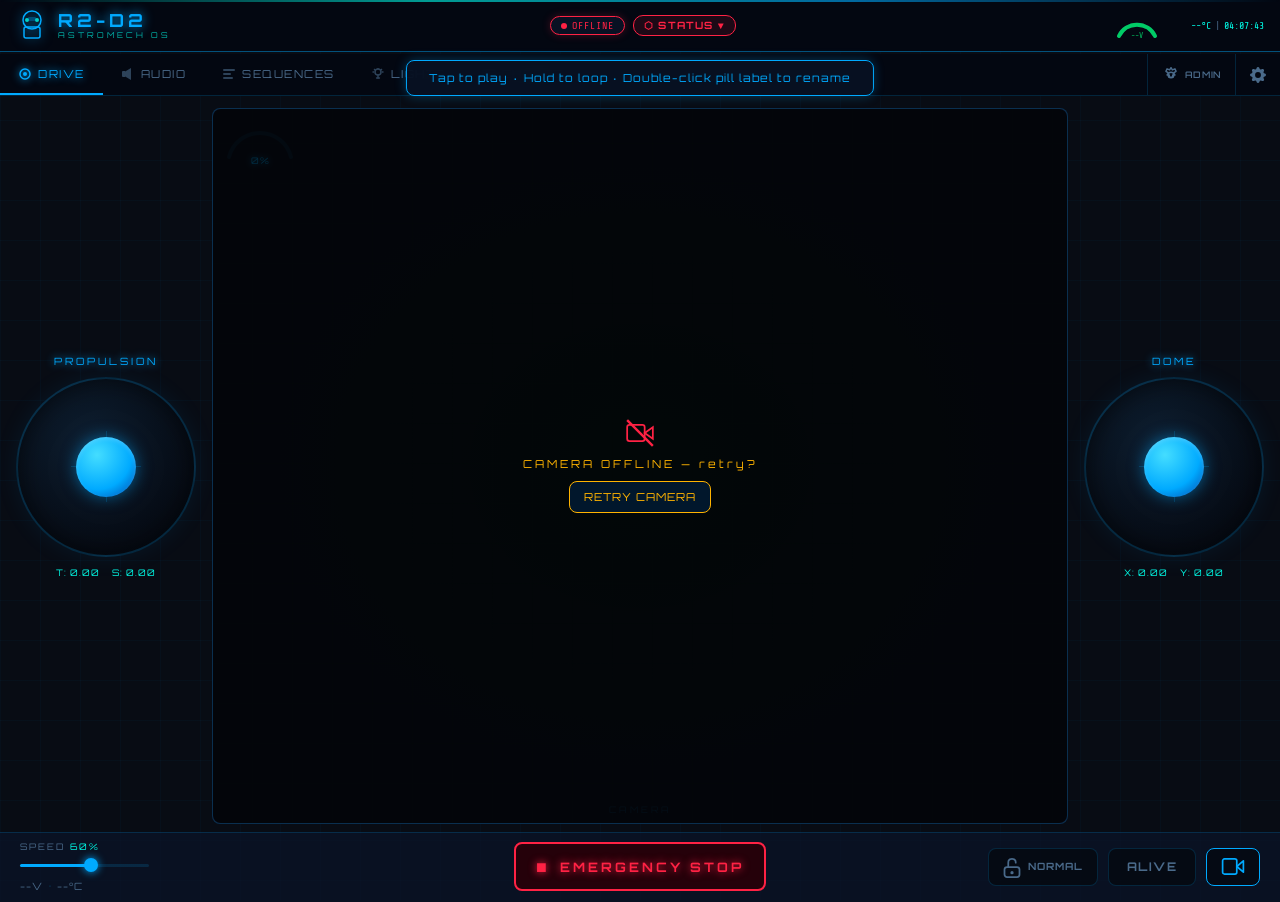
==== commit e18b4e55: "feat(ui): theme keeps name + PI LOCATIONS Per operator follow-up: 'tu as mis robot name dans système" ====
--- a/android/app/src/main/assets/index.html
+++ b/android/app/src/main/assets/index.html
@@ -2220,7 +2220,14 @@
       <!-- 🎭 Theme (split from Interface — chantier 2026-05-28) -->
       <div class="settings-panel" id="spanel-theme">
         <section class="card settings-card">
-          <h2 class="card-title">ROBOT ICON</h2>
+          <h2 class="card-title">IDENTITY</h2>
+          <div class="settings-row admin-only">
+            <label class="settings-label">Robot name</label>
+            <input type="text" id="robot-name-input" class="settings-input" maxlength="32" placeholder="R2-D2">
+          </div>
+          <button id="save-robot-name-btn" class="btn btn-primary admin-only" onclick="withSaveFeedback(this, () => saveRobotName())">SAVE NAME</button>
+          <div class="settings-status" id="robot-name-status"></div>
+          <div class="settings-divider admin-only"></div>
           <div class="settings-row admin-only" style="flex-direction:column;align-items:flex-start;gap:10px">
             <label class="settings-label">Robot icon</label>
             <div class="icon-picker-grid" id="icon-picker-grid">
@@ -2485,14 +2492,7 @@
       <!-- 🖥️ System -->
       <div class="settings-panel" id="spanel-system">
         <section class="card settings-card">
-          <h2 class="card-title">IDENTITY</h2>
-          <div class="settings-row admin-only">
-            <label class="settings-label">Robot name</label>
-            <input type="text" id="robot-name-input" class="settings-input" maxlength="32" placeholder="R2-D2">
-          </div>
-          <button id="save-robot-name-btn" class="btn btn-primary admin-only" onclick="withSaveFeedback(this, () => saveRobotName())">SAVE NAME</button>
-          <div class="settings-status" id="robot-name-status"></div>
-          <div class="settings-divider admin-only"></div>
+          <h2 class="card-title">PI LOCATIONS</h2>
           <div class="settings-row admin-only">
             <label class="settings-label">Master Pi — location name</label>
             <input type="text" id="master-location-input" class="settings-input" maxlength="20" placeholder="Dome">
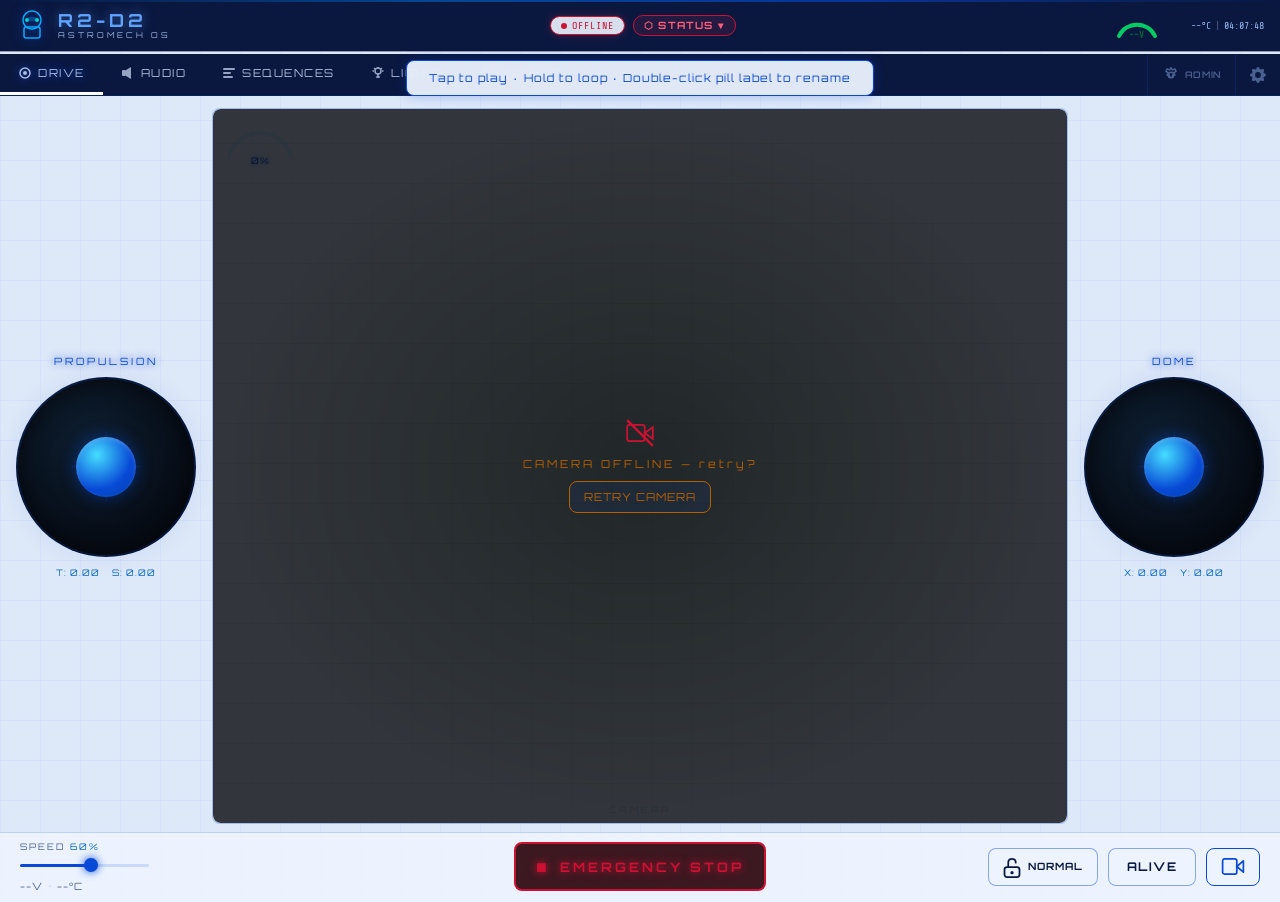
==== commit ab05d2c2: "feat(theme): r2d2_light becomes boot default; rename Default → Classic The classic AstromechOS dark " ====
--- a/android/app/src/main/assets/index.html
+++ b/android/app/src/main/assets/index.html
@@ -47,7 +47,7 @@
       var s = window.screen || {};
       var dk = ptr + '_' + Math.round(s.width || window.innerWidth || 0) + 'x' + Math.round(s.height || window.innerHeight || 0);
       var hint = JSON.parse(localStorage.getItem('astromech-theme-dev') || '{}');
-      var id = (hint && typeof hint[dk] === 'string') ? hint[dk] : (localStorage.getItem('astromech-theme') || 'default');
+      var id = (hint && typeof hint[dk] === 'string') ? hint[dk] : (localStorage.getItem('astromech-theme') || 'r2d2_light');
       var cache = JSON.parse(localStorage.getItem('astromech-theme-vars-cache') || '{}');
       var entry = cache[id], root = document.documentElement;
       if (entry && entry.vars) Object.keys(entry.vars).forEach(function (k) { root.style.setProperty(k, entry.vars[k]); });
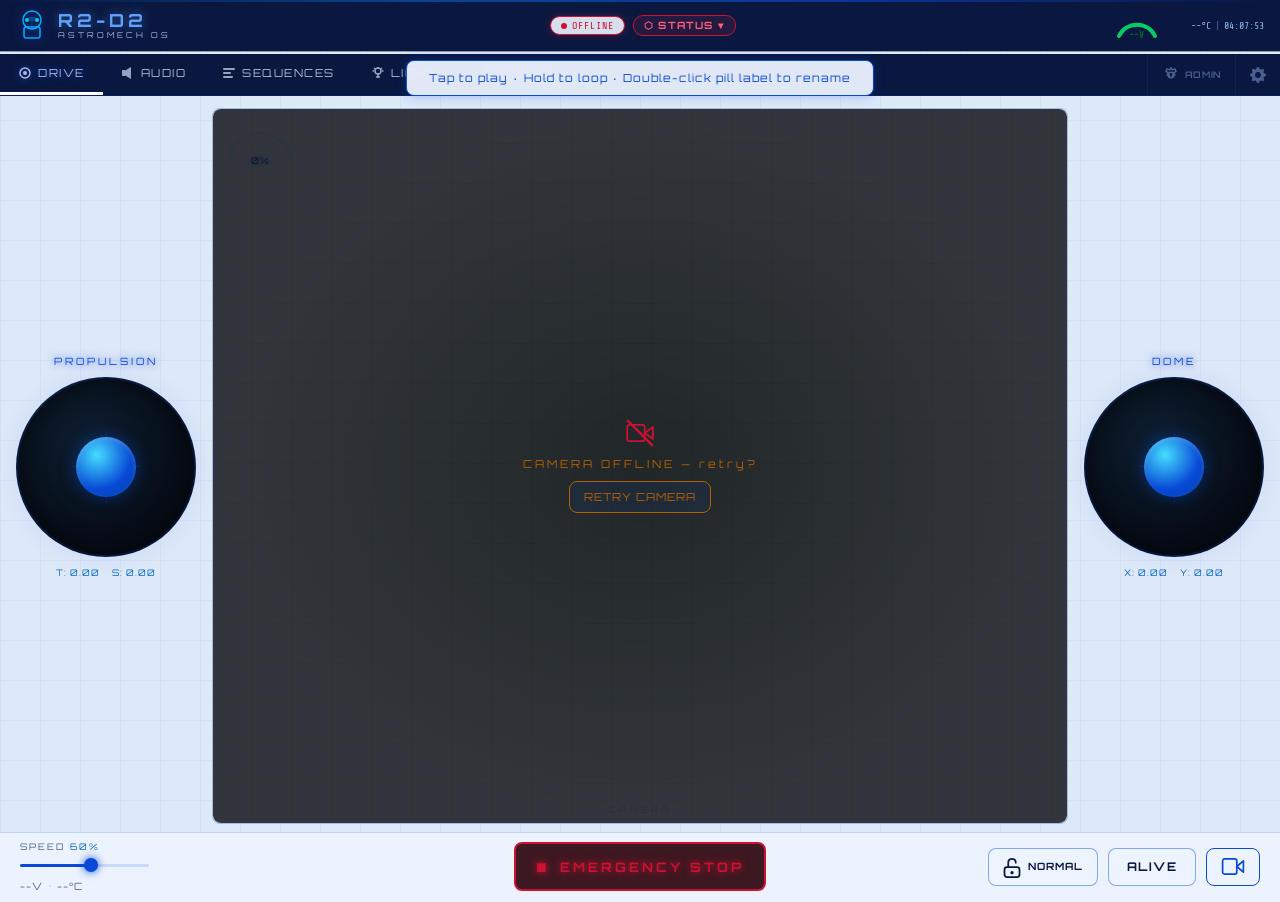
==== commit 269ac18f: "feat(cockpit): single live HAT status row Post zero-config-HATs chantier (2026-05-28), the Cockpit w" ====
--- a/android/app/src/main/assets/index.html
+++ b/android/app/src/main/assets/index.html
@@ -215,7 +215,6 @@
       <div id="ck-hardware-health" class="cockpit-hardware-health"
            onclick="if(typeof switchTab==='function'){switchTab('settings');setTimeout(()=>switchSettingsPanel&&switchSettingsPanel('hats'),50);} cockpitPanel.close();"
            title="Click for details (Settings → HATs)">
-        <span class="hat-status-badge hat-status-unknown" id="ck-hw-badge">…</span>
         <span id="ck-hw-summary" class="cockpit-hw-summary">Waiting for first scan…</span>
       </div>
     </div>
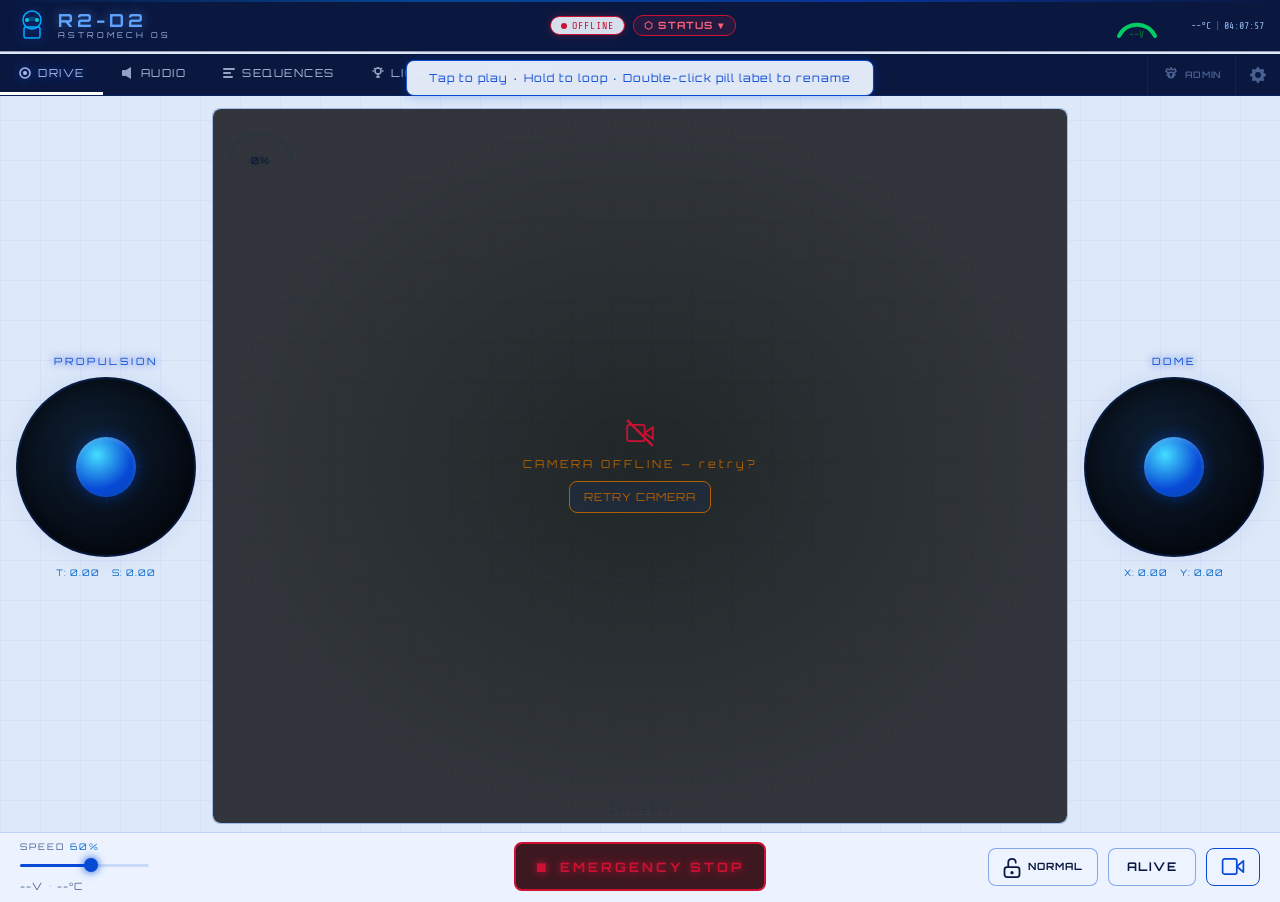
==== commit 561fa843: "feat(cockpit): clickable rows + inline HAT health Two changes shipping together:  1) HAT health row " ====
--- a/android/app/src/main/assets/index.html
+++ b/android/app/src/main/assets/index.html
@@ -212,11 +212,6 @@
     <!-- Phase E 2026-05-28 — Hardware Health widget. Reflects /status.hats. -->
     <div>
       <div class="cockpit-section-title">HARDWARE HEALTH</div>
-      <div id="ck-hardware-health" class="cockpit-hardware-health"
-           onclick="if(typeof switchTab==='function'){switchTab('settings');setTimeout(()=>switchSettingsPanel&&switchSettingsPanel('hats'),50);} cockpitPanel.close();"
-           title="Click for details (Settings → HATs)">
-        <span id="ck-hw-summary" class="cockpit-hw-summary">Waiting for first scan…</span>
-      </div>
     </div>
 
     <div>
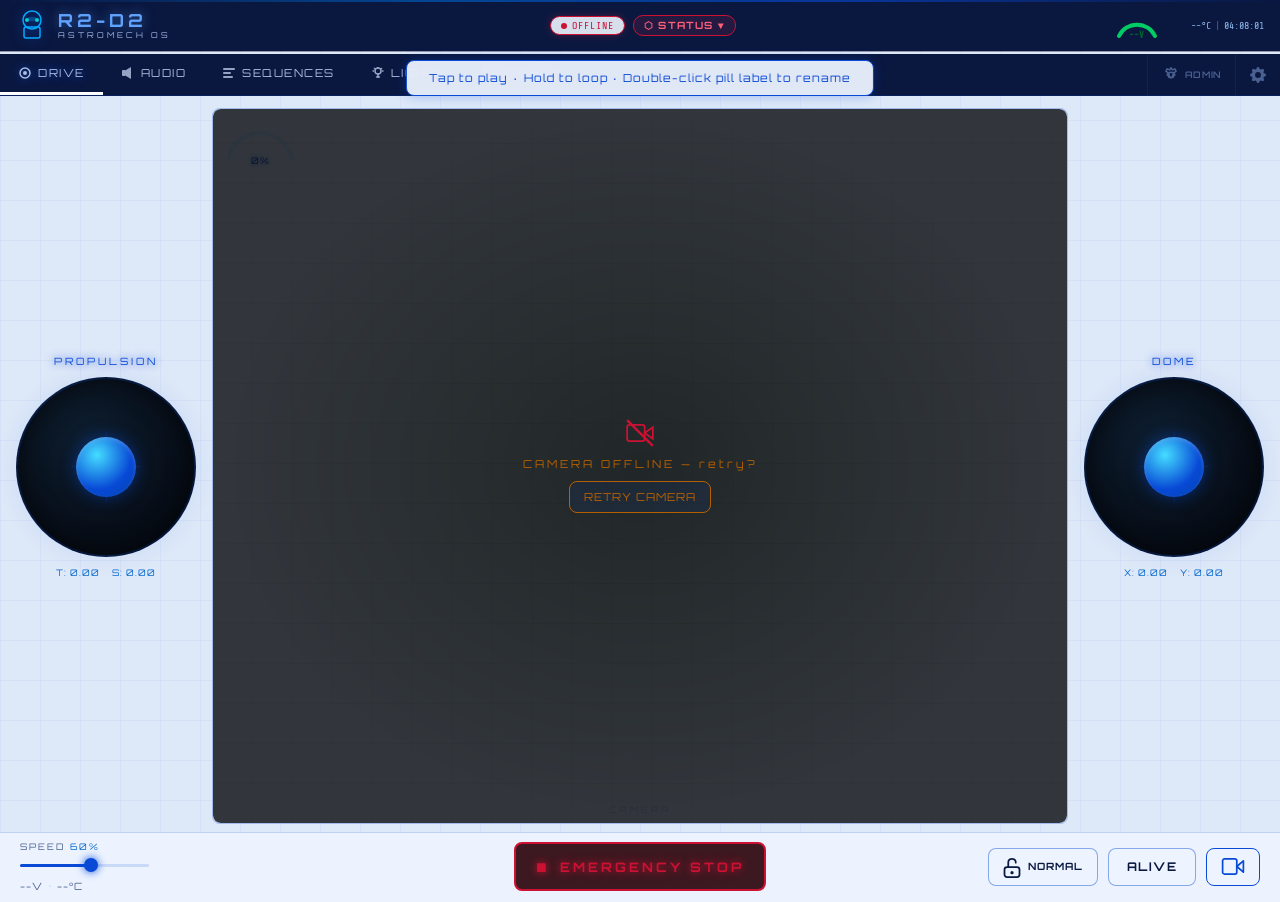
==== commit 43acd6d9: "refactor(identity): migrate default user/admin-pwd to astromech/astropass with artoo/deetoo fallback" ====
--- a/android/app/src/main/assets/index.html
+++ b/android/app/src/main/assets/index.html
@@ -2542,7 +2542,7 @@
 
         <section class="card settings-card" style="margin-top:12px">
           <h2 class="card-title">CHANGE ADMIN PASSWORD</h2>
-          <div class="settings-note">🔑 <strong>Interface Admin Password:</strong> used to unlock this interface and the app (Settings, plus the Choreo, Audio &amp; Sequence editors).<br>🖥️ <strong>Linux System Password:</strong> the SSH login (username: <strong class="ssh-username">artoo</strong>) is completely separate and remains unchanged.</div>
+          <div class="settings-note">🔑 <strong>Interface Admin Password:</strong> used to unlock this interface and the app (Settings, plus the Choreo, Audio &amp; Sequence editors).<br>🖥️ <strong>Linux System Password:</strong> the SSH login (username: <strong class="ssh-username">astromech</strong>) is completely separate and remains unchanged.</div>
           <div class="settings-row pwd-row">
             <!-- W1 fix 2026-05-16: show/hide eye toggle (reuse Network pattern) -->
             <div class="pwd-input-wrap">
@@ -2584,8 +2584,8 @@
           <details class="forgot-password-help" style="margin-top:12px;font-size:11px;opacity:.7">
             <summary style="cursor:pointer">🔑 Forgot password?</summary>
             <div style="padding:6px 0">
-              SSH into Master (<code>ssh <span class="ssh-username">artoo</span>@&lt;master-ip&gt;</code>), edit
-              <code class="local-cfg-path">/home/artoo/astromechos/master/config/local.cfg</code>,
+              SSH into Master (<code>ssh <span class="ssh-username">astromech</span>@&lt;master-ip&gt;</code>), edit
+              <code class="local-cfg-path">/home/astromech/astromechos/master/config/local.cfg</code>,
               find the <code>[admin]</code> section, set <code>password = newpwd</code>,
               save + restart: <code>sudo systemctl restart astromech-master.service</code>.
             </div>
